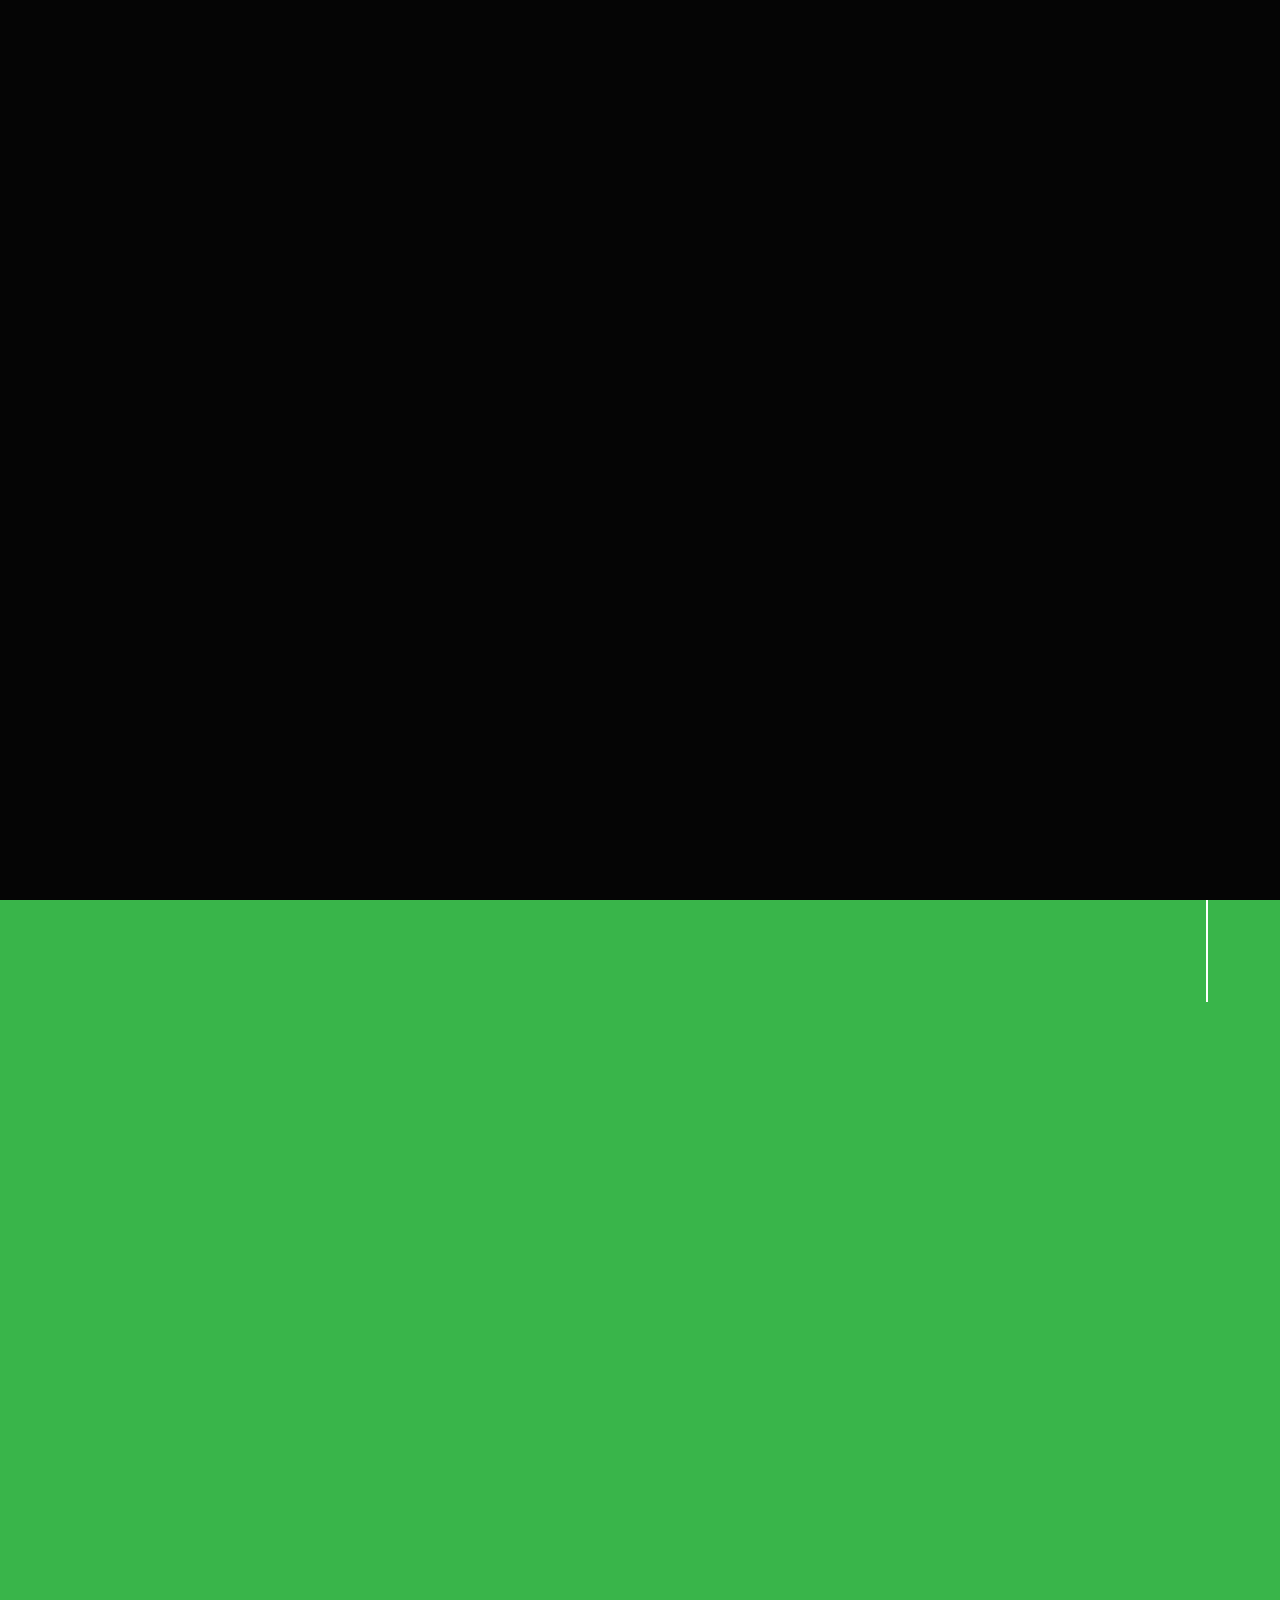
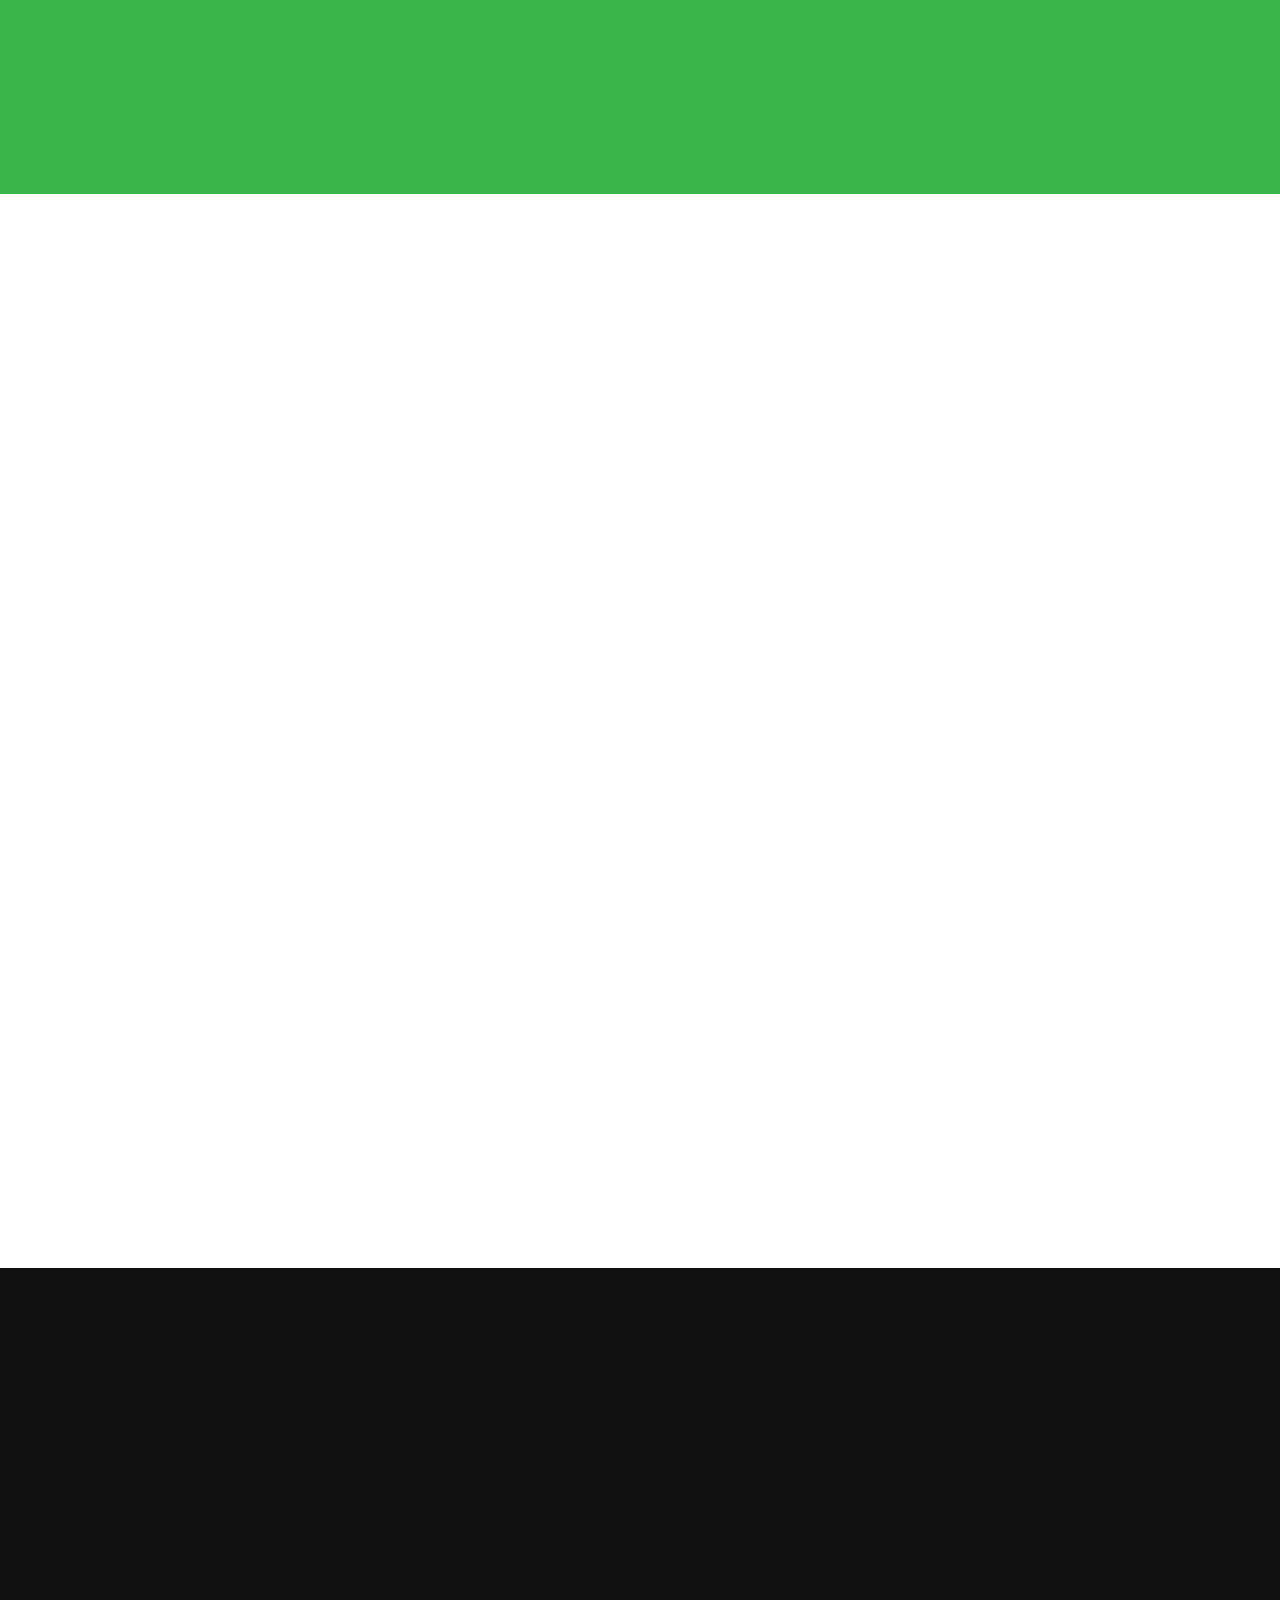
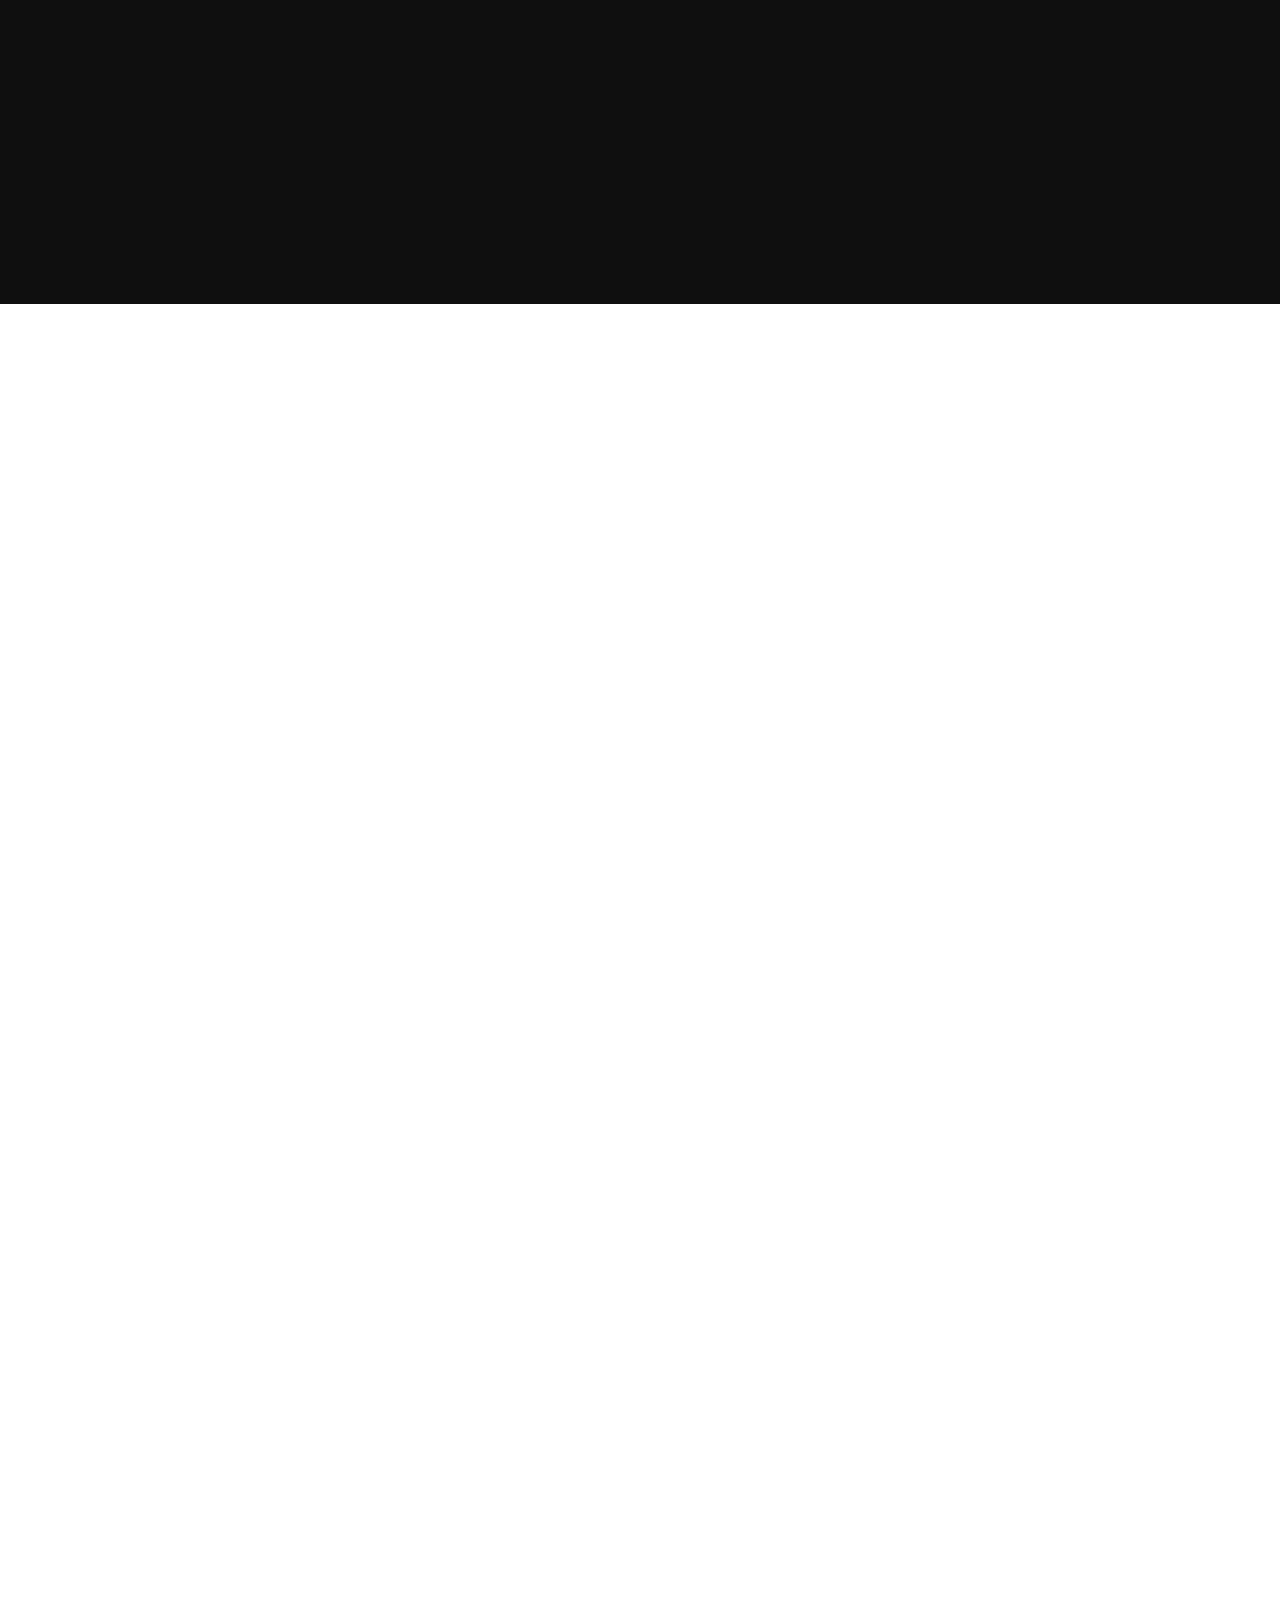
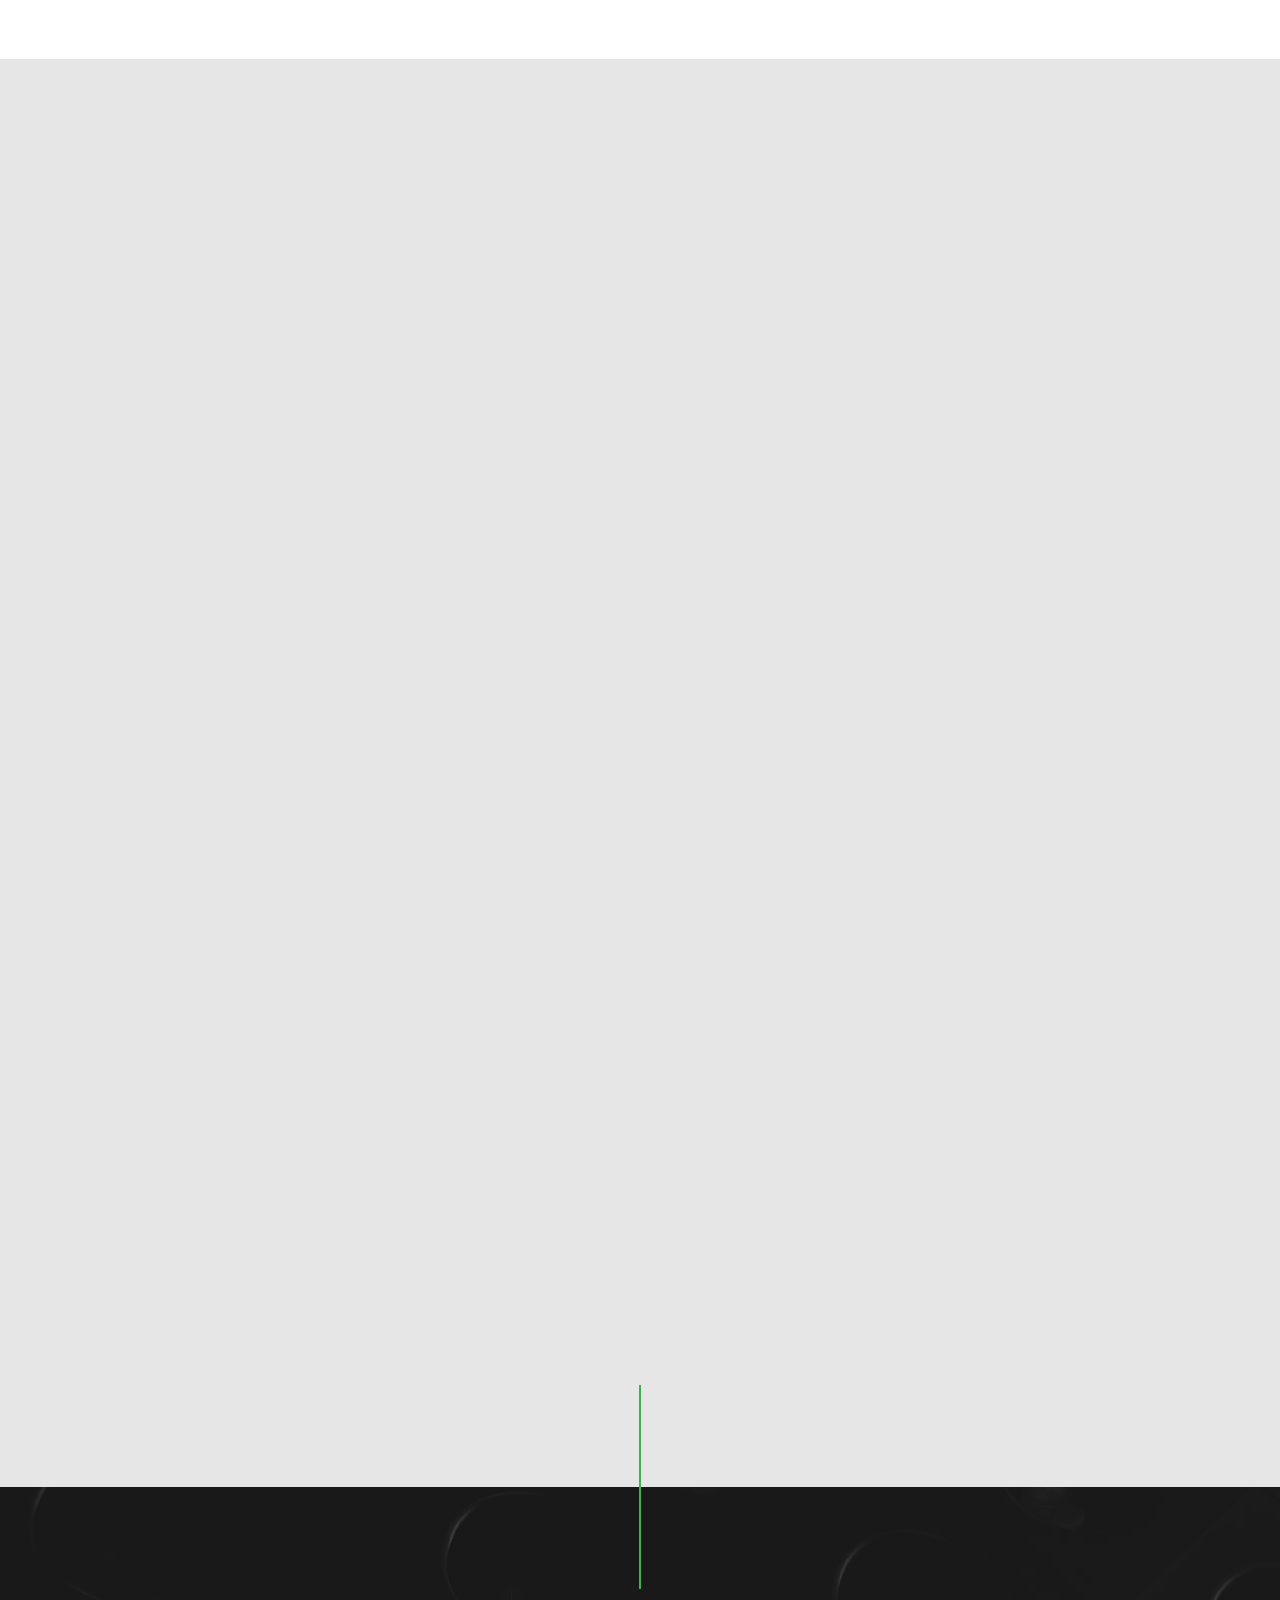
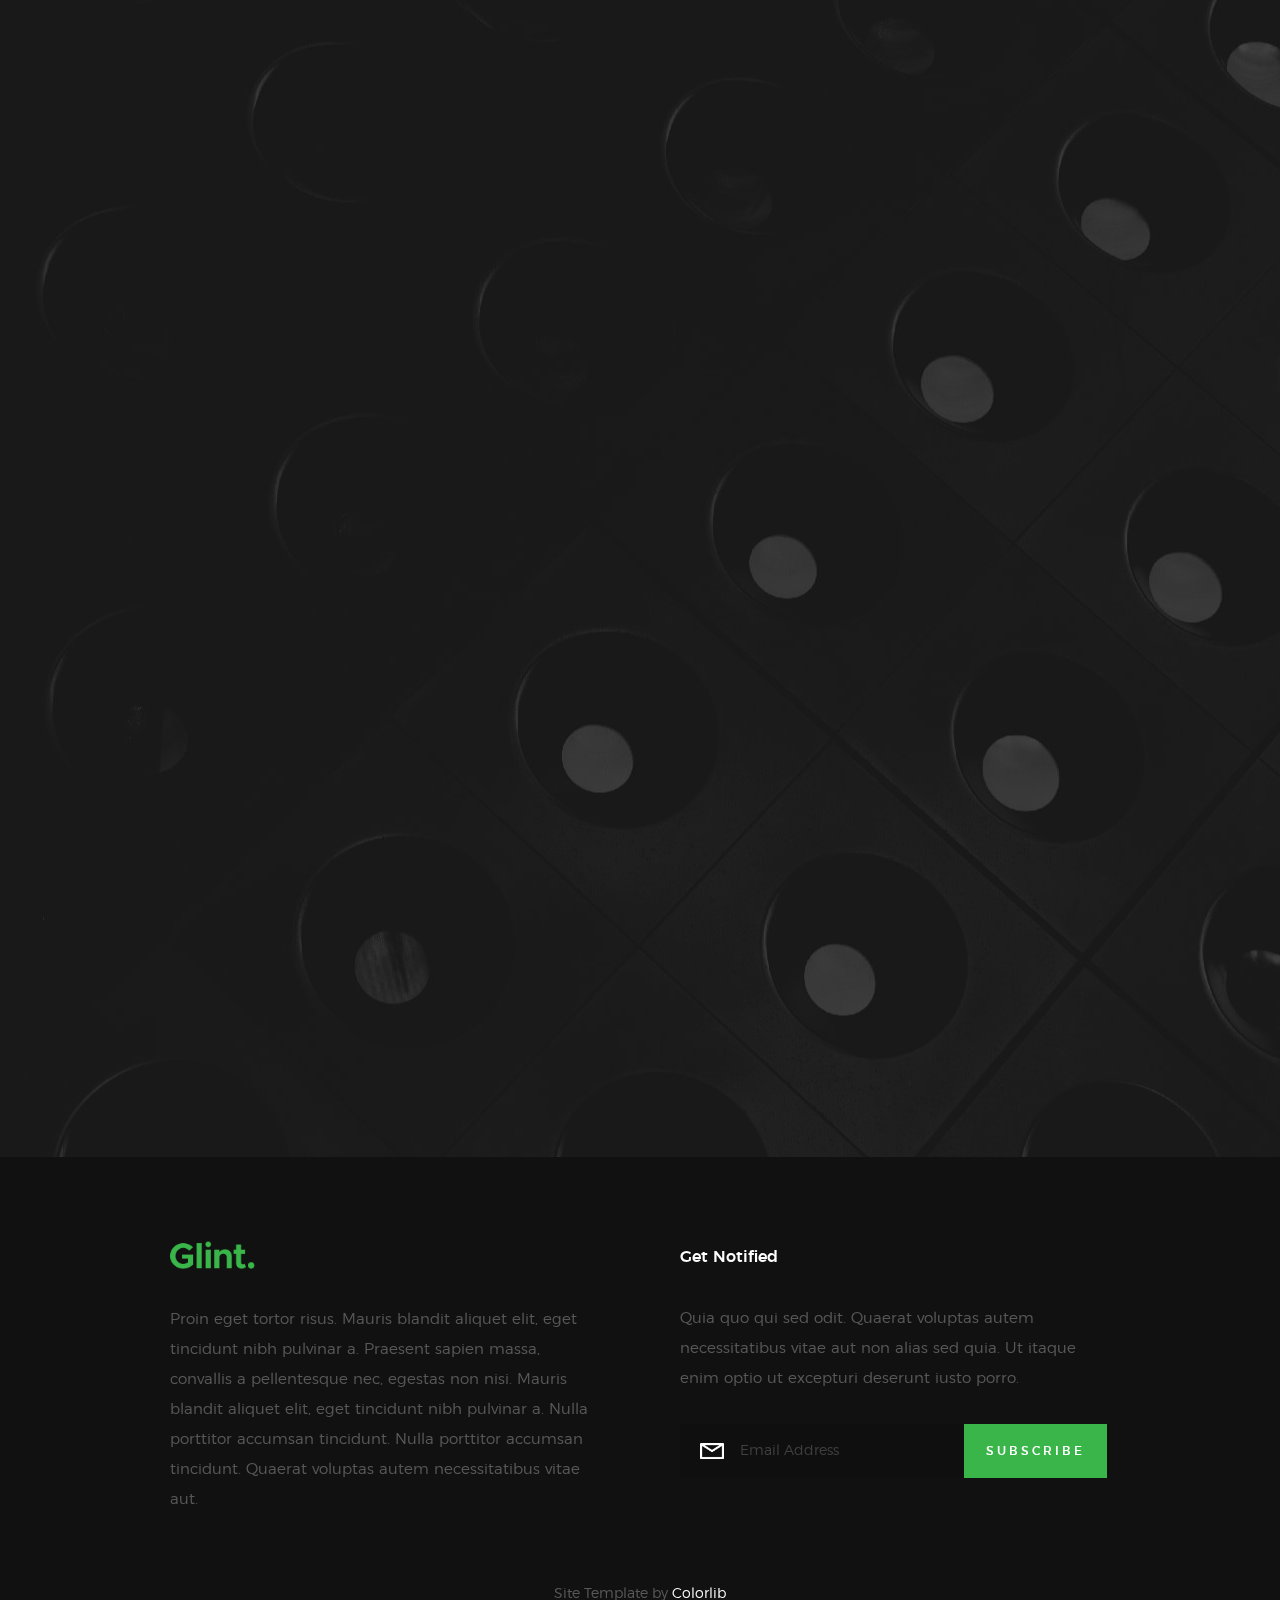
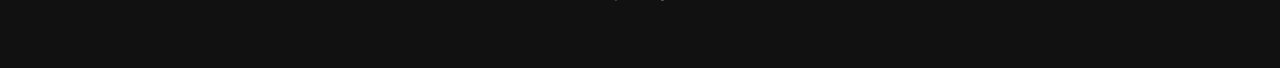
==== index.html @ d0a7d8fb "m" ====
<!DOCTYPE html>
<!--[if lt IE 9]><html class="no-js oldie" lang="en"> <![endif]-->
<!--[if IE 9]><html class="no-js oldie ie9" lang="en"> <![endif]-->
<!--[if (gte IE 9)|!(IE)]><!-->
<html class="no-js" lang="en">
  <!--<![endif]-->
  <head>
    <meta charset="utf-8" />
    <title>RC Group</title>
    <meta name="description" content />
    <meta name="author" content />
    <meta name="viewport" content="width=device-width, initial-scale=1" />
    <link rel="stylesheet" href="css/base.css" />
    <link rel="stylesheet" href="css/vendor.css" />
    <link rel="stylesheet" href="css/main.css" />
    <script src="js/modernizr.js"></script>
    <script src="js/pace.min.js"></script>
    <link rel="shortcut icon" href="favicon.ico" type="image/x-icon" />
    <link rel="icon" href="favicon.ico" type="image/x-icon" />
    <script nonce="7f8ae10b-8f5f-4189-a2b3-6d5c60047252">
      (function (w, d) {
        !(function (j, k, l, m) {
          j[l] = j[l] || {};
          j[l].executed = [];
          j.zaraz = { deferred: [], listeners: [] };
          j.zaraz.q = [];
          j.zaraz._f = function (n) {
            return async function () {
              var o = Array.prototype.slice.call(arguments);
              j.zaraz.q.push({ m: n, a: o });
            };
          };
          for (const p of ["track", "set", "debug"]) j.zaraz[p] = j.zaraz._f(p);
          j.zaraz.init = () => {
            var q = k.getElementsByTagName(m)[0],
              r = k.createElement(m),
              s = k.getElementsByTagName("title")[0];
            s && (j[l].t = k.getElementsByTagName("title")[0].text);
            j[l].x = Math.random();
            j[l].w = j.screen.width;
            j[l].h = j.screen.height;
            j[l].j = j.innerHeight;
            j[l].e = j.innerWidth;
            j[l].l = j.location.href;
            j[l].r = k.referrer;
            j[l].k = j.screen.colorDepth;
            j[l].n = k.characterSet;
            j[l].o = new Date().getTimezoneOffset();
            if (j.dataLayer)
              for (const w of Object.entries(
                Object.entries(dataLayer).reduce(
                  (x, y) => ({ ...x[1], ...y[1] }),
                  {}
                )
              ))
                zaraz.set(w[0], w[1], { scope: "page" });
            j[l].q = [];
            for (; j.zaraz.q.length; ) {
              const z = j.zaraz.q.shift();
              j[l].q.push(z);
            }
            r.defer = !0;
            for (const A of [localStorage, sessionStorage])
              Object.keys(A || {})
                .filter((C) => C.startsWith("_zaraz_"))
                .forEach((B) => {
                  try {
                    j[l]["z_" + B.slice(7)] = JSON.parse(A.getItem(B));
                  } catch {
                    j[l]["z_" + B.slice(7)] = A.getItem(B);
                  }
                });
            r.referrerPolicy = "origin";
            r.src =
              "../../cdn-cgi/zaraz/sd0d9.js?z=" +
              btoa(encodeURIComponent(JSON.stringify(j[l])));
            q.parentNode.insertBefore(r, q);
          };
          ["complete", "interactive"].includes(k.readyState)
            ? zaraz.init()
            : j.addEventListener("DOMContentLoaded", zaraz.init);
        })(w, d, "zarazData", "script");
      })(window, document);
    </script>
  </head>
  <body id="top">
    <header class="s-header">
      <div class="header-logo">
        <a class="site-logo" href="index-2.html">
          <img style="opacity: 0.35" src="images/RC.png" alt="Homepage" />
        </a>
      </div>
      <nav class="header-nav">
        <a href="#0" class="header-nav__close" title="close"
          ><span>Close</span></a
        >
        <div class="header-nav__content">
          <h3>Navigation</h3>
          <ul class="header-nav__list">
            <li class="current">
              <a class="smoothscroll" href="#home" title="home">Home</a>
            </li>
            <li>
              <a class="smoothscroll" href="#about" title="about">About</a>
            </li>
            <li>
              <a class="smoothscroll" href="#services" title="services"
                >Services</a
              >
            </li>
            <li>
              <a class="smoothscroll" href="#works" title="works">Works</a>
            </li>
            <li>
              <a class="smoothscroll" href="#clients" title="clients"
                >Clients</a
              >
            </li>
            <li>
              <a class="smoothscroll" href="#contact" title="contact"
                >Contact</a
              >
            </li>
          </ul>
          <p>
            Perspiciatis hic praesentium nesciunt. Et neque a dolorum
            <a href="#0">voluptatem</a> porro iusto sequi veritatis libero enim.
            Iusto id suscipit veritatis neque reprehenderit.
          </p>
          <ul class="header-nav__social">
            <li>
              <a href="#"><i class="fa fa-facebook"></i></a>
            </li>
            <li>
              <a href="#"><i class="fa fa-twitter"></i></a>
            </li>
            <li>
              <a href="#"><i class="fa fa-instagram"></i></a>
            </li>
            <li>
              <a href="#"><i class="fa fa-behance"></i></a>
            </li>
            <li>
              <a href="#"><i class="fa fa-dribbble"></i></a>
            </li>
          </ul>
        </div>
      </nav>
      <a class="header-menu-toggle" href="#0">
        <span class="header-menu-text">Menu</span>
        <span class="header-menu-icon"></span>
      </a>
    </header>
    <section
      id="home"
      class="s-home target-section"
      data-parallax="scroll"
      data-image-src="images\avatars\IMG-20210615-WA0149.JPEG"
      data-natural-width="3000"
      data-natural-height="2000"
      data-position-y="center"
    >
      <div class="overlay"></div>
      <div class="shadow-overlay"></div>
      <div class="home-content">
        <div class="row home-content__main">
          <h3>Welcome to the World of Construction Excellence!</h3>
          <h1>
            Where Vision Meets Reality <br />
            Explore RC Group's <br />
            Construction Legacy.
          </h1>
          <div class="home-content__buttons">
            <a href="#contact" class="smoothscroll btn btn--stroke">
              Start a Project
            </a>
            <a href="#about" class="smoothscroll btn btn--stroke">
              More About Us
            </a>
          </div>
        </div>
        <div class="home-content__scroll">
          <a href="#about" class="scroll-link smoothscroll">
            <span>Scroll Down</span>
          </a>
        </div>
        <div class="home-content__line"></div>
      </div>
      <ul class="home-social">
        <li>
          <a href="#0"
            ><i class="fa fa-facebook" aria-hidden="true"></i
            ><span>Facebook</span></a
          >
        </li>
        <li>
          <a href="#0"
            ><i class="fa fa-twitter" aria-hidden="true"></i
            ><span>Twiiter</span></a
          >
        </li>
        <li>
          <a href="#0"
            ><i class="fa fa-instagram" aria-hidden="true"></i
            ><span>Instagram</span></a
          >
        </li>
        <li>
          <a href="#0"
            ><i class="fa fa-behance" aria-hidden="true"></i
            ><span>Behance</span></a
          >
        </li>
        <li>
          <a href="#0"
            ><i class="fa fa-dribbble" aria-hidden="true"></i
            ><span>Dribbble</span></a
          >
        </li>
      </ul>
    </section>
    <section id="about" class="s-about">
      <div class="row section-header has-bottom-sep" data-aos="fade-up">
        <div class="col-full">
          <h3 class="subhead subhead--dark">Hello There</h3>
          <h1 class="display-1 display-1--light">We Are RC Group</h1>
        </div>
      </div>
      <div class="row about-desc" data-aos="fade-up">
        <div class="col-full">
          <p>
            The renovation and construction company was officially established
            in 2021, it has had its say in this field long before and is one of
            the few companies with goal for high-quality and cost-efficient
            approach alongside with a professional team and wide-ranging
            technical equipment.
          </p>
        </div>
      </div>
      <div
        class="row about-stats stats block-1-4 block-m-1-2 block-mob-full"
        data-aos="fade-up"
      >
        <div class="col-block stats__col">
          <div class="stats__count">127</div>
          <h5>Awards Received</h5>
        </div>
        <div class="col-block stats__col">
          <div class="stats__count">1505</div>
          <h5>Cups of Coffee</h5>
        </div>
        <div class="col-block stats__col">
          <div class="stats__count">109</div>
          <h5>Projects Completed</h5>
        </div>
        <div class="col-block stats__col">
          <div class="stats__count">102</div>
          <h5>Happy Clients</h5>
        </div>
      </div>
      <div class="about__line"></div>
    </section>
    <section id="services" class="s-services">
      <div class="row section-header has-bottom-sep" data-aos="fade-up">
        <div class="col-full">
          <h3 class="subhead">What We Do</h3>
          <h1 class="display-2">
            We’ve got everything you need to launch and grow your business
          </h1>
        </div>
      </div>
      <div class="row services-list block-1-2 block-tab-full">
        <div class="col-block service-item" data-aos="fade-up">
          <div class="service-icon"><i class="icon-paint-brush"></i></div>
          <div class="service-text">
            <h3 class="h2">Construction & Renovation</h3>
            <p>
              With a focus on structural excellence and quality materials, we
              bring your vision to life. Our skilled team ensures timely
              execution and precise engineering, delivering tailored solutions
              with efficient project management.
            </p>
          </div>
        </div>
        <div class="col-block service-item" data-aos="fade-up">
          <div class="service-icon"><i class="icon-group"></i></div>
          <div class="service-text">
            <h3 class="h2">Interior & Exterior Design</h3>
            <p>
              Our expert team transforms spaces into captivating works of art,
              harmonizing innovation with functionality. From luxurious
              interiors that reflect your style, to captivating exteriors that
              leave a lasting impression, we bring your vision to life.
            </p>
          </div>
        </div>
        <div class="col-block service-item" data-aos="fade-up">
          <div class="service-icon"><i class="icon-megaphone"></i></div>
          <div class="service-text">
            <h3 class="h2">Landscaping</h3>
            <p>
              Our skilled team meticulously crafts lush gardens, tranquil water
              features, inviting pathways, and stunning hardscapes. Whether it's
              a residential oasis or a commercial landscape, we blend artistry
              and functionality to create environments that inspire and delight.
            </p>
          </div>
        </div>
        <div class="col-block service-item" data-aos="fade-up">
          <div class="service-icon"><i class="icon-earth"></i></div>
          <div class="service-text">
            <h3 class="h2">Concrete & Asphalt works</h3>
            <p>
              With a proven track record of excellence, we specialize in
              delivering durable and precision-crafted concrete structures, and
              seamless asphalt paving that stands the test of time. From
              driveways to commercial projects, our skilled team ensures your
              vision becomes reality.
            </p>
          </div>
        </div>
      </div>
    </section>
    <section id="works" class="s-works">
      <div class="intro-wrap">
        <div
          class="row section-header has-bottom-sep light-sep"
          data-aos="fade-up"
        >
          <div class="col-full">
            <h3 class="subhead">Recent Works</h3>
            <h1 class="display-2 display-2--light">
              We love what we do, check out some of our latest works
            </h1>
          </div>
        </div>
      </div>
      <div class="row works-content">
        <div class="col-full masonry-wrap">
          <div class="masonry">
            <div class="masonry__brick" data-aos="fade-up">
              <div class="item-folio">
                <div class="item-folio__thumb">
                  <a
                    href="images/portfolio/IMG_9880 copy.jpg"
                    class="thumb-link"
                    title="Shutterbug"
                    data-size="1050x700"
                  >
                    <img
                      src="images/portfolio/IMG_9880 copy.jpg"
                      srcset="
                        images/portfolio/IMG_9880 copy.jpg   1x,
                       images/portfolio/IMG_9880 copy.jpg@2x.jpg 2x
                      "
                      alt
                    />
                  </a>
                </div>
                <div class="item-folio__text">
                  <h3 class="item-folio__title">Shutterbug</h3>
                  <p class="item-folio__cat">Branding</p>
                </div>
                <a
                  href="https://www.behance.net/"
                  class="item-folio__project-link"
                  title="Project link"
                >
                  <i class="icon-link"></i>
                </a>
                <div class="item-folio__caption">
                  <p>
                    Vero molestiae sed aut natus excepturi. Et tempora numquam.
                    Temporibus iusto quo.Unde dolorem corrupti neque nisi.
                  </p>
                </div>
              </div>
            </div>
            <div class="masonry__brick" data-aos="fade-up">
              <div class="item-folio">
                <div class="item-folio__thumb">
                  <a
                    href="images/portfolio/image- (7).png"
                    class="thumb-link"
                    title="Woodcraft"
                    data-size="1050x700"
                  >
                    <img
                      src="images/portfolio/image- (7).png"
                      srcset="
                       images/portfolio/image- (7).png    1x,
                       images/portfolio/image- (7).png@2x.jpg 2x
                      "
                      alt
                    />
                  </a>
                </div>
                <div class="item-folio__text">
                  <h3 class="item-folio__title">Woodcraft</h3>
                  <p class="item-folio__cat">Web Design</p>
                </div>
                <a
                  href="https://www.behance.net/"
                  class="item-folio__project-link"
                  title="Project link"
                >
                  <i class="icon-link"></i>
                </a>
                <div class="item-folio__caption">
                  <p>
                    Vero molestiae sed aut natus excepturi. Et tempora numquam.
                    Temporibus iusto quo.Unde dolorem corrupti neque nisi.
                  </p>
                </div>
              </div>
            </div>
            <div class="masonry__brick" data-aos="fade-up">
              <div class="item-folio">
                <div class="item-folio__thumb">
                  <a
                    href="images/portfolio/image- (9).png"
                    class="thumb-link"
                    title="The Beetle Car"
                    data-size="1050x700"
                  >
                    <img
                      src="images/portfolio/image- (9).png"
                      srcset="
                        images/portfolio/image- (9).png   1x,
                        images/portfolio/image- (9).png@2x.jpg 2x
                      "
                      alt
                    />
                  </a>
                </div>
                <div class="item-folio__text">
                  <h3 class="item-folio__title">The Beetle</h3>
                  <p class="item-folio__cat">Web Development</p>
                </div>
                <a
                  href="https://www.behance.net/"
                  class="item-folio__project-link"
                  title="Project link"
                >
                  <i class="icon-link"></i>
                </a>
                <div class="item-folio__caption">
                  <p>
                    Vero molestiae sed aut natus excepturi. Et tempora numquam.
                    Temporibus iusto quo.Unde dolorem corrupti neque nisi.
                  </p>
                </div>
              </div>
            </div>
            <div class="masonry__brick" data-aos="fade-up">
              <div class="item-folio">
                <div class="item-folio__thumb">
                  <a
                    href="images/portfolio/image- (13).png"
                    class="thumb-link"
                    title="Grow Green"
                    data-size="1050x700"
                  >
                    <img
                      src="images/portfolio/image- (13).png"
                      srcset="
                       images/portfolio/image- (13).png   1x,
                        images/portfolio/image- (13).png@2x.jpg 2x
                      "
                      alt
                    />
                  </a>
                </div>
                <div class="item-folio__text">
                  <h3 class="item-folio__title">Grow Green</h3>
                  <p class="item-folio__cat">Branding</p>
                </div>
                <a
                  href="https://www.behance.net/"
                  class="item-folio__project-link"
                  title="Project link"
                >
                  <i class="icon-link"></i>
                </a>
                <div class="item-folio__caption">
                  <p>
                    Vero molestiae sed aut natus excepturi. Et tempora numquam.
                    Temporibus iusto quo.Unde dolorem corrupti neque nisi.
                  </p>
                </div>
              </div>
            </div>
            <div class="masonry__brick" data-aos="fade-up">
              <div class="item-folio">
                <div class="item-folio__thumb">
                  <a
                    href="images/portfolio/image- (10).png"
                    class="thumb-link"
                    title="Guitarist"
                    data-size="1050x700"
                  >
                    <img
                      src="images/portfolio/image- (10).png"
                      srcset="
                       images/portfolio/image- (10).png  1x,
                       images/portfolio/image- (10).png@2x.jpg 2x
                      "
                      alt
                    />
                  </a>
                </div>
                <div class="item-folio__text">
                  <h3 class="item-folio__title">Guitarist</h3>
                  <p class="item-folio__cat">Web Design</p>
                </div>
                <a
                  href="https://www.behance.net/"
                  class="item-folio__project-link"
                  title="Project link"
                >
                  <i class="icon-link"></i>
                </a>
                <div class="item-folio__caption">
                  <p>
                    Vero molestiae sed aut natus excepturi. Et tempora numquam.
                    Temporibus iusto quo.Unde dolorem corrupti neque nisi.
                  </p>
                </div>
              </div>
            </div>
            <div class="masonry__brick" data-aos="fade-up">
              <div class="item-folio">
                <div class="item-folio__thumb">
                  <a
                    href="images/portfolio/image- (11).png"
                    class="thumb-link"
                    title="Palmeira"
                    data-size="1050x700"
                  >
                    <img
                      src="images/portfolio/image- (11).png"
                      srcset="
                     images/portfolio/image- (11).png    1x,
                       images/portfolio/image- (11).png@2x.jpg 2x
                      "
                      alt
                    />
                  </a>
                </div>
                <div class="item-folio__text">
                  <h3 class="item-folio__title">Palmeira</h3>
                  <p class="item-folio__cat">Web Design</p>
                </div>
                <a
                  href="https://www.behance.net/"
                  class="item-folio__project-link"
                  title="Project link"
                >
                  <i class="icon-link"></i>
                </a>
                <div class="item-folio__caption">
                  <p>
                    Vero molestiae sed aut natus excepturi. Et tempora numquam.
                    Temporibus iusto quo.Unde dolorem corrupti neque nisi.
                  </p>
                </div>
              </div>
            </div>
          </div>
        </div>
      </div>
    </section>
    <section id="clients" class="s-clients">
      <div class="row section-header" data-aos="fade-up">
        <div class="col-full">
          <h3 class="subhead">Our Clients</h3>
          <h1 class="display-2">
            RC Group has been honored to partner up with these clients
          </h1>
        </div>
      </div>
      <div class="row clients-outer" data-aos="fade-up">
        <div class="col-full">
          <div class="clients">
            <a href="#0" title class="clients__slide"
              ><img src="images/clients/Azercell-logo.png"
            /></a>
            <a href="#0" title class="clients__slide"
              ><img src="images/clients/ADY-Logo.png "
            /></a>
            <a href="#0" title class="clients__slide"
              ><img src="images/clients/Pullman.webp"
            /></a>
            <a href="#0" title class="clients__slide"
              ><img src="images/clients/dropbox.png"
            /></a>
            <a href="#0" title class="clients__slide"
              ><img src="images/clients/envato.png"
            /></a>
            <a href="#0" title class="clients__slide"
              ><img src="images/clients/firefox.png"
            /></a>
            <a href="#0" title class="clients__slide"
              ><img src="images/clients/joomla.png"
            /></a>
            <a href="#0" title class="clients__slide"
              ><img src="images/clients/magento.png"
            /></a>
          </div>
        </div>
      </div>
      <div class="row clients-testimonials" data-aos="fade-up">
        <div class="col-full">
          <div class="testimonials">
            <div class="testimonials__slide">
              <p>
                Qui ipsam temporibus quisquam vel. Maiores eos cumque distinctio
                nam accusantium ipsum. Laudantium quia consequatur molestias
                delectus culpa facere hic dolores aperiam. Accusantium quos qui
                praesentium corpori. Excepturi nam cupiditate culpa doloremque
                deleniti repellat.
              </p>
              <img
                src="images/avatars/user-01.jpg"
                alt="Author image"
                class="testimonials__avatar"
              />
              <div class="testimonials__info">
                <span class="testimonials__name">Tim Cook</span>
                <span class="testimonials__pos">CEO, Apple</span>
              </div>
            </div>
            <div class="testimonials__slide">
              <p>
                Excepturi nam cupiditate culpa doloremque deleniti repellat.
                Veniam quos repellat voluptas animi adipisci. Nisi eaque
                consequatur. Quasi voluptas eius distinctio. Atque eos maxime.
                Qui ipsam temporibus quisquam vel.
              </p>
              <img
                src="images/avatars/user-05.jpg"
                alt="Author image"
                class="testimonials__avatar"
              />
              <div class="testimonials__info">
                <span class="testimonials__name">Sundar Pichai</span>
                <span class="testimonials__pos">CEO, Google</span>
              </div>
            </div>
            <div class="testimonials__slide">
              <p>
                Repellat dignissimos libero. Qui sed at corrupti expedita
                voluptas odit. Nihil ea quia nesciunt. Ducimus aut sed ipsam.
                Autem eaque officia cum exercitationem sunt voluptatum
                accusamus. Quasi voluptas eius distinctio.
              </p>
              <img
                src="images/avatars/user-02.jpg"
                alt="Author image"
                class="testimonials__avatar"
              />
              <div class="testimonials__info">
                <span class="testimonials__name">Satya Nadella</span>
                <span class="testimonials__pos">CEO, Microsoft</span>
              </div>
            </div>
          </div>
        </div>
      </div>
    </section>
    <section id="contact" class="s-contact">
      <div class="overlay"></div>
      <div class="contact__line"></div>
      <div class="row section-header" data-aos="fade-up">
        <div class="col-full">
          <h3 class="subhead">Contact Us</h3>
          <h1 class="display-2 display-2--light">
            Reach out for a new project or just say hello
          </h1>
        </div>
      </div>
      <div class="row contact-content" data-aos="fade-up">
        <div class="contact-primary">
          <h3 class="h6">Send Us A Message</h3>
          <form
            name="contactForm"
            id="contactForm"
            method="post"
            action
            novalidate="novalidate"
          >
            <fieldset>
              <div class="form-field">
                <input
                  name="contactName"
                  type="text"
                  id="contactName"
                  placeholder="Your Name"
                  value
                  minlength="2"
                  required
                  aria-required="true"
                  class="full-width"
                />
              </div>
              <div class="form-field">
                <input
                  name="contactEmail"
                  type="email"
                  id="contactEmail"
                  placeholder="Your Email"
                  value
                  required
                  aria-required="true"
                  class="full-width"
                />
              </div>
              <div class="form-field">
                <input
                  name="contactSubject"
                  type="text"
                  id="contactSubject"
                  placeholder="Subject"
                  value
                  class="full-width"
                />
              </div>
              <div class="form-field">
                <textarea
                  name="contactMessage"
                  id="contactMessage"
                  placeholder="Your Message"
                  rows="10"
                  cols="50"
                  required
                  aria-required="true"
                  class="full-width"
                ></textarea>
              </div>
              <div class="form-field">
                <button class="full-width btn--primary">Submit</button>
                <div class="submit-loader">
                  <div class="text-loader">Sending...</div>
                  <div class="s-loader">
                    <div class="bounce1"></div>
                    <div class="bounce2"></div>
                    <div class="bounce3"></div>
                  </div>
                </div>
              </div>
            </fieldset>
          </form>
          <div class="message-warning">
            Something went wrong. Please try again.
          </div>
          <div class="message-success">
            Your message was sent, thank you!<br />
          </div>
        </div>
        <div class="contact-secondary">
          <div class="contact-info">
            <h3 class="h6 hide-on-fullwidth">Contact Info</h3>
            <div class="cinfo">
              <h5>Where to Find Us</h5>
              <p>
                Bakı şəhəri, Xətai rayonu<br />
                Ramiz QƏmbərov<br />
                12
              </p>
            </div>
            <div class="cinfo">
              <h5>Email Us At</h5>
              <p>
                <a href="office@rcgroup.az"></a><br />
                <a href="office@rcgroup.az"></a>
              </p>
            </div>
            <div class="cinfo">
              <h5>Call Us At</h5>
              <p>
                Phone: (+994) 50 210 78 61<br />
                Mobile: (+63) 555 0100<br />
                Fax: (+63) 555 0101
              </p>
            </div>
            <ul class="contact-social">
              <li>
                <a href="#"
                  ><i class="fa fa-facebook" aria-hidden="true"></i
                ></a>
              </li>
              <li>
                <a href="#"><i class="fa fa-twitter" aria-hidden="true"></i></a>
              </li>
              <li>
                <a href="#"
                  ><i class="fa fa-instagram" aria-hidden="true"></i
                ></a>
              </li>
              <li>
                <a href="#"><i class="fa fa-behance" aria-hidden="true"></i></a>
              </li>
              <li>
                <a href="#"
                  ><i class="fa fa-dribbble" aria-hidden="true"></i
                ></a>
              </li>
            </ul>
          </div>
        </div>
      </div>
    </section>
    <footer>
      <div class="row footer-main">
        <div class="col-six tab-full left footer-desc">
          <div class="footer-logo"></div>
          Proin eget tortor risus. Mauris blandit aliquet elit, eget tincidunt
          nibh pulvinar a. Praesent sapien massa, convallis a pellentesque nec,
          egestas non nisi. Mauris blandit aliquet elit, eget tincidunt nibh
          pulvinar a. Nulla porttitor accumsan tincidunt. Nulla porttitor
          accumsan tincidunt. Quaerat voluptas autem necessitatibus vitae aut.
        </div>
        <div class="col-six tab-full right footer-subscribe">
          <h4>Get Notified</h4>
          <p>
            Quia quo qui sed odit. Quaerat voluptas autem necessitatibus vitae
            aut non alias sed quia. Ut itaque enim optio ut excepturi deserunt
            iusto porro.
          </p>
          <div class="subscribe-form">
            <form id="mc-form" class="group" novalidate="true">
              <input
                type="email"
                value
                name="EMAIL"
                class="email"
                id="mc-email"
                placeholder="Email Address"
                required
              />
              <input type="submit" name="subscribe" value="Subscribe" />
              <label for="mc-email" class="subscribe-message"></label>
            </form>
          </div>
        </div>
      </div>
      <div class="row footer-bottom">
        <div class="col-twelve">
          <div class="copyright">
            <span
              >Site Template by
              <a
                href="https://colorlib.com/"
                target="_blank"
                rel="nofollow noopener"
                >Colorlib</a
              ></span
            >
          </div>
          <div class="go-top">
            <a class="smoothscroll" title="Back to Top" href="#top"
              ><i class="icon-arrow-up" aria-hidden="true"></i
            ></a>
          </div>
        </div>
      </div>
    </footer>
    <div aria-hidden="true" class="pswp" role="dialog" tabindex="-1">
      <div class="pswp__bg"></div>
      <div class="pswp__scroll-wrap">
        <div class="pswp__container">
          <div class="pswp__item"></div>
          <div class="pswp__item"></div>
          <div class="pswp__item"></div>
        </div>
        <div class="pswp__ui pswp__ui--hidden">
          <div class="pswp__top-bar">
            <div class="pswp__counter"></div>
            <button
              class="pswp__button pswp__button--close"
              title="Close (Esc)"
            ></button>
            <button
              class="pswp__button pswp__button--share"
              title="Share"
            ></button>
            <button
              class="pswp__button pswp__button--fs"
              title="Toggle fullscreen"
            ></button>
            <button
              class="pswp__button pswp__button--zoom"
              title="Zoom in/out"
            ></button>
            <div class="pswp__preloader">
              <div class="pswp__preloader__icn">
                <div class="pswp__preloader__cut">
                  <div class="pswp__preloader__donut"></div>
                </div>
              </div>
            </div>
          </div>
          <div
            class="pswp__share-modal pswp__share-modal--hidden pswp__single-tap"
          >
            <div class="pswp__share-tooltip"></div>
          </div>
          <button
            class="pswp__button pswp__button--arrow--left"
            title="Previous (arrow left)"
          ></button>
          <button
            class="pswp__button pswp__button--arrow--right"
            title="Next (arrow right)"
          ></button>
          <div class="pswp__caption">
            <div class="pswp__caption__center"></div>
          </div>
        </div>
      </div>
    </div>
    <div id="preloader">
      <div id="loader">
        <div class="line-scale-pulse-out">
          <div></div>
          <div></div>
          <div></div>
          <div></div>
          <div></div>
        </div>
      </div>
    </div>
    <script
      data-cfasync="false"
      src="../../cdn-cgi/scripts/5c5dd728/cloudflare-static/email-decode.min.js"
    ></script>
    <script src="js/jquery-3.6.1.min.js"></script>
    <script src="js/plugins.js"></script>
    <script src="js/main.js"></script>
    <script
      defer
      src="https://static.cloudflareinsights.com/beacon.min.js/v8b253dfea2ab4077af8c6f58422dfbfd1689876627854"
      integrity="sha512-bjgnUKX4azu3dLTVtie9u6TKqgx29RBwfj3QXYt5EKfWM/9hPSAI/4qcV5NACjwAo8UtTeWefx6Zq5PHcMm7Tg=="
      data-cf-beacon='{"rayId":"7f38182f3e958ec8","version":"2023.7.0","b":1,"token":"cd0b4b3a733644fc843ef0b185f98241","si":100}'
      crossorigin="anonymous"
    ></script>
  </body>
</html>
---- css/base.css ----
/* =================================================================== 
 *
 *  Glint v1.0 Base Stylesheet
 *  11-20-2017
 *  ------------------------------------------------------------------
 *
 *  TOC:
 *  # imports 
 *  # normalize
 *  # basic/base setup styles
 *      ## Media
 *      ## Typography resets 
 *      ## links
 *      ## inputs
 *  # grid
 *      ## medium size devices
 *      ## tablets
 *      ## mobile devices
 *      ## small mobile devices
 *  # block grids
 *      ## medium size devices
 *      ## tablets
 *      ## mobile devices
 *      ## small mobile devices
 *  # MISC
 *
 * =================================================================== */


/* ===================================================================
 * # imports 
 *
 * ------------------------------------------------------------------- */
@import url("font-awesome/css/font-awesome.min.css");
@import url("micons/micons.css");
@import url("fonts.css");


/* ===================================================================
 * # normalize
 * normalize.css v5.0.0 | MIT License | 
 * github.com/necolas/normalize.css
 *
 * ------------------------------------------------------------------- */
html {
    font-family: sans-serif;
    line-height: 1.15;
    -ms-text-size-adjust: 100%;
    -webkit-text-size-adjust: 100%;
}

body {
    margin: 0;
}


aside,
footer,
header,
nav,
section {
    display: block;
}

h1 {
    font-size: 2em;
    margin: 0.67em 0;
}


main {
    display: block;
}

hr {
    box-sizing: content-box;
    height: 0;
    overflow: visible;
}

pre {
    font-family: monospace, monospace;
    font-size: 1em;
}

a {
    background-color: transparent;
    -webkit-text-decoration-skip: objects;
}

a:active,
a:hover {
    outline-width: 0;
}

abbr[title] {
    border-bottom: none;
    text-decoration: underline;
    text-decoration: underline dotted;
}

b,
strong {
    font-weight: inherit;
}

b,
strong {
    font-weight: bolder;
}

code,
samp {
    font-family: monospace, monospace;
    font-size: 1em;
}

mark {
    background-color: #ff0;
    color: #000;
}

small {
    font-size: 80%;
}

sub,
sup {
    font-size: 75%;
    line-height: 0;
    position: relative;
    vertical-align: baseline;
}

sub {
    bottom: -0.25em;
}

sup {
    top: -0.5em;
}

audio,
video {
    display: inline-block;
}

audio:not([controls]) {
    display: none;
    height: 0;
}

img {
    border-style: none;
}

svg:not(:root) {
    overflow: hidden;
}

button,
input,
optgroup,
select,
textarea {
    font-family: sans-serif;
    font-size: 100%;
    line-height: 1.15;
    margin: 0;
}

button,
input {
    overflow: visible;
}

button,
select {
    text-transform: none;
}

button,
html [type="button"],
[type="reset"],
[type="submit"] {
    -webkit-appearance: button;
}

button::-moz-focus-inner,
[type="button"]::-moz-focus-inner,
[type="reset"]::-moz-focus-inner,
[type="submit"]::-moz-focus-inner {
    border-style: none;
    padding: 0;
}

button:-moz-focusring,
[type="button"]:-moz-focusring,
[type="reset"]:-moz-focusring,
[type="submit"]:-moz-focusring {
    outline: 1px dotted ButtonText;
}

fieldset {
    border: 1px solid #c0c0c0;
    margin: 0 2px;
    padding: 0.35em 0.625em 0.75em;
}

legend {
    box-sizing: border-box;
    color: inherit;
    display: table;
    max-width: 100%;
    padding: 0;
    white-space: normal;
}

progress {
    display: inline-block;
    vertical-align: baseline;
}

textarea {
    overflow: auto;
}

[type="checkbox"],
[type="radio"] {
    box-sizing: border-box;
    padding: 0;
}

[type="number"]::-webkit-inner-spin-button,
[type="number"]::-webkit-outer-spin-button {
    height: auto;
}

[type="search"] {
    -webkit-appearance: textfield;
    outline-offset: -2px;
}

[type="search"]::-webkit-search-cancel-button,
[type="search"]::-webkit-search-decoration {
    -webkit-appearance: none;
}


menu {
    display: block;
}

canvas {
    display: inline-block;
}

template {
    display: none;
}

[hidden] {
    display: none;
}


/* ===================================================================
 * # basic/base setup styles
 *
 * ------------------------------------------------------------------- */
html {
    font-size: 62.5%;
    box-sizing: border-box;
}

*,
*::before,
*::after {
    box-sizing: inherit;
}

body {
    font-weight: normal;
    line-height: 1;
    word-wrap: break-word;
    text-rendering: optimizeLegibility;
    -webkit-overflow-scrolling: touch;
    -webkit-text-size-adjust: none;
}

body,
input,
button {
    -moz-osx-font-smoothing: grayscale;
    -webkit-font-smoothing: antialiased;
}


/* ------------------------------------------------------------------- 
 * ## Media
 * ------------------------------------------------------------------- */
img,
video {
    max-width: 100%;
    height: auto;
}


/* ------------------------------------------------------------------- 
 * ## Typography resets 
 * ------------------------------------------------------------------- */
div,
dl,
dt,
dd,
ul,
ol,
li,
h1,
h2,
h3,
h4,
h5,
h6,
pre,
form,
p,
blockquote,
th,
td {
    margin: 0;
    padding: 0;
}

h1,
h2,
h3,
h4,
h5,
h6 {
    -webkit-font-smoothing: auto;
    -webkit-font-smoothing: antialiased;
    -webkit-font-variant-ligatures: common-ligatures;
    -moz-font-variant-ligatures: common-ligatures;
    font-variant-ligatures: common-ligatures;
    text-rendering: optimizeLegibility;
}

em,
i {
    font-style: italic;
    line-height: inherit;
}

strong,
b {
    font-weight: bold;
    line-height: inherit;
}

small {
    font-size: 60%;
    line-height: inherit;
}

ol,
ul {
    list-style: none;
}

li {
    display: block;
}


/* ------------------------------------------------------------------- 
 * ## links 
 * ------------------------------------------------------------------- */
a {
    text-decoration: none;
    line-height: inherit;
}

a img {
    border: none;
}


/* ------------------------------------------------------------------- 
 * ## inputs 
 * ------------------------------------------------------------------- */
fieldset {
    margin: 0;
    padding: 0;
}

input[type="email"],
input[type="number"],
input[type="search"],
input[type="text"],
input[type="tel"],
input[type="url"],
input[type="password"],
textarea {
    -webkit-appearance: none;
    -moz-appearance: none;
    -ms-appearance: none;
    -o-appearance: none;
    appearance: none;
}


/* ===================================================================
 * # grid
 *
 * ------------------------------------------------------------------- */
.row {
    width: 94%;
    max-width: 1200px;
    margin: 0 auto;
}

.row:after {
    content: "";
    display: table;
    clear: both;
}

.row .row {
    width: auto;
    max-width: none;
    margin-left: -20px;
    margin-right: -20px;
}


/* column blocks
 * -------------------------------------- */
[class*="col-"] {
    float: left;
    padding: 0 20px;
}

[class*="col-"]+[class*="col-"].end {
    float: right;
}


/* column width classes 
 * -------------------------------------- */

.col-six {
    width: 50%;
}

.col-twelve,
.col-full {
    width: 100%;
}


/* ------------------------------------------------------------------- 
 * ## medium size devices
 * ------------------------------------------------------------------- */
@media only screen and (max-width: 1200px) {
    .row .row {
        margin-left: -15px;
        margin-right: -15px;
    }
    [class*="col-"] {
        padding: 0 15px;
    }
}


/* ------------------------------------------------------------------- 
 * ## tablets
 * ------------------------------------------------------------------- */
@media only screen and (max-width: 800px) {
    .row {
        width: 90%;
    }
    .tab-full {
        width: 100%;
    }
}


/* ------------------------------------------------------------------- 
 * ## mobile devices
 * ------------------------------------------------------------------- */
@media only screen and (max-width: 600px) {
    .row {
        width: auto;
        padding-left: 25px;
        padding-right: 25px;
    }
    .row .row {
        margin-left: -10px;
        margin-right: -10px;
    }
    [class*="col-"] {
        padding: 0 10px;
    }
}


/* ------------------------------------------------------------------- 
 * ## small mobile devices
 * ------------------------------------------------------------------- */

/* stack columns on small mobile devices
 * ------------------------------------------------------------------- */

@media only screen and (max-width: 400px) {
    .row .row {
        padding-left: 0;
        padding-right: 0;
        margin-left: 0;
        margin-right: 0;
    }
    [class*="col-"] {
        width: 100% !important;
        float: none !important;
        clear: both !important;
        margin-left: 0;
        margin-right: 0;
        padding: 0;
    }
    [class*="col-"]+[class*="col-"].end {
        float: none;
    }
}


/* ===================================================================
 * # block grids
 * ------------------------------------------------------------------- */

/*   Equally-sized columns define at row level
 * ------------------------------------------------------------------- */
[class*="block-"]:after {
    content: "";
    display: table;
    clear: both;
}

.block-1-4 .col-block {
    width: 25%;
}

.block-1-2 .col-block {
    width: 50%;
}


/**
 * Clearing for block grid columns. Allow columns with 
 * different heights to align properly.
 */


.block-1-4 .col-block:nth-child(4n+1),
.block-1-2 .col-block:nth-child(2n+1) {
    clear: both;
}


/* ------------------------------------------------------------------- 
 * ## medium size devices
 * ------------------------------------------------------------------- */
@media only screen and (max-width: 1200px) {
    .block-m-1-2 .col-block {
        width: 50%;
    }
    [class*="block-m-"] .col-block:nth-child(n) {
        clear: none;
    }
    
    .block-m-1-2 .col-block:nth-child(2n+1) {
        clear: both;
    }
}


/* ------------------------------------------------------------------- 
 * ## tablets
 * ------------------------------------------------------------------- */
@media only screen and (max-width: 800px) {
    .block-tab-full .col-block {
        width: 100%;
        clear: both;
    }
    [class*="block-tab-"] .col-block:nth-child(n) {
        clear: none;
    }
}


/* ------------------------------------------------------------------- 
 * ## mobile devices
 * ------------------------------------------------------------------- */
@media only screen and (max-width: 600px) {
    .block-mob-full .col-block {
        width: 100%;
        clear: both;
    }
    [class*="block-mob-"] .col-block:nth-child(n) {
        clear: none;
    }
}


/* ------------------------------------------------------------------- 
 * ## small mobile devices
 * ------------------------------------------------------------------- */

/* stack columns on small mobile devices
 * ------------------------------------------------------------------- */

@media only screen and (max-width: 400px) {
    .stack .col-block {
        width: 100% !important;
        float: none !important;
        clear: both !important;
        margin-left: 0;
        margin-right: 0;
    }
}


/* ===================================================================
 * # MISC
 *
 * ------------------------------------------------------------------- */
.group:after {
    content: "";
    display: table;
    clear: both;
}


/* Misc Helper Styles
 * -------------------------------------- */

.half-bottom {
    margin-bottom: 1.5rem !important;
}

.add-bottom {
    margin-bottom: 3rem !important;
}

.full-width {
    width: 100%;
}

.text-center {
    text-align: center;
}

.pull-left {
    float: left;
}


/*# sourceMappingURL=base.css.map */
---- css/vendor.css ----
/* =================================================================== 
 *
 *  Glint v1.0 Vendor/Third Party CSS 
 *  11-20-2017
 *  ------------------------------------------------------------------
 *
 *  TOC:
 *  # animate on scroll
 *  # slick slider
 *  # photoswipe
 *  # photoSwipe skin
 *
 * =================================================================== */


/* ===================================================================
 * # animate on scroll 
 * https://michalsnik.github.io/aos/
 *
 * ------------------------------------------------------------------- */
[data-aos][data-aos][data-aos-duration='50'], body[data-aos-duration='50'] [data-aos] {
    transition-duration: 50ms;
}

[data-aos][data-aos][data-aos-delay='50'], body[data-aos-delay='50'] [data-aos] {
    transition-delay: 0;
}

[data-aos][data-aos][data-aos-delay='50'].aos-animate, body[data-aos-delay='50'] [data-aos].aos-animate {
    transition-delay: 50ms;
}

[data-aos][data-aos][data-aos-duration='100'], body[data-aos-duration='100'] [data-aos] {
    transition-duration: .1s;
}

[data-aos][data-aos][data-aos-delay='100'], body[data-aos-delay='100'] [data-aos] {
    transition-delay: 0;
}

[data-aos][data-aos][data-aos-delay='100'].aos-animate, body[data-aos-delay='100'] [data-aos].aos-animate {
    transition-delay: .1s;
}

[data-aos][data-aos][data-aos-duration='150'], body[data-aos-duration='150'] [data-aos] {
    transition-duration: .15s;
}

[data-aos][data-aos][data-aos-delay='150'], body[data-aos-delay='150'] [data-aos] {
    transition-delay: 0;
}

[data-aos][data-aos][data-aos-delay='150'].aos-animate, body[data-aos-delay='150'] [data-aos].aos-animate {
    transition-delay: .15s;
}

[data-aos][data-aos][data-aos-duration='200'], body[data-aos-duration='200'] [data-aos] {
    transition-duration: .2s;
}

[data-aos][data-aos][data-aos-delay='200'], body[data-aos-delay='200'] [data-aos] {
    transition-delay: 0;
}

[data-aos][data-aos][data-aos-delay='200'].aos-animate, body[data-aos-delay='200'] [data-aos].aos-animate {
    transition-delay: .2s;
}

[data-aos][data-aos][data-aos-duration='250'], body[data-aos-duration='250'] [data-aos] {
    transition-duration: .25s;
}

[data-aos][data-aos][data-aos-delay='250'], body[data-aos-delay='250'] [data-aos] {
    transition-delay: 0;
}

[data-aos][data-aos][data-aos-delay='250'].aos-animate, body[data-aos-delay='250'] [data-aos].aos-animate {
    transition-delay: .25s;
}

[data-aos][data-aos][data-aos-duration='300'], body[data-aos-duration='300'] [data-aos] {
    transition-duration: .3s;
}

[data-aos][data-aos][data-aos-delay='300'], body[data-aos-delay='300'] [data-aos] {
    transition-delay: 0;
}

[data-aos][data-aos][data-aos-delay='300'].aos-animate, body[data-aos-delay='300'] [data-aos].aos-animate {
    transition-delay: .3s;
}

[data-aos][data-aos][data-aos-duration='400'], body[data-aos-duration='400'] [data-aos] {
    transition-duration: .4s;
}

[data-aos][data-aos][data-aos-delay='400'], body[data-aos-delay='400'] [data-aos] {
    transition-delay: 0;
}

[data-aos][data-aos][data-aos-delay='400'].aos-animate, body[data-aos-delay='400'] [data-aos].aos-animate {
    transition-delay: .4s;
}

[data-aos][data-aos][data-aos-duration='500'], body[data-aos-duration='500'] [data-aos] {
    transition-duration: .5s;
}

[data-aos][data-aos][data-aos-delay='500'], body[data-aos-delay='500'] [data-aos] {
    transition-delay: 0;
}

[data-aos][data-aos][data-aos-delay='500'].aos-animate, body[data-aos-delay='500'] [data-aos].aos-animate {
    transition-delay: .5s;
}

[data-aos][data-aos][data-aos-duration='550'], body[data-aos-duration='550'] [data-aos] {
    transition-duration: .55s;
}

[data-aos][data-aos][data-aos-delay='550'], body[data-aos-delay='550'] [data-aos] {
    transition-delay: 0;
}

[data-aos][data-aos][data-aos-delay='550'].aos-animate, body[data-aos-delay='550'] [data-aos].aos-animate {
    transition-delay: .55s;
}

[data-aos][data-aos][data-aos-duration='600'], body[data-aos-duration='600'] [data-aos] {
    transition-duration: .6s;
}

[data-aos][data-aos][data-aos-delay='600'], body[data-aos-delay='600'] [data-aos] {
    transition-delay: 0;
}

[data-aos][data-aos][data-aos-delay='600'].aos-animate, body[data-aos-delay='600'] [data-aos].aos-animate {
    transition-delay: .6s;
}

[data-aos][data-aos][data-aos-duration='800'], body[data-aos-duration='800'] [data-aos] {
    transition-duration: .8s;
}

[data-aos][data-aos][data-aos-delay='800'], body[data-aos-delay='800'] [data-aos] {
    transition-delay: 0;
}

[data-aos][data-aos][data-aos-delay='800'].aos-animate, body[data-aos-delay='800'] [data-aos].aos-animate {
    transition-delay: .8s;
}

[data-aos][data-aos][data-aos-duration='900'], body[data-aos-duration='900'] [data-aos] {
    transition-duration: .9s;
}

[data-aos][data-aos][data-aos-delay='900'], body[data-aos-delay='900'] [data-aos] {
    transition-delay: 0;
}

[data-aos][data-aos][data-aos-delay='900'].aos-animate, body[data-aos-delay='900'] [data-aos].aos-animate {
    transition-delay: .9s;
}

[data-aos][data-aos][data-aos-duration='1000'], body[data-aos-duration='1000'] [data-aos] {
    transition-duration: 1s;
}

[data-aos][data-aos][data-aos-delay='1000'], body[data-aos-delay='1000'] [data-aos] {
    transition-delay: 0;
}

[data-aos][data-aos][data-aos-delay='1000'].aos-animate, body[data-aos-delay='1000'] [data-aos].aos-animate {
    transition-delay: 1s;
}

[data-aos][data-aos][data-aos-duration='1200'], body[data-aos-duration='1200'] [data-aos] {
    transition-duration: 1.2s;
}

[data-aos][data-aos][data-aos-delay='1200'], body[data-aos-delay='1200'] [data-aos] {
    transition-delay: 0;
}

[data-aos][data-aos][data-aos-delay='1200'].aos-animate, body[data-aos-delay='1200'] [data-aos].aos-animate {
    transition-delay: 1.2s;
}

[data-aos][data-aos][data-aos-duration='1500'], body[data-aos-duration='1500'] [data-aos] {
    transition-duration: 1.5s;
}

[data-aos][data-aos][data-aos-delay='1500'], body[data-aos-delay='1500'] [data-aos] {
    transition-delay: 0;
}

[data-aos][data-aos][data-aos-delay='1500'].aos-animate, body[data-aos-delay='1500'] [data-aos].aos-animate {
    transition-delay: 1.5s;
}

[data-aos][data-aos][data-aos-duration='1600'], body[data-aos-duration='1600'] [data-aos] {
    transition-duration: 1.6s;
}

[data-aos][data-aos][data-aos-delay='1600'], body[data-aos-delay='1600'] [data-aos] {
    transition-delay: 0;
}

[data-aos][data-aos][data-aos-delay='1600'].aos-animate, body[data-aos-delay='1600'] [data-aos].aos-animate {
    transition-delay: 1.6s;
}

[data-aos][data-aos][data-aos-duration='2000'], body[data-aos-duration='2000'] [data-aos] {
    transition-duration: 2s;
}

[data-aos][data-aos][data-aos-delay='2000'], body[data-aos-delay='2000'] [data-aos] {
    transition-delay: 0;
}

[data-aos][data-aos][data-aos-delay='2000'].aos-animate, body[data-aos-delay='2000'] [data-aos].aos-animate {
    transition-delay: 2s;
}

[data-aos][data-aos][data-aos-duration='3000'], body[data-aos-duration='3000'] [data-aos] {
    transition-duration: 3s;
}

[data-aos][data-aos][data-aos-delay='3000'], body[data-aos-delay='3000'] [data-aos] {
    transition-delay: 0;
}

[data-aos][data-aos][data-aos-delay='3000'].aos-animate, body[data-aos-delay='3000'] [data-aos].aos-animate {
    transition-delay: 3s;
}

[data-aos][data-aos][data-aos-easing=linear], body[data-aos-easing=linear] [data-aos] {
    transition-timing-function: cubic-bezier(0.25, 0.25, 0.75, 0.75);
}

[data-aos][data-aos][data-aos-easing=ease], body[data-aos-easing=ease] [data-aos] {
    transition-timing-function: ease;
}

[data-aos][data-aos][data-aos-easing=ease-in-sine], body[data-aos-easing=ease-in-sine] [data-aos] {
    transition-timing-function: cubic-bezier(0.47, 0, 0.745, 0.715);
}

[data-aos^=fade][data-aos^=fade] {
    opacity: 0;
    transition-property: opacity, transform;
}

[data-aos^=fade][data-aos^=fade].aos-animate {
    opacity: 1;
    transform: translate(0);
}

[data-aos=fade-up] {
    transform: translateY(100px);
}

[data-aos^=zoom][data-aos^=zoom] {
    opacity: 0;
    transition-property: opacity, transform;
}

[data-aos^=zoom][data-aos^=zoom].aos-animate {
    opacity: 1;
    transform: translate(0) scale(1);
}

[data-aos^=slide][data-aos^=slide] {
    transition-property: transform;
}

[data-aos^=slide][data-aos^=slide].aos-animate {
    transform: translate(0);
}


/*# sourceMappingURL=aos.css.map*/



/* ===================================================================
 * # slick slider
 *
 * ------------------------------------------------------------------- */
.slick-slider {
    position: relative;
    display: block;
    box-sizing: border-box;
    -webkit-touch-callout: none;
    -webkit-user-select: none;
    -khtml-user-select: none;
    -moz-user-select: none;
    -ms-user-select: none;
    user-select: none;
    -ms-touch-action: pan-y;
    touch-action: pan-y;
    -webkit-tap-highlight-color: transparent;
}

.slick-list {
    position: relative;
    overflow: hidden;
    display: block;
    margin: 0;
    padding: 0;
}

.slick-list:focus {
    outline: none;
}

.slick-list.dragging {
    cursor: pointer;
    cursor: hand;
}

.slick-slider .slick-track, .slick-slider .slick-list {
    -webkit-transform: translate3d(0, 0, 0);
    -moz-transform: translate3d(0, 0, 0);
    -ms-transform: translate3d(0, 0, 0);
    -o-transform: translate3d(0, 0, 0);
    transform: translate3d(0, 0, 0);
}

.slick-track {
    position: relative;
    left: 0;
    top: 0;
    display: block;
}

.slick-track:before, .slick-track:after {
    content: "";
    display: table;
}

.slick-track:after {
    clear: both;
}

.slick-loading .slick-track {
    visibility: hidden;
}

.slick-slide {
    float: left;
    height: 100%;
    min-height: 1px;
    display: none;
}

[dir="rtl"] .slick-slide {
    float: right;
}

.slick-slide img {
    display: block;
}

.slick-slide.slick-loading img {
    display: none;
}

.slick-slide.dragging img {
    pointer-events: none;
}

.slick-initialized .slick-slide {
    display: block;
}

.slick-loading .slick-slide {
    visibility: hidden;
}

.slick-vertical .slick-slide {
    display: block;
    height: auto;
    border: 1px solid transparent;
}

.slick-arrow.slick-hidden {
    display: none;
}



/* ===================================================================
 * # photoswipe
 *   PhotoSwipe main CSS by Dmitry Semenov 
 *   photoswipe.com | MIT license
 *
 * ------------------------------------------------------------------- */
/*! 
  # photoswipe
  PhotoSwipe main CSS by Dmitry Semenov | photoswipe.com | MIT license */

/*
	Styles for basic PhotoSwipe functionality (sliding area, open/close transitions)
*/

/* pswp = photoswipe */

.pswp {
    display: none;
    position: absolute;
    width: 100%;
    height: 100%;
    left: 0;
    top: 0;
    overflow: hidden;
    -ms-touch-action: none;
    touch-action: none;
    z-index: 1500;
    -webkit-text-size-adjust: 100%;
    /* create separate layer, to avoid paint on window.onscroll in webkit/blink */
    -webkit-backface-visibility: hidden;
    outline: none;
}

.pswp * {
    -webkit-box-sizing: border-box;
    box-sizing: border-box;
}

.pswp img {
    max-width: none;
}


/* style is added when JS option showHideOpacity is set to true */

.pswp--animate_opacity {
    /* 0.001, because opacity:0 doesn't trigger Paint action, which causes lag at start of transition */
    opacity: 0.001;
    will-change: opacity;
    /* for open/close transition */
    -webkit-transition: opacity 333ms cubic-bezier(0.4, 0, 0.22, 1);
    transition: opacity 333ms cubic-bezier(0.4, 0, 0.22, 1);
}

.pswp--open {
    display: block;
}

.pswp--zoom-allowed .pswp__img {
    /* autoprefixer: off */
    cursor: -webkit-zoom-in;
    cursor: -moz-zoom-in;
    cursor: zoom-in;
}

.pswp--zoomed-in .pswp__img {
    /* autoprefixer: off */
    cursor: -webkit-grab;
    cursor: -moz-grab;
    cursor: grab;
}

.pswp--dragging .pswp__img {
    /* autoprefixer: off */
    cursor: -webkit-grabbing;
    cursor: -moz-grabbing;
    cursor: grabbing;
}


/*
	Background is added as a separate element.
	As animating opacity is much faster than animating rgba() background-color.
*/

.pswp__bg {
    position: absolute;
    left: 0;
    top: 0;
    width: 100%;
    height: 100%;
    background: #000;
    opacity: 0;
    -webkit-transform: translateZ(0);
    transform: translateZ(0);
    -webkit-backface-visibility: hidden;
    will-change: opacity;
}

.pswp__scroll-wrap {
    position: absolute;
    left: 0;
    top: 0;
    width: 100%;
    height: 100%;
    overflow: hidden;
}

.pswp__container, .pswp__zoom-wrap {
    -ms-touch-action: none;
    touch-action: none;
    position: absolute;
    left: 0;
    right: 0;
    top: 0;
    bottom: 0;
}


/* Prevent selection and tap highlights */

.pswp__container, .pswp__img {
    -webkit-user-select: none;
    -moz-user-select: none;
    -ms-user-select: none;
    user-select: none;
    -webkit-tap-highlight-color: transparent;
    -webkit-touch-callout: none;
}

.pswp__zoom-wrap {
    position: absolute;
    width: 100%;
    -webkit-transform-origin: left top;
    -ms-transform-origin: left top;
    transform-origin: left top;
    /* for open/close transition */
    -webkit-transition: -webkit-transform 333ms cubic-bezier(0.4, 0, 0.22, 1);
    transition: transform 333ms cubic-bezier(0.4, 0, 0.22, 1);
}

.pswp__bg {
    will-change: opacity;
    /* for open/close transition */
    -webkit-transition: opacity 333ms cubic-bezier(0.4, 0, 0.22, 1);
    transition: opacity 333ms cubic-bezier(0.4, 0, 0.22, 1);
}

.pswp--animated-in .pswp__bg, .pswp--animated-in .pswp__zoom-wrap {
    -webkit-transition: none;
    transition: none;
}

.pswp__container, .pswp__zoom-wrap {
    -webkit-backface-visibility: hidden;
}

.pswp__item {
    position: absolute;
    left: 0;
    right: 0;
    top: 0;
    bottom: 0;
    overflow: hidden;
}

.pswp__img {
    position: absolute;
    width: auto;
    height: auto;
    top: 0;
    left: 0;
}


/*
	stretched thumbnail or div placeholder element (see below)
	style is added to avoid flickering in webkit/blink when layers overlap
*/

.pswp__img--placeholder {
    -webkit-backface-visibility: hidden;
}


/*
	div element that matches size of large image
	large image loads on top of it
*/

.pswp__img--placeholder--blank {
    background: #222;
}

.pswp--ie .pswp__img {
    width: 100% !important;
    height: auto !important;
    left: 0;
    top: 0;
}


/*
	Error message appears when image is not loaded
	(JS option errorMsg controls markup)
*/

.pswp__error-msg {
    position: absolute;
    left: 0;
    top: 50%;
    width: 100%;
    text-align: center;
    font-size: 14px;
    line-height: 16px;
    margin-top: -8px;
    color: #CCC;
}

.pswp__error-msg a {
    color: #CCC;
    text-decoration: underline;
}


/* ===================================================================
 * # photoSwipe skin
 *
 * ------------------------------------------------------------------- */

/*
    Contents:

    1. Buttons
    2. Share modal and links
    3. Index indicator ("1 of X" counter)
    4. Caption
    5. Loading indicator
    6. Additional styles (root element, top bar, idle state, hidden state, etc.)
*/


/* -------------------------------------------------------------------
 * ## 1. buttons
 * ------------------------------------------------------------------- */


/* <button> css reset */

.pswp__button {
    width: 44px;
    height: 44px;
    line-height: 1;
    position: relative;
    background: none;
    cursor: pointer;
    overflow: visible;
    -webkit-appearance: none;
    display: block;
    border: 0;
    padding: 0;
    margin: 0;
    float: right;
    opacity: 0.6;
    -webkit-transition: opacity 0.2s;
    transition: opacity 0.2s;
    -webkit-box-shadow: none;
    box-shadow: none;
}

.pswp__button:focus, .pswp__button:hover {
    opacity: 1;
    background-color: transparent;
}

.pswp__button:active {
    outline: none;
    opacity: 0.9;
}

.pswp__button::-moz-focus-inner {
    padding: 0;
    border: 0;
}


/* 
pswp__ui--over-close class it added when mouse is 
over element that should close gallery 
*/

.pswp__ui--over-close .pswp__button--close {
    opacity: 1;
}

.pswp__button, .pswp__button--arrow--left:before, .pswp__button--arrow--right:before {
    background: url(../images/photoswipe/default-skin.png) 0 0 no-repeat;
    background-size: 264px 88px;
    width: 44px;
    height: 44px;
}

@media (-webkit-min-device-pixel-ratio: 1.1), (-webkit-min-device-pixel-ratio: 1.09375), (min-resolution: 105dpi), (min-resolution: 1.1dppx) {
    /* Serve SVG sprite if browser supports SVG and resolution is more than 105dpi */
    .pswp--svg .pswp__button, .pswp--svg .pswp__button--arrow--left:before, .pswp--svg .pswp__button--arrow--right:before {
        background-image: url(images/photoswipe/default-skin.html);
    }
    .pswp--svg .pswp__button--arrow--left, .pswp--svg .pswp__button--arrow--right {
        background: none;
    }
}

.pswp__button--close {
    background-position: 0 -44px;
}

.pswp__button--share {
    background-position: -44px -44px;
}

.pswp__button--fs {
    display: none;
}

.pswp--supports-fs .pswp__button--fs {
    display: block;
}

.pswp--fs .pswp__button--fs {
    background-position: -44px 0;
}

.pswp__button--zoom {
    display: none;
    background-position: -88px 0;
}

.pswp--zoom-allowed .pswp__button--zoom {
    display: block;
}

.pswp--zoomed-in .pswp__button--zoom {
    background-position: -132px 0;
}


/* no arrows on touch screens */

.pswp--touch .pswp__button--arrow--left, .pswp--touch .pswp__button--arrow--right {
    visibility: hidden;
}


/*
Arrow buttons hit area
(icon is added to :before pseudo-element)
*/

.pswp__button--arrow--left, .pswp__button--arrow--right {
    background: none;
    top: 50%;
    margin-top: -22px;
    width: 30px;
    height: 32px;
    position: absolute;
}

.pswp__button--arrow--left {
    left: 12px;
}

.pswp__button--arrow--right {
    right: 12px;
}

.pswp__button--arrow--left:before, .pswp__button--arrow--right:before {
    content: '';
    top: 0;
    background-color: rgba(0, 0, 0, 0.3);
    height: 30px;
    width: 32px;
    position: absolute;
    border-radius: 3px;
}

.pswp__button--arrow--left:before {
    left: 6px;
    background-position: -138px -44px;
}

.pswp__button--arrow--right:before {
    right: 6px;
    background-position: -94px -44px;
}


/* -------------------------------------------------------------------
 * ## 2. Share modal/popup and links
 * ------------------------------------------------------------------- */

.pswp__counter, .pswp__share-modal {
    -webkit-user-select: none;
    -moz-user-select: none;
    -ms-user-select: none;
    user-select: none;
}

.pswp__share-modal {
    display: block;
    background: rgba(0, 0, 0, 0.5);
    width: 100%;
    height: 100%;
    top: 0;
    left: 0;
    padding: 10px;
    position: absolute;
    z-index: 1600;
    opacity: 0;
    -webkit-transition: opacity 0.25s ease-out;
    transition: opacity 0.25s ease-out;
    -webkit-backface-visibility: hidden;
    will-change: opacity;
}

.pswp__share-modal--hidden {
    display: none;
}

.pswp__share-tooltip {
    z-index: 1620;
    position: absolute;
    background: #FFF;
    top: 56px;
    border-radius: 3px;
    display: block;
    width: auto;
    right: 44px;
    -webkit-box-shadow: 0 2px 5px rgba(0, 0, 0, 0.25);
    box-shadow: 0 2px 5px rgba(0, 0, 0, 0.25);
    -webkit-transform: translateY(6px);
    -ms-transform: translateY(6px);
    transform: translateY(6px);
    -webkit-transition: -webkit-transform 0.25s;
    transition: transform 0.25s;
    -webkit-backface-visibility: hidden;
    will-change: transform;
}

.pswp__share-tooltip a {
    display: block;
    padding: 9px 15px;
    color: #000;
    text-decoration: none;
    font-size: 13px;
    line-height: 18px;
}

.pswp__share-tooltip a:hover {
    text-decoration: none;
    color: #000;
}

.pswp__share-tooltip a:first-child {
    /* round corners on the first/last list item */
    border-radius: 3px 3px 0 0;
}

.pswp__share-tooltip a:last-child {
    border-radius: 0 0 3px 3px;
}

.pswp__share-modal--fade-in {
    opacity: 1;
}

.pswp__share-modal--fade-in .pswp__share-tooltip {
    -webkit-transform: translateY(0);
    -ms-transform: translateY(0);
    transform: translateY(0);
}


/* increase size of share links on touch devices */

.pswp--touch .pswp__share-tooltip a {
    padding: 16px 12px;
}


/* -------------------------------------------------------------------
 * ## 3. Index indicator ("1 of X" counter)
 * ------------------------------------------------------------------- */

.pswp__counter {
    position: absolute;
    left: 6px;
    top: 0;
    height: 44px;
    font-size: 13px;
    line-height: 44px;
    color: #FFF;
    opacity: 0.75;
    padding: 0 10px;
}


/* -------------------------------------------------------------------
 * ## 4. Caption
 * ------------------------------------------------------------------- */

.pswp__caption {
    position: absolute;
    left: 0;
    bottom: 0;
    width: 100%;
    min-height: 45px;
}

.pswp__caption h4 {
    font-size: 1.8rem;
    line-height: 1.333;
    margin: 0 0 .6rem;
    color: #FFFFFF;
}

.pswp__caption small {
    font-size: 11px;
    color: rgba(255, 255, 255, 0.5);
}

.pswp__caption__center {
    text-align: center;
    max-width: 900px;
    margin: 0 auto;
    font-size: 13px;
    padding: 10px;
    line-height: 20px;
    color: rgba(255, 255, 255, 0.5);
}

.pswp__caption--empty {
    display: none;
}


/* Fake caption element, used to calculate height of next/prev image */

.pswp__caption--fake {
    visibility: hidden;
}


/* -------------------------------------------------------------------
 * ## 5. Loading indicator (preloader)
 * You can play with it here - http://codepen.io/dimsemenov/pen/yyBWoR
 * ------------------------------------------------------------------- */

.pswp__preloader {
    width: 44px;
    height: 44px;
    position: absolute;
    top: 0;
    left: 50%;
    margin-left: -22px;
    opacity: 0;
    -webkit-transition: opacity 0.25s ease-out;
    transition: opacity 0.25s ease-out;
    will-change: opacity;
    direction: ltr;
}

.pswp__preloader__icn {
    width: 20px;
    height: 20px;
    margin: 12px;
}

.pswp--css_animation .pswp__preloader__icn {
    background: none;
    opacity: 0.75;
    width: 14px;
    height: 14px;
    position: absolute;
    left: 15px;
    top: 15px;
    margin: 0;
}

.pswp--css_animation .pswp__preloader__cut {
    /* 
			The idea of animating inner circle is based on Polymer ("material") loading indicator 
			 by Keanu Lee https://blog.keanulee.com/2014/10/20/the-tale-of-three-spinners.html
		*/
    position: relative;
    width: 7px;
    height: 14px;
    overflow: hidden;
}

.pswp--css_animation .pswp__preloader__donut {
    -webkit-box-sizing: border-box;
    box-sizing: border-box;
    width: 14px;
    height: 14px;
    border: 2px solid #FFF;
    border-radius: 50%;
    border-left-color: transparent;
    border-bottom-color: transparent;
    position: absolute;
    top: 0;
    left: 0;
    background: none;
    margin: 0;
}

@media screen and (max-width: 1024px) {
    .pswp__preloader {
        position: relative;
        left: auto;
        top: auto;
        margin: 0;
        float: right;
    }
}

@keyframes clockwise {
    0% {
        -webkit-transform: rotate(0deg);
        transform: rotate(0deg);
    }
    100% {
        -webkit-transform: rotate(360deg);
        transform: rotate(360deg);
    }
}

@keyframes donut-rotate {
    0% {
        -webkit-transform: rotate(0);
        transform: rotate(0);
    }
    50% {
        -webkit-transform: rotate(-140deg);
        transform: rotate(-140deg);
    }
    100% {
        -webkit-transform: rotate(0);
        transform: rotate(0);
    }
}


/* -------------------------------------------------------------------
 * ## 6. additional styles
 * ------------------------------------------------------------------- */


/* root element of UI */

.pswp {
    font-family: "montserrat-regular", sans-serif;
}

.pswp__ui {
    -webkit-font-smoothing: auto;
    visibility: visible;
    opacity: 1;
    z-index: 1550;
}


/* top black bar with buttons and "1 of X" indicator */

.pswp__top-bar {
    position: absolute;
    left: 0;
    top: 0;
    height: 44px;
    width: 100%;
    padding: 0 6px;
}

.pswp__caption, .pswp__top-bar, .pswp--has_mouse .pswp__button--arrow--left, .pswp--has_mouse .pswp__button--arrow--right {
    -webkit-backface-visibility: hidden;
    will-change: opacity;
    -webkit-transition: opacity 333ms cubic-bezier(0.4, 0, 0.22, 1);
    transition: opacity 333ms cubic-bezier(0.4, 0, 0.22, 1);
}


/* pswp--has_mouse class is added only when two subsequent mousemove events occur */

.pswp--has_mouse .pswp__button--arrow--left, .pswp--has_mouse .pswp__button--arrow--right {
    visibility: visible;
}

.pswp__top-bar, .pswp__caption {
    background-color: rgba(0, 0, 0, 0.5);
}


/* pswp__ui--fit class is added when main image "fits" between top bar and bottom bar (caption) */

.pswp__ui--fit .pswp__top-bar, .pswp__ui--fit .pswp__caption {
    background-color: rgba(0, 0, 0, 0.3);
}


/* pswp__ui--idle class is added when mouse isn't moving for several seconds (JS option timeToIdle) */


/*
	pswp__ui--hidden class is added when controls are hidden
	e.g. when user taps to toggle visibility of controls
*/

.pswp__ui--hidden .pswp__top-bar, .pswp__ui--hidden .pswp__caption, .pswp__ui--hidden .pswp__button--arrow--left, .pswp__ui--hidden .pswp__button--arrow--right {
    /* Force paint & create composition layer for controls. */
    opacity: 0.001;
}


/* pswp__ui--one-slide class is added when there is just one item in gallery */

.pswp__element--disabled {
    display: none !important;
}


/*# sourceMappingURL=vendor.css.map */
---- css/main.css ----
/* =================================================================== 
 *
 *  Glint v1.0 Main Stylesheet
 *  11-20-2017
 *  ------------------------------------------------------------------
 *
 *  TOC:
 *  # base style overrides
 *      ## links
 *  # typography & general theme styles
 *      ## Lists
 *      ## responsive video container
 *      ## floated image
 *      ## tables
 *      ## Spacing
 *      ## pace.js styles - minimal
 *  # preloader
 *  # forms
 *      ## style placeholder text
 *      ## change autocomplete styles in chrome
 *  # buttons
 *  # additional components
 *      ## alert box
 *      ## additional typo styles
 *      ## skillbars 
 *  # reusable and common theme styles
 *      ## display headings
 *      ## section header
 *      ## slick slider
 *  # header styles
 *      ## header logo
 *      ## main navigation 
 *      ## mobile menu toggle 
 *  # home 
 *      ## home content
 *      ## home social 
 *      ## home animations
 *  # about
 *      ## about stats
 *  # services
 *      ## services list
 *  # works
 *      ## bricks/masonry
 *  # clients
 *      ## slider
 *      ## testimonials
 *  # contact
 *      ## loader animation
 *  # footer
 *      ## footer main
 *      ## footer bottom
 *      ## go to top
 *
 *
 * =================================================================== */


/* ===================================================================
 * # base style overrides
 *
 * ------------------------------------------------------------------- */
html {
    font-size: 10px;
}

@media only screen and (max-width: 400px) {
    html {
        font-size: 9.411764705882353px;
    }
}

html, body {
    height: 100%;
}

body {
    background: #111111;
    font-family: "lora-regular", serif;
    font-size: 1.7rem;
    font-style: normal;
    font-weight: normal;
    line-height: 1.765;
    color: #757575;
    margin: 0;
    padding: 0;
}


/* ------------------------------------------------------------------- 
 * ## links
 * ------------------------------------------------------------------- */
a {
    color: #0087cc;
    -webkit-transition: all 0.3s ease-in-out;
    transition: all 0.3s ease-in-out;
}

a:hover, a:focus, a:active {
    color: #39b54a;
}

a:hover, a:active {
    outline: 0;
}



/* ===================================================================
 * # typography & general theme styles
 * 
 * ------------------------------------------------------------------- */
h1, h2, h3, h4, h5, h6, 
.h1, .h2, .h3, .h4, .h5, .h6 {
    font-family: "montserrat-medium", sans-serif;
    color: #000000;
    font-style: normal;
    font-weight: normal;
    text-rendering: optimizeLegibility;
}

h1, .h1, h2, .h2, h3, .h3, h4, .h4 {
    margin-top: 6rem;
    margin-bottom: 1.8rem;
}

@media only screen and (max-width: 600px) {
    h1, .h1, h2, .h2, h3, .h3, h4, .h4 {
        margin-top: 5.1rem;
    }
}

h5, .h5, h6, .h6 {
    margin-top: 4.2rem;
    margin-bottom: 1.5rem;
}

@media only screen and (max-width: 600px) {
    h5, .h5, h6, .h6 {
        margin-top: 3.6rem;
        margin-bottom: 0.9rem;
    }
}

h1, .h1 {
    font-size: 3.6rem;
    line-height: 1.25;
    letter-spacing: -.1rem;
}

@media only screen and (max-width: 600px) {
    h1, .h1 {
        font-size: 3.3rem;
        letter-spacing: -.07rem;
    }
}

h2, .h2 {
    font-size: 3rem;
    line-height: 1.3;
}

h3, .h3 {
    font-size: 2.4rem;
    line-height: 1.25;
}

h4, .h4 {
    font-size: 2.1rem;
    line-height: 1.286;
}

h5, .h5 {
    font-size: 1.6rem;
    line-height: 1.313;
}

h6, .h6 {
    font-size: 1.3rem;
    line-height: 1.385;
    text-transform: uppercase;
    letter-spacing: .16rem;
}

p img {
    margin: 0;
}

p.lead {
    font-family: "montserrat-regular", sans-serif;
    font-size: 2rem;
    font-weight: 300;
    line-height: 1.8;
    margin-bottom: 3.6rem;
    color: #000000;
}

@media only screen and (max-width: 800px) {
    p.lead {
        font-size: 1.8rem;
    }
}

em, i, strong, b {
    font-size: inherit;
    line-height: inherit;
    font-style: normal;
    font-weight: normal;
}

em, i {
    font-family: "lora-italic", serif;
}

strong, b {
    font-family: "lora-bold", serif;
}

small {
    font-size: 1.2rem;
    line-height: inherit;
}

blockquote {
    margin: 3.9rem 0;
    padding-left: 4.5rem;
    position: relative;
}

blockquote:before {
    content: "\201C";
    font-size: 10rem;
    line-height: 0px;
    margin: 0;
    color: rgba(0, 0, 0, 0.25);
    font-family: arial, sans-serif;
    position: absolute;
    top: 3.6rem;
    left: 0;
}

blockquote p {
    font-family: "montserrat-regular", sans-serif;
    padding: 0;
    font-size: 2.1rem;
    line-height: 1.857;
    color: #111111;
}

blockquote cite {
    display: block;
    font-family: "montserrat-regular", sans-serif;
    font-size: 1.4rem;
    font-style: normal;
    line-height: 1.5;
}

blockquote cite:before {
    content: "\2014 \0020";
}

blockquote cite a, blockquote cite a:visited {
    color: #828282;
    border: none;
}

abbr {
    font-family: "lora-bold", serif;
    font-variant: small-caps;
    text-transform: lowercase;
    letter-spacing: .05rem;
    color: #828282;
}

var, samp, code, pre {
    font-family: Consolas, "Andale Mono", Courier, "Courier New", monospace;
}

pre {
    padding: 2.4rem 3rem 3rem;
    background: #F1F1F1;
    overflow-x: auto;
}

code {
    font-size: 1.4rem;
    margin: 0 .2rem;
    padding: .3rem .6rem;
    white-space: nowrap;
    background: #F1F1F1;
    border: 1px solid #E1E1E1;
    border-radius: 3px;
}

pre > code {
    display: block;
    white-space: pre;
    line-height: 2;
    padding: 0;
    margin: 0;
}

del {
    text-decoration: line-through;
}

abbr[title] {
    border-bottom: 1px dotted;
    cursor: help;
    text-decoration: none;
}

mark {
    background: #ffd900;
    color: #000000;
}

hr {
    border: solid rgba(0, 0, 0, 0.1);
    border-width: 1px 0 0;
    clear: both;
    margin: 2.4rem 0 1.5rem;
    height: 0;
}


/* ------------------------------------------------------------------- 
 * ## Lists
 * ------------------------------------------------------------------- */
ol {
    list-style: decimal;
}

ul {
    list-style: disc;
}

li {
    display: list-item;
}

ol, ul {
    margin-left: 1.7rem;
}

ul li {
    padding-left: .4rem;
}

ul ul, ul ol, ol ol, ol ul {
    margin: .6rem 0 .6rem 1.7rem;
}

ul.disc li {
    display: list-item;
    list-style: none;
    padding: 0 0 0 .8rem;
    position: relative;
}

ul.disc li::before {
    content: "";
    display: inline-block;
    width: 8px;
    height: 8px;
    border-radius: 50%;
    background: #39b54a;
    position: absolute;
    left: -17px;
    top: 11px;
    vertical-align: middle;
}

dt {
    margin: 0;
    color: #39b54a;
}

dd {
    margin: 0 0 0 2rem;
}


/* ------------------------------------------------------------------- 
 * ## responsive video container
 * ------------------------------------------------------------------- */
.video-container {
    position: relative;
    padding-bottom: 56.25%;
    height: 0;
    overflow: hidden;
}

.video-container iframe,
.video-container object,
.video-container embed,
.video-container video {
    position: absolute;
    top: 0;
    left: 0;
    width: 100%;
    height: 100%;
}


/* ------------------------------------------------------------------- 
 * ## floated image
 * ------------------------------------------------------------------- */

img.pull-left {
    margin: 1.5rem 3rem 0 0;
}


/* ------------------------------------------------------------------- 
 * ## tables
 * ------------------------------------------------------------------- */
table {
    border-width: 0;
    width: 100%;
    max-width: 100%;
    font-family: "lora-regular", serif;
}

th, td {
    padding: 1.5rem 3rem;
    text-align: left;
    border-bottom: 1px solid #E8E8E8;
}

th {
    color: #000000;
    font-family: "montserrat-bold", sans-serif;
}

td {
    line-height: 1.5;
}

th:first-child, td:first-child {
    padding-left: 0;
}

th:last-child, td:last-child {
    padding-right: 0;
}

.table-responsive {
    overflow-x: auto;
    -webkit-overflow-scrolling: touch;
}


/* ------------------------------------------------------------------- 
 * ## Spacing 
 * ------------------------------------------------------------------- */
button, .btn {
    margin-bottom: 1.2rem;
}

fieldset {
    margin-bottom: 1.5rem;
}

input,
textarea,
select,
pre,
blockquote,
table,
p,
ul,
ol,
dl,
form,
.video-container,
.cl-custom-select {
    margin-bottom: 3rem;
}


/* ------------------------------------------------------------------- 
 * ## pace.js styles - minimal
 * ------------------------------------------------------------------- */
.pace {
    -webkit-pointer-events: none;
    pointer-events: none;
    -webkit-user-select: none;
    -moz-user-select: none;
    user-select: none;
}

.pace-inactive {
    display: none;
}

.pace .pace-progress {
    background: #39b54a;
    position: fixed;
    z-index: 900;
    top: 0;
    right: 100%;
    width: 100%;
    height: 4px;
}

.oldie .pace {
    display: none;
}



/* ===================================================================
 * # preloader
 *
 * ------------------------------------------------------------------- */
#preloader {
    position: fixed;
    top: 0;
    left: 0;
    right: 0;
    bottom: 0;
    background: #050505;
    z-index: 800;
    height: 100%;
    width: 100%;
    display: table;
}

.no-js #preloader, .oldie #preloader {
    display: none;
}

#loader {
    display: table-cell;
    text-align: center;
    vertical-align: middle;
}

.line-scale-pulse-out > div {
    background-color: #39b54a;
    width: 4px;
    height: 35px;
    border-radius: 2px;
    margin: 2px;
    -webkit-animation-fill-mode: both;
    animation-fill-mode: both;
    display: inline-block;
    -webkit-animation: line-scale-pulse-out 0.9s -0.6s infinite cubic-bezier(0.85, 0.25, 0.37, 0.85);
    animation: line-scale-pulse-out 0.9s -0.6s infinite cubic-bezier(0.85, 0.25, 0.37, 0.85);
}

.line-scale-pulse-out > div:nth-child(2), .line-scale-pulse-out > div:nth-child(4) {
    -webkit-animation-delay: -0.4s !important;
    animation-delay: -0.4s !important;
}

.line-scale-pulse-out > div:nth-child(1), .line-scale-pulse-out > div:nth-child(5) {
    -webkit-animation-delay: -0.2s !important;
    animation-delay: -0.2s !important;
}

@keyframes line-scale-pulse-out {
    0% {
        -webkit-transform: scaley(1);
        transform: scaley(1);
    }
    50% {
        -webkit-transform: scaley(0.4);
        transform: scaley(0.4);
    }
    100% {
        -webkit-transform: scaley(1);
        transform: scaley(1);
    }
}



/* ===================================================================
 * # forms
 *
 * ------------------------------------------------------------------- */
fieldset {
    border: none;
}

input[type="email"],
input[type="number"],
input[type="search"],
input[type="text"],
input[type="tel"],
input[type="url"],
input[type="password"],
textarea,
select {
    display: block;
    height: 6rem;
    padding: 1.5rem 0;
    border: 0;
    outline: none;
    color: #333333;
    font-family: "montserrat-light", sans-serif;
    font-size: 1.4rem;
    line-height: 3rem;
    max-width: 100%;
    background: transparent;
    border-bottom: 2px solid rgba(0, 0, 0, 0.15);
    -webkit-transition: all 0.3s ease-in-out;
    transition: all 0.3s ease-in-out;
}

.cl-custom-select {
    position: relative;
    padding: 0;
}

.cl-custom-select select {
    -webkit-appearance: none;
    -moz-appearance: none;
    -ms-appearance: none;
    -o-appearance: none;
    appearance: none;
    text-indent: 0.01px;
    text-overflow: '';
    margin: 0;
    line-height: 3rem;
    vertical-align: middle;
}

.cl-custom-select select option {
    padding-left: 2rem;
    padding-right: 2rem;
}

.cl-custom-select select::-ms-expand {
    display: none;
}

.cl-custom-select::after {
    border-bottom: 2px solid rgba(0, 0, 0, 0.5);
    border-right: 2px solid rgba(0, 0, 0, 0.5);
    content: '';
    display: block;
    height: 8px;
    width: 8px;
    margin-top: -7px;
    pointer-events: none;
    position: absolute;
    right: 2.4rem;
    top: 50%;
    -webkit-transform-origin: 66% 66%;
    -ms-transform-origin: 66% 66%;
    transform-origin: 66% 66%;
    -webkit-transform: rotate(45deg);
    -ms-transform: rotate(45deg);
    transform: rotate(45deg);
    -webkit-transition: all 0.15s ease-in-out;
    transition: all 0.15s ease-in-out;
}


/* IE9 and below */

.oldie .cl-custom-select::after {
    display: none;
}

textarea {
    min-height: 25rem;
}

input[type="email"]:focus,
input[type="number"]:focus,
input[type="search"]:focus,
input[type="text"]:focus,
input[type="tel"]:focus,
input[type="url"]:focus,
input[type="password"]:focus,
textarea:focus,
select:focus {
    color: #000000;
    border-bottom: 2px solid black;
}

label, legend {
    font-family: "montserrat-regular", sans-serif;
    font-size: 1.4rem;
    font-weight: bold;
    margin-bottom: .9rem;
    line-height: 1.714;
    color: #000000;
    display: block;
}

input[type="checkbox"], input[type="radio"] {
    display: inline;
}

label > .label-text {
    display: inline-block;
    margin-left: 1rem;
    font-family: "montserrat-regular", sans-serif;
    font-weight: normal;
    line-height: inherit;
}

label > input[type="checkbox"], 
label > input[type="radio"] {
    margin: 0;
    position: relative;
    top: .15rem;
}


/* ------------------------------------------------------------------- 
 * ## style placeholder text
 * ------------------------------------------------------------------- */

.placeholder {
    color: #828282 !important;
}


/* ------------------------------------------------------------------- 
 * ## change autocomplete styles in chrome
 * ------------------------------------------------------------------- */
input:-webkit-autofill,
input:-webkit-autofill:hover,
input:-webkit-autofill:focus input:-webkit-autofill,
textarea:-webkit-autofill,
textarea:-webkit-autofill:hover textarea:-webkit-autofill:focus,
select:-webkit-autofill,
select:-webkit-autofill:hover,
select:-webkit-autofill:focus {
    -webkit-text-fill-color: #39b54a;
    transition: background-color 5000s ease-in-out 0s;
}



/* ===================================================================
 * # buttons
 *
 * ------------------------------------------------------------------- */
.btn,
button,
input[type="submit"],
input[type="reset"],
input[type="button"] {
    display: inline-block;
    font-family: "montserrat-medium", sans-serif;
    font-size: 1.2rem;
    text-transform: uppercase;
    letter-spacing: .3rem;
    height: 5.4rem;
    line-height: calc(5.4rem - .4rem);
    padding: 0 3rem;
    margin: 0 .3rem 1.2rem 0;
    color: #000000;
    text-decoration: none;
    text-align: center;
    white-space: nowrap;
    cursor: pointer;
    -webkit-transition: all 0.3s ease-in-out;
    transition: all 0.3s ease-in-out;
    background-color: #c5c5c5;
    border: .2rem solid #c5c5c5;
}

.btn:hover,
button:hover,
input[type="submit"]:hover,
input[type="reset"]:hover,
input[type="button"]:hover,
.btn:focus,
button:focus,
input[type="submit"]:focus,
input[type="reset"]:focus,
input[type="button"]:focus {
    background-color: #b8b8b8;
    border-color: #b8b8b8;
    color: #000000;
    outline: 0;
}


/* button primary
 * ------------------------------------------------- */

.btn.btn--primary,
button.btn--primary,
input[type="submit"].btn--primary,
input[type="reset"].btn--primary,
input[type="button"].btn--primary {
    background: #39b54a;
    border-color: #39b54a;
    color: #FFFFFF;
}

.btn.btn--primary:hover,
button.btn--primary:hover,
input[type="submit"].btn--primary:hover,
input[type="reset"].btn--primary:hover,
input[type="button"].btn--primary:hover,
.btn.btn--primary:focus,
button.btn--primary:focus,
input[type="submit"].btn--primary:focus,
input[type="reset"].btn--primary:focus,
input[type="button"].btn--primary:focus {
    background: #33a242;
    border-color: #33a242;
}


/* button modifiers
 * ------------------------------------------------- */

.btn.full-width, button.full-width {
    width: 100%;
    margin-right: 0;
}

.btn--stroke, button.btn--stroke {
    background: transparent !important;
    border: 0.2rem solid #39b54a;
    color: #39b54a;
}

.btn--stroke:hover, button.btn--stroke:hover {
    border: 0.2rem solid #000000;
    color: #000000;
}

button::-moz-focus-inner, input::-moz-focus-inner {
    border: 0;
    padding: 0;
}


/* =================================================================== 
 * # additional components
 *
 * ------------------------------------------------------------------- */


/* ------------------------------------------------------------------- 
 * ## alert box
 * ------------------------------------------------------------------- */
.alert-box {
    padding: 2.1rem 4rem 2.1rem 3rem;
    position: relative;
    margin-bottom: 3rem;
    border-radius: 3px;
    font-family: "montserrat-regular", sans-serif;
    font-size: 1.5rem;
    line-height: 1.6;
}

.alert-box__close {
    position: absolute;
    right: 1.8rem;
    top: 1.8rem;
    cursor: pointer;
}

.alert-box__close.fa {
    font-size: 12px;
}

.alert-box--error {
    background-color: #ffd1d2;
    color: #e65153;
}

.alert-box--success {
    background-color: #c8e675;
    color: #758c36;
}

.alert-box--info {
    background-color: #d7ecfb;
    color: #4a95cc;
}

.alert-box--notice {
    background-color: #fff099;
    color: #bba31b;
}


/* ------------------------------------------------------------------- 
 * ## additional typo styles 
 * ------------------------------------------------------------------- */


/* drop cap 
 * ----------------------------------------------- */
.drop-cap:first-letter {
    float: left;
    margin: 0;
    padding: 1.5rem .6rem 0 0;
    font-size: 8.4rem;
    font-family: "montserrat-regular", sans-serif;
    font-weight: bold;
    line-height: 6rem;
    text-indent: 0;
    background: transparent;
    color: #000000;
}


/* line definition style 
 * ----------------------------------------------- */


/* dictionary definition style 
 * ----------------------------------------------- */


/** 
 * Pull Quotes
 * -----------
 * markup:
 *
 * <aside class="pull-quote">
 *		<blockquote>
 *			<p></p>
 *		</blockquote>
 *	</aside>
 *
 * --------------------------------------------------------------------- */

.pull-quote {
    position: relative;
    padding: 2.1rem 3rem 2.1rem 0px;
}

.pull-quote:before, .pull-quote:after {
    height: 1em;
    position: absolute;
    font-size: 10rem;
    font-family: Arial, Sans-Serif;
    color: rgba(0, 0, 0, 0.25);
}

.pull-quote:before {
    content: "\201C";
    top: -3.6rem;
    left: 0;
}

.pull-quote:after {
    content: '\201D';
    bottom: 3.6rem;
    right: 0;
}

.pull-quote blockquote {
    margin: 0;
}

.pull-quote blockquote:before {
    content: none;
}


/** 
 * Stats Tab
 * ---------
 * markup:
 *
 * <ul class="stats-tabs">
 *		<li><a href="#">[value]<em>[name]</em></a></li>
 *	</ul>
 *
 * Extend this object into your markup.
 *
 * --------------------------------------------------------------------- */

.stats-tabs {
    padding: 0;
    margin: 3rem 0;
}

.stats-tabs li {
    display: inline-block;
    margin: 0 1.5rem 3rem 0;
    padding: 0 1.5rem 0 0;
    border-right: 1px solid rgba(0, 0, 0, 0.1);
}

.stats-tabs li:last-child {
    margin: 0;
    padding: 0;
    border: none;
}

.stats-tabs li a {
    display: inline-block;
    font-size: 2.5rem;
    font-family: "montserrat-regular", sans-serif;
    font-weight: bold;
    border: none;
    color: #000000;
}

.stats-tabs li a:hover {
    color: #39b54a;
}

.stats-tabs li a em {
    display: block;
    margin: .6rem 0 0 0;
    font-size: 1.4rem;
    font-family: "montserrat-regular", sans-serif;
    color: #828282;
}


/* ------------------------------------------------------------------- 
 * ## skillbars 
 * ------------------------------------------------------------------- */
.skill-bars {
    list-style: none;
    margin: 6rem 0 3rem;
}

.skill-bars li {
    height: .6rem;
    background: #c9c9c9;
    width: 100%;
    margin-bottom: 6.9rem;
    padding: 0;
    position: relative;
}

.skill-bars li strong {
    position: absolute;
    left: 0;
    top: -3rem;
    font-family: "montserrat-bold", sans-serif;
    color: #000000;
    text-transform: uppercase;
    letter-spacing: .2rem;
    font-size: 1.4rem;
    line-height: 2.4rem;
}

.skill-bars li .progress {
    background: #000000;
    position: relative;
    height: 100%;
}

.skill-bars li .progress span {
    position: absolute;
    right: 0;
    top: -3.6rem;
    display: block;
    font-family: "montserrat-regular", sans-serif;
    color: #FFFFFF;
    font-size: 1.1rem;
    line-height: 1;
    background: #000000;
    padding: .6rem .6rem;
    border-radius: 3px;
}

.skill-bars li .progress span::after {
    position: absolute;
    left: 50%;
    bottom: -5px;
    margin-left: -5px;
    border-right: 5px solid transparent;
    border-left: 5px solid transparent;
    border-top: 5px solid #000000;
    content: "";
}
.skill-bars li .percent70 { width: 70%; }
.skill-bars li .percent75 { width: 75%; }
.skill-bars li .percent85 { width: 85%; }
.skill-bars li .percent90 { width: 90%; }
.skill-bars li .percent95 { width: 95%; }



/* ===================================================================
 * # reusable and common theme styles
 *
 * ------------------------------------------------------------------- */

.narrow {
    max-width: 800px;
}


/* ------------------------------------------------------------------- 
 * ## display headings
 * ------------------------------------------------------------------- */
.display-1 {
    font-family: "montserrat-medium", sans-serif;
    font-size: 7.8rem;
    line-height: 1.25;
    color: #000000;
    margin-top: 0;
}

.display-1--light {
    color: #FFFFFF;
}

.display-2 {
    font-family: "montserrat-medium", sans-serif;
    font-size: 5.2rem;
    line-height: 1.255;
    color: #000000;
    margin-top: 0;
}

.display-2--light {
    color: #FFFFFF;
}

.subhead + .display-2 {
    margin-top: .6rem;
}

.subhead {
    font-family: "montserrat-bold", sans-serif;
    font-size: 1.7rem;
    line-height: 1.333;
    text-transform: uppercase;
    letter-spacing: .25rem;
    color: #39b54a;
    margin-top: 0;
    margin-bottom: 0;
}

.subhead--dark {
    color: #000000;
}


/* ------------------------------------------------------------------- 
 * responsive:
 * display headings
 * ------------------------------------------------------------------- */
@media only screen and (max-width: 1200px) {
    .display-1 {
        font-size: 7.2rem;
    }
    .display-2 {
        font-size: 4.4rem;
    }
}

@media only screen and (max-width: 800px) {
    .display-1 {
        font-size: 6.5rem;
    }
    .display-2 {
        font-size: 4rem;
    }
}

@media only screen and (max-width: 600px) {
    .display-1 {
        font-size: 5rem;
    }
    .display-2 {
        font-size: 3.3rem;
    }
    .subhead {
        font-size: 1.5rem;
    }
}

@media only screen and (max-width: 400px) {
    .display-1 {
        font-size: 4.2rem;
    }
    .display-2 {
        font-size: 3rem;
    }
}


/* ------------------------------------------------------------------- 
 * ## section header
 * ------------------------------------------------------------------- */
.section-header {
    text-align: center;
    position: relative;
    margin-bottom: 3.6rem;
    max-width: 960px;
}

.section-header.has-bottom-sep {
    padding-bottom: 2.1rem;
    position: relative;
}

.section-header.has-bottom-sep::before {
    content: "";
    display: inline-block;
    height: 1px;
    width: 550px;
    background-color: rgba(0, 0, 0, 0.1);
    position: absolute;
    bottom: 0;
    left: 50%;
    -webkit-transform: translateX(-50%);
    -ms-transform: translateX(-50%);
    transform: translateX(-50%);
}

.section-header.has-bottom-sep.light-sep::before {
    background-color: rgba(255, 255, 255, 0.05);
}


/* ------------------------------------------------------------------- 
 * responsive:
 * section-header
 * ------------------------------------------------------------------- */
@media only screen and (max-width: 1200px) {
    .section-header {
        max-width: 800px;
    }
}

@media only screen and (max-width: 900px) {
    .section-header {
        max-width: 700px;
    }
}

@media only screen and (max-width: 800px) {
    .s-clients {
        padding-bottom: 17.4rem;
    }
    .section-header.has-bottom-sep::before {
        width: 400px;
    }
}

@media only screen and (max-width: 600px) {
    .section-header.has-bottom-sep {
        padding-bottom: 0;
    }
    .section-header.has-bottom-sep::before {
        width: 250px;
    }
}


/* ------------------------------------------------------------------- 
 * ## slick slider 
 * ------------------------------------------------------------------- */
.slick-slider .slick-slide {
    outline: none;
}

.slick-slider .slick-dots {
    display: block;
    list-style: none;
    width: 100%;
    padding: 0;
    margin: 3rem 0 0 0;
    text-align: center;
    position: absolute;
    top: 100%;
    left: 0;
}

.slick-slider .slick-dots li {
    display: inline-block;
    width: 27px;
    height: 27px;
    margin: 0;
    padding: 9px;
    cursor: pointer;
}

.slick-slider .slick-dots li button {
    display: block;
    width: 10px;
    height: 10px;
    border-radius: 50%;
    background: #959595;
    border: none;
    line-height: 10px;
    padding: 0;
    margin: 0;
    cursor: pointer;
    font: 0/0 a;
    text-shadow: none;
    color: transparent;
}

.slick-slider .slick-dots li button:hover,
.slick-slider .slick-dots li button:focus {
    outline: none;
}

.slick-slider .slick-dots li.slick-active button,
.slick-slider .slick-dots li:hover button {
    background: #39b54a;
}



/* ===================================================================
 * # header styles
 *
 * ------------------------------------------------------------------- */
.s-header {
    width: 100%;
    height: 96px;
    background-color: transparent;
    position: absolute;
    top: 0;
    z-index: 500;
}


/* -------------------------------------------------------------------
 * ## header logo
 * ------------------------------------------------------------------- */
.header-logo {
    display: inline-block;
    position: absolute;
    margin: 0;
    padding: 0;
    left: 40px;
    top: 50%;
    -webkit-transform: translateY(-50%);
    -ms-transform: translateY(-50%);
    transform: translateY(-50%);
    z-index: 501;
}

.header-logo a {
    display: block;
    margin: 9px 0 0 0;
    padding: 0;
    outline: 0;
    border: none;
    width: 80px;
    -webkit-transition: all 0.3s ease-in-out;
    transition: all 0.3s ease-in-out;
}


/* ------------------------------------------------------------------- 
 * ## main navigation 
 * ------------------------------------------------------------------- */
.header-nav {
    background: #0C0C0C;
    color: rgba(255, 255, 255, 0.25);
    font-family: "montserrat-light", sans-serif;
    font-size: 1.3rem;
    line-height: 1.846;
    padding: 3.6rem 3rem 3.6rem 3.6rem;
    height: 100%;
    width: 280px;
    position: fixed;
    right: 0;
    top: 0;
    z-index: 700;
    overflow-y: auto;
    overflow-x: hidden;
    -webkit-transition: all 0.5s ease;
    transition: all 0.5s ease;
    -webkit-transform: translateZ(0);
    -webkit-backface-visibility: hidden;
    -webkit-transform: translateX(100%);
    -ms-transform: translateX(100%);
    transform: translateX(100%);
    visibility: hidden;
}

.header-nav a, .header-nav a:visited {
    color: rgba(255, 255, 255, 0.5);
}

.header-nav a:hover,
.header-nav a:focus,
.header-nav a:active {
    color: white;
}

.header-nav h3 {
    font-family: "montserrat-semibold", sans-serif;
    font-size: 11px;
    line-height: 1.5;
    text-transform: uppercase;
    letter-spacing: .25rem;
    margin-bottom: 4.8rem;
    margin-top: .9rem;
    color: #39b54a;
}

.header-nav p {
    margin-bottom: 2.7rem;
}

.header-nav__content {
    position: relative;
    left: 50px;
    opacity: 0;
    visibility: hidden;
}

.header-nav__list {
    font-family: "montserrat-regular", sans-serif;
    font-size: 1.8rem;
    margin: 3.6rem 0 3rem 0;
    padding: 0 0 1.8rem 0;
    list-style: none;
}

.header-nav__list li {
    padding-left: 0;
    line-height: 4.5rem;
}

.header-nav__list a,
.header-nav__list a:visited {
    color: #FFFFFF;
}

.header-nav__social {
    list-style: none;
    display: inline-block;
    margin: 0;
    font-size: 1.8rem;
}

.header-nav__social li {
    margin-right: 12px;
    padding-left: 0;
    display: inline-block;
}

.header-nav__social li a {
    color: rgba(255, 255, 255, 0.15);
}

.header-nav__social li a:hover,
.header-nav__social li a:focus {
    color: white;
}

.header-nav__social li:last-child {
    margin: 0;
}

.header-nav__close {
    display: block;
    height: 30px;
    width: 30px;
    border-radius: 3px;
    background-color: rgba(0, 0, 0, 0.3);
    position: absolute;
    top: 36px;
    right: 30px;
    font: 0/0 a;
    text-shadow: none;
    color: transparent;
    z-index: 800;
}

.header-nav__close span::before, 
.header-nav__close span::after {
    content: "";
    display: block;
    height: 2px;
    width: 12px;
    background-color: #FFFFFF;
    position: absolute;
    top: 50%;
    left: 9px;
    margin-top: -1px;
}

.header-nav__close span::before {
    -webkit-transform: rotate(-45deg);
    -ms-transform: rotate(-45deg);
    transform: rotate(-45deg);
}

.header-nav__close span::after {
    -webkit-transform: rotate(45deg);
    -ms-transform: rotate(45deg);
    transform: rotate(45deg);
}


/* menu is open
 * ----------------------------------------------- */
.menu-is-open .header-nav {
    -webkit-transform: translateX(0);
    -ms-transform: translateX(0);
    transform: translateX(0);
    visibility: visible;
    -webkit-overflow-scrolling: touch;
}

.menu-is-open .header-nav .header-nav__content {
    opacity: 1;
    visibility: visible;
    -webkit-transition-property: all;
    transition-property: all;
    -webkit-transition-duration: 0.5s;
    transition-duration: 0.5s;
    -webkit-transition-timing-function: ease-in-out;
    transition-timing-function: ease-in-out;
    -webkit-transition-delay: 0.3s;
    transition-delay: 0.3s;
    left: 0;
}


/* ------------------------------------------------------------------- 
 * ## mobile menu toggle 
 * ------------------------------------------------------------------- */
.header-menu-toggle {
    position: fixed;
    right: 38px;
    top: 24px;
    height: 42px;
    width: 42px;
    line-height: 42px;
    font-family: "montserrat-medium", sans-serif;
    font-size: 1.3rem;
    text-transform: uppercase;
    letter-spacing: .3rem;
    color: #39b54a;
    -webkit-transition: all 0.5s ease-in-out;
    transition: all 0.5s ease-in-out;
}

.header-menu-toggle.opaque {
    background-color: #000000;
}

.header-menu-toggle.opaque .header-menu-text {
    background-color: #000000;
}

.header-menu-toggle:hover, .header-menu-toggle:focus {
    color: #FFFFFF;
}

.header-menu-text {
    display: block;
    position: absolute;
    top: 0;
    left: -70px;
    width: 70px;
    padding-left: 12px;
}

.header-menu-icon {
    display: block;
    width: 22px;
    height: 2px;
    margin-top: -1px;
    position: absolute;
    left: 10px;
    top: 50%;
    right: auto;
    bottom: auto;
    background-color: white;
    -webkit-transition: all 0.5s ease-in-out;
    transition: all 0.5s ease-in-out;
}

.header-menu-icon::before, .header-menu-icon::after {
    content: '';
    width: 100%;
    height: 100%;
    background-color: inherit;
    position: absolute;
    left: 0;
    -webkit-transition: all 0.5s ease-in-out;
    transition: all 0.5s ease-in-out;
}

.header-menu-icon::before {
    top: -9px;
}

.header-menu-icon::after {
    bottom: -9px;
}


/* ------------------------------------------------------------------- 
 * responsive:
 * header
 * ------------------------------------------------------------------- */
@media only screen and (max-width: 600px) {
    .s-header {
        height: 90px;
    }
    .header-logo {
        left: 30px;
    }
    .header-menu-toggle {
        right: 25px;
    }
}

@media only screen and (max-width: 400px) {
    .header-menu-text {
        display: none;
    }
}



/* ===================================================================
 * # home 
 *
 * ------------------------------------------------------------------- */
.s-home {
    width: 100%;
    height: 100%;
    min-height: 786px;
    background-color: transparent;
    position: relative;
    display: table;
}

.s-home .shadow-overlay {
    position: absolute;
    top: 0;
    left: 0;
    width: 100%;
    height: 100%;
    opacity: .4;
    background: -moz-linear-gradient(top, transparent 0%, rgba(0, 0, 0, 0.8) 100%);
    background: -webkit-linear-gradient(top, transparent 0%, rgba(0, 0, 0, 0.8) 100%);
    background: linear-gradient(to bottom, transparent 0%, rgba(0, 0, 0, 0.8) 100%);
    filter: progid: DXImageTransform.Microsoft.gradient( startColorstr='#00000000', endColorstr='#cc000000', GradientType=0);
}

.s-home .overlay {
    position: absolute;
    top: 0;
    left: 0;
    width: 100%;
    height: 100%;
    opacity: .6;
    background-color: #000000;
}

.no-js .s-home {
    background: #000000;
}


/* ------------------------------------------------------------------- 
 * ## home content
 * ------------------------------------------------------------------- */
.home-content {
    display: table-cell;
    width: 100%;
    height: 100%;
    vertical-align: middle;
    padding-bottom: 15.6rem;
    position: relative;
    overflow: hidden;
}

.home-content h3 {
    font-family: "montserrat-medium", sans-serif;
    font-size: 1.6rem;
    color: rgba(255, 255, 255, 0.5);
    text-transform: uppercase;
    letter-spacing: .3rem;
    position: relative;
    margin-top: 0;
    margin-bottom: 1.2rem;
    margin-left: 6px;
}

.home-content h1 {
    font-family: "montserrat-medium", sans-serif;
    font-size: 6.3rem;
    line-height: 1.333;
    margin-top: 0;
    color: #FFFFFF;
}

.home-content__main {
    padding-top: 24rem;
    position: relative;
}

.home-content__buttons {
    padding-top: 6rem;
    text-align: left;
}

.home-content__buttons .btn {
    width: 215px;
    border-color: #FFFFFF;
    color: #FFFFFF;
    margin: 1.5rem 1.5rem 0 0;
    letter-spacing: .25rem;
    -webkit-transition: all 0.5s ease-in-out;
    transition: all 0.5s ease-in-out;
}

.home-content__buttons .btn:last-child {
    margin-right: 0;
}

.home-content__buttons .btn:hover, 
.home-content__buttons .btn:focus {
    background: #FFFFFF !important;
    color: #000000;
}

.home-content__scroll {
    position: absolute;
    right: 9.5rem;
    bottom: 8.4rem;
}

.home-content__scroll a {
    font-family: "montserrat-semibold", sans-serif;
    font-size: 1rem;
    text-transform: uppercase;
    letter-spacing: .3rem;
    color: #FFFFFF;
    position: relative;
    display: inline-block;
    line-height: 3rem;
    padding-left: 2.5rem;
}

.home-content__scroll a::before {
    border-bottom: 2px solid #39b54a;
    border-right: 2px solid #39b54a;
    content: '';
    display: block;
    height: 8px;
    width: 8px;
    margin-top: -6px;
    pointer-events: none;
    position: absolute;
    left: 0;
    top: 50%;
    -webkit-transform-origin: 66% 66%;
    -ms-transform-origin: 66% 66%;
    transform-origin: 66% 66%;
    -webkit-transform: rotate(45deg);
    -ms-transform: rotate(45deg);
    transform: rotate(45deg);
    -webkit-transition: all 0.15s ease-in-out;
    transition: all 0.15s ease-in-out;
}

.home-content__line {
    display: block;
    width: 2px;
    height: 10.2rem;
    background-color: #39b54a;
    position: absolute;
    right: 7.2rem;
    bottom: 0;
}


/* ------------------------------------------------------------------- 
 * ## home social 
 * ------------------------------------------------------------------- */
.home-social {
    font-family: "montserrat-regular", sans-serif;
    list-style: none;
    margin: 0;
    position: absolute;
    top: 50%;
    right: 5.4rem;
    -webkit-transform: translate3d(0, -50%, 0);
    -ms-transform: translate3d(0, -50%, 0);
    transform: translate3d(0, -50%, 0);
}

.home-social a {
    color: white;
    -webkit-transition: all 0.5s ease-in-out;
    transition: all 0.5s ease-in-out;
}

.home-social li {
    position: relative;
    padding: .9rem 0;
}

.home-social li a {
    display: block;
    width: 33px;
    height: 33px;
}

.home-social i, .home-social span {
    position: absolute;
    top: 0;
    line-height: 33px;
    -webkit-transition: all 0.5s ease-in-out;
    transition: all 0.5s ease-in-out;
}

.home-social i {
    font-size: 14px;
    right: 0;
    text-align: center;
    display: inline-block;
    width: 33px;
    height: 33px;
    line-height: calc(33px - 4px);
    border: 2px solid #FFFFFF;
    border-radius: 50%;
}

.home-social span {
    color: #39b54a;
    right: 4.5rem;
    font-size: 1.3rem;
    opacity: 0;
    visibility: hidden;
    -webkit-transform: scale(0);
    -ms-transform: scale(0);
    transform: scale(0);
    -webkit-transform-origin: 100% 50%;
    -ms-transform-origin: 100% 50%;
    transform-origin: 100% 50%;
}

.home-social li:hover span {
    opacity: 1;
    visibility: visible;
    -webkit-transform: scale(1);
    -ms-transform: scale(1);
    transform: scale(1);
}


/* animate .home-content__main
 * ------------------------------------------------------------------- */
html.cl-preload .home-content__main {
    opacity: 0;
}

html.cl-loaded .home-content__main {
    animation-duration: 2s;
    -webkit-animation-name: fadeIn;
    animation-name: fadeIn;
}


/* ------------------------------------------------------------------- 
 * ## home animations
 * ------------------------------------------------------------------- */


/* fade in */

@-webkit-keyframes fadeIn {
    from {
        opacity: 0;
        -webkit-transform: translate3d(0, 150%, 0);
        -ms-transform: translate3d(0, 150%, 0);
        transform: translate3d(0, 150%, 0);
    }
    to {
        opacity: 1;
        -webkit-transform: translate3d(0, 0, 0);
        -ms-transform: translate3d(0, 0, 0);
        transform: translate3d(0, 0, 0);
    }
}

@keyframes fadeIn {
    from {
        opacity: 0;
        -webkit-transform: translate3d(0, 150%, 0);
        -ms-transform: translate3d(0, 150%, 0);
        transform: translate3d(0, 150%, 0);
    }
    to {
        opacity: 1;
        -webkit-transform: translate3d(0, 0, 0);
        -ms-transform: translate3d(0, 0, 0);
        transform: translate3d(0, 0, 0);
    }
}


/* fade out */

@-webkit-keyframes fadeOut {
    from {
        opacity: 1;
    }
    to {
        opacity: 0;
        -webkit-transform: translate3d(0, -150%, 0);
        -ms-transform: translate3d(0, -150%, 0);
        transform: translate3d(0, -150%, 0);
    }
}

@keyframes fadeOut {
    from {
        opacity: 1;
    }
    to {
        opacity: 0;
        -webkit-transform: translate3d(0, -150%, 0);
        -ms-transform: translate3d(0, -150%, 0);
        transform: translate3d(0, -150%, 0);
    }
}


/* ------------------------------------------------------------------- 
 * responsive:
 * home
 * ------------------------------------------------------------------- */
@media only screen and (max-width: 1500px) {
    .home-content h1 {
        font-size: 6rem;
    }
    .home-content__main {
        max-width: 1000px;
    }
}

@media only screen and (max-width: 1200px) {
    .home-content h1 {
        font-size: 5.5rem;
    }
    .home-content__main {
        max-width: 800px;
    }
}

@media only screen and (max-width: 1000px) {
    .home-content h1 {
        font-size: 4.6rem;
    }
    .home-content br {
        display: none;
    }
    .home-content__main {
        padding-top: 21rem;
        padding-right: 80px;
        max-width: 680px;
    }
}

@media only screen and (max-width: 800px) {
    .home-content h3 {
        font-size: 1.5rem;
    }
    .home-content h1 {
        font-size: 4rem;
    }
    .home-content__main {
        padding-right: 70px;
        max-width: 550px;
    }
}

@media only screen and (max-width: 700px) {
    .home-content__main {
        max-width: 490px;
    }
    .home-content__buttons {
        padding-top: 1.2rem;
        text-align: center;
    }
    .home-content__buttons .btn {
        display: block;
        width: 70%;
        margin: 1.5rem 0 0 0;
    }
    .home-social {
        right: 4rem;
    }
    .home-content__scroll {
        right: 7.5rem;
    }
    .home-content__line {
        right: 5.5rem;
    }
}

@media only screen and (max-width: 600px) {
    .home-content h1 {
        font-size: 3.8rem;
    }
    .home-social {
        right: 2rem;
    }
    .home-social li {
        padding: .6rem 0;
    }
    .home-social i {
        font-size: 17px;
        border: none;
    }
    .home-social span {
        display: none;
    }
    .home-content__scroll {
        bottom: 5.4rem;
    }
    .home-content__line {
        height: 7.2rem;
    }
}

@media only screen and (max-width: 500px) {
    .s-home {
        min-height: 642px;
    }
    .home-content h1 {
        font-size: 3.5rem;
    }
    .home-content__main {
        text-align: center;
        max-width: none;
        padding-top: 15rem;
        padding-right: 25px;
        width: 85%;
    }
    .home-content__buttons {
        padding-top: 1.2rem;
    }
    .home-content__buttons .btn {
        width: auto;
        margin: 1.5rem 0 0 0;
    }
    .home-social {
        display: none;
    }
}

@media only screen and (max-width: 450px) {
    .home-content h1 {
        font-size: 3.3rem;
    }
}

@media only screen and (max-width: 400px) {
    .s-home {
        min-height: 630px;
    }
    .home-content h1 {
        font-size: 3.2rem;
    }
    .home-content__main {
        padding-top: 16.2rem;
        width: auto;
    }
}



/* ===================================================================
 * # about
 *
 * ------------------------------------------------------------------- */
.s-about {
    padding-top: 16.2rem;
    padding-bottom: 9rem;
    background-color: #39b54a;
    color: #010507;
    position: relative;
}

.s-about .section-header.has-bottom-sep::before {
    background-color: rgba(255, 255, 255, 0.25);
}

.about-desc {
    font-size: 2.4rem;
    line-height: 1.75;
    text-align: center;
    max-width: 1024px;
}


/* ------------------------------------------------------------------- 
 * ## about stats
 * ------------------------------------------------------------------- */
.about-stats {
    text-align: center;
}

.stats__col {
    margin: 5.4rem 0;
    padding: 0 2rem;
    position: relative;
    overflow: hidden;
    white-space: nowrap;
    border-right: 1px solid rgba(255, 255, 255, 0.25);
}

.stats__col:last-child {
    border-right: none;
}

.stats__count {
    font-family: "montserrat-bold", sans-serif;
    font-size: 8.4rem;
    line-height: 1;
    color: #FFFFFF;
    position: relative;
    overflow: hidden;
    text-overflow: ellipsis;
    white-space: nowrap;
}

.stats h5 {
    font-family: "montserrat-semibold", sans-serif;
    margin-top: 1.8rem;
    color: #000000;
    font-size: 1.8rem;
    line-height: 1.333;
    position: relative;
}

.about__line {
    display: block;
    width: 2px;
    height: 10.2rem;
    background-color: #FFFFFF;
    position: absolute;
    right: 7.2rem;
    top: 0;
}


/* ------------------------------------------------------------------- 
 * responsive:
 * about
 * ------------------------------------------------------------------- */
@media only screen and (max-width: 1200px) {
    .about-desc {
        font-size: 2.2rem;
        max-width: 940px;
    }
    .about-stats {
        padding-top: 3rem;
        padding-bottom: 3.9rem;
    }
    .about-stats {
        max-width: 800px;
    }
    .stats__col {
        margin: 1.5rem 0;
    }
    .stats__col:nth-child(n) {
        border: none;
    }
    .stats__col:nth-child(2n+1) {
        border-right: 1px solid rgba(255, 255, 255, 0.25);
    }
}

@media only screen and (max-width: 800px) {
    .about-desc {
        font-size: 2rem;
        max-width: 600px;
    }
    .stats__count {
        font-size: 8rem;
    }
    .stats h5 {
        margin-top: 1.2rem;
    }
}

@media only screen and (max-width: 700px) {
    .about__line {
        right: 5.5rem;
    }
}

@media only screen and (max-width: 600px) {
    .s-about {
        padding-top: 12rem;
    }
    .about-desc {
        font-size: 1.9rem;
    }
    .about-stats {
        padding-top: 0;
    }
    .stats__col {
        margin: 0;
        padding-top: 3rem;
        padding-bottom: 3rem;
        position: relative;
    }
    .stats__col::after {
        content: "";
        display: block;
        height: 1px;
        width: 250px;
        background-color: rgba(255, 255, 255, 0.25);
        position: absolute;
        bottom: 0;
        left: 50%;
        margin-left: -125px;
    }
    .stats__col:last-child::after {
        display: none;
    }
    .stats__col:nth-child(n) {
        border: none;
    }
    .about__line {
        height: 7.2rem;
    }
}

@media only screen and (max-width: 400px) {
    .about-desc {
        font-size: 1.8rem;
    }
    .stats__count {
        font-size: 7.8rem;
    }
}



/* ===================================================================
 * # services
 *
 * ------------------------------------------------------------------- */
.s-services {
    padding-top: 16.2rem;
    padding-bottom: 13.2rem;
    background-color: #FFFFFF;
    color: #757575;
    position: relative;
}


/* ------------------------------------------------------------------- 
 * ## services list
 * ------------------------------------------------------------------- */
.services-list {
    margin-top: 6rem;
}

.services-list .service-item {
    margin-bottom: .9rem;
}

.services-list .service-item h3 {
    margin-top: 0;
}

.services-list .service-item:nth-child(2n+1) {
    padding-right: 50px;
}

.services-list .service-item:nth-child(2n+2) {
    padding-left: 50px;
}

.services-list .service-text {
    margin-left: 7.8rem;
}

.services-list .service-icon {
    float: left;
    color: #39b54a;
    font-size: 4.8rem;
    margin-top: -.6rem;
}


/* ------------------------------------------------------------------- 
 * responsive:
 * services
 * ------------------------------------------------------------------- */
@media only screen and (max-width: 1200px) {
    .services-list {
        max-width: 1000px;
    }
    .services-list .service-item:nth-child(2n+1) {
        padding-right: 30px;
    }
    .services-list .service-item:nth-child(2n+2) {
        padding-left: 30px;
    }
}

@media only screen and (max-width: 1000px) {
    .services-list h3 {
        font-size: 2.5rem;
    }
    .services-list .service-item:nth-child(2n+1) {
        padding-right: 20px;
    }
    .services-list .service-item:nth-child(2n+2) {
        padding-left: 20px;
    }
}

@media only screen and (max-width: 800px) {
    .services-list {
        margin-top: 4.2rem;
        max-width: 500px;
        text-align: center;
    }
    .services-list .service-item:nth-child(n) {
        padding-right: 15px;
        padding-left: 15px;
    }
    .services-list h3 {
        font-size: 3rem;
    }
    .services-list .service-text {
        margin-left: 0;
    }
    .services-list .service-icon {
        font-size: 4.5rem;
        float: none;
        margin-top: 0;
    }
}

@media only screen and (max-width: 600px) {
    .s-services {
        padding-top: 12rem;
    }
    .services-list .service-item:nth-child(n) {
        padding-right: 10px;
        padding-left: 10px;
    }
    .services-list h3 {
        font-size: 2.5rem;
    }
}

@media only screen and (max-width: 400px) {
    .services-list .service-item:nth-child(n) {
        padding-right: 0;
        padding-left: 0;
    }
    .services-list h3 {
        font-size: 2.5rem;
    }
}



/* ===================================================================
 * # works
 *
 * ------------------------------------------------------------------- */
.s-works {
    background: #FFFFFF;
    padding: 0 0 15rem 0;
    min-height: 800px;
    position: relative;
}

.s-works .intro-wrap {
    padding: 15rem 0 25.2rem;
    background: #111111;
}

.works-content {
    max-width: 1160px;
    margin-top: -23.4rem;
}


/* ------------------------------------------------------------------- 
 * ## bricks/masonry
 * ------------------------------------------------------------------- */
.masonry:after {
    content: "";
    display: table;
    clear: both;
}

 .masonry__brick {
    width: 50%;
}

.masonry__brick {
    float: left;
    padding: 0;
}

.item-folio {
    position: relative;
    overflow: hidden;
}

.item-folio__thumb img {
    vertical-align: bottom;
    -webkit-transition: all 0.5s ease-in-out;
    transition: all 0.5s ease-in-out;
}

.item-folio__thumb a {
    display: block;
}

.item-folio__thumb a::before {
    display: block;
    background-color: rgba(0, 0, 0, 0.8);
    content: "";
    opacity: 0;
    visibility: hidden;
    position: absolute;
    top: 0;
    left: 0;
    width: 100%;
    height: 100%;
    -webkit-transition: all 0.5s ease-in-out;
    transition: all 0.5s ease-in-out;
    z-index: 1;
}

.item-folio__thumb a::after {
    content: "+";
    font-family: georgia, serif;
    font-size: 2.7rem;
    display: block;
    height: 30px;
    width: 30px;
    line-height: 30px;
    margin-left: -15px;
    margin-top: -15px;
    position: absolute;
    left: 50%;
    top: 50%;
    text-align: center;
    color: rgba(255, 255, 255, 0.8);
    opacity: 0;
    visibility: hidden;
    -webkit-transition: all 0.5s ease-in-out;
    transition: all 0.5s ease-in-out;
    -webkit-transform: scale(0.5);
    -ms-transform: scale(0.5);
    transform: scale(0.5);
    z-index: 1;
}

.item-folio__text {
    position: absolute;
    left: 0;
    bottom: 3.6rem;
    padding: 0 3.3rem;
    z-index: 2;
    opacity: 0;
    visibility: hidden;
    -webkit-transform: translate3d(0, 100%, 0);
    -ms-transform: translate3d(0, 100%, 0);
    transform: translate3d(0, 100%, 0);
    -webkit-transition: all 0.3s ease-in-out;
    transition: all 0.3s ease-in-out;
}

.item-folio__title {
    font-family: "montserrat-semibold", sans-serif;
    font-size: 1.4rem;
    line-height: 1.286;
    color: #FFFFFF;
    text-transform: uppercase;
    letter-spacing: .2rem;
    margin: 0 0 .3rem 0;
}

.item-folio__cat {
    color: rgba(255, 255, 255, 0.5);
    font-family: "montserrat-light", sans-serif;
    font-size: 1.4rem;
    line-height: 1.714;
    margin-bottom: 0;
}

.item-folio__caption {
    display: none;
}

.item-folio__project-link {
    display: block;
    color: #FFFFFF;
    box-shadow: 0 0 0 1px #FFFFFF;
    border-radius: 50%;
    height: 4.2rem;
    width: 4.2rem;
    text-align: center;
    z-index: 500;
    position: absolute;
    top: 3rem;
    left: 3rem;
    opacity: 0;
    visibility: hidden;
    -webkit-transform: translate3d(0, -100%, 0);
    -ms-transform: translate3d(0, -100%, 0);
    transform: translate3d(0, -100%, 0);
}

.item-folio__project-link i {
    font-size: 1.8rem;
    line-height: 4.2rem;
}

.item-folio__project-link::before {
    display: block;
    content: "";
    height: 3rem;
    width: 1px;
    background-color: rgba(255, 255, 255, 0.1);
    position: absolute;
    top: -3rem;
    left: 50%;
}

.item-folio__project-link:hover,
.item-folio__project-link:focus,
.item-folio__project-link:active {
    background-color: #FFFFFF;
    color: #000000;
}


/* on hover 
 * ----------------------------------------------- */
.item-folio:hover .item-folio__thumb a::before {
    opacity: 1;
    visibility: visible;
}

.item-folio:hover .item-folio__thumb a::after {
    opacity: 1;
    visibility: visible;
    -webkit-transform: scale(1);
    -ms-transform: scale(1);
    transform: scale(1);
}

.item-folio:hover .item-folio__thumb img {
    -webkit-transform: scale(1.05);
    -ms-transform: scale(1.05);
    transform: scale(1.05);
}

.item-folio:hover .item-folio__project-link,
.item-folio:hover .item-folio__text {
    opacity: 1;
    visibility: visible;
    -webkit-transform: translate3d(0, 0, 0);
    -ms-transform: translate3d(0, 0, 0);
    transform: translate3d(0, 0, 0);
}


/* ------------------------------------------------------------------- 
 * responsive:
 * works
 * ------------------------------------------------------------------- */
@media only screen and (max-width: 800px) {
    .item-folio__title, .item-folio__cat {
        font-size: 1.3rem;
    }
}

@media only screen and (max-width: 600px) {
    .s-works {
        padding-bottom: 12rem;
    }
    .s-works .intro-wrap {
        padding: 12rem 0 25.2rem;
    }
    .works-content {
        margin-top: -25.2rem;
    }
    .masonry__brick {
        float: none;
        width: 100%;
    }
    .item-folio__title, .item-folio__cat {
        font-size: 1.4rem;
    }
}



/* ===================================================================
 * # clients
 *
 * ------------------------------------------------------------------- */
.s-clients {
    padding-top: 16.2rem;
    padding-bottom: 16.8rem;
    background-color: #e6e6e6;
    color: #757575;
    position: relative;
}


/* ------------------------------------------------------------------- 
 * ## slider
 * ------------------------------------------------------------------- */
.clients-outer {
    margin-top: 3.6rem;
    padding-bottom: 9rem;
    text-align: center;
    position: relative;
}

.clients__slide {
    display: block;
    opacity: .55;
    padding: 1.5rem 2.8rem;
    -webkit-transition: opacity 0.5s ease-in-out;
    transition: opacity 0.5s ease-in-out;
}

.clients__slide:hover, .clients__slide:focus {
    opacity: 1;
}


/* ------------------------------------------------------------------- 
 * ## testimonials
 * ------------------------------------------------------------------- */
.clients-testimonials {
    margin-top: 4.2rem;
    padding-top: 7.2rem;
    text-align: center;
    position: relative;
}

.clients-testimonials::before {
    content: "";
    display: block;
    height: 1px;
    width: 550px;
    background-color: rgba(0, 0, 0, 0.1);
    text-align: center;
    position: absolute;
    top: 0;
    left: 50%;
    -webkit-transform: translateX(-50%);
    -ms-transform: translateX(-50%);
    transform: translateX(-50%);
}

.clients-testimonials .testimonials {
    margin: 0 10%;
}

.clients-testimonials .testimonials p {
    font-family: "lora-regular", serif;
    font-size: 3rem;
    line-height: 1.8;
    color: #555555;
    margin-bottom: 6rem;
}

.clients-testimonials .testimonials__slide {
    padding: 0 0 3rem 0;
}

.clients-testimonials .testimonials__avatar {
    height: 8.4rem;
    width: 8.4rem;
    border-radius: 50%;
    margin: 0 auto 1.2rem auto;
}

.clients-testimonials .testimonials__name, 
.clients-testimonials .testimonials__pos {
    display: block;
}

.clients-testimonials .testimonials__name {
    font-family: "montserrat-semibold", sans-serif;
    color: #000000;
}

.clients-testimonials .testimonials__pos {
    font-family: "montserrat-light", sans-serif;
    font-size: 1.4rem;
}

.clients-testimonials .testimonials .slick-arrow {
    position: absolute;
    top: 7.2rem;
    width: 66px;
    height: 66px;
    margin: 0;
    padding: 0;
    background-color: transparent;
    background-repeat: no-repeat;
    background-size: 22px 15px;
    background-position: center;
    border: none;
    cursor: pointer;
    -webkit-transition: all 0.3s ease-in-out;
    transition: all 0.3s ease-in-out;
    font: 0/0 a;
    text-shadow: none;
    color: transparent;
    z-index: 2;
}

.clients-testimonials .testimonials .slick-prev {
    left: -130px;
    background-image: url("../images/left-arrow.png");
}

.clients-testimonials .testimonials .slick-next {
    right: -130px;
    background-image: url("../images/right-arrow.png");
}

.clients-testimonials .testimonials .slick-dots {
    margin-top: -0.6px;
}


/* ------------------------------------------------------------------- 
 * responsive:
 * clients
 * ------------------------------------------------------------------- */
@media only screen and (max-width: 1200px) {
    .clients-testimonials .testimonials {
        margin: 0 12%;
    }
    .clients-testimonials .testimonials p {
        font-size: 2.6rem;
    }
    .clients-testimonials .testimonials .slick-prev {
        left: -100px;
    }
    .clients-testimonials .testimonials .slick-next {
        right: -100px;
    }
}

@media only screen and (max-width: 1000px) {
    .clients-testimonials .testimonials p {
        font-size: 2.2rem;
    }
}

@media only screen and (max-width: 800px) {
    .clients-testimonials::before {
        width: 400px;
    }
    .clients-testimonials .testimonials {
        margin: 0 2rem;
    }
    .clients-testimonials .testimonials .slick-arrow {
        top: auto;
        bottom: 3rem;
    }
    .clients-testimonials .testimonials .slick-prev {
        left: 0;
    }
    .clients-testimonials .testimonials .slick-next {
        right: 0;
    }
}

@media only screen and (max-width: 600px) {
    .s-clients {
        padding-top: 12rem;
    }
    .clients-testimonials::before {
        width: 250px;
    }
    .clients-testimonials .testimonials {
        margin: 0;
    }
    .clients-testimonials .testimonials p {
        font-size: 2rem;
    }
}

@media only screen and (max-width: 400px) {
    .clients-testimonials .testimonials p {
        font-size: 1.9rem;
    }
}



/* ===================================================================
 * # contact 
 *
 * ------------------------------------------------------------------- */
.s-contact {
    background-color: #151515;
    background-image: url("../images/contact-bg.jpg");
    background-repeat: no-repeat;
    background-position: center, center;
    padding-top: 15rem;
    padding-bottom: 12rem;
    color: rgba(255, 255, 255, 0.5);
    position: relative;
}

.s-contact .overlay {
    position: absolute;
    top: 0;
    left: 0;
    width: 100%;
    height: 100%;
    opacity: .8;
    background-color: #151515;
}

.s-contact .form-field {
    position: relative;
}

.s-contact .form-field:after {
    content: "";
    display: table;
    clear: both;
}

.s-contact .form-field label {
    font-family: "montserrat-light", sans-serif;
    font-size: 1rem;
    line-height: 2.4rem;
    position: absolute;
    bottom: -0.3rem;
    right: .6rem;
    text-transform: uppercase;
    letter-spacing: .1rem;
    padding: 0 2rem;
    margin: 0;
    color: #FFFFFF;
    background: #39b54a;
}

.s-contact .form-field label::after {
    content: "";
    position: absolute;
    left: -5px;
    top: 50%;
    margin-top: -6px;
    border-top: 5px solid transparent;
    border-bottom: 5px solid transparent;
    border-right: 5px solid #39b54a;
}

.contact__line {
    display: block;
    width: 2px;
    height: 20.4rem;
    background-color: #39b54a;
    position: absolute;
    left: 50%;
    top: -10.2rem;
    margin-left: -1px;
}

.contact-content {
    max-width: 1000px;
    background-color: rgba(0, 0, 0, 0.2);
    color: rgba(255, 255, 255, 0.4);
    padding-top: 6rem;
    padding-bottom: 6rem;
    font-family: "montserrat-light", sans-serif;
    font-size: 1.5rem;
    line-height: 2;
    position: relative;
}

.contact-content h3 {
    margin-top: 0;
    margin-bottom: 6.6rem;
    color: #FFFFFF;
}

.contact-content h5 {
    margin-top: 0;
    color: #39b54a;
}

.contact-content input[type="email"],
.contact-content input[type="number"],
.contact-content input[type="search"],
.contact-content input[type="text"],
.contact-content input[type="tel"],
.contact-content input[type="url"],
.contact-content input[type="password"],
.contact-content textarea,
.contact-content select {
    color: rgba(255, 255, 255, 0.6);
    border-bottom: 1px solid rgba(255, 255, 255, 0.07);
    margin-bottom: .9rem;
}

.contact-content input[type="email"]:focus,
.contact-content input[type="number"]:focus,
.contact-content input[type="search"]:focus,
.contact-content input[type="text"]:focus,
.contact-content input[type="tel"]:focus,
.contact-content input[type="url"]:focus,
.contact-content input[type="password"]:focus,
.contact-content textarea:focus,
.contact-content select:focus {
    color: #FFFFFF;
    border-bottom: 1px solid #39b54a;
}

.contact-content button,
.contact-content .btn {
    margin-top: 3.6rem;
}
.contact-content input::-webkit-input-placeholder,
.contact-content select::-webkit-input-placeholder,
.contact-content textarea::-webkit-input-placeholder {
    color: #4f4f4f;
}

.contact-content input:-moz-placeholder,
.contact-content select:-moz-placeholder,
.contact-content textarea:-moz-placeholder {
    color: #4f4f4f;    /* Firefox 18- */
}

.contact-content input::-moz-placeholder,
.contact-content select::-moz-placeholder,
.contact-content textarea::-moz-placeholder {
    color: #4f4f4f;    /* Firefox 19+ */
}

.contact-content input:-ms-input-placeholder,
.contact-content select:-ms-input-placeholder,
.contact-content textarea:-ms-input-placeholder {
    color: #4f4f4f;
}

.contact-content input.placeholder,
.contact-content select.placeholder,
.contact-content textarea.placeholder {
    color: #4f4f4f !important;
}
.contact-primary, .contact-secondary {
    float: left;
    padding: 0 5rem;
}

.contact-primary {
    width: 65%;
}

.contact-primary #contactForm {
    margin-top: -1.5rem;
}

.contact-secondary {
    width: 35%;
}

.contact-secondary::before {
    content: "";
    display: block;
    width: 35%;
    position: absolute;
    top: 0;
    bottom: 0;
    right: 0;
    background-color: #121212;
}

.contact-secondary .contact-info {
    position: relative;
}

.contact-secondary .cinfo {
    margin-bottom: 4.8rem;
}

.contact-social {
    list-style: none;
    display: inline-block;
    margin: 0;
    font-size: 2rem;
}

.contact-social li {
    margin-right: 15px;
    padding-left: 0;
    display: inline-block;
}

.contact-social li a {
    color: white;
}

.contact-social li a:hover, 
.contact-social li a:focus {
    color: #39b54a;
}

.contact-social li:last-child {
    margin: 0;
}

.message-warning, 
.message-success {
    display: none;
    background: #111111;
    font-size: 1.5rem;
    line-height: 2;
    padding: 3rem;
    margin-bottom: 3.6rem;
    width: 100%;
}

.message-warning {
    color: #ff6163;
}

.message-success {
    color: #39b54a;
}

.message-warning i, .message-success i {
    margin-right: 10px;
    font-size: 1.2rem;
}


/* form loader
 * ----------------------------------------------- */
.submit-loader {
    display: none;
    position: relative;
    left: 0;
    top: 1.8rem;
    width: 100%;
    text-align: center;
    margin-bottom: 3rem;
}

.submit-loader .text-loader {
    display: none;
    font-family: "montserrat-regular", sans-serif;
    font-size: 1.3rem;
    font-weight: bold;
    line-height: 1.846;
    color: #FFFFFF;
    letter-spacing: .2rem;
    text-transform: uppercase;
}

.oldie .submit-loader .s-loader {
    display: none;
}

.oldie .submit-loader .text-loader {
    display: block;
}


/* --------------------------------------------------------------- 
 * ## loader animation 
 * --------------------------------------------------------------- */
.s-loader {
    margin: 1.2rem auto 3rem;
    width: 70px;
    text-align: center;
    -webkit-transform: translateX(0.45rem);
    -ms-transform: translateX(0.45rem);
    transform: translateX(0.45rem);
}

.s-loader > div {
    width: 9px;
    height: 9px;
    background-color: #FFFFFF;
    border-radius: 100%;
    display: inline-block;
    margin-right: .9rem;
    -webkit-animation: bouncedelay 1.4s infinite ease-in-out both;
    animation: bouncedelay 1.4s infinite ease-in-out both;
}

.s-loader .bounce1 {
    -webkit-animation-delay: -0.32s;
    animation-delay: -0.32s;
}

.s-loader .bounce2 {
    -webkit-animation-delay: -0.16s;
    animation-delay: -0.16s;
}

@keyframes bouncedelay {
    0%, 80%, 100% {
        -webkit-transform: scale(0);
        -ms-transform: scale(0);
        transform: scale(0);
    }
    40% {
        -webkit-transform: scale(1);
        -ms-transform: scale(1);
        transform: scale(1);
    }
}


/* ------------------------------------------------------------------- 
 * responsive:
 * contact
 * ------------------------------------------------------------------- */
@media only screen and (max-width: 1200px) {
    .contact-content {
        max-width: 900px;
    }
}

@media only screen and (max-width: 1000px) {
    .contact-content {
        max-width: 700px;
    }
    .contact-primary, .contact-secondary {
        float: none;
        width: 100%;
    }
    .contact-primary #contactForm {
        margin-top: -1.5rem;
        margin-bottom: 7.2rem;
    }
    .contact-secondary .hide-on-fullwidth {
        display: none;
    }
    .contact-secondary::before {
        display: none;
    }
    .message-warning, .message-success {
        margin-bottom: 6rem;
    }
}

@media only screen and (max-width: 800px) {
    .contact-content h3 {
        text-align: center;
    }
}

@media only screen and (max-width: 600px) {
    .s-contact {
        padding-top: 12rem;
        padding-bottom: 0;
    }
    .contact__line {
        height: 14.4rem;
        top: -7.2rem;
    }
    .contact-content {
        padding-bottom: 12rem;
        text-align: center;
    }
    .contact-primary, .contact-secondary {
        padding: 0 20px;
    }
}

@media only screen and (max-width: 400px) {
    .contact-primary, .contact-secondary {
        padding: 0 5px;
    }
}



/* ===================================================================
 * # footer
 *
 * ------------------------------------------------------------------- */
footer {
    padding: 9rem 0 6rem;
    font-family: "montserrat-light", sans-serif;
    font-size: 15px;
    line-height: 2;
    text-align: center;
    color: rgba(255, 255, 255, 0.3);
}

footer h4 {
    color: #FFFFFF;
    font-size: 1.6rem;
    line-height: 1.313;
    margin-top: 0;
    margin-bottom: 3.6rem;
}

footer a {
    color: #FFFFFF;
}

footer a:hover, footer a:focus, footer a:active {
    color: #39b54a;
}

footer .row {
    max-width: 980px;
}


/* --------------------------------------------------------------- 
 * ## footer main
 * --------------------------------------------------------------- */
.footer-main {
    text-align: left;
}

.footer-main .left {
    padding-right: 40px;
}

.footer-main .right {
    padding-left: 40px;
}

.footer-logo {
    display: block;
    margin: -.6rem 0 3.6rem 0;
    padding: 0;
    outline: 0;
    border: none;
    width: 85px;
    height: 28px;
    background: url("../images/logo-footer.png") no-repeat center;
    background-size: 85px 28px;
    font: 0/0 a;
    text-shadow: none;
    color: transparent;
    -webkit-transition: all 0.3s ease-in-out;
    transition: all 0.3s ease-in-out;
}

.footer-subscribe .subscribe-form {
    margin: 0;
    padding: 0;
    position: relative;
}

.footer-subscribe #mc-form {
    width: 100%;
}

.footer-subscribe #mc-form input[type="email"] {
    width: 100%;
    height: 5.4rem;
    padding: 1.2rem 160px 1.2rem 60px;
    background: url(../images/email-icon.png) 20px center no-repeat, rgba(0, 0, 0, 0.1);
    background-size: 24px 16px, auto;
    border: none;
    margin-bottom: 1.8rem;
    color: rgba(255, 255, 255, 0.5);
}

.footer-subscribe #mc-form input[type="email"]:focus {
    color: #FFFFFF;
}

.footer-subscribe #mc-form input[type="email"]::-webkit-input-placeholder {
    color: rgba(255, 255, 255, 0.2);
}

.footer-subscribe #mc-form input[type="email"]:-moz-placeholder {
    color: rgba(255, 255, 255, 0.2);
    /* Firefox 18- */
}

.footer-subscribe #mc-form input[type="email"]::-moz-placeholder {
    color: rgba(255, 255, 255, 0.2);
    /* Firefox 19+ */
}

.footer-subscribe #mc-form input[type="email"]:-ms-input-placeholder {
    color: rgba(255, 255, 255, 0.2);
}

.footer-subscribe #mc-form input[type="email"].placeholder {
    color: rgba(255, 255, 255, 0.2) !important;
}

.footer-subscribe #mc-form input[type=submit] {
    position: absolute;
    top: 0;
    right: 0;
    color: #FFFFFF;
    background: #39b54a;
    border-color: #39b54a;
    padding: 0 20px;
}

.footer-subscribe #mc-form label {
    color: #FFFFFF;
    font-family: "montserrat-regular", sans-serif;
    font-size: 1.3rem;
    padding: 0 2rem;
}

.footer-subscribe #mc-form label i {
    padding-right: 6px;
}


/* ---------------------------------------------------------------
 * ## footer bottom
 * --------------------------------------------------------------- */
.footer-bottom {
    margin-top: 5.4rem;
    text-align: center;
    font-size: 14px;
}

.footer-bottom .copyright span {
    display: inline-block;
}

.footer-bottom .copyright span::after {
    content: "|";
    display: inline-block;
    padding: 0 1rem 0 1.2rem;
    color: rgba(255, 255, 255, 0.05);
}

.footer-bottom .copyright span:last-child::after {
    display: none;
}


/* ------------------------------------------------------------------- 
 * ## go to top
 * ------------------------------------------------------------------- */
.go-top {
    position: fixed;
    bottom: 30px;
    right: 30px;
    z-index: 600;
    display: none;
}

.go-top a, .go-top a:visited {
    text-decoration: none;
    border: 0 none;
    display: block;
    height: 60px;
    width: 60px;
    line-height: 60px;
    text-align: center;
    background: black;
    color: rgba(255, 255, 255, 0.5);
    text-align: center;
    text-transform: uppercase;
    -webkit-transition: all 0.3s ease-in-out;
    transition: all 0.3s ease-in-out;
}

.go-top a i, .go-top a:visited i {
    font-size: 18px;
    line-height: inherit;
}

.go-top a:hover, .go-top a:focus {
    color: #FFFFFF;
}


/* ------------------------------------------------------------------- 
 * responsive:
 * footer
 * ------------------------------------------------------------------- */
@media only screen and (max-width: 900px) {
    .footer-main .left {
        padding-right: 20px;
    }
    .footer-main .right {
        padding-left: 20px;
    }
}

@media only screen and (max-width: 800px) {
    footer .row {
        max-width: 600px;
    }
    .footer-main .left {
        padding-right: 15px;
        margin-bottom: 4.2rem;
    }
    .footer-main .right {
        padding-left: 15px;
    }
}

@media only screen and (max-width: 600px) {
    .footer-main .left {
        padding-right: 10px;
    }
    .footer-main .right {
        padding-left: 10px;
    }
    .footer-logo {
        margin: -.6rem auto 3.6rem;
    }
    .footer-bottom {
        padding-bottom: .6rem;
    }
    .footer-bottom .copyright span {
        display: block;
    }
    .footer-bottom .copyright span::after {
        display: none;
    }
    .go-top {
        right: 0;
        bottom: 0;
    }
}

@media only screen and (max-width: 500px) {
    .footer-subscribe #mc-form input[type="email"] {
        padding: 1.2rem 20px 1.2rem;
        background: rgba(0, 0, 0, 0.1);
        text-align: center;
    }
    .footer-subscribe #mc-form input[type=submit] {
        position: static;
        width: 100%;
        margin-bottom: 1.8rem;
    }
    .footer-subscribe #mc-form label {
        text-align: center;
    }
}

@media only screen and (max-width: 400px) {
    .footer-main .left {
        padding-right: 0;
    }
    .footer-main .right {
        padding-left: 0;
    }
}


/*# sourceMappingURL=main.css.map */
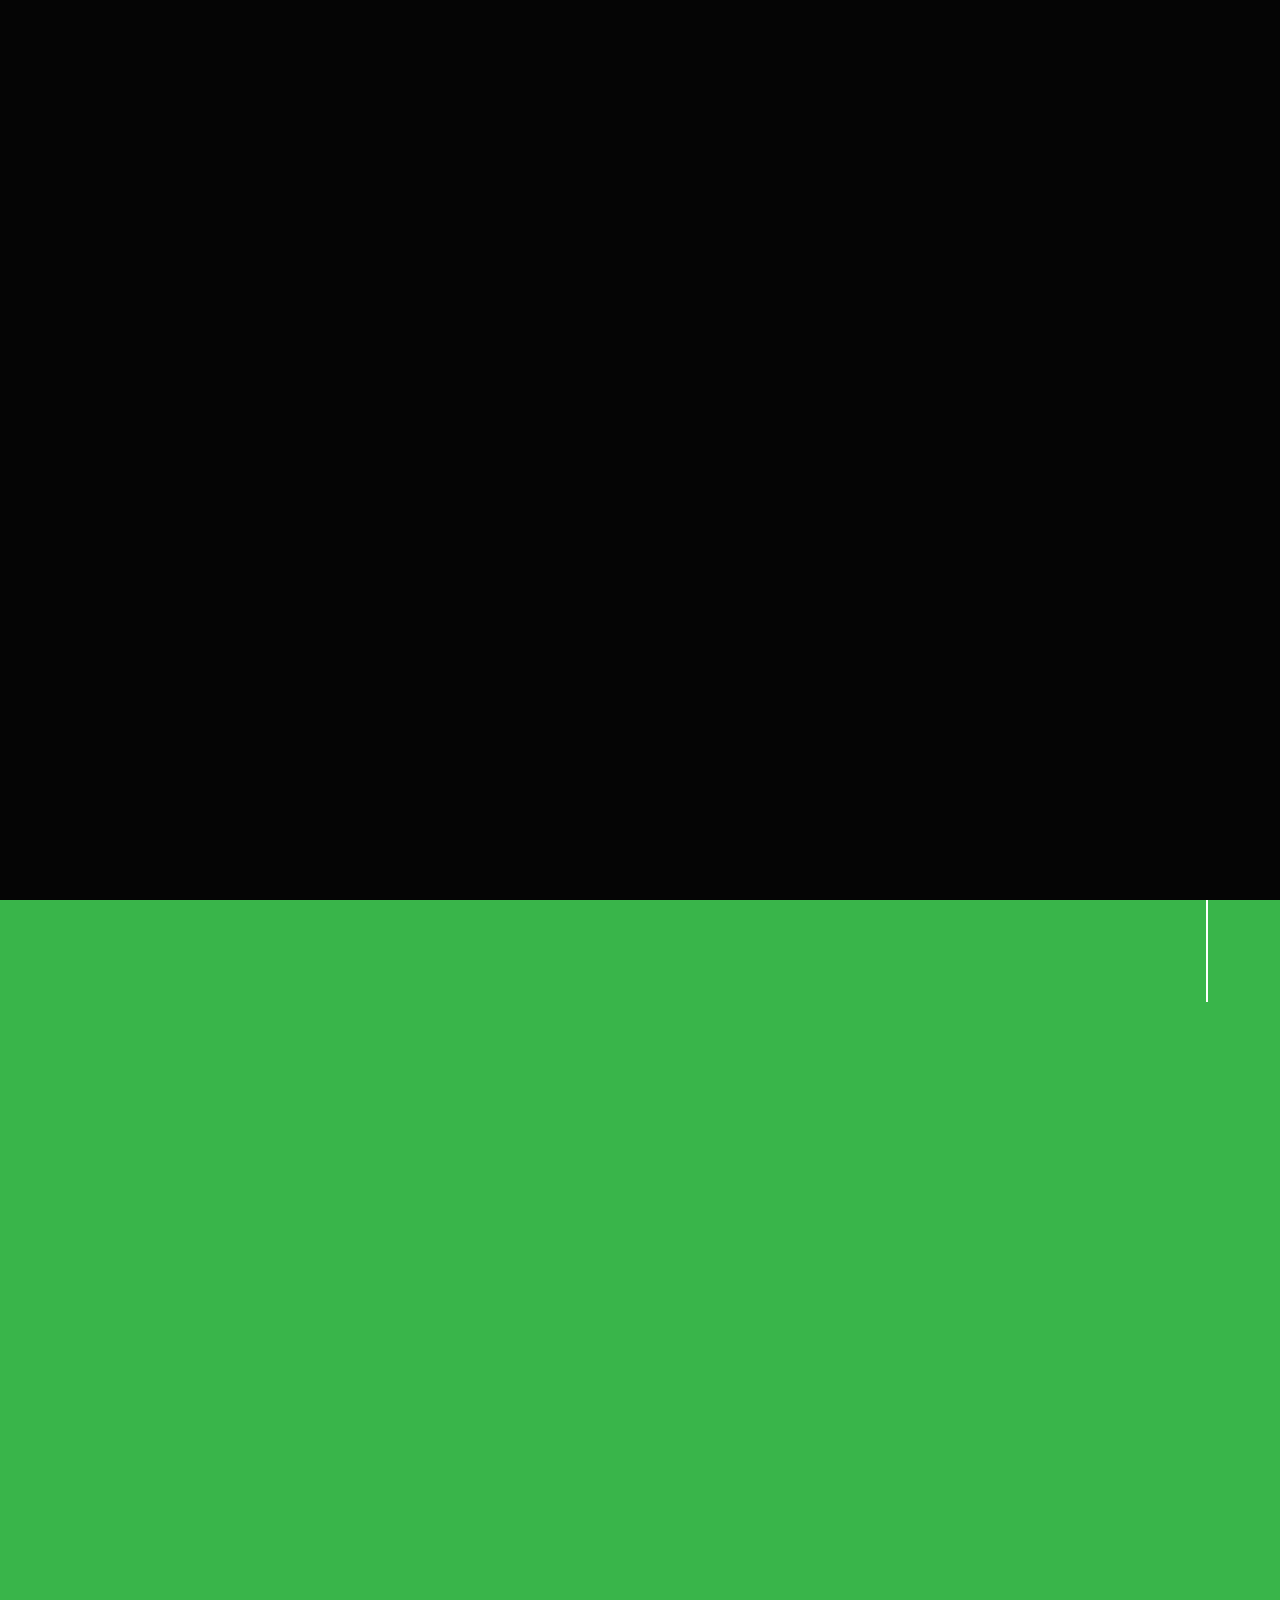
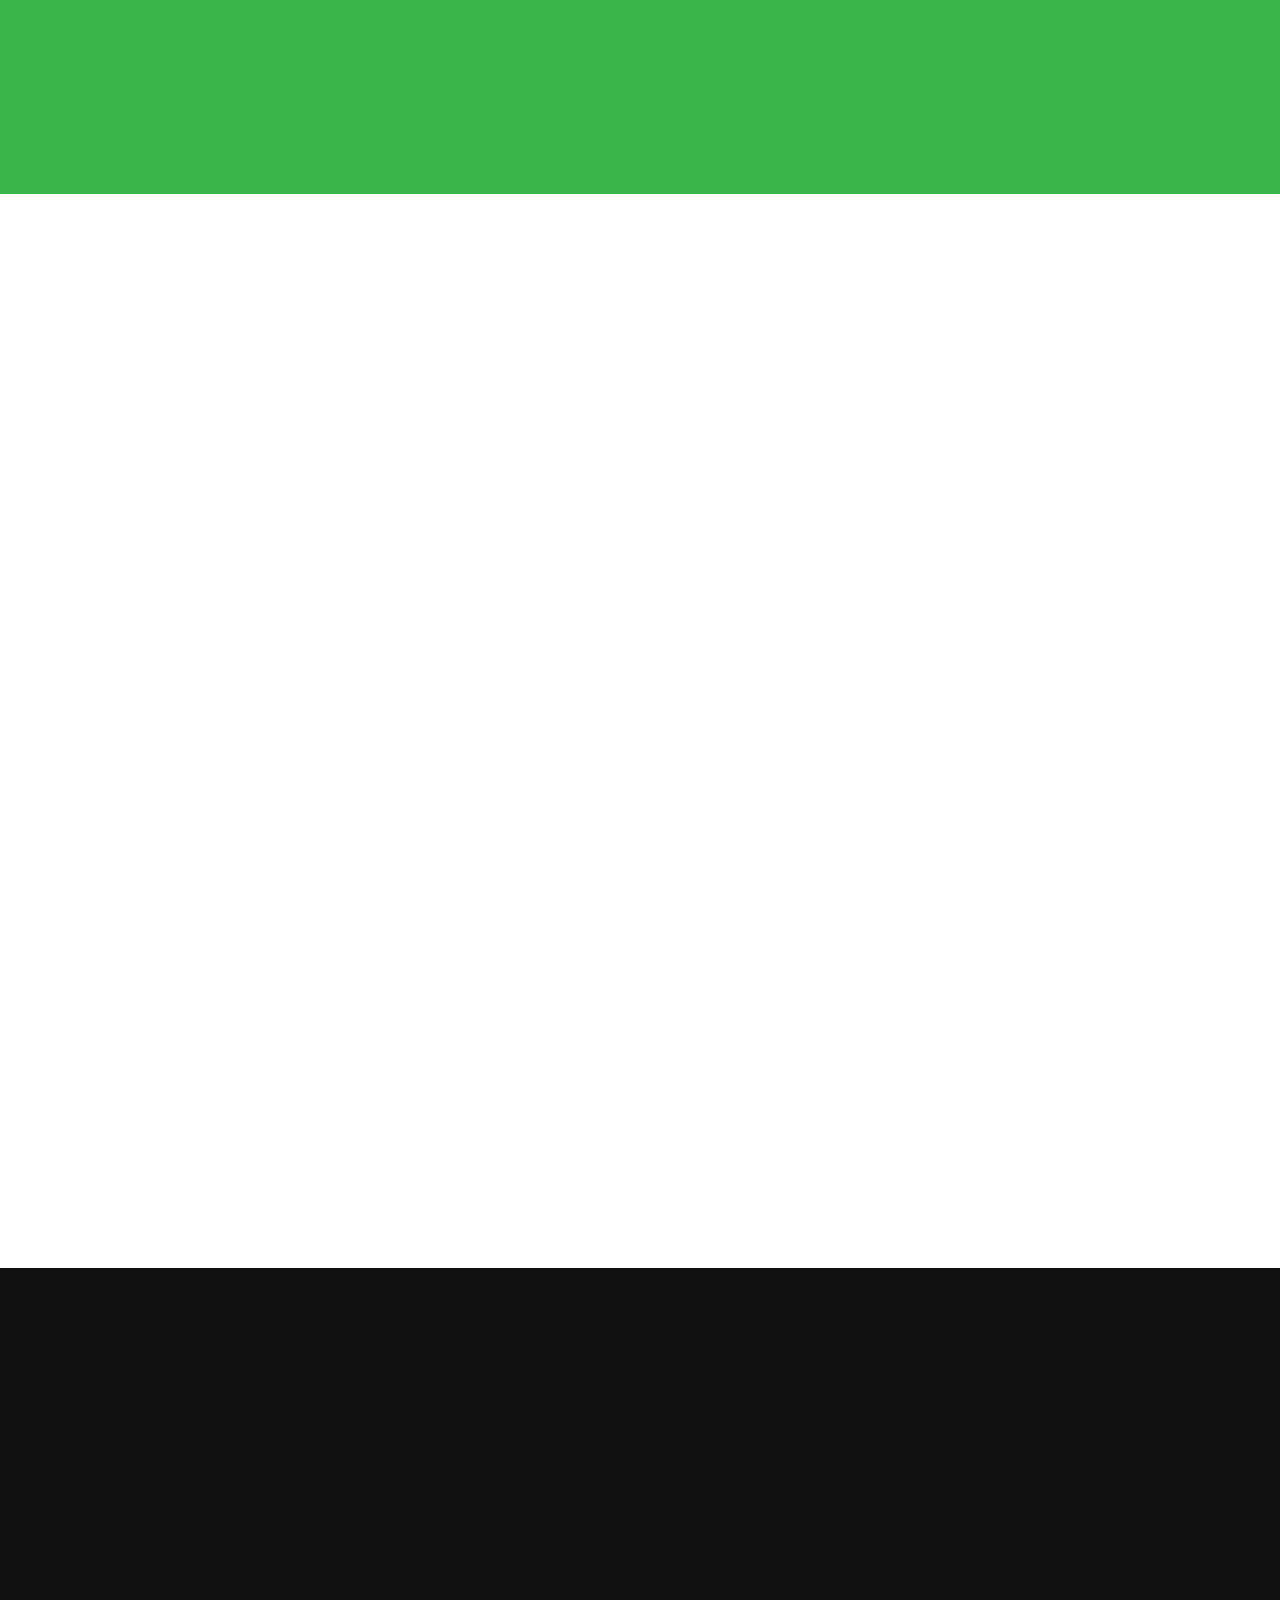
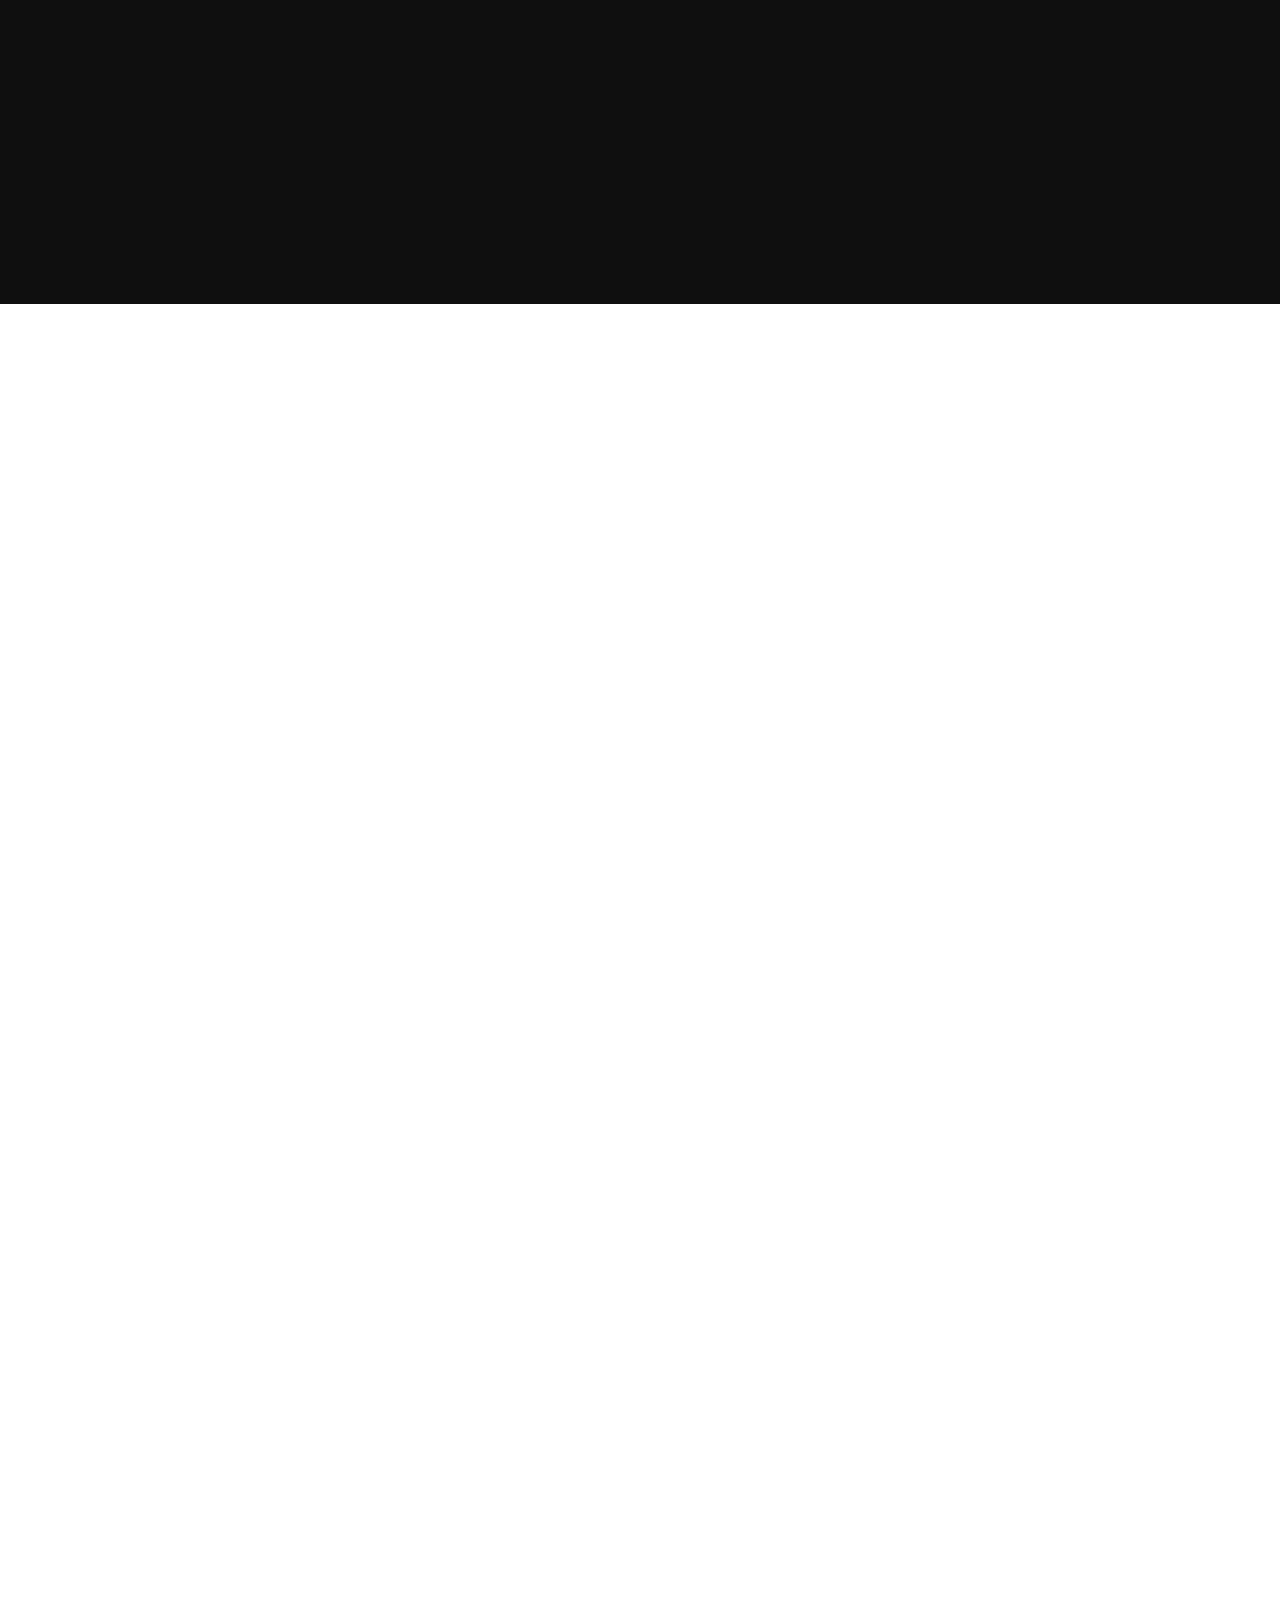
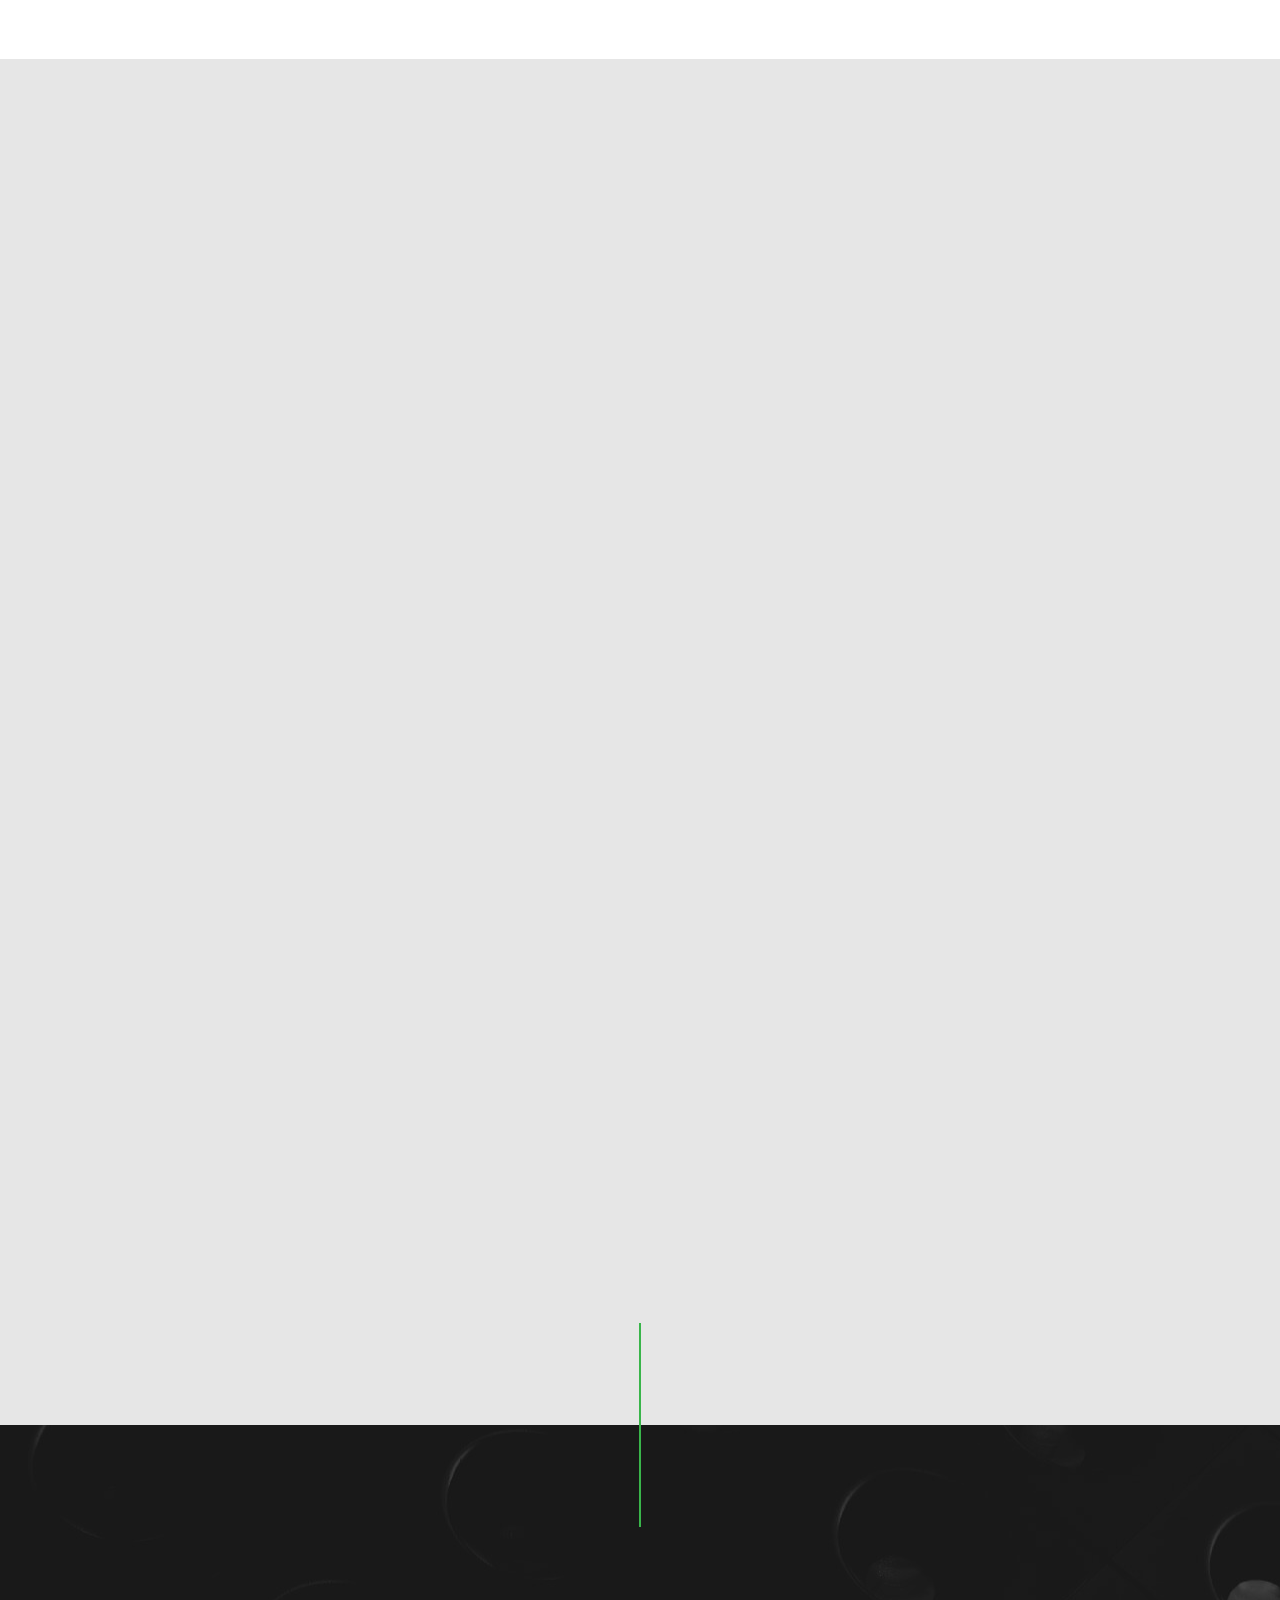
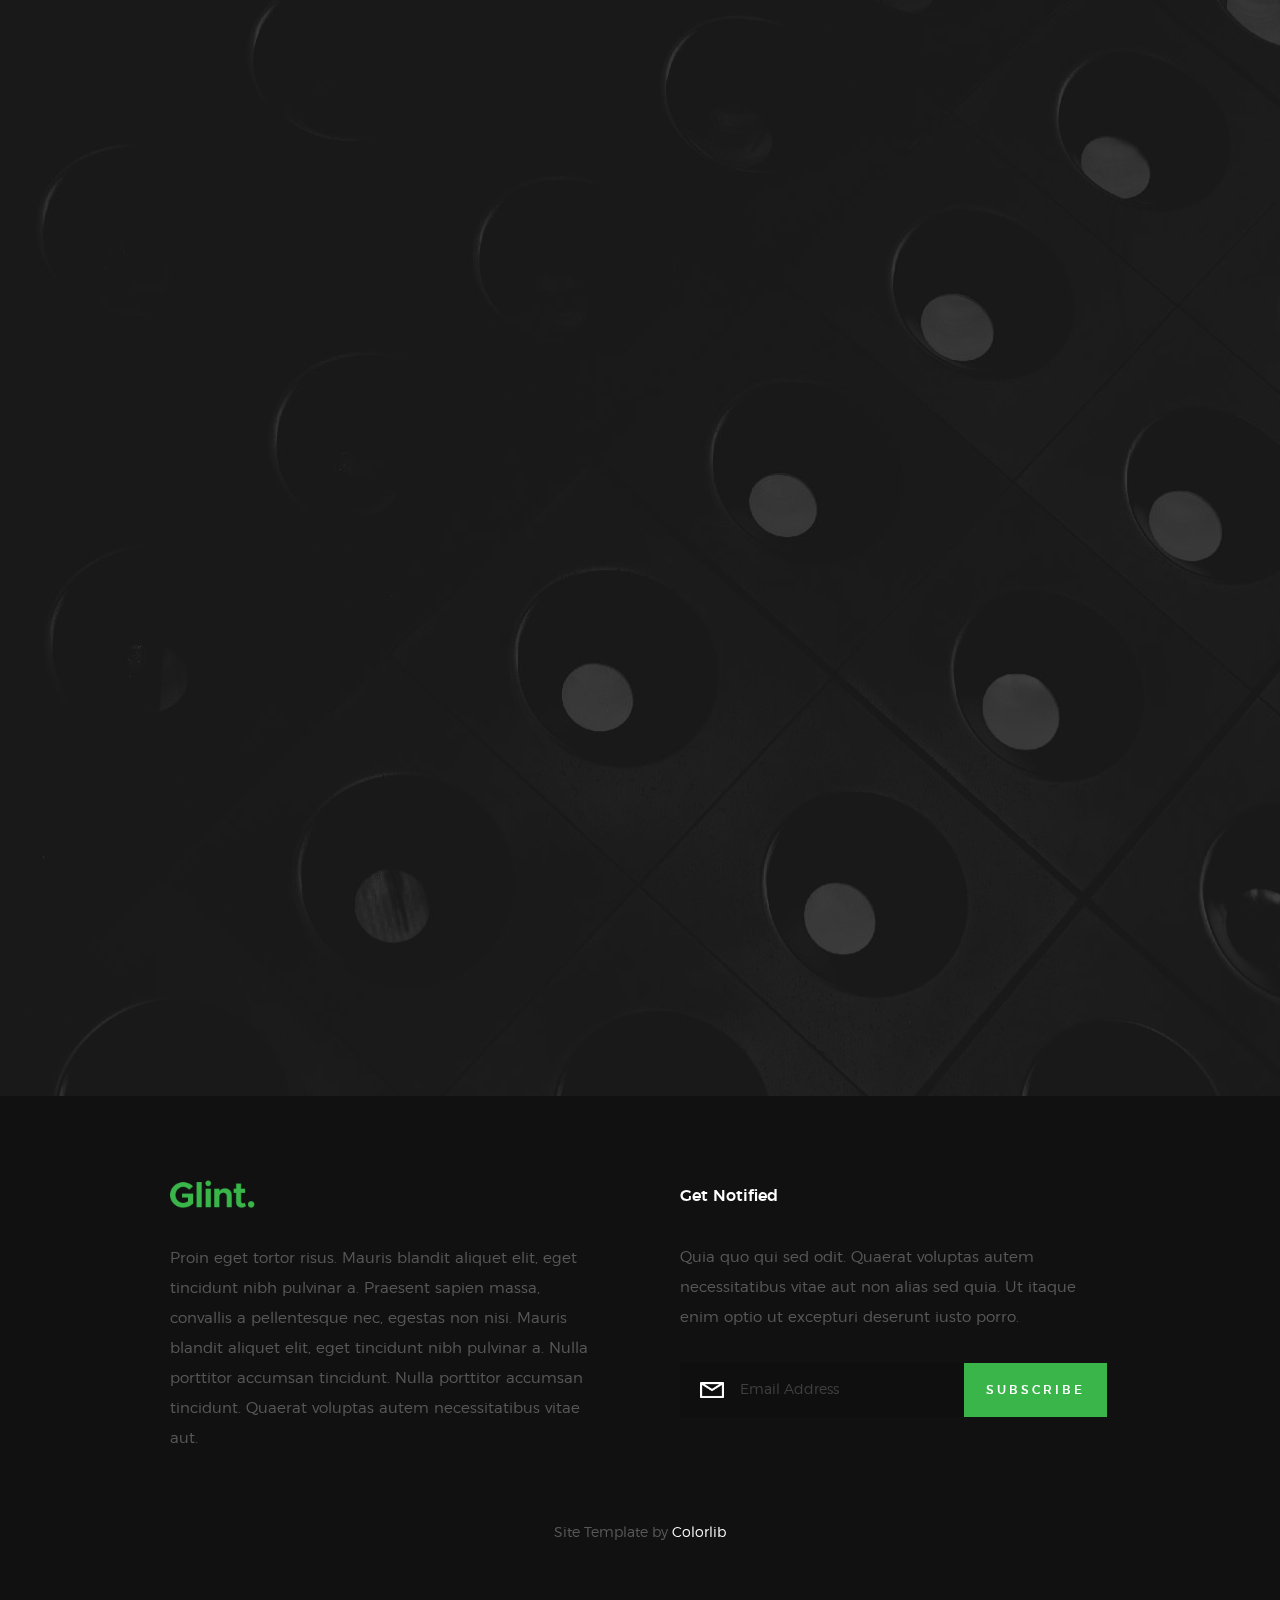
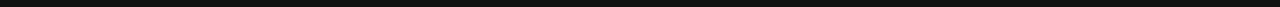
==== commit 2f7880d6: "08aug23" ====
--- a/index.html
+++ b/index.html
@@ -586,25 +586,33 @@
               ><img src="images/clients/Azercell-logo.png"
             /></a>
             <a href="#0" title class="clients__slide"
-              ><img src="images/clients/ADY-Logo.png "
+              ><img src="images/clients/Azerbaycan_Demir_Yollari_logo.svg.png"
             /></a>
             <a href="#0" title class="clients__slide"
-              ><img src="images/clients/Pullman.webp"
+              ><img src="images/clients/Azerpoçt_logo.svg"
             /></a>
             <a href="#0" title class="clients__slide"
-              ><img src="images/clients/dropbox.png"
+              ><img src="images/clients/seabreeze-logo.png"
             /></a>
             <a href="#0" title class="clients__slide"
-              ><img src="images/clients/envato.png"
+              ><img src="images/clients/AAY logo.png"
             /></a>
             <a href="#0" title class="clients__slide"
-              ><img src="images/clients/firefox.png"
+              ><img src="images/clients/Silk_Way_West_Airlines_logo.svg"
             /></a>
             <a href="#0" title class="clients__slide"
-              ><img src="images/clients/joomla.png"
+              ><img src="images/clients/a-s logo.png"
             /></a>
             <a href="#0" title class="clients__slide"
-              ><img src="images/clients/magento.png"
+              ><img src="images/clients/pasha malls-logo--az.svg"
+            /></a>
+            <a href="#0" title class="clients__slide"
+              ><img
+                style="background-color: red"
+                src="images/clients/million logo.svg"
+            /></a>
+            <a href="#0" title class="clients__slide"
+              ><img src="images/clients/jmarriott-baku-logo.jpg"
             /></a>
           </div>
         </div>
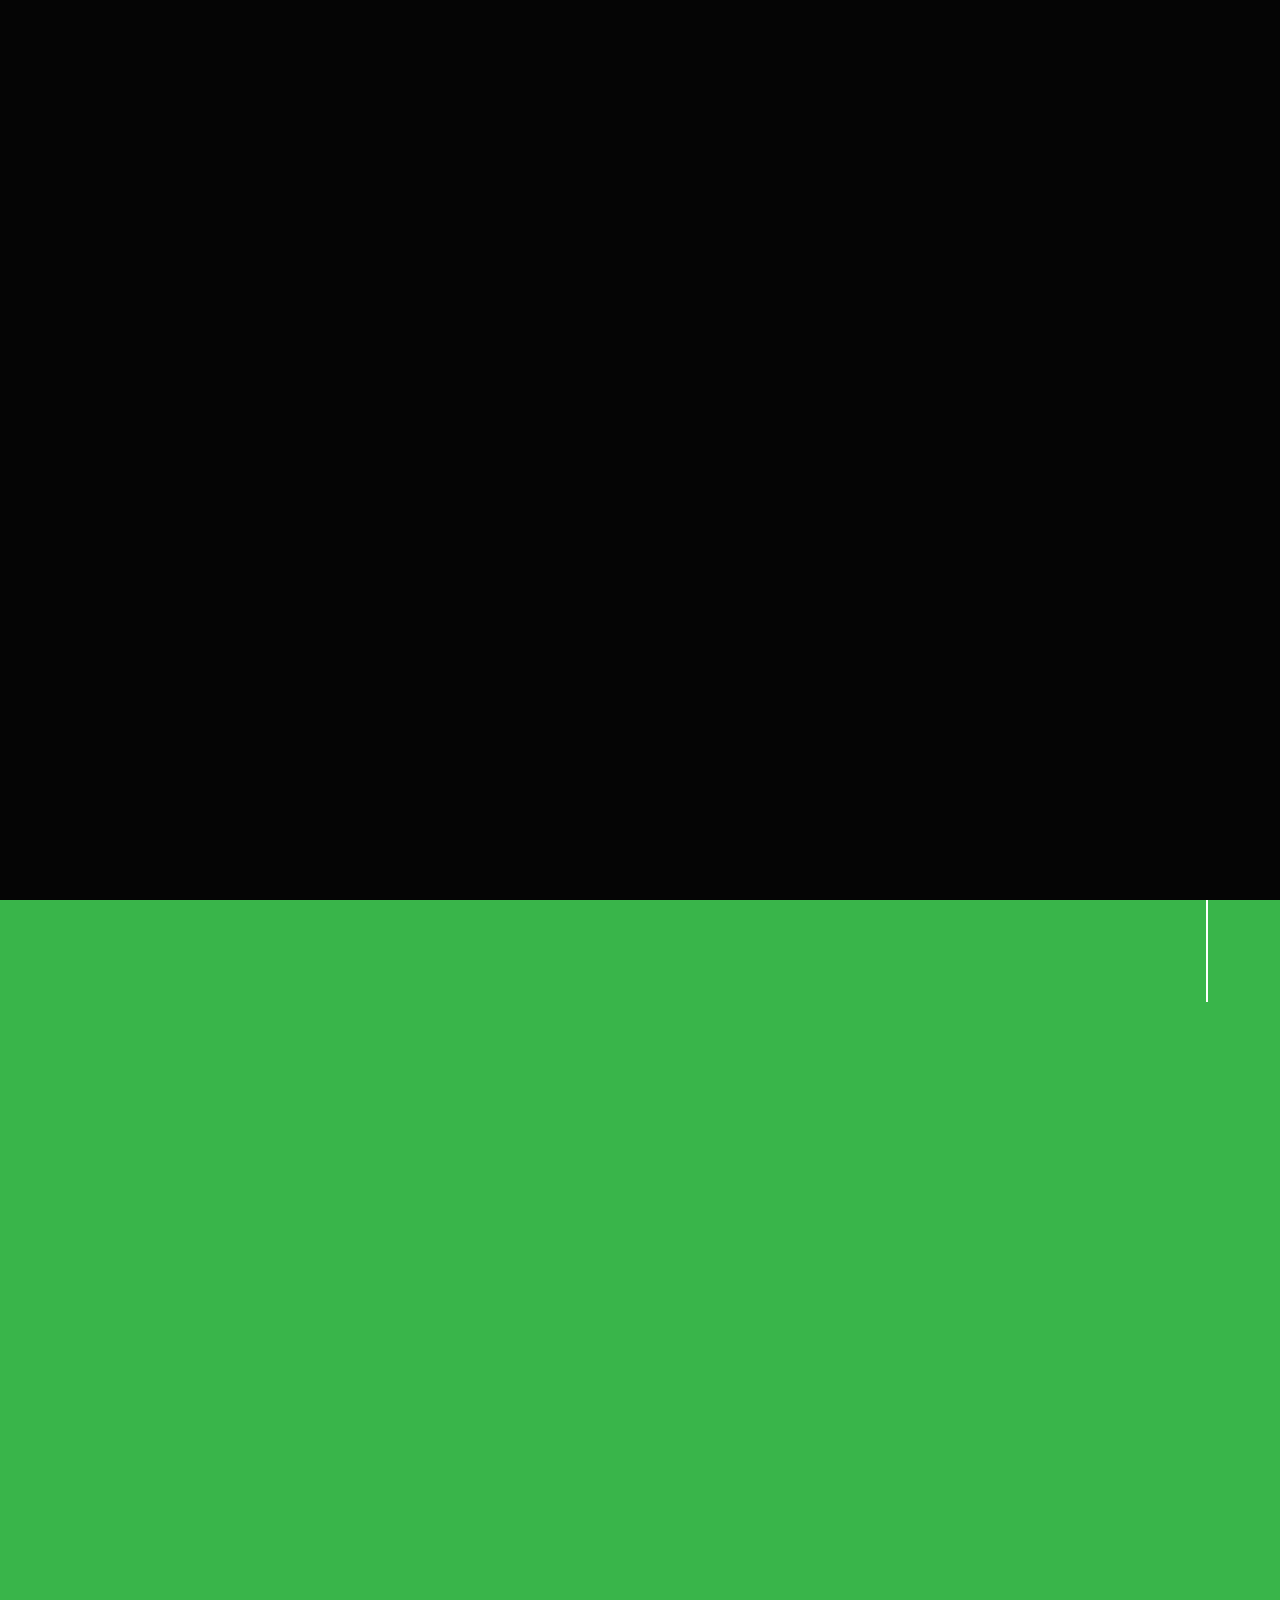
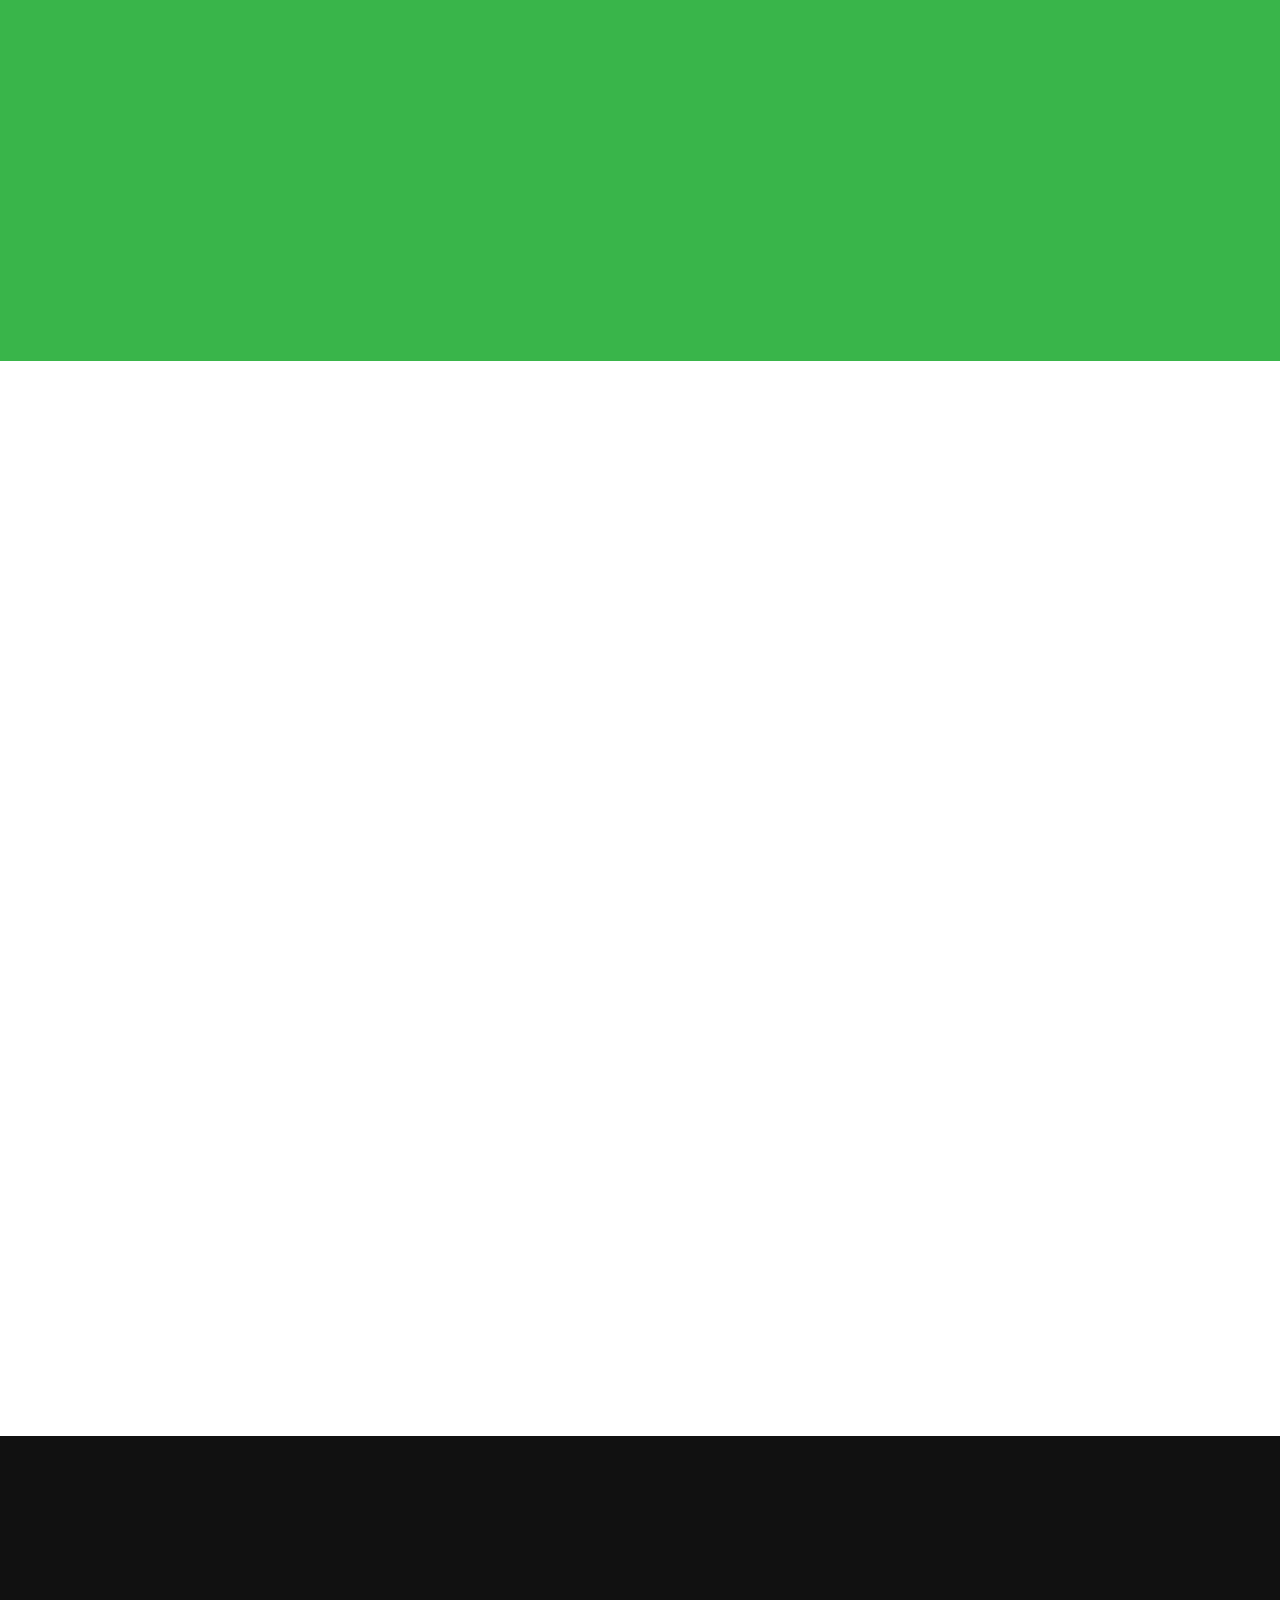
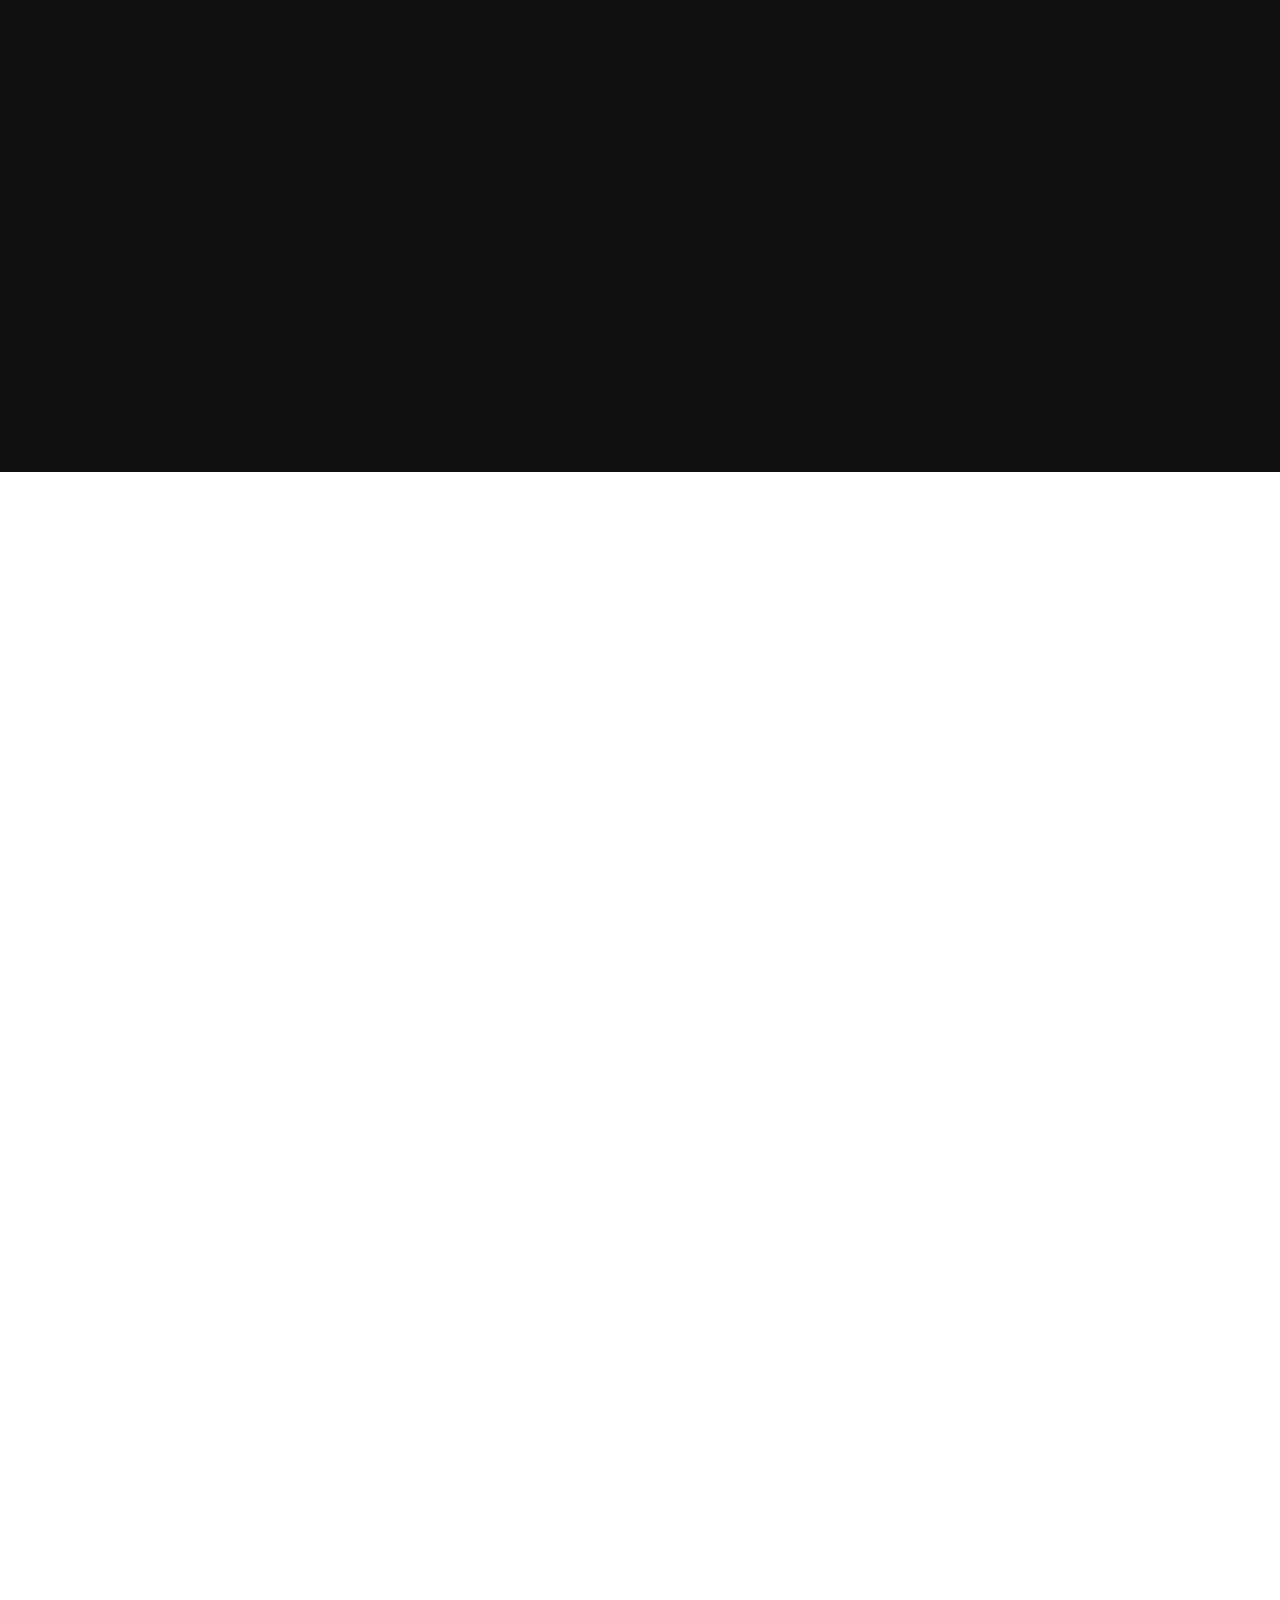
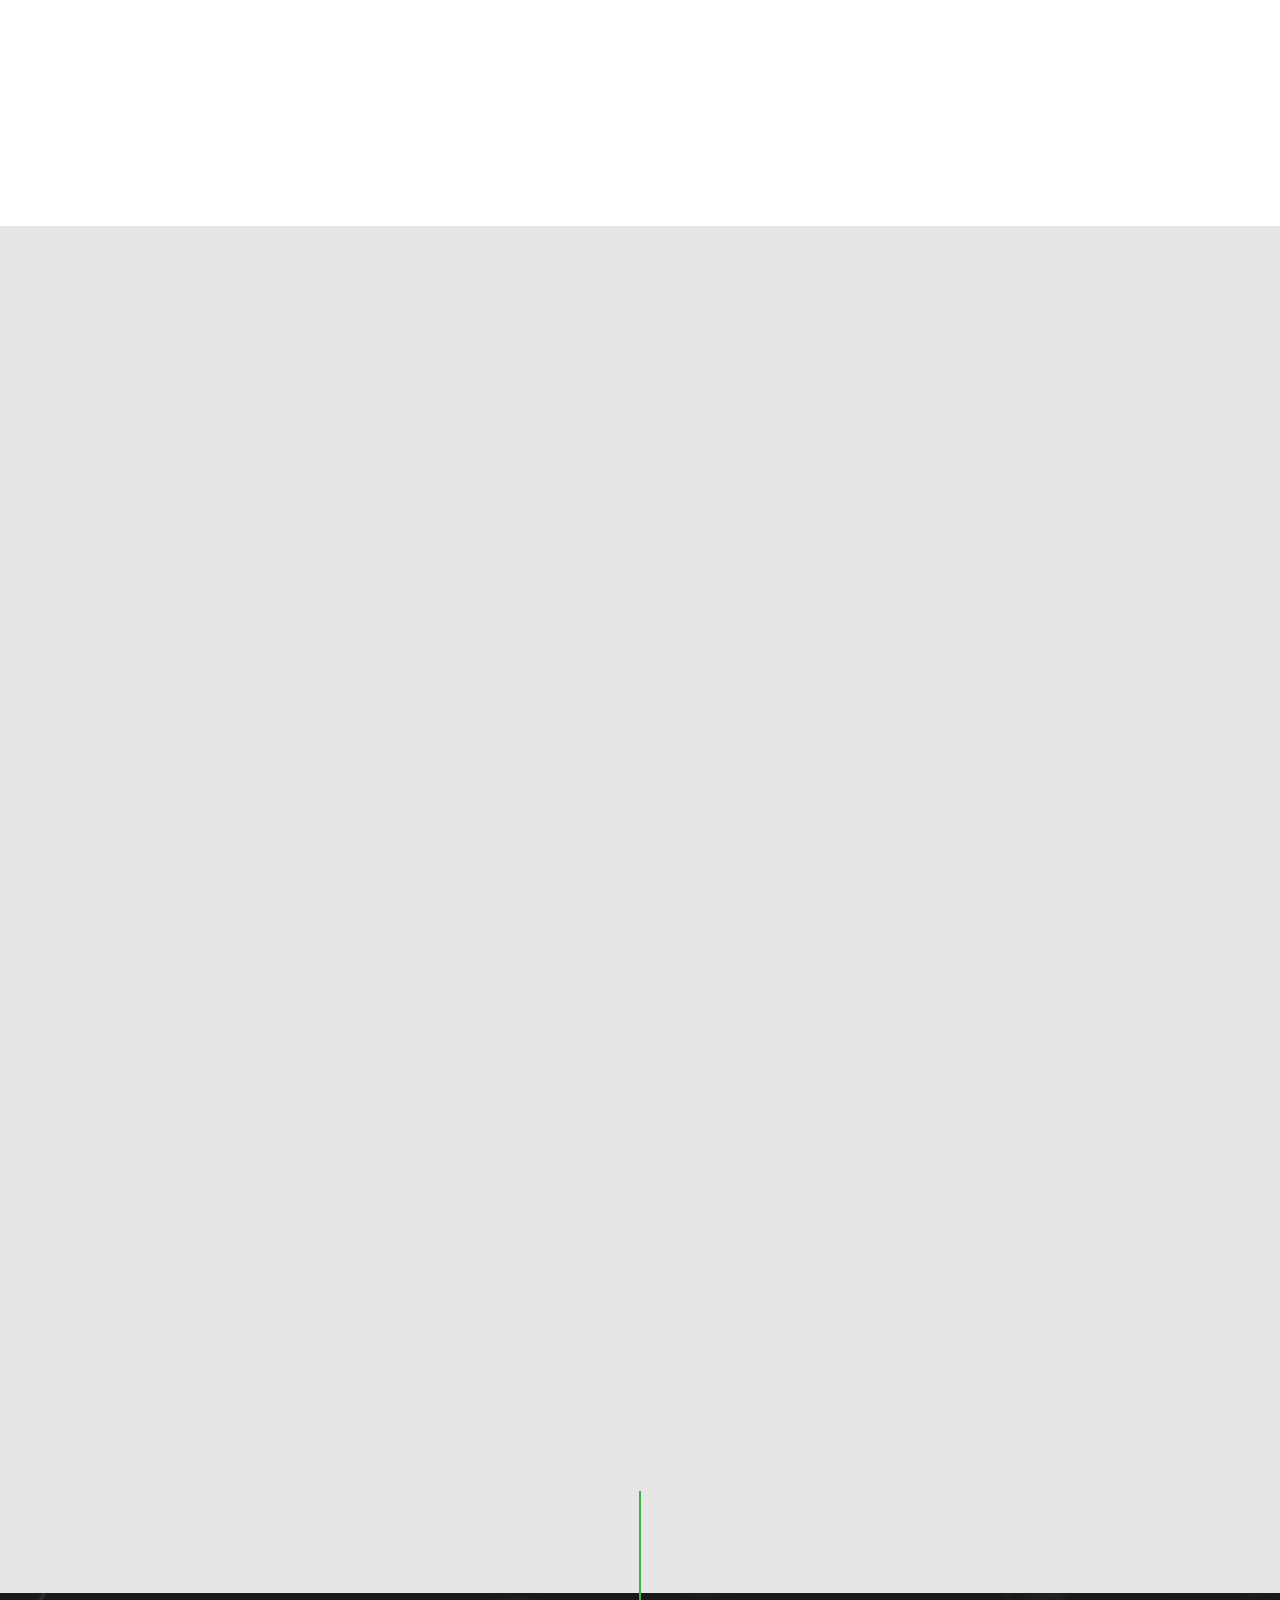
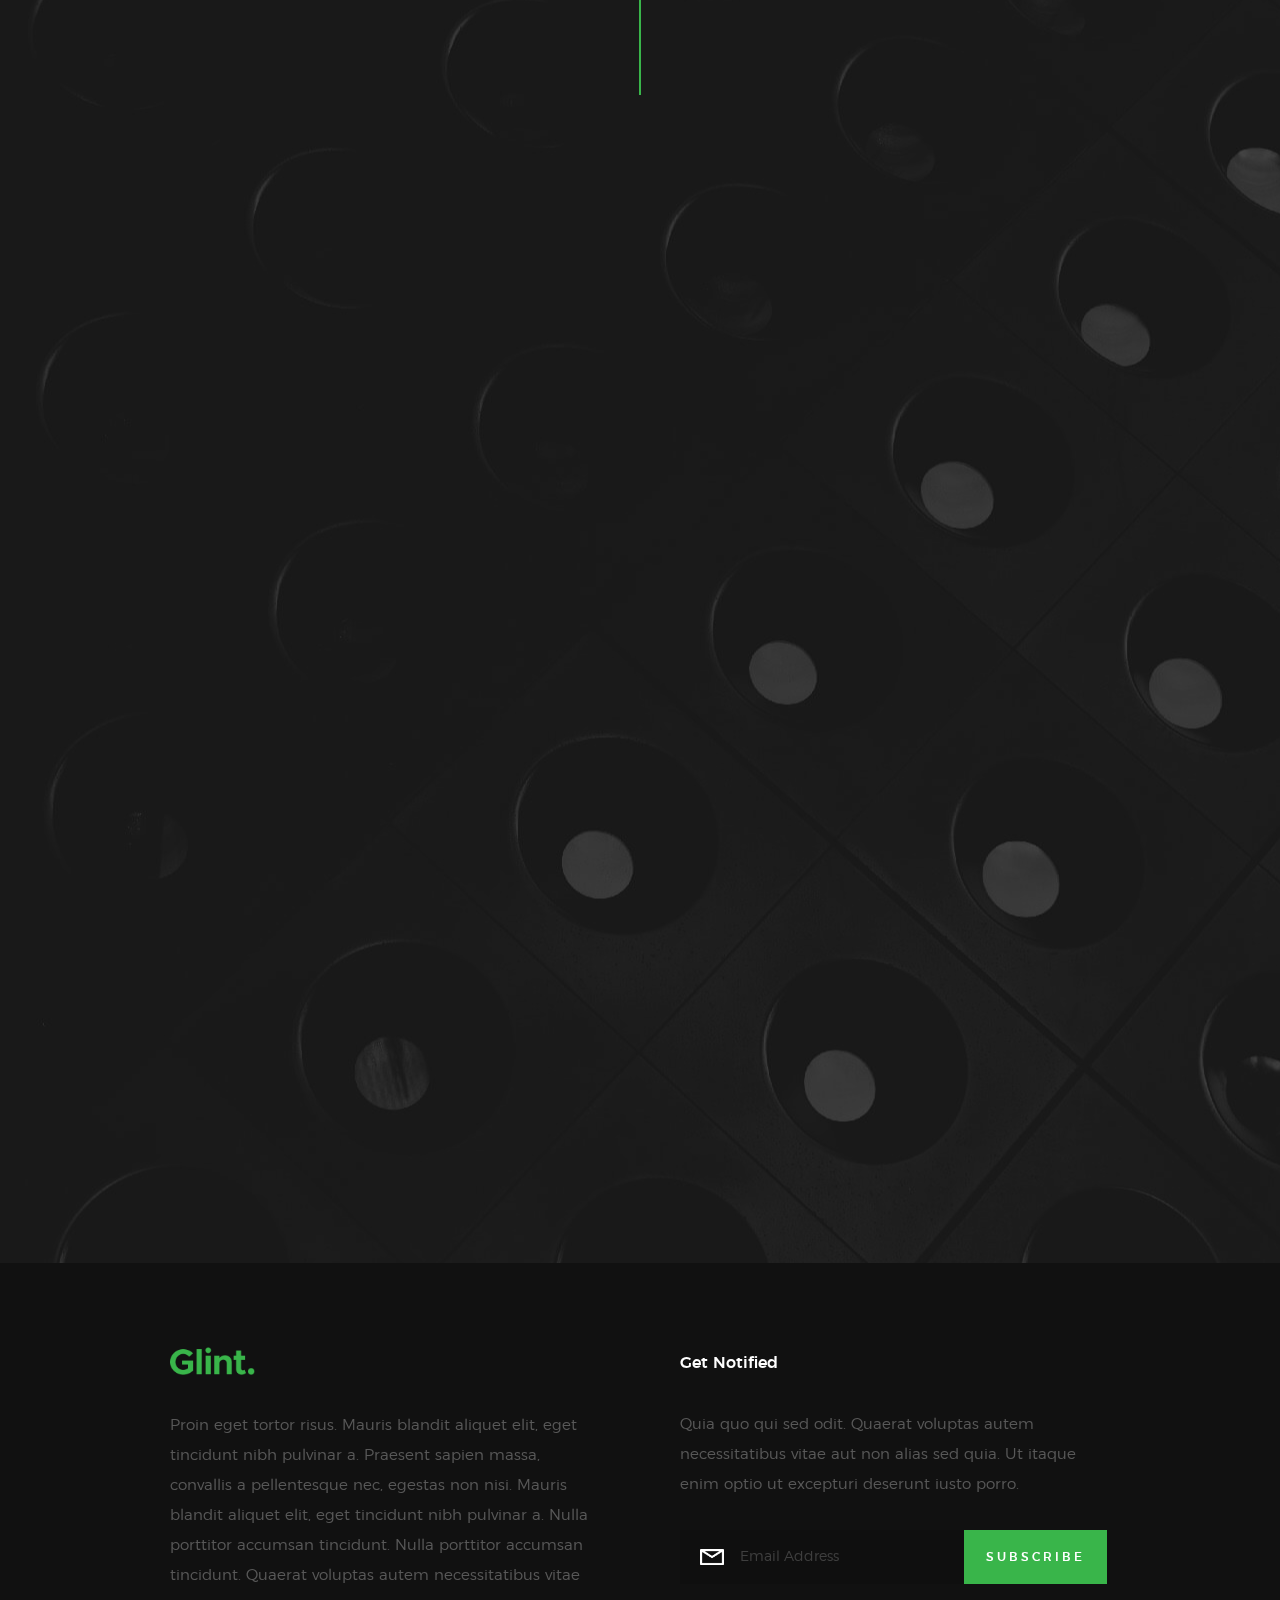
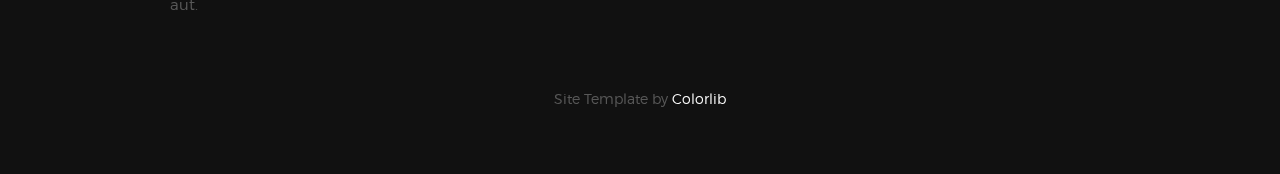
==== commit 8877dabe: "19aug23" ====
--- a/index.html
+++ b/index.html
@@ -86,8 +86,12 @@
   <body id="top">
     <header class="s-header">
       <div class="header-logo">
-        <a class="site-logo" href="index-2.html">
-          <img style="opacity: 0.35" src="images/RC.png" alt="Homepage" />
+        <a
+          style="width: 250px; padding-top: 100px"
+          class="site-logo"
+          href="index-2.html"
+        >
+          <img src="images/Logo-rc-AG-KEISM.svg" alt="Homepage" />
         </a>
       </div>
       <nav class="header-nav">
@@ -135,10 +139,12 @@
               <a href="#"><i class="fa fa-twitter"></i></a>
             </li>
             <li>
-              <a href="#"><i class="fa fa-instagram"></i></a>
+              <a href="https://www.instagram.com/rcgroup.az/?hl=en"
+                ><i class="fa fa-instagram"></i
+              ></a>
             </li>
             <li>
-              <a href="#"><i class="fa fa-behance"></i></a>
+              <a href="#"><i class="fa fa-linkedin"></i></a>
             </li>
             <li>
               <a href="#"><i class="fa fa-dribbble"></i></a>
@@ -200,15 +206,15 @@
           >
         </li>
         <li>
-          <a href="#0"
+          <a href="https://www.instagram.com/rcgroup.az/?hl=en"
             ><i class="fa fa-instagram" aria-hidden="true"></i
             ><span>Instagram</span></a
           >
         </li>
         <li>
           <a href="#0"
-            ><i class="fa fa-behance" aria-hidden="true"></i
-            ><span>Behance</span></a
+            ><i class="fa fa-linkedin" aria-hidden="true"></i
+            ><span>Linkedin</span></a
           >
         </li>
         <li>
@@ -235,6 +241,9 @@
             approach alongside with a professional team and wide-ranging
             technical equipment.
           </p>
+          <p style="font-size: 35px" class="display-1 display-1--light">
+            Presenting our credentials and licenses
+          </p>
         </div>
       </div>
       <div
@@ -242,20 +251,81 @@
         data-aos="fade-up"
       >
         <div class="col-block stats__col">
-          <div class="stats__count">127</div>
-          <h5>Awards Received</h5>
+          <a
+            href="C:\Users\User\Desktop\OneDrive\RC Group\RCGroupWebsite\RCGroup\images\Licences\Azarbaycan Respublikasinin iqtisadiyyat Nazirliyi.pdf"
+            download="Azarbaycan Respublikasinin iqtisadiyyat Nazirliyi.pdf"
+            target="_blank"
+            class="thumb-link"
+            title="Shutterbug"
+            data-size="1050x700"
+          >
+            <img
+              style="width: 60%; height: 60%"
+              src="images/Licences/lisenziya-2.png"
+              srcset="
+                        images/portfolio/IMG_9880 copy.jpg   1x,
+                       images/portfolio/IMG_9880 copy.jpg@2x.jpg 2x
+                      "
+              alt
+            />
+          </a>
         </div>
         <div class="col-block stats__col">
-          <div class="stats__count">1505</div>
-          <h5>Cups of Coffee</h5>
+          <a
+            href="images/Licences/iso-45001.png"
+            target="_blank"
+            class="thumb-link"
+            title="Shutterbug"
+            data-size="1050x700"
+          >
+            <img
+              style="width: 60%; height: 60%"
+              src="images/Licences/iso-45001.png"
+              srcset="
+                        images/portfolio/IMG_9880 copy.jpg   1x,
+                       images/portfolio/IMG_9880 copy.jpg@2x.jpg 2x
+                      "
+              alt
+            />
+          </a>
         </div>
         <div class="col-block stats__col">
-          <div class="stats__count">109</div>
-          <h5>Projects Completed</h5>
+          <a
+            href="images/Licences/iso-14001.png"
+            target="_blank"
+            class="thumb-link"
+            title="Shutterbug"
+            data-size="1050x700"
+          >
+            <img
+              style="width: 60%; height: 60%"
+              src="images/Licences/iso-14001.png"
+              srcset="
+                        images/portfolio/IMG_9880 copy.jpg   1x,
+                       images/portfolio/IMG_9880 copy.jpg@2x.jpg 2x
+                      "
+              alt
+            />
+          </a>
         </div>
         <div class="col-block stats__col">
-          <div class="stats__count">102</div>
-          <h5>Happy Clients</h5>
+          <a
+            href="images/Licences/iso-9001.png"
+            target="_blank"
+            class="thumb-link"
+            title="Shutterbug"
+            data-size="1050x700"
+          >
+            <img
+              style="width: 60%; height: 60%"
+              src="images/Licences/iso-9001.png"
+              srcset="
+                        images/portfolio/IMG_9880 copy.jpg   1x,
+                       images/portfolio/IMG_9880 copy.jpg@2x.jpg 2x
+                      "
+              alt
+            />
+          </a>
         </div>
       </div>
       <div class="about__line"></div>
@@ -362,7 +432,7 @@
                   <p class="item-folio__cat">Branding</p>
                 </div>
                 <a
-                  href="https://www.behance.net/"
+                  href="https://www.Linkedin.net/"
                   class="item-folio__project-link"
                   title="Project link"
                 >
@@ -400,7 +470,7 @@
                   <p class="item-folio__cat">Web Design</p>
                 </div>
                 <a
-                  href="https://www.behance.net/"
+                  href="https://www.Linkedin.net/"
                   class="item-folio__project-link"
                   title="Project link"
                 >
@@ -438,7 +508,7 @@
                   <p class="item-folio__cat">Web Development</p>
                 </div>
                 <a
-                  href="https://www.behance.net/"
+                  href="https://www.Linkedin.net/"
                   class="item-folio__project-link"
                   title="Project link"
                 >
@@ -476,7 +546,7 @@
                   <p class="item-folio__cat">Branding</p>
                 </div>
                 <a
-                  href="https://www.behance.net/"
+                  href="https://www.Linkedin.net/"
                   class="item-folio__project-link"
                   title="Project link"
                 >
@@ -514,7 +584,7 @@
                   <p class="item-folio__cat">Web Design</p>
                 </div>
                 <a
-                  href="https://www.behance.net/"
+                  href="https://www.Linkedin.net/"
                   class="item-folio__project-link"
                   title="Project link"
                 >
@@ -552,7 +622,7 @@
                   <p class="item-folio__cat">Web Design</p>
                 </div>
                 <a
-                  href="https://www.behance.net/"
+                  href="https://www.Linkedin.net/"
                   class="item-folio__project-link"
                   title="Project link"
                 >
@@ -613,6 +683,15 @@
             /></a>
             <a href="#0" title class="clients__slide"
               ><img src="images/clients/jmarriott-baku-logo.jpg"
+            /></a>
+            <a href="#0" title class="clients__slide"
+              ><img src="images/clients/pasha-development-1.svg"
+            /></a>
+            <a href="#0" title class="clients__slide"
+              ><img src="images/clients/Pullman_logo_2013.svg"
+            /></a>
+            <a href="#0" title class="clients__slide"
+              ><img src="images/clients/amburan-mall-logo.svg"
             /></a>
           </div>
         </div>
@@ -801,12 +880,14 @@
                 <a href="#"><i class="fa fa-twitter" aria-hidden="true"></i></a>
               </li>
               <li>
-                <a href="#"
+                <a href="https://www.instagram.com/rcgroup.az/?hl=en"
                   ><i class="fa fa-instagram" aria-hidden="true"></i
                 ></a>
               </li>
               <li>
-                <a href="#"><i class="fa fa-behance" aria-hidden="true"></i></a>
+                <a href="#"
+                  ><i class="fa fa-linkedin" aria-hidden="true"></i
+                ></a>
               </li>
               <li>
                 <a href="#"
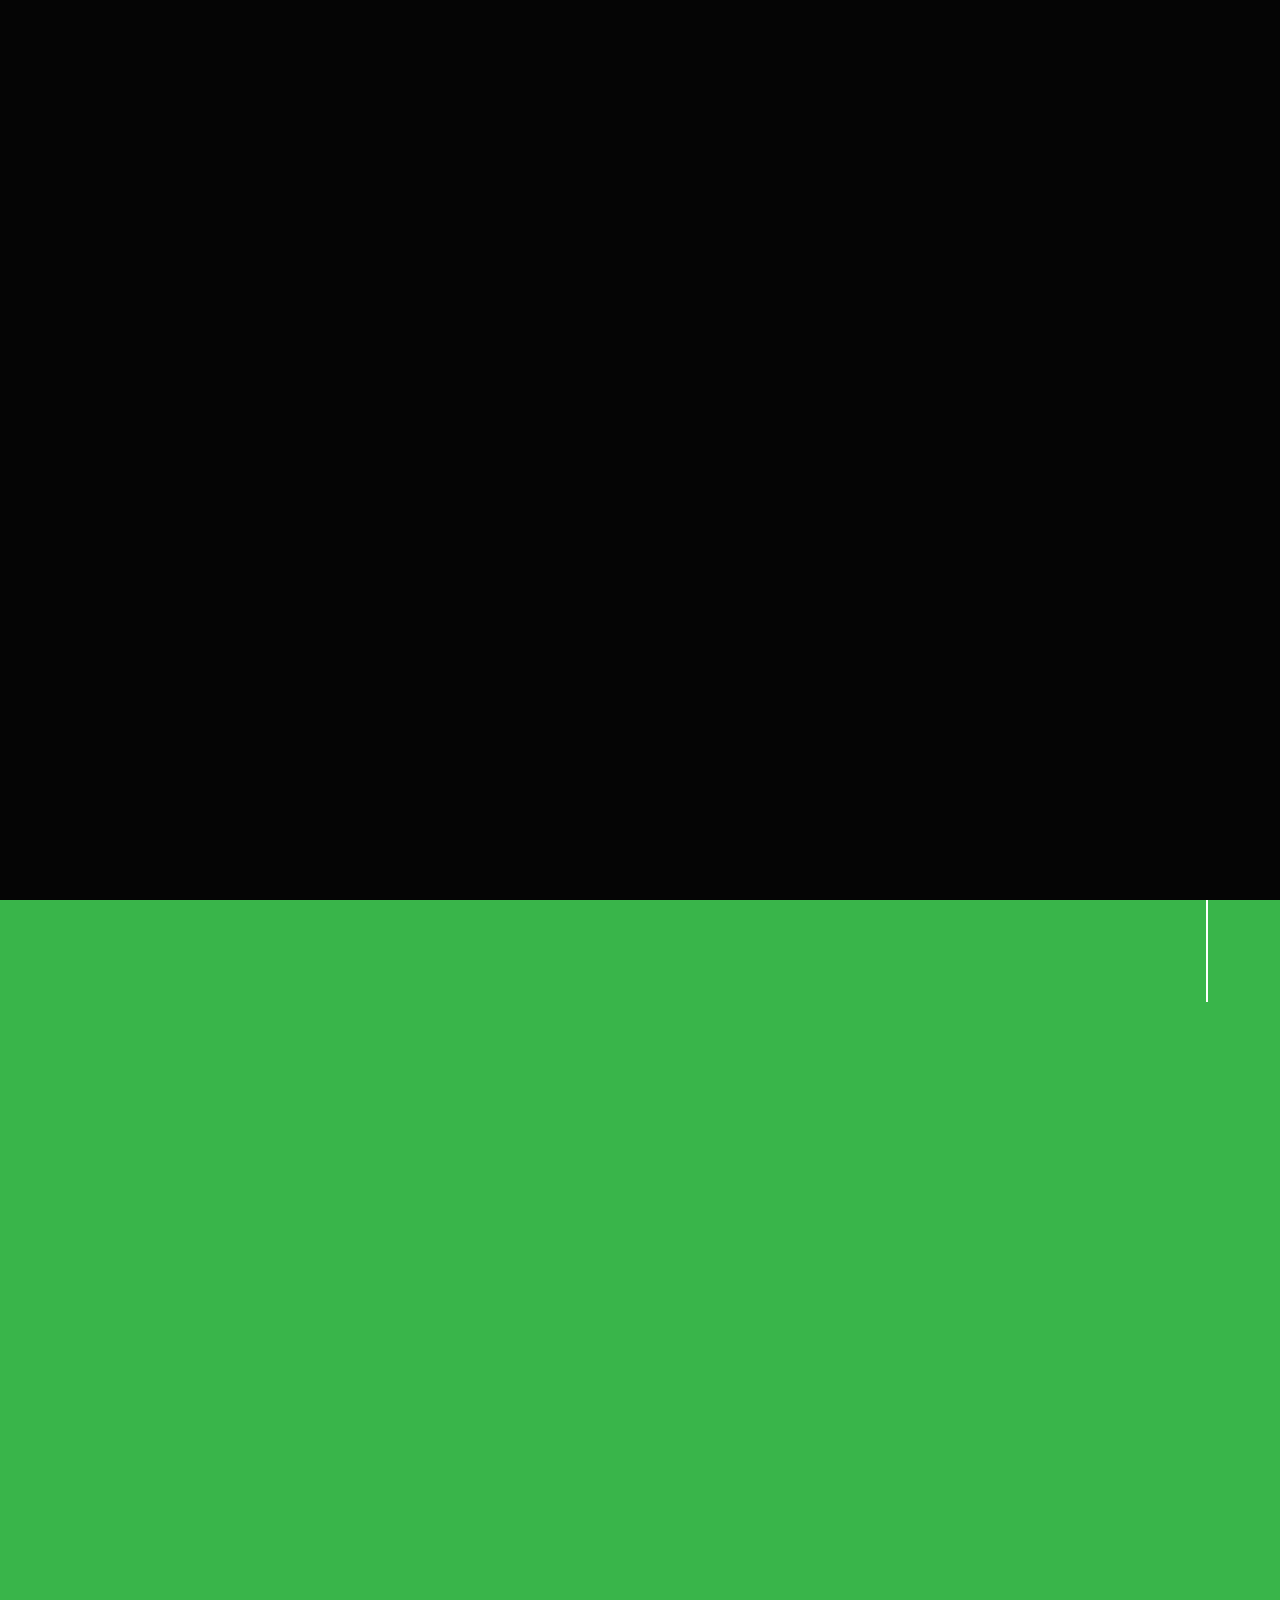
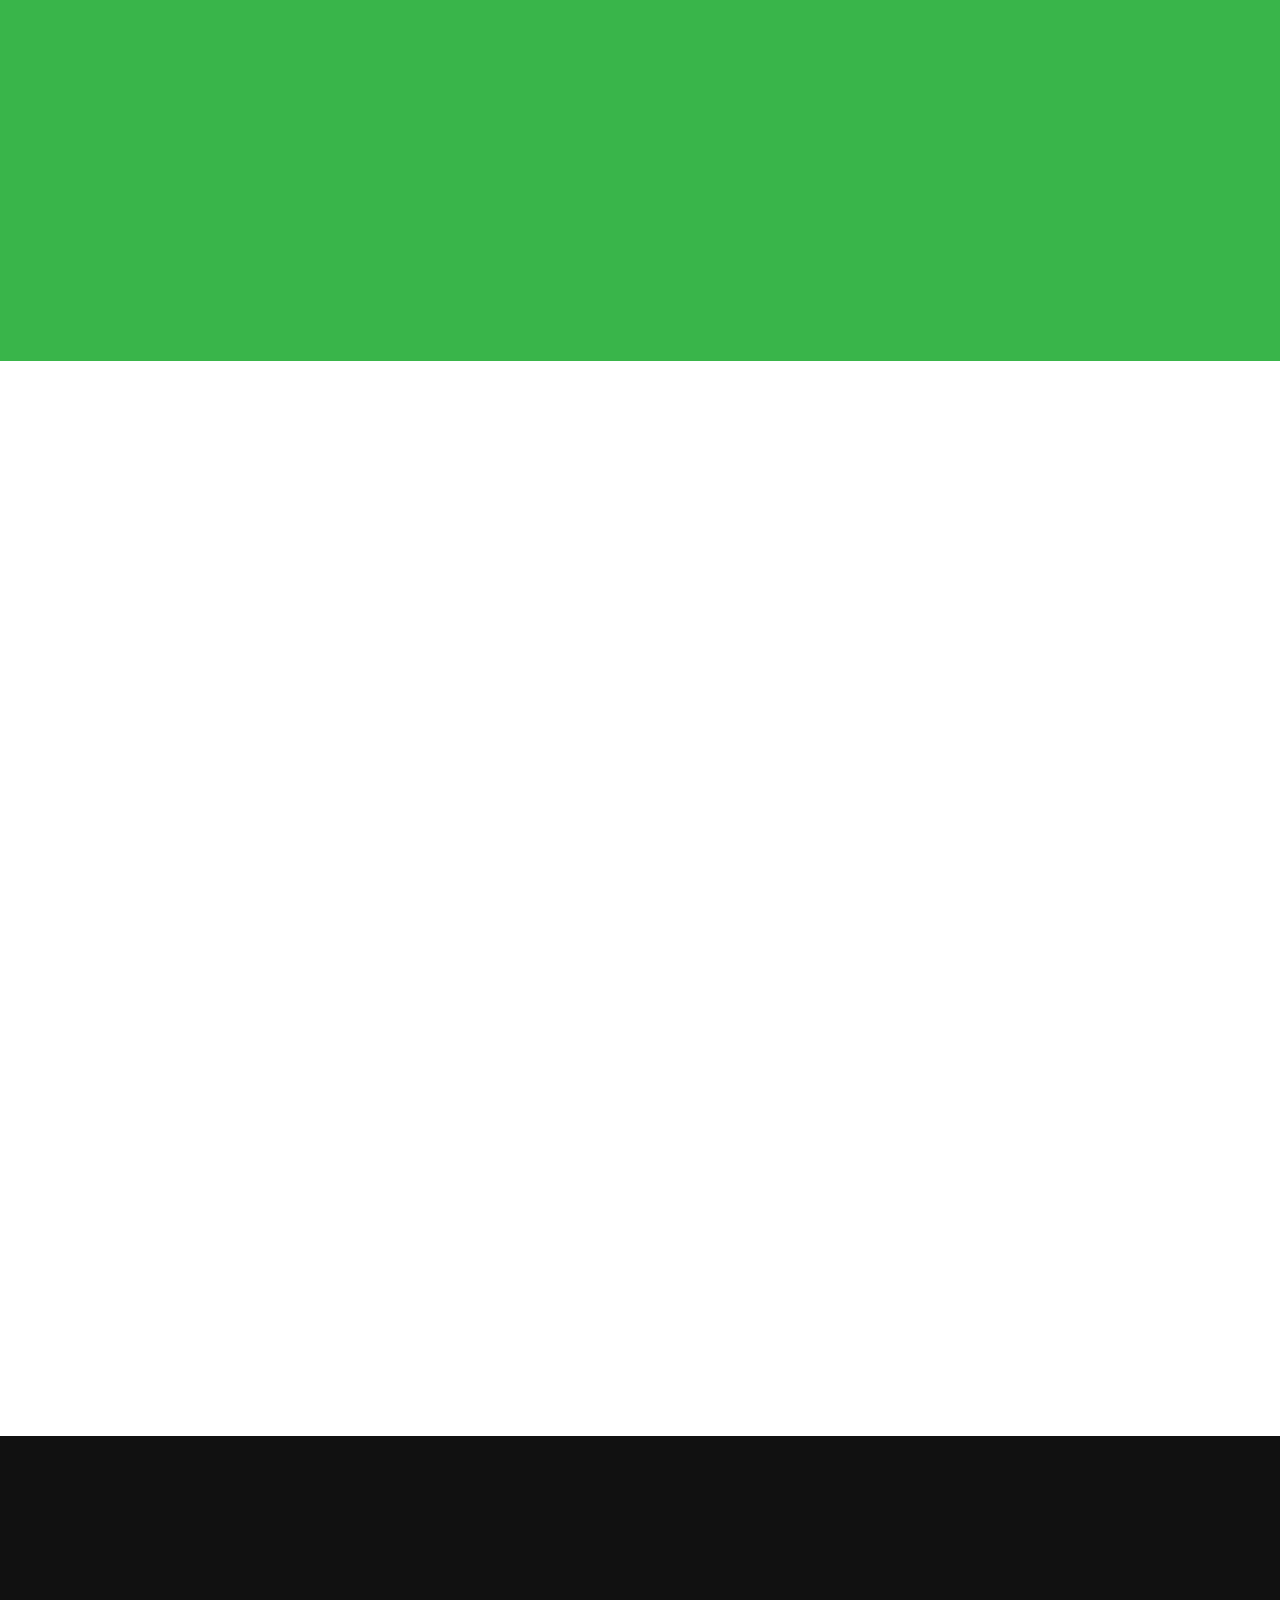
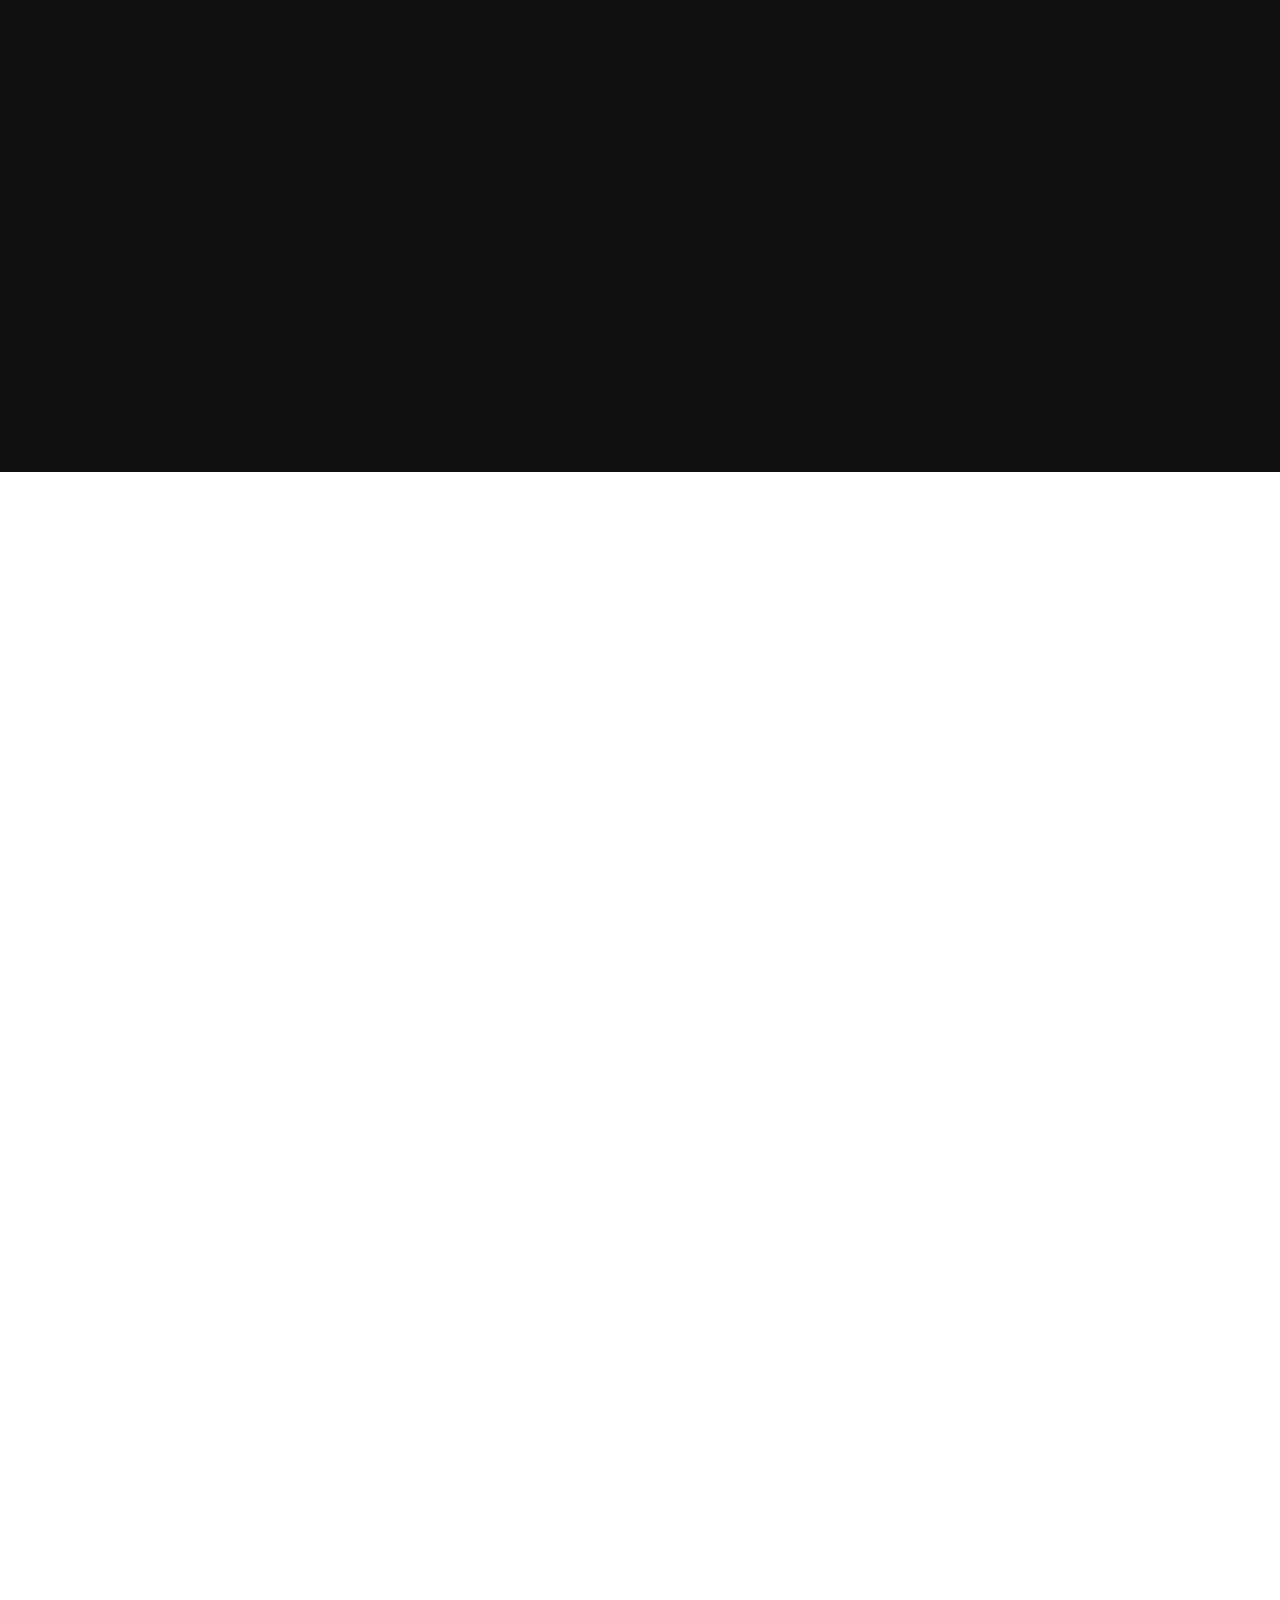
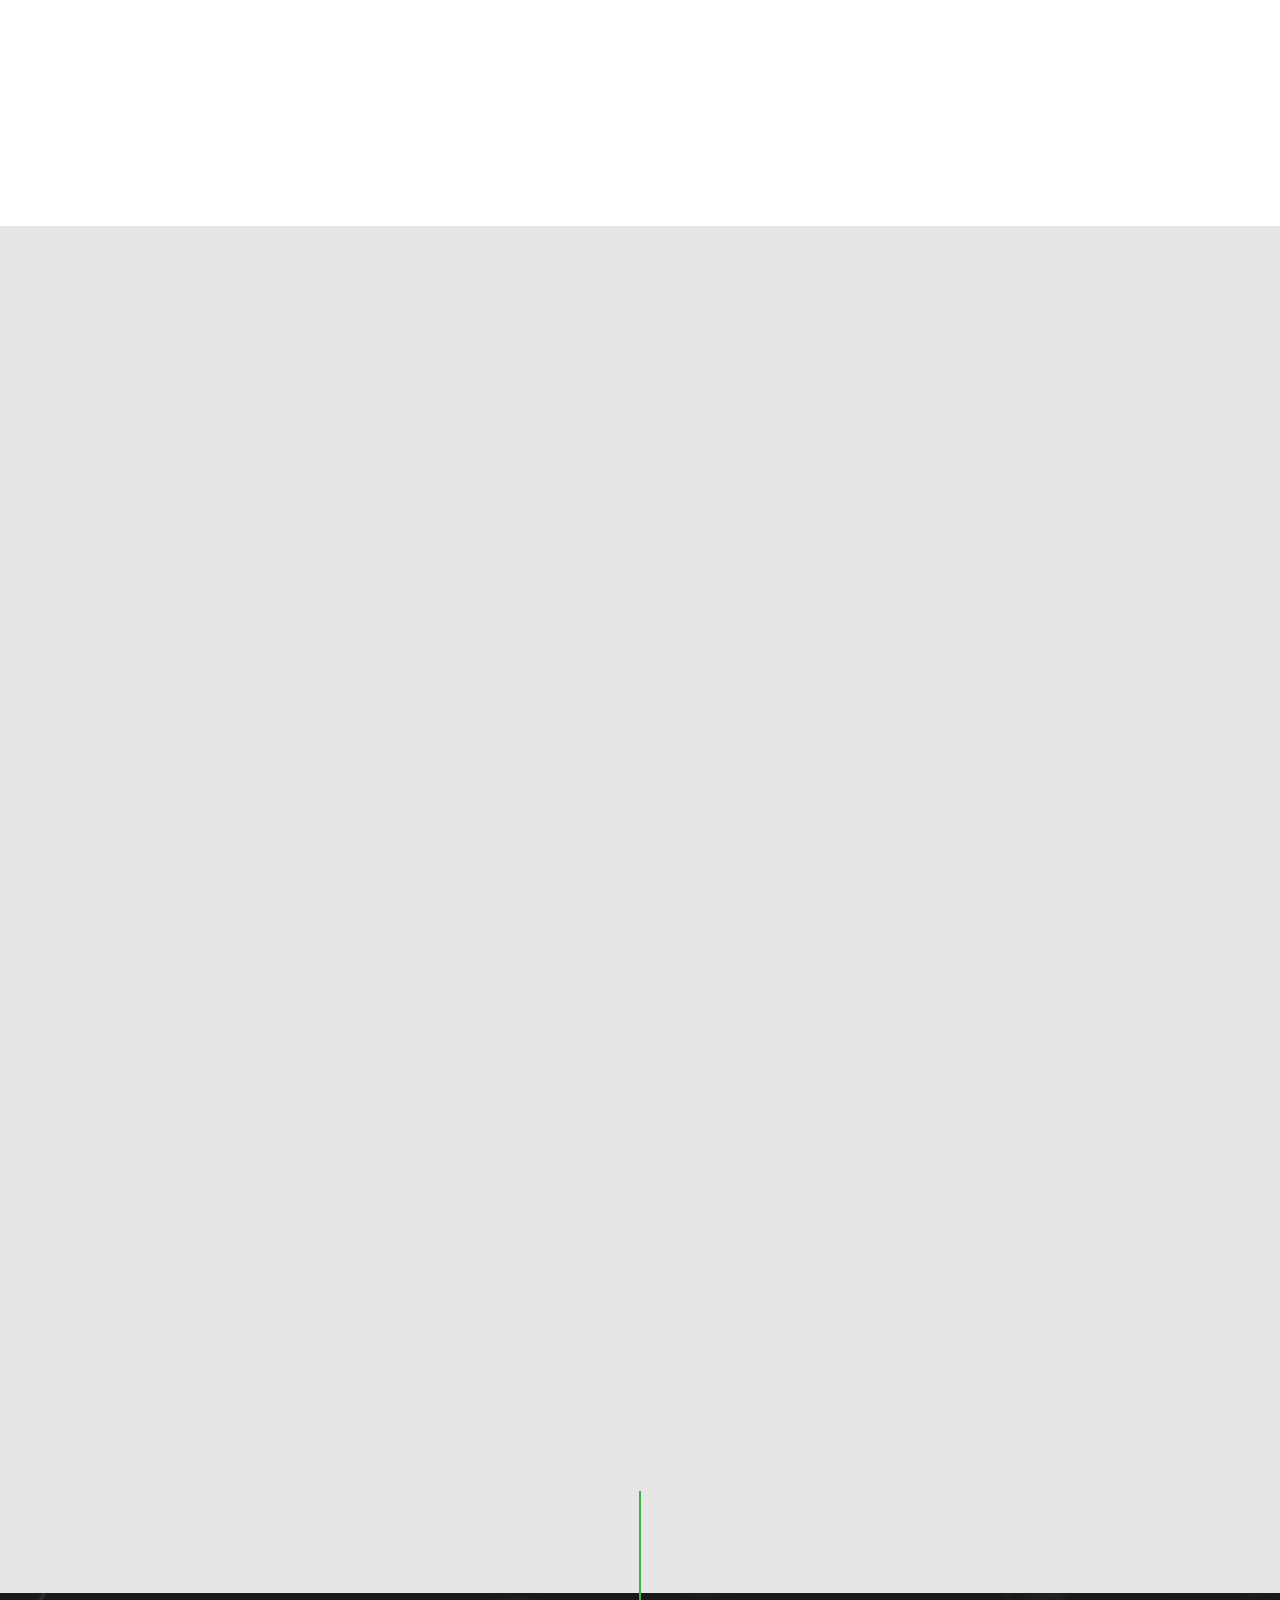
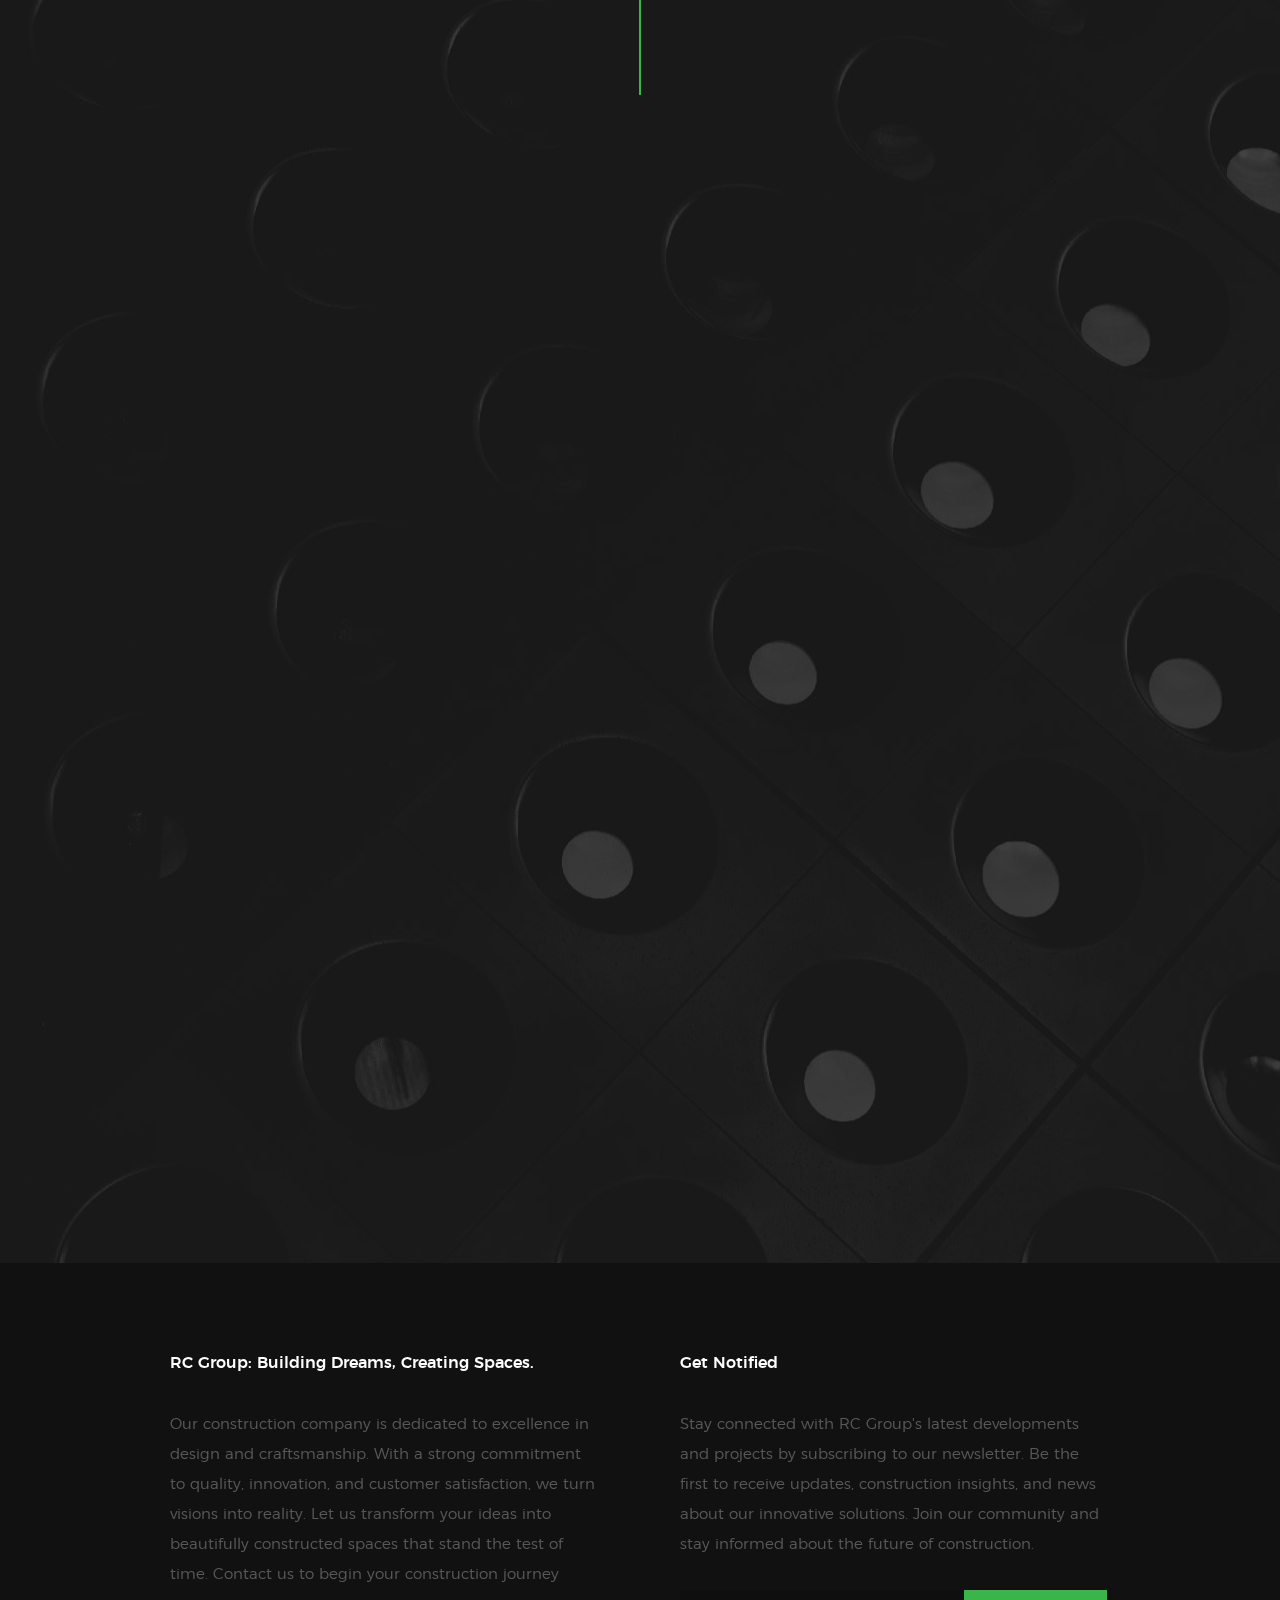
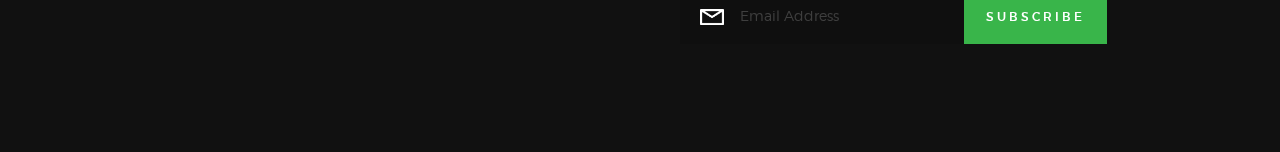
==== commit 9917e15f: "25aug23" ====
--- a/index.html
+++ b/index.html
@@ -89,7 +89,7 @@
         <a
           style="width: 250px; padding-top: 100px"
           class="site-logo"
-          href="index-2.html"
+          href="index.html"
         >
           <img src="images/Logo-rc-AG-KEISM.svg" alt="Homepage" />
         </a>
@@ -126,11 +126,11 @@
               >
             </li>
           </ul>
-          <p>
+          <!-- <p>
             Perspiciatis hic praesentium nesciunt. Et neque a dolorum
             <a href="#0">voluptatem</a> porro iusto sequi veritatis libero enim.
             Iusto id suscipit veritatis neque reprehenderit.
-          </p>
+          </p> -->
           <ul class="header-nav__social">
             <li>
               <a href="#"><i class="fa fa-facebook"></i></a>
@@ -400,7 +400,7 @@
           <div class="col-full">
             <h3 class="subhead">Recent Works</h3>
             <h1 class="display-2 display-2--light">
-              We love what we do, check out some of our latest works
+              We love what we do, check out some of our latest works.
             </h1>
           </div>
         </div>
@@ -770,7 +770,8 @@
         <div class="contact-primary">
           <h3 class="h6">Send Us A Message</h3>
           <form
-            name="contactForm"
+            name="contact"
+            netlify
             id="contactForm"
             method="post"
             action
@@ -779,7 +780,7 @@
             <fieldset>
               <div class="form-field">
                 <input
-                  name="contactName"
+                  name="name"
                   type="text"
                   id="contactName"
                   placeholder="Your Name"
@@ -792,7 +793,7 @@
               </div>
               <div class="form-field">
                 <input
-                  name="contactEmail"
+                  name="email"
                   type="email"
                   id="contactEmail"
                   placeholder="Your Email"
@@ -825,7 +826,9 @@
                 ></textarea>
               </div>
               <div class="form-field">
-                <button class="full-width btn--primary">Submit</button>
+                <button class="full-width btn--primary" type="submit">
+                  Submit
+                </button>
                 <div class="submit-loader">
                   <div class="text-loader">Sending...</div>
                   <div class="s-loader">
@@ -851,23 +854,18 @@
               <h5>Where to Find Us</h5>
               <p>
                 Bakı şəhəri, Xətai rayonu<br />
-                Ramiz QƏmbərov<br />
-                12
+                Ramiz Qəmbərov 12
               </p>
             </div>
             <div class="cinfo">
               <h5>Email Us At</h5>
-              <p>
-                <a href="office@rcgroup.az"></a><br />
-                <a href="office@rcgroup.az"></a>
-              </p>
+              <p>office@rcgroup.az</p>
             </div>
             <div class="cinfo">
               <h5>Call Us At</h5>
               <p>
                 Phone: (+994) 50 210 78 61<br />
-                Mobile: (+63) 555 0100<br />
-                Fax: (+63) 555 0101
+                Mobile: (+994) 51 240 88 85<br />
               </p>
             </div>
             <ul class="contact-social">
@@ -902,19 +900,22 @@
     <footer>
       <div class="row footer-main">
         <div class="col-six tab-full left footer-desc">
-          <div class="footer-logo"></div>
-          Proin eget tortor risus. Mauris blandit aliquet elit, eget tincidunt
-          nibh pulvinar a. Praesent sapien massa, convallis a pellentesque nec,
-          egestas non nisi. Mauris blandit aliquet elit, eget tincidunt nibh
-          pulvinar a. Nulla porttitor accumsan tincidunt. Nulla porttitor
-          accumsan tincidunt. Quaerat voluptas autem necessitatibus vitae aut.
+          <!-- <div class="footer-logo"></div> -->
+          <h4>RC Group: Building Dreams, Creating Spaces.</h4>
+
+          Our construction company is dedicated to excellence in design and
+          craftsmanship. With a strong commitment to quality, innovation, and
+          customer satisfaction, we turn visions into reality. Let us transform
+          your ideas into beautifully constructed spaces that stand the test of
+          time. Contact us to begin your construction journey
         </div>
         <div class="col-six tab-full right footer-subscribe">
           <h4>Get Notified</h4>
           <p>
-            Quia quo qui sed odit. Quaerat voluptas autem necessitatibus vitae
-            aut non alias sed quia. Ut itaque enim optio ut excepturi deserunt
-            iusto porro.
+            Stay connected with RC Group's latest developments and projects by
+            subscribing to our newsletter. Be the first to receive updates,
+            construction insights, and news about our innovative solutions. Join
+            our community and stay informed about the future of construction.
           </p>
           <div class="subscribe-form">
             <form id="mc-form" class="group" novalidate="true">
@@ -930,26 +931,6 @@
               <input type="submit" name="subscribe" value="Subscribe" />
               <label for="mc-email" class="subscribe-message"></label>
             </form>
-          </div>
-        </div>
-      </div>
-      <div class="row footer-bottom">
-        <div class="col-twelve">
-          <div class="copyright">
-            <span
-              >Site Template by
-              <a
-                href="https://colorlib.com/"
-                target="_blank"
-                rel="nofollow noopener"
-                >Colorlib</a
-              ></span
-            >
-          </div>
-          <div class="go-top">
-            <a class="smoothscroll" title="Back to Top" href="#top"
-              ><i class="icon-arrow-up" aria-hidden="true"></i
-            ></a>
           </div>
         </div>
       </div>
--- a/css/main.css
+++ b/css/main.css
@@ -54,411 +54,460 @@
  *
  * =================================================================== */
 
-
 /* ===================================================================
  * # base style overrides
  *
  * ------------------------------------------------------------------- */
 html {
-    font-size: 10px;
+  font-size: 10px;
 }
 
 @media only screen and (max-width: 400px) {
-    html {
-        font-size: 9.411764705882353px;
-    }
-}
-
-html, body {
-    height: 100%;
-}
-
+  html {
+    font-size: 9.411764705882353px;
+  }
+}
+
+html,
 body {
-    background: #111111;
-    font-family: "lora-regular", serif;
-    font-size: 1.7rem;
-    font-style: normal;
-    font-weight: normal;
-    line-height: 1.765;
-    color: #757575;
-    margin: 0;
-    padding: 0;
-}
-
+  height: 100%;
+}
+
+body {
+  background: #111111;
+  font-family: "lora-regular", serif;
+  font-size: 1.7rem;
+  font-style: normal;
+  font-weight: normal;
+  line-height: 1.765;
+  color: #757575;
+  margin: 0;
+  padding: 0;
+}
 
 /* ------------------------------------------------------------------- 
  * ## links
  * ------------------------------------------------------------------- */
 a {
-    color: #0087cc;
-    -webkit-transition: all 0.3s ease-in-out;
-    transition: all 0.3s ease-in-out;
-}
-
-a:hover, a:focus, a:active {
-    color: #39b54a;
-}
-
-a:hover, a:active {
-    outline: 0;
-}
-
-
+  color: #0087cc;
+  -webkit-transition: all 0.3s ease-in-out;
+  transition: all 0.3s ease-in-out;
+}
+
+a:hover,
+a:focus,
+a:active {
+  color: #39b54a;
+}
+
+a:hover,
+a:active {
+  outline: 0;
+}
 
 /* ===================================================================
  * # typography & general theme styles
  * 
  * ------------------------------------------------------------------- */
-h1, h2, h3, h4, h5, h6, 
-.h1, .h2, .h3, .h4, .h5, .h6 {
-    font-family: "montserrat-medium", sans-serif;
-    color: #000000;
-    font-style: normal;
-    font-weight: normal;
-    text-rendering: optimizeLegibility;
-}
-
-h1, .h1, h2, .h2, h3, .h3, h4, .h4 {
-    margin-top: 6rem;
-    margin-bottom: 1.8rem;
+h1,
+h2,
+h3,
+h4,
+h5,
+h6,
+.h1,
+.h2,
+.h3,
+.h4,
+.h5,
+.h6 {
+  font-family: "montserrat-medium", sans-serif;
+  color: #000000;
+  font-style: normal;
+  font-weight: normal;
+  text-rendering: optimizeLegibility;
+}
+
+h1,
+.h1,
+h2,
+.h2,
+h3,
+.h3,
+h4,
+.h4 {
+  margin-top: 6rem;
+  margin-bottom: 1.8rem;
 }
 
 @media only screen and (max-width: 600px) {
-    h1, .h1, h2, .h2, h3, .h3, h4, .h4 {
-        margin-top: 5.1rem;
-    }
-}
-
-h5, .h5, h6, .h6 {
-    margin-top: 4.2rem;
-    margin-bottom: 1.5rem;
+  h1,
+  .h1,
+  h2,
+  .h2,
+  h3,
+  .h3,
+  h4,
+  .h4 {
+    margin-top: 5.1rem;
+  }
+}
+
+h5,
+.h5,
+h6,
+.h6 {
+  margin-top: 4.2rem;
+  margin-bottom: 1.5rem;
 }
 
 @media only screen and (max-width: 600px) {
-    h5, .h5, h6, .h6 {
-        margin-top: 3.6rem;
-        margin-bottom: 0.9rem;
-    }
-}
-
-h1, .h1 {
-    font-size: 3.6rem;
-    line-height: 1.25;
-    letter-spacing: -.1rem;
+  h5,
+  .h5,
+  h6,
+  .h6 {
+    margin-top: 3.6rem;
+    margin-bottom: 0.9rem;
+  }
+}
+
+h1,
+.h1 {
+  font-size: 3.6rem;
+  line-height: 1.25;
+  letter-spacing: -0.1rem;
 }
 
 @media only screen and (max-width: 600px) {
-    h1, .h1 {
-        font-size: 3.3rem;
-        letter-spacing: -.07rem;
-    }
-}
-
-h2, .h2 {
-    font-size: 3rem;
-    line-height: 1.3;
-}
-
-h3, .h3 {
-    font-size: 2.4rem;
-    line-height: 1.25;
-}
-
-h4, .h4 {
-    font-size: 2.1rem;
-    line-height: 1.286;
-}
-
-h5, .h5 {
-    font-size: 1.6rem;
-    line-height: 1.313;
-}
-
-h6, .h6 {
-    font-size: 1.3rem;
-    line-height: 1.385;
-    text-transform: uppercase;
-    letter-spacing: .16rem;
+  h1,
+  .h1 {
+    font-size: 3.3rem;
+    letter-spacing: -0.07rem;
+  }
+}
+
+h2,
+.h2 {
+  font-size: 3rem;
+  line-height: 1.3;
+}
+
+h3,
+.h3 {
+  font-size: 2.4rem;
+  line-height: 1.25;
+}
+
+h4,
+.h4 {
+  font-size: 2.1rem;
+  line-height: 1.286;
+}
+
+h5,
+.h5 {
+  font-size: 1.6rem;
+  line-height: 1.313;
+}
+
+h6,
+.h6 {
+  font-size: 1.3rem;
+  line-height: 1.385;
+  text-transform: uppercase;
+  letter-spacing: 0.16rem;
 }
 
 p img {
-    margin: 0;
+  margin: 0;
 }
 
 p.lead {
-    font-family: "montserrat-regular", sans-serif;
-    font-size: 2rem;
-    font-weight: 300;
-    line-height: 1.8;
-    margin-bottom: 3.6rem;
-    color: #000000;
+  font-family: "montserrat-regular", sans-serif;
+  font-size: 2rem;
+  font-weight: 300;
+  line-height: 1.8;
+  margin-bottom: 3.6rem;
+  color: #000000;
 }
 
 @media only screen and (max-width: 800px) {
-    p.lead {
-        font-size: 1.8rem;
-    }
-}
-
-em, i, strong, b {
-    font-size: inherit;
-    line-height: inherit;
-    font-style: normal;
-    font-weight: normal;
-}
-
-em, i {
-    font-family: "lora-italic", serif;
-}
-
-strong, b {
-    font-family: "lora-bold", serif;
+  p.lead {
+    font-size: 1.8rem;
+  }
+}
+
+em,
+i,
+strong,
+b {
+  font-size: inherit;
+  line-height: inherit;
+  font-style: normal;
+  font-weight: normal;
+}
+
+em,
+i {
+  font-family: "lora-italic", serif;
+}
+
+strong,
+b {
+  font-family: "lora-bold", serif;
 }
 
 small {
-    font-size: 1.2rem;
-    line-height: inherit;
+  font-size: 1.2rem;
+  line-height: inherit;
 }
 
 blockquote {
-    margin: 3.9rem 0;
-    padding-left: 4.5rem;
-    position: relative;
+  margin: 3.9rem 0;
+  padding-left: 4.5rem;
+  position: relative;
 }
 
 blockquote:before {
-    content: "\201C";
-    font-size: 10rem;
-    line-height: 0px;
-    margin: 0;
-    color: rgba(0, 0, 0, 0.25);
-    font-family: arial, sans-serif;
-    position: absolute;
-    top: 3.6rem;
-    left: 0;
+  content: "\201C";
+  font-size: 10rem;
+  line-height: 0px;
+  margin: 0;
+  color: rgba(0, 0, 0, 0.25);
+  font-family: arial, sans-serif;
+  position: absolute;
+  top: 3.6rem;
+  left: 0;
 }
 
 blockquote p {
-    font-family: "montserrat-regular", sans-serif;
-    padding: 0;
-    font-size: 2.1rem;
-    line-height: 1.857;
-    color: #111111;
+  font-family: "montserrat-regular", sans-serif;
+  padding: 0;
+  font-size: 2.1rem;
+  line-height: 1.857;
+  color: #111111;
 }
 
 blockquote cite {
-    display: block;
-    font-family: "montserrat-regular", sans-serif;
-    font-size: 1.4rem;
-    font-style: normal;
-    line-height: 1.5;
+  display: block;
+  font-family: "montserrat-regular", sans-serif;
+  font-size: 1.4rem;
+  font-style: normal;
+  line-height: 1.5;
 }
 
 blockquote cite:before {
-    content: "\2014 \0020";
-}
-
-blockquote cite a, blockquote cite a:visited {
-    color: #828282;
-    border: none;
+  content: "\2014 \0020";
+}
+
+blockquote cite a,
+blockquote cite a:visited {
+  color: #828282;
+  border: none;
 }
 
 abbr {
-    font-family: "lora-bold", serif;
-    font-variant: small-caps;
-    text-transform: lowercase;
-    letter-spacing: .05rem;
-    color: #828282;
-}
-
-var, samp, code, pre {
-    font-family: Consolas, "Andale Mono", Courier, "Courier New", monospace;
-}
-
+  font-family: "lora-bold", serif;
+  font-variant: small-caps;
+  text-transform: lowercase;
+  letter-spacing: 0.05rem;
+  color: #828282;
+}
+
+var,
+samp,
+code,
 pre {
-    padding: 2.4rem 3rem 3rem;
-    background: #F1F1F1;
-    overflow-x: auto;
+  font-family: Consolas, "Andale Mono", Courier, "Courier New", monospace;
+}
+
+pre {
+  padding: 2.4rem 3rem 3rem;
+  background: #f1f1f1;
+  overflow-x: auto;
 }
 
 code {
-    font-size: 1.4rem;
-    margin: 0 .2rem;
-    padding: .3rem .6rem;
-    white-space: nowrap;
-    background: #F1F1F1;
-    border: 1px solid #E1E1E1;
-    border-radius: 3px;
+  font-size: 1.4rem;
+  margin: 0 0.2rem;
+  padding: 0.3rem 0.6rem;
+  white-space: nowrap;
+  background: #f1f1f1;
+  border: 1px solid #e1e1e1;
+  border-radius: 3px;
 }
 
 pre > code {
-    display: block;
-    white-space: pre;
-    line-height: 2;
-    padding: 0;
-    margin: 0;
+  display: block;
+  white-space: pre;
+  line-height: 2;
+  padding: 0;
+  margin: 0;
 }
 
 del {
-    text-decoration: line-through;
+  text-decoration: line-through;
 }
 
 abbr[title] {
-    border-bottom: 1px dotted;
-    cursor: help;
-    text-decoration: none;
+  border-bottom: 1px dotted;
+  cursor: help;
+  text-decoration: none;
 }
 
 mark {
-    background: #ffd900;
-    color: #000000;
+  background: #ffd900;
+  color: #000000;
 }
 
 hr {
-    border: solid rgba(0, 0, 0, 0.1);
-    border-width: 1px 0 0;
-    clear: both;
-    margin: 2.4rem 0 1.5rem;
-    height: 0;
-}
-
+  border: solid rgba(0, 0, 0, 0.1);
+  border-width: 1px 0 0;
+  clear: both;
+  margin: 2.4rem 0 1.5rem;
+  height: 0;
+}
 
 /* ------------------------------------------------------------------- 
  * ## Lists
  * ------------------------------------------------------------------- */
 ol {
-    list-style: decimal;
+  list-style: decimal;
 }
 
 ul {
-    list-style: disc;
+  list-style: disc;
 }
 
 li {
-    display: list-item;
-}
-
-ol, ul {
-    margin-left: 1.7rem;
+  display: list-item;
+}
+
+ol,
+ul {
+  margin-left: 1.7rem;
 }
 
 ul li {
-    padding-left: .4rem;
-}
-
-ul ul, ul ol, ol ol, ol ul {
-    margin: .6rem 0 .6rem 1.7rem;
+  padding-left: 0.4rem;
+}
+
+ul ul,
+ul ol,
+ol ol,
+ol ul {
+  margin: 0.6rem 0 0.6rem 1.7rem;
 }
 
 ul.disc li {
-    display: list-item;
-    list-style: none;
-    padding: 0 0 0 .8rem;
-    position: relative;
+  display: list-item;
+  list-style: none;
+  padding: 0 0 0 0.8rem;
+  position: relative;
 }
 
 ul.disc li::before {
-    content: "";
-    display: inline-block;
-    width: 8px;
-    height: 8px;
-    border-radius: 50%;
-    background: #39b54a;
-    position: absolute;
-    left: -17px;
-    top: 11px;
-    vertical-align: middle;
+  content: "";
+  display: inline-block;
+  width: 8px;
+  height: 8px;
+  border-radius: 50%;
+  background: #39b54a;
+  position: absolute;
+  left: -17px;
+  top: 11px;
+  vertical-align: middle;
 }
 
 dt {
-    margin: 0;
-    color: #39b54a;
+  margin: 0;
+  color: #39b54a;
 }
 
 dd {
-    margin: 0 0 0 2rem;
-}
-
+  margin: 0 0 0 2rem;
+}
 
 /* ------------------------------------------------------------------- 
  * ## responsive video container
  * ------------------------------------------------------------------- */
 .video-container {
-    position: relative;
-    padding-bottom: 56.25%;
-    height: 0;
-    overflow: hidden;
+  position: relative;
+  padding-bottom: 56.25%;
+  height: 0;
+  overflow: hidden;
 }
 
 .video-container iframe,
 .video-container object,
 .video-container embed,
 .video-container video {
-    position: absolute;
-    top: 0;
-    left: 0;
-    width: 100%;
-    height: 100%;
-}
-
+  position: absolute;
+  top: 0;
+  left: 0;
+  width: 100%;
+  height: 100%;
+}
 
 /* ------------------------------------------------------------------- 
  * ## floated image
  * ------------------------------------------------------------------- */
 
 img.pull-left {
-    margin: 1.5rem 3rem 0 0;
-}
-
+  margin: 1.5rem 3rem 0 0;
+}
 
 /* ------------------------------------------------------------------- 
  * ## tables
  * ------------------------------------------------------------------- */
 table {
-    border-width: 0;
-    width: 100%;
-    max-width: 100%;
-    font-family: "lora-regular", serif;
-}
-
-th, td {
-    padding: 1.5rem 3rem;
-    text-align: left;
-    border-bottom: 1px solid #E8E8E8;
+  border-width: 0;
+  width: 100%;
+  max-width: 100%;
+  font-family: "lora-regular", serif;
+}
+
+th,
+td {
+  padding: 1.5rem 3rem;
+  text-align: left;
+  border-bottom: 1px solid #e8e8e8;
 }
 
 th {
-    color: #000000;
-    font-family: "montserrat-bold", sans-serif;
+  color: #000000;
+  font-family: "montserrat-bold", sans-serif;
 }
 
 td {
-    line-height: 1.5;
-}
-
-th:first-child, td:first-child {
-    padding-left: 0;
-}
-
-th:last-child, td:last-child {
-    padding-right: 0;
+  line-height: 1.5;
+}
+
+th:first-child,
+td:first-child {
+  padding-left: 0;
+}
+
+th:last-child,
+td:last-child {
+  padding-right: 0;
 }
 
 .table-responsive {
-    overflow-x: auto;
-    -webkit-overflow-scrolling: touch;
-}
-
+  overflow-x: auto;
+  -webkit-overflow-scrolling: touch;
+}
 
 /* ------------------------------------------------------------------- 
  * ## Spacing 
  * ------------------------------------------------------------------- */
-button, .btn {
-    margin-bottom: 1.2rem;
+button,
+.btn {
+  margin-bottom: 1.2rem;
 }
 
 fieldset {
-    margin-bottom: 1.5rem;
+  margin-bottom: 1.5rem;
 }
 
 input,
@@ -474,114 +523,112 @@
 form,
 .video-container,
 .cl-custom-select {
-    margin-bottom: 3rem;
-}
-
+  margin-bottom: 3rem;
+}
 
 /* ------------------------------------------------------------------- 
  * ## pace.js styles - minimal
  * ------------------------------------------------------------------- */
 .pace {
-    -webkit-pointer-events: none;
-    pointer-events: none;
-    -webkit-user-select: none;
-    -moz-user-select: none;
-    user-select: none;
+  -webkit-pointer-events: none;
+  pointer-events: none;
+  -webkit-user-select: none;
+  -moz-user-select: none;
+  user-select: none;
 }
 
 .pace-inactive {
-    display: none;
+  display: none;
 }
 
 .pace .pace-progress {
-    background: #39b54a;
-    position: fixed;
-    z-index: 900;
-    top: 0;
-    right: 100%;
-    width: 100%;
-    height: 4px;
+  background: #39b54a;
+  position: fixed;
+  z-index: 900;
+  top: 0;
+  right: 100%;
+  width: 100%;
+  height: 4px;
 }
 
 .oldie .pace {
-    display: none;
-}
-
-
+  display: none;
+}
 
 /* ===================================================================
  * # preloader
  *
  * ------------------------------------------------------------------- */
 #preloader {
-    position: fixed;
-    top: 0;
-    left: 0;
-    right: 0;
-    bottom: 0;
-    background: #050505;
-    z-index: 800;
-    height: 100%;
-    width: 100%;
-    display: table;
-}
-
-.no-js #preloader, .oldie #preloader {
-    display: none;
+  position: fixed;
+  top: 0;
+  left: 0;
+  right: 0;
+  bottom: 0;
+  background: #050505;
+  z-index: 800;
+  height: 100%;
+  width: 100%;
+  display: table;
+}
+
+.no-js #preloader,
+.oldie #preloader {
+  display: none;
 }
 
 #loader {
-    display: table-cell;
-    text-align: center;
-    vertical-align: middle;
+  display: table-cell;
+  text-align: center;
+  vertical-align: middle;
 }
 
 .line-scale-pulse-out > div {
-    background-color: #39b54a;
-    width: 4px;
-    height: 35px;
-    border-radius: 2px;
-    margin: 2px;
-    -webkit-animation-fill-mode: both;
-    animation-fill-mode: both;
-    display: inline-block;
-    -webkit-animation: line-scale-pulse-out 0.9s -0.6s infinite cubic-bezier(0.85, 0.25, 0.37, 0.85);
-    animation: line-scale-pulse-out 0.9s -0.6s infinite cubic-bezier(0.85, 0.25, 0.37, 0.85);
-}
-
-.line-scale-pulse-out > div:nth-child(2), .line-scale-pulse-out > div:nth-child(4) {
-    -webkit-animation-delay: -0.4s !important;
-    animation-delay: -0.4s !important;
-}
-
-.line-scale-pulse-out > div:nth-child(1), .line-scale-pulse-out > div:nth-child(5) {
-    -webkit-animation-delay: -0.2s !important;
-    animation-delay: -0.2s !important;
+  background-color: #39b54a;
+  width: 4px;
+  height: 35px;
+  border-radius: 2px;
+  margin: 2px;
+  -webkit-animation-fill-mode: both;
+  animation-fill-mode: both;
+  display: inline-block;
+  -webkit-animation: line-scale-pulse-out 0.9s -0.6s infinite cubic-bezier(0.85, 0.25, 0.37, 0.85);
+  animation: line-scale-pulse-out 0.9s -0.6s infinite cubic-bezier(0.85, 0.25, 0.37, 0.85);
+}
+
+.line-scale-pulse-out > div:nth-child(2),
+.line-scale-pulse-out > div:nth-child(4) {
+  -webkit-animation-delay: -0.4s !important;
+  animation-delay: -0.4s !important;
+}
+
+.line-scale-pulse-out > div:nth-child(1),
+.line-scale-pulse-out > div:nth-child(5) {
+  -webkit-animation-delay: -0.2s !important;
+  animation-delay: -0.2s !important;
 }
 
 @keyframes line-scale-pulse-out {
-    0% {
-        -webkit-transform: scaley(1);
-        transform: scaley(1);
-    }
-    50% {
-        -webkit-transform: scaley(0.4);
-        transform: scaley(0.4);
-    }
-    100% {
-        -webkit-transform: scaley(1);
-        transform: scaley(1);
-    }
-}
-
-
+  0% {
+    -webkit-transform: scaley(1);
+    transform: scaley(1);
+  }
+  50% {
+    -webkit-transform: scaley(0.4);
+    transform: scaley(0.4);
+  }
+  100% {
+    -webkit-transform: scaley(1);
+    transform: scaley(1);
+  }
+}
 
 /* ===================================================================
  * # forms
  *
  * ------------------------------------------------------------------- */
 fieldset {
-    border: none;
+  border: none;
 }
 
 input[type="email"],
@@ -593,80 +640,79 @@
 input[type="password"],
 textarea,
 select {
-    display: block;
-    height: 6rem;
-    padding: 1.5rem 0;
-    border: 0;
-    outline: none;
-    color: #333333;
-    font-family: "montserrat-light", sans-serif;
-    font-size: 1.4rem;
-    line-height: 3rem;
-    max-width: 100%;
-    background: transparent;
-    border-bottom: 2px solid rgba(0, 0, 0, 0.15);
-    -webkit-transition: all 0.3s ease-in-out;
-    transition: all 0.3s ease-in-out;
+  display: block;
+  height: 6rem;
+  padding: 1.5rem 0;
+  border: 0;
+  outline: none;
+  color: #333333;
+  font-family: "montserrat-light", sans-serif;
+  font-size: 1.4rem;
+  line-height: 3rem;
+  max-width: 100%;
+  background: transparent;
+  border-bottom: 2px solid rgba(0, 0, 0, 0.15);
+  -webkit-transition: all 0.3s ease-in-out;
+  transition: all 0.3s ease-in-out;
 }
 
 .cl-custom-select {
-    position: relative;
-    padding: 0;
+  position: relative;
+  padding: 0;
 }
 
 .cl-custom-select select {
-    -webkit-appearance: none;
-    -moz-appearance: none;
-    -ms-appearance: none;
-    -o-appearance: none;
-    appearance: none;
-    text-indent: 0.01px;
-    text-overflow: '';
-    margin: 0;
-    line-height: 3rem;
-    vertical-align: middle;
+  -webkit-appearance: none;
+  -moz-appearance: none;
+  -ms-appearance: none;
+  -o-appearance: none;
+  appearance: none;
+  text-indent: 0.01px;
+  text-overflow: "";
+  margin: 0;
+  line-height: 3rem;
+  vertical-align: middle;
 }
 
 .cl-custom-select select option {
-    padding-left: 2rem;
-    padding-right: 2rem;
+  padding-left: 2rem;
+  padding-right: 2rem;
 }
 
 .cl-custom-select select::-ms-expand {
-    display: none;
+  display: none;
 }
 
 .cl-custom-select::after {
-    border-bottom: 2px solid rgba(0, 0, 0, 0.5);
-    border-right: 2px solid rgba(0, 0, 0, 0.5);
-    content: '';
-    display: block;
-    height: 8px;
-    width: 8px;
-    margin-top: -7px;
-    pointer-events: none;
-    position: absolute;
-    right: 2.4rem;
-    top: 50%;
-    -webkit-transform-origin: 66% 66%;
-    -ms-transform-origin: 66% 66%;
-    transform-origin: 66% 66%;
-    -webkit-transform: rotate(45deg);
-    -ms-transform: rotate(45deg);
-    transform: rotate(45deg);
-    -webkit-transition: all 0.15s ease-in-out;
-    transition: all 0.15s ease-in-out;
-}
-
+  border-bottom: 2px solid rgba(0, 0, 0, 0.5);
+  border-right: 2px solid rgba(0, 0, 0, 0.5);
+  content: "";
+  display: block;
+  height: 8px;
+  width: 8px;
+  margin-top: -7px;
+  pointer-events: none;
+  position: absolute;
+  right: 2.4rem;
+  top: 50%;
+  -webkit-transform-origin: 66% 66%;
+  -ms-transform-origin: 66% 66%;
+  transform-origin: 66% 66%;
+  -webkit-transform: rotate(45deg);
+  -ms-transform: rotate(45deg);
+  transform: rotate(45deg);
+  -webkit-transition: all 0.15s ease-in-out;
+  transition: all 0.15s ease-in-out;
+}
 
 /* IE9 and below */
 
 .oldie .cl-custom-select::after {
-    display: none;
+  display: none;
 }
 
 textarea {
-    min-height: 25rem;
+  min-height: 25rem;
 }
 
 input[type="email"]:focus,
@@ -678,48 +724,48 @@
 input[type="password"]:focus,
 textarea:focus,
 select:focus {
-    color: #000000;
-    border-bottom: 2px solid black;
-}
-
-label, legend {
-    font-family: "montserrat-regular", sans-serif;
-    font-size: 1.4rem;
-    font-weight: bold;
-    margin-bottom: .9rem;
-    line-height: 1.714;
-    color: #000000;
-    display: block;
-}
-
-input[type="checkbox"], input[type="radio"] {
-    display: inline;
+  color: #000000;
+  border-bottom: 2px solid black;
+}
+
+label,
+legend {
+  font-family: "montserrat-regular", sans-serif;
+  font-size: 1.4rem;
+  font-weight: bold;
+  margin-bottom: 0.9rem;
+  line-height: 1.714;
+  color: #000000;
+  display: block;
+}
+
+input[type="checkbox"],
+input[type="radio"] {
+  display: inline;
 }
 
 label > .label-text {
-    display: inline-block;
-    margin-left: 1rem;
-    font-family: "montserrat-regular", sans-serif;
-    font-weight: normal;
-    line-height: inherit;
-}
-
-label > input[type="checkbox"], 
+  display: inline-block;
+  margin-left: 1rem;
+  font-family: "montserrat-regular", sans-serif;
+  font-weight: normal;
+  line-height: inherit;
+}
+
+label > input[type="checkbox"],
 label > input[type="radio"] {
-    margin: 0;
-    position: relative;
-    top: .15rem;
-}
-
+  margin: 0;
+  position: relative;
+  top: 0.15rem;
+}
 
 /* ------------------------------------------------------------------- 
  * ## style placeholder text
  * ------------------------------------------------------------------- */
 
 .placeholder {
-    color: #828282 !important;
-}
-
+  color: #828282 !important;
+}
 
 /* ------------------------------------------------------------------- 
  * ## change autocomplete styles in chrome
@@ -732,11 +778,9 @@
 select:-webkit-autofill,
 select:-webkit-autofill:hover,
 select:-webkit-autofill:focus {
-    -webkit-text-fill-color: #39b54a;
-    transition: background-color 5000s ease-in-out 0s;
-}
-
-
+  -webkit-text-fill-color: #39b54a;
+  transition: background-color 5000s ease-in-out 0s;
+}
 
 /* ===================================================================
  * # buttons
@@ -747,24 +791,24 @@
 input[type="submit"],
 input[type="reset"],
 input[type="button"] {
-    display: inline-block;
-    font-family: "montserrat-medium", sans-serif;
-    font-size: 1.2rem;
-    text-transform: uppercase;
-    letter-spacing: .3rem;
-    height: 5.4rem;
-    line-height: calc(5.4rem - .4rem);
-    padding: 0 3rem;
-    margin: 0 .3rem 1.2rem 0;
-    color: #000000;
-    text-decoration: none;
-    text-align: center;
-    white-space: nowrap;
-    cursor: pointer;
-    -webkit-transition: all 0.3s ease-in-out;
-    transition: all 0.3s ease-in-out;
-    background-color: #c5c5c5;
-    border: .2rem solid #c5c5c5;
+  display: inline-block;
+  font-family: "montserrat-medium", sans-serif;
+  font-size: 1.2rem;
+  text-transform: uppercase;
+  letter-spacing: 0.3rem;
+  height: 5.4rem;
+  line-height: calc(5.4rem - 0.4rem);
+  padding: 0 3rem;
+  margin: 0 0.3rem 1.2rem 0;
+  color: #000000;
+  text-decoration: none;
+  text-align: center;
+  white-space: nowrap;
+  cursor: pointer;
+  -webkit-transition: all 0.3s ease-in-out;
+  transition: all 0.3s ease-in-out;
+  background-color: #c5c5c5;
+  border: 0.2rem solid #c5c5c5;
 }
 
 .btn:hover,
@@ -777,12 +821,11 @@
 input[type="submit"]:focus,
 input[type="reset"]:focus,
 input[type="button"]:focus {
-    background-color: #b8b8b8;
-    border-color: #b8b8b8;
-    color: #000000;
-    outline: 0;
-}
-
+  background-color: #b8b8b8;
+  border-color: #b8b8b8;
+  color: #000000;
+  outline: 0;
+}
 
 /* button primary
  * ------------------------------------------------- */
@@ -792,9 +835,9 @@
 input[type="submit"].btn--primary,
 input[type="reset"].btn--primary,
 input[type="button"].btn--primary {
-    background: #39b54a;
-    border-color: #39b54a;
-    color: #FFFFFF;
+  background: #39b54a;
+  border-color: #39b54a;
+  color: #ffffff;
 }
 
 .btn.btn--primary:hover,
@@ -807,115 +850,111 @@
 input[type="submit"].btn--primary:focus,
 input[type="reset"].btn--primary:focus,
 input[type="button"].btn--primary:focus {
-    background: #33a242;
-    border-color: #33a242;
-}
-
+  background: #33a242;
+  border-color: #33a242;
+}
 
 /* button modifiers
  * ------------------------------------------------- */
 
-.btn.full-width, button.full-width {
-    width: 100%;
-    margin-right: 0;
-}
-
-.btn--stroke, button.btn--stroke {
-    background: transparent !important;
-    border: 0.2rem solid #39b54a;
-    color: #39b54a;
-}
-
-.btn--stroke:hover, button.btn--stroke:hover {
-    border: 0.2rem solid #000000;
-    color: #000000;
-}
-
-button::-moz-focus-inner, input::-moz-focus-inner {
-    border: 0;
-    padding: 0;
-}
-
+.btn.full-width,
+button.full-width {
+  width: 100%;
+  margin-right: 0;
+}
+
+.btn--stroke,
+button.btn--stroke {
+  background: transparent !important;
+  border: 0.2rem solid #39b54a;
+  color: #39b54a;
+}
+
+.btn--stroke:hover,
+button.btn--stroke:hover {
+  border: 0.2rem solid #000000;
+  color: #000000;
+}
+
+button::-moz-focus-inner,
+input::-moz-focus-inner {
+  border: 0;
+  padding: 0;
+}
 
 /* =================================================================== 
  * # additional components
  *
  * ------------------------------------------------------------------- */
 
-
 /* ------------------------------------------------------------------- 
  * ## alert box
  * ------------------------------------------------------------------- */
 .alert-box {
-    padding: 2.1rem 4rem 2.1rem 3rem;
-    position: relative;
-    margin-bottom: 3rem;
-    border-radius: 3px;
-    font-family: "montserrat-regular", sans-serif;
-    font-size: 1.5rem;
-    line-height: 1.6;
+  padding: 2.1rem 4rem 2.1rem 3rem;
+  position: relative;
+  margin-bottom: 3rem;
+  border-radius: 3px;
+  font-family: "montserrat-regular", sans-serif;
+  font-size: 1.5rem;
+  line-height: 1.6;
 }
 
 .alert-box__close {
-    position: absolute;
-    right: 1.8rem;
-    top: 1.8rem;
-    cursor: pointer;
+  position: absolute;
+  right: 1.8rem;
+  top: 1.8rem;
+  cursor: pointer;
 }
 
 .alert-box__close.fa {
-    font-size: 12px;
+  font-size: 12px;
 }
 
 .alert-box--error {
-    background-color: #ffd1d2;
-    color: #e65153;
+  background-color: #ffd1d2;
+  color: #e65153;
 }
 
 .alert-box--success {
-    background-color: #c8e675;
-    color: #758c36;
+  background-color: #c8e675;
+  color: #758c36;
 }
 
 .alert-box--info {
-    background-color: #d7ecfb;
-    color: #4a95cc;
+  background-color: #d7ecfb;
+  color: #4a95cc;
 }
 
 .alert-box--notice {
-    background-color: #fff099;
-    color: #bba31b;
-}
-
+  background-color: #fff099;
+  color: #bba31b;
+}
 
 /* ------------------------------------------------------------------- 
  * ## additional typo styles 
  * ------------------------------------------------------------------- */
-
 
 /* drop cap 
  * ----------------------------------------------- */
 .drop-cap:first-letter {
-    float: left;
-    margin: 0;
-    padding: 1.5rem .6rem 0 0;
-    font-size: 8.4rem;
-    font-family: "montserrat-regular", sans-serif;
-    font-weight: bold;
-    line-height: 6rem;
-    text-indent: 0;
-    background: transparent;
-    color: #000000;
-}
-
+  float: left;
+  margin: 0;
+  padding: 1.5rem 0.6rem 0 0;
+  font-size: 8.4rem;
+  font-family: "montserrat-regular", sans-serif;
+  font-weight: bold;
+  line-height: 6rem;
+  text-indent: 0;
+  background: transparent;
+  color: #000000;
+}
 
 /* line definition style 
  * ----------------------------------------------- */
 
-
 /* dictionary definition style 
  * ----------------------------------------------- */
-
 
 /** 
  * Pull Quotes
@@ -931,38 +970,38 @@
  * --------------------------------------------------------------------- */
 
 .pull-quote {
-    position: relative;
-    padding: 2.1rem 3rem 2.1rem 0px;
-}
-
-.pull-quote:before, .pull-quote:after {
-    height: 1em;
-    position: absolute;
-    font-size: 10rem;
-    font-family: Arial, Sans-Serif;
-    color: rgba(0, 0, 0, 0.25);
+  position: relative;
+  padding: 2.1rem 3rem 2.1rem 0px;
+}
+
+.pull-quote:before,
+.pull-quote:after {
+  height: 1em;
+  position: absolute;
+  font-size: 10rem;
+  font-family: Arial, Sans-Serif;
+  color: rgba(0, 0, 0, 0.25);
 }
 
 .pull-quote:before {
-    content: "\201C";
-    top: -3.6rem;
-    left: 0;
+  content: "\201C";
+  top: -3.6rem;
+  left: 0;
 }
 
 .pull-quote:after {
-    content: '\201D';
-    bottom: 3.6rem;
-    right: 0;
+  content: "\201D";
+  bottom: 3.6rem;
+  right: 0;
 }
 
 .pull-quote blockquote {
-    margin: 0;
+  margin: 0;
 }
 
 .pull-quote blockquote:before {
-    content: none;
-}
-
+  content: none;
+}
 
 /** 
  * Stats Tab
@@ -978,111 +1017,118 @@
  * --------------------------------------------------------------------- */
 
 .stats-tabs {
-    padding: 0;
-    margin: 3rem 0;
+  padding: 0;
+  margin: 3rem 0;
 }
 
 .stats-tabs li {
-    display: inline-block;
-    margin: 0 1.5rem 3rem 0;
-    padding: 0 1.5rem 0 0;
-    border-right: 1px solid rgba(0, 0, 0, 0.1);
+  display: inline-block;
+  margin: 0 1.5rem 3rem 0;
+  padding: 0 1.5rem 0 0;
+  border-right: 1px solid rgba(0, 0, 0, 0.1);
 }
 
 .stats-tabs li:last-child {
-    margin: 0;
-    padding: 0;
-    border: none;
+  margin: 0;
+  padding: 0;
+  border: none;
 }
 
 .stats-tabs li a {
-    display: inline-block;
-    font-size: 2.5rem;
-    font-family: "montserrat-regular", sans-serif;
-    font-weight: bold;
-    border: none;
-    color: #000000;
+  display: inline-block;
+  font-size: 2.5rem;
+  font-family: "montserrat-regular", sans-serif;
+  font-weight: bold;
+  border: none;
+  color: #000000;
 }
 
 .stats-tabs li a:hover {
-    color: #39b54a;
+  color: #39b54a;
 }
 
 .stats-tabs li a em {
-    display: block;
-    margin: .6rem 0 0 0;
-    font-size: 1.4rem;
-    font-family: "montserrat-regular", sans-serif;
-    color: #828282;
-}
-
+  display: block;
+  margin: 0.6rem 0 0 0;
+  font-size: 1.4rem;
+  font-family: "montserrat-regular", sans-serif;
+  color: #828282;
+}
 
 /* ------------------------------------------------------------------- 
  * ## skillbars 
  * ------------------------------------------------------------------- */
 .skill-bars {
-    list-style: none;
-    margin: 6rem 0 3rem;
+  list-style: none;
+  margin: 6rem 0 3rem;
 }
 
 .skill-bars li {
-    height: .6rem;
-    background: #c9c9c9;
-    width: 100%;
-    margin-bottom: 6.9rem;
-    padding: 0;
-    position: relative;
+  height: 0.6rem;
+  background: #c9c9c9;
+  width: 100%;
+  margin-bottom: 6.9rem;
+  padding: 0;
+  position: relative;
 }
 
 .skill-bars li strong {
-    position: absolute;
-    left: 0;
-    top: -3rem;
-    font-family: "montserrat-bold", sans-serif;
-    color: #000000;
-    text-transform: uppercase;
-    letter-spacing: .2rem;
-    font-size: 1.4rem;
-    line-height: 2.4rem;
+  position: absolute;
+  left: 0;
+  top: -3rem;
+  font-family: "montserrat-bold", sans-serif;
+  color: #000000;
+  text-transform: uppercase;
+  letter-spacing: 0.2rem;
+  font-size: 1.4rem;
+  line-height: 2.4rem;
 }
 
 .skill-bars li .progress {
-    background: #000000;
-    position: relative;
-    height: 100%;
+  background: #000000;
+  position: relative;
+  height: 100%;
 }
 
 .skill-bars li .progress span {
-    position: absolute;
-    right: 0;
-    top: -3.6rem;
-    display: block;
-    font-family: "montserrat-regular", sans-serif;
-    color: #FFFFFF;
-    font-size: 1.1rem;
-    line-height: 1;
-    background: #000000;
-    padding: .6rem .6rem;
-    border-radius: 3px;
+  position: absolute;
+  right: 0;
+  top: -3.6rem;
+  display: block;
+  font-family: "montserrat-regular", sans-serif;
+  color: #ffffff;
+  font-size: 1.1rem;
+  line-height: 1;
+  background: #000000;
+  padding: 0.6rem 0.6rem;
+  border-radius: 3px;
 }
 
 .skill-bars li .progress span::after {
-    position: absolute;
-    left: 50%;
-    bottom: -5px;
-    margin-left: -5px;
-    border-right: 5px solid transparent;
-    border-left: 5px solid transparent;
-    border-top: 5px solid #000000;
-    content: "";
-}
-.skill-bars li .percent70 { width: 70%; }
-.skill-bars li .percent75 { width: 75%; }
-.skill-bars li .percent85 { width: 85%; }
-.skill-bars li .percent90 { width: 90%; }
-.skill-bars li .percent95 { width: 95%; }
-
-
+  position: absolute;
+  left: 50%;
+  bottom: -5px;
+  margin-left: -5px;
+  border-right: 5px solid transparent;
+  border-left: 5px solid transparent;
+  border-top: 5px solid #000000;
+  content: "";
+}
+.skill-bars li .percent70 {
+  width: 70%;
+}
+.skill-bars li .percent75 {
+  width: 75%;
+}
+.skill-bars li .percent85 {
+  width: 85%;
+}
+.skill-bars li .percent90 {
+  width: 90%;
+}
+.skill-bars li .percent95 {
+  width: 95%;
+}
 
 /* ===================================================================
  * # reusable and common theme styles
@@ -1090,1817 +1136,1795 @@
  * ------------------------------------------------------------------- */
 
 .narrow {
-    max-width: 800px;
-}
-
+  max-width: 800px;
+}
 
 /* ------------------------------------------------------------------- 
  * ## display headings
  * ------------------------------------------------------------------- */
 .display-1 {
-    font-family: "montserrat-medium", sans-serif;
-    font-size: 7.8rem;
-    line-height: 1.25;
-    color: #000000;
-    margin-top: 0;
+  font-family: "montserrat-medium", sans-serif;
+  font-size: 7.8rem;
+  line-height: 1.25;
+  color: #000000;
+  margin-top: 0;
 }
 
 .display-1--light {
-    color: #FFFFFF;
+  color: #ffffff;
 }
 
 .display-2 {
-    font-family: "montserrat-medium", sans-serif;
-    font-size: 5.2rem;
-    line-height: 1.255;
-    color: #000000;
-    margin-top: 0;
+  font-family: "montserrat-medium", sans-serif;
+  font-size: 5.2rem;
+  line-height: 1.255;
+  color: #000000;
+  margin-top: 0;
 }
 
 .display-2--light {
-    color: #FFFFFF;
+  color: #ffffff;
 }
 
 .subhead + .display-2 {
-    margin-top: .6rem;
+  margin-top: 0.6rem;
 }
 
 .subhead {
-    font-family: "montserrat-bold", sans-serif;
-    font-size: 1.7rem;
-    line-height: 1.333;
-    text-transform: uppercase;
-    letter-spacing: .25rem;
-    color: #39b54a;
-    margin-top: 0;
-    margin-bottom: 0;
+  font-family: "montserrat-bold", sans-serif;
+  font-size: 1.7rem;
+  line-height: 1.333;
+  text-transform: uppercase;
+  letter-spacing: 0.25rem;
+  color: #39b54a;
+  margin-top: 0;
+  margin-bottom: 0;
 }
 
 .subhead--dark {
-    color: #000000;
-}
-
+  color: #000000;
+}
 
 /* ------------------------------------------------------------------- 
  * responsive:
  * display headings
  * ------------------------------------------------------------------- */
 @media only screen and (max-width: 1200px) {
-    .display-1 {
-        font-size: 7.2rem;
-    }
-    .display-2 {
-        font-size: 4.4rem;
-    }
+  .display-1 {
+    font-size: 7.2rem;
+  }
+  .display-2 {
+    font-size: 4.4rem;
+  }
 }
 
 @media only screen and (max-width: 800px) {
-    .display-1 {
-        font-size: 6.5rem;
-    }
-    .display-2 {
-        font-size: 4rem;
-    }
+  .display-1 {
+    font-size: 6.5rem;
+  }
+  .display-2 {
+    font-size: 4rem;
+  }
 }
 
 @media only screen and (max-width: 600px) {
-    .display-1 {
-        font-size: 5rem;
-    }
-    .display-2 {
-        font-size: 3.3rem;
-    }
-    .subhead {
-        font-size: 1.5rem;
-    }
+  .display-1 {
+    font-size: 5rem;
+  }
+  .display-2 {
+    font-size: 3.3rem;
+  }
+  .subhead {
+    font-size: 1.5rem;
+  }
 }
 
 @media only screen and (max-width: 400px) {
-    .display-1 {
-        font-size: 4.2rem;
-    }
-    .display-2 {
-        font-size: 3rem;
-    }
-}
-
+  .display-1 {
+    font-size: 4.2rem;
+  }
+  .display-2 {
+    font-size: 3rem;
+  }
+}
 
 /* ------------------------------------------------------------------- 
  * ## section header
  * ------------------------------------------------------------------- */
 .section-header {
+  text-align: center;
+  position: relative;
+  margin-bottom: 3.6rem;
+  max-width: 960px;
+}
+
+.section-header.has-bottom-sep {
+  padding-bottom: 2.1rem;
+  position: relative;
+}
+
+.section-header.has-bottom-sep::before {
+  content: "";
+  display: inline-block;
+  height: 1px;
+  width: 550px;
+  background-color: rgba(0, 0, 0, 0.1);
+  position: absolute;
+  bottom: 0;
+  left: 50%;
+  -webkit-transform: translateX(-50%);
+  -ms-transform: translateX(-50%);
+  transform: translateX(-50%);
+}
+
+.section-header.has-bottom-sep.light-sep::before {
+  background-color: rgba(255, 255, 255, 0.05);
+}
+
+/* ------------------------------------------------------------------- 
+ * responsive:
+ * section-header
+ * ------------------------------------------------------------------- */
+@media only screen and (max-width: 1200px) {
+  .section-header {
+    max-width: 800px;
+  }
+}
+
+@media only screen and (max-width: 900px) {
+  .section-header {
+    max-width: 700px;
+  }
+}
+
+@media only screen and (max-width: 800px) {
+  .s-clients {
+    padding-bottom: 17.4rem;
+  }
+  .section-header.has-bottom-sep::before {
+    width: 400px;
+  }
+}
+
+@media only screen and (max-width: 600px) {
+  .section-header.has-bottom-sep {
+    padding-bottom: 0;
+  }
+  .section-header.has-bottom-sep::before {
+    width: 250px;
+  }
+}
+
+/* ------------------------------------------------------------------- 
+ * ## slick slider 
+ * ------------------------------------------------------------------- */
+.slick-slider .slick-slide {
+  outline: none;
+}
+
+.slick-slider .slick-dots {
+  display: block;
+  list-style: none;
+  width: 100%;
+  padding: 0;
+  margin: 3rem 0 0 0;
+  text-align: center;
+  position: absolute;
+  top: 100%;
+  left: 0;
+}
+
+.slick-slider .slick-dots li {
+  display: inline-block;
+  width: 27px;
+  height: 27px;
+  margin: 0;
+  padding: 9px;
+  cursor: pointer;
+}
+
+.slick-slider .slick-dots li button {
+  display: block;
+  width: 10px;
+  height: 10px;
+  border-radius: 50%;
+  background: #959595;
+  border: none;
+  line-height: 10px;
+  padding: 0;
+  margin: 0;
+  cursor: pointer;
+  font: 0/0 a;
+  text-shadow: none;
+  color: transparent;
+}
+
+.slick-slider .slick-dots li button:hover,
+.slick-slider .slick-dots li button:focus {
+  outline: none;
+}
+
+.slick-slider .slick-dots li.slick-active button,
+.slick-slider .slick-dots li:hover button {
+  background: #39b54a;
+}
+
+/* ===================================================================
+ * # header styles
+ *
+ * ------------------------------------------------------------------- */
+.s-header {
+  width: 100%;
+  height: 96px;
+  background-color: transparent;
+  position: absolute;
+  top: 0;
+  z-index: 500;
+}
+
+/* -------------------------------------------------------------------
+ * ## header logo
+ * ------------------------------------------------------------------- */
+.header-logo {
+  display: inline-block;
+  position: absolute;
+  margin: 0;
+  padding: 0;
+  left: 40px;
+  top: 50%;
+  -webkit-transform: translateY(-50%);
+  -ms-transform: translateY(-50%);
+  transform: translateY(-50%);
+  z-index: 501;
+}
+
+.header-logo a {
+  display: block;
+  margin: 9px 0 0 0;
+  padding: 0;
+  outline: 0;
+  border: none;
+  width: 80px;
+  -webkit-transition: all 0.3s ease-in-out;
+  transition: all 0.3s ease-in-out;
+}
+
+/* ------------------------------------------------------------------- 
+ * ## main navigation 
+ * ------------------------------------------------------------------- */
+.header-nav {
+  background: #0c0c0c;
+  color: rgba(255, 255, 255, 0.25);
+  font-family: "montserrat-light", sans-serif;
+  font-size: 1.3rem;
+  line-height: 1.846;
+  padding: 3.6rem 3rem 3.6rem 3.6rem;
+  height: 100%;
+  width: 280px;
+  position: fixed;
+  right: 0;
+  top: 0;
+  z-index: 700;
+  overflow-y: auto;
+  overflow-x: hidden;
+  -webkit-transition: all 0.5s ease;
+  transition: all 0.5s ease;
+  -webkit-transform: translateZ(0);
+  -webkit-backface-visibility: hidden;
+  -webkit-transform: translateX(100%);
+  -ms-transform: translateX(100%);
+  transform: translateX(100%);
+  visibility: hidden;
+}
+
+.header-nav a,
+.header-nav a:visited {
+  color: rgba(255, 255, 255, 0.5);
+}
+
+.header-nav a:hover,
+.header-nav a:focus,
+.header-nav a:active {
+  color: white;
+}
+
+.header-nav h3 {
+  font-family: "montserrat-semibold", sans-serif;
+  font-size: 11px;
+  line-height: 1.5;
+  text-transform: uppercase;
+  letter-spacing: 0.25rem;
+  margin-bottom: 4.8rem;
+  margin-top: 0.9rem;
+  color: #39b54a;
+}
+
+.header-nav p {
+  margin-bottom: 2.7rem;
+}
+
+.header-nav__content {
+  position: relative;
+  left: 50px;
+  opacity: 0;
+  visibility: hidden;
+}
+
+.header-nav__list {
+  font-family: "montserrat-regular", sans-serif;
+  font-size: 1.8rem;
+  margin: 3.6rem 0 3rem 0;
+  padding: 0 0 1.8rem 0;
+  list-style: none;
+}
+
+.header-nav__list li {
+  padding-left: 0;
+  line-height: 4.5rem;
+}
+
+.header-nav__list a,
+.header-nav__list a:visited {
+  color: #ffffff;
+}
+
+.header-nav__social {
+  list-style: none;
+  display: inline-block;
+  margin: 0;
+  font-size: 1.8rem;
+}
+
+.header-nav__social li {
+  margin-right: 12px;
+  padding-left: 0;
+  display: inline-block;
+}
+
+.header-nav__social li a {
+  color: rgba(255, 255, 255, 0.15);
+}
+
+.header-nav__social li a:hover,
+.header-nav__social li a:focus {
+  color: white;
+}
+
+.header-nav__social li:last-child {
+  margin: 0;
+}
+
+.header-nav__close {
+  display: block;
+  height: 30px;
+  width: 30px;
+  border-radius: 3px;
+  background-color: rgba(0, 0, 0, 0.3);
+  position: absolute;
+  top: 36px;
+  right: 30px;
+  font: 0/0 a;
+  text-shadow: none;
+  color: transparent;
+  z-index: 800;
+}
+
+.header-nav__close span::before,
+.header-nav__close span::after {
+  content: "";
+  display: block;
+  height: 2px;
+  width: 12px;
+  background-color: #ffffff;
+  position: absolute;
+  top: 50%;
+  left: 9px;
+  margin-top: -1px;
+}
+
+.header-nav__close span::before {
+  -webkit-transform: rotate(-45deg);
+  -ms-transform: rotate(-45deg);
+  transform: rotate(-45deg);
+}
+
+.header-nav__close span::after {
+  -webkit-transform: rotate(45deg);
+  -ms-transform: rotate(45deg);
+  transform: rotate(45deg);
+}
+
+/* menu is open
+ * ----------------------------------------------- */
+.menu-is-open .header-nav {
+  -webkit-transform: translateX(0);
+  -ms-transform: translateX(0);
+  transform: translateX(0);
+  visibility: visible;
+  -webkit-overflow-scrolling: touch;
+}
+
+.menu-is-open .header-nav .header-nav__content {
+  opacity: 1;
+  visibility: visible;
+  -webkit-transition-property: all;
+  transition-property: all;
+  -webkit-transition-duration: 0.5s;
+  transition-duration: 0.5s;
+  -webkit-transition-timing-function: ease-in-out;
+  transition-timing-function: ease-in-out;
+  -webkit-transition-delay: 0.3s;
+  transition-delay: 0.3s;
+  left: 0;
+}
+
+/* ------------------------------------------------------------------- 
+ * ## mobile menu toggle 
+ * ------------------------------------------------------------------- */
+.header-menu-toggle {
+  position: fixed;
+  right: 38px;
+  top: 24px;
+  height: 42px;
+  width: 42px;
+  line-height: 42px;
+  font-family: "montserrat-medium", sans-serif;
+  font-size: 1.3rem;
+  text-transform: uppercase;
+  letter-spacing: 0.3rem;
+  color: #39b54a;
+  -webkit-transition: all 0.5s ease-in-out;
+  transition: all 0.5s ease-in-out;
+}
+
+.header-menu-toggle.opaque {
+  background-color: #000000;
+}
+
+.header-menu-toggle.opaque .header-menu-text {
+  background-color: #000000;
+}
+
+.header-menu-toggle:hover,
+.header-menu-toggle:focus {
+  color: #ffffff;
+}
+
+.header-menu-text {
+  display: block;
+  position: absolute;
+  top: 0;
+  left: -70px;
+  width: 70px;
+  padding-left: 12px;
+}
+
+.header-menu-icon {
+  display: block;
+  width: 22px;
+  height: 2px;
+  margin-top: -1px;
+  position: absolute;
+  left: 10px;
+  top: 50%;
+  right: auto;
+  bottom: auto;
+  background-color: white;
+  -webkit-transition: all 0.5s ease-in-out;
+  transition: all 0.5s ease-in-out;
+}
+
+.header-menu-icon::before,
+.header-menu-icon::after {
+  content: "";
+  width: 100%;
+  height: 100%;
+  background-color: inherit;
+  position: absolute;
+  left: 0;
+  -webkit-transition: all 0.5s ease-in-out;
+  transition: all 0.5s ease-in-out;
+}
+
+.header-menu-icon::before {
+  top: -9px;
+}
+
+.header-menu-icon::after {
+  bottom: -9px;
+}
+
+/* ------------------------------------------------------------------- 
+ * responsive:
+ * header
+ * ------------------------------------------------------------------- */
+@media only screen and (max-width: 600px) {
+  .s-header {
+    height: 90px;
+  }
+  .header-logo {
+    left: 30px;
+  }
+  .header-menu-toggle {
+    right: 25px;
+  }
+}
+
+@media only screen and (max-width: 400px) {
+  .header-menu-text {
+    display: none;
+  }
+}
+
+/* ===================================================================
+ * # home 
+ *
+ * ------------------------------------------------------------------- */
+.s-home {
+  width: 100%;
+  height: 100%;
+  min-height: 786px;
+  background-color: transparent;
+  position: relative;
+  display: table;
+}
+
+.s-home .shadow-overlay {
+  position: absolute;
+  top: 0;
+  left: 0;
+  width: 100%;
+  height: 100%;
+  opacity: 0.4;
+  background: -moz-linear-gradient(
+    top,
+    transparent 0%,
+    rgba(0, 0, 0, 0.8) 100%
+  );
+  background: -webkit-linear-gradient(
+    top,
+    transparent 0%,
+    rgba(0, 0, 0, 0.8) 100%
+  );
+  background: linear-gradient(
+    to bottom,
+    transparent 0%,
+    rgba(0, 0, 0, 0.8) 100%
+  );
+  filter: progid: DXImageTransform.Microsoft.gradient( startColorstr='#00000000', endColorstr='#cc000000', GradientType=0);
+}
+
+.s-home .overlay {
+  position: absolute;
+  top: 0;
+  left: 0;
+  width: 100%;
+  height: 100%;
+  opacity: 0.6;
+  background-color: #000000;
+}
+
+.no-js .s-home {
+  background: #000000;
+}
+
+/* ------------------------------------------------------------------- 
+ * ## home content
+ * ------------------------------------------------------------------- */
+.home-content {
+  display: table-cell;
+  width: 100%;
+  height: 100%;
+  vertical-align: middle;
+  padding-bottom: 15.6rem;
+  position: relative;
+  overflow: hidden;
+}
+
+.home-content h3 {
+  font-family: "montserrat-medium", sans-serif;
+  font-size: 1.6rem;
+  color: rgba(255, 255, 255, 0.5);
+  text-transform: uppercase;
+  letter-spacing: 0.3rem;
+  position: relative;
+  margin-top: 0;
+  margin-bottom: 1.2rem;
+  margin-left: 6px;
+}
+
+.home-content h1 {
+  font-family: "montserrat-medium", sans-serif;
+  font-size: 6.3rem;
+  line-height: 1.333;
+  margin-top: 0;
+  color: #ffffff;
+}
+
+.home-content__main {
+  padding-top: 24rem;
+  position: relative;
+}
+
+.home-content__buttons {
+  padding-top: 6rem;
+  text-align: left;
+}
+
+.home-content__buttons .btn {
+  width: 215px;
+  border-color: #ffffff;
+  color: #ffffff;
+  margin: 1.5rem 1.5rem 0 0;
+  letter-spacing: 0.25rem;
+  -webkit-transition: all 0.5s ease-in-out;
+  transition: all 0.5s ease-in-out;
+}
+
+.home-content__buttons .btn:last-child {
+  margin-right: 0;
+}
+
+.home-content__buttons .btn:hover,
+.home-content__buttons .btn:focus {
+  background: #ffffff !important;
+  color: #000000;
+}
+
+.home-content__scroll {
+  position: absolute;
+  right: 9.5rem;
+  bottom: 8.4rem;
+}
+
+.home-content__scroll a {
+  font-family: "montserrat-semibold", sans-serif;
+  font-size: 1rem;
+  text-transform: uppercase;
+  letter-spacing: 0.3rem;
+  color: #ffffff;
+  position: relative;
+  display: inline-block;
+  line-height: 3rem;
+  padding-left: 2.5rem;
+}
+
+.home-content__scroll a::before {
+  border-bottom: 2px solid #39b54a;
+  border-right: 2px solid #39b54a;
+  content: "";
+  display: block;
+  height: 8px;
+  width: 8px;
+  margin-top: -6px;
+  pointer-events: none;
+  position: absolute;
+  left: 0;
+  top: 50%;
+  -webkit-transform-origin: 66% 66%;
+  -ms-transform-origin: 66% 66%;
+  transform-origin: 66% 66%;
+  -webkit-transform: rotate(45deg);
+  -ms-transform: rotate(45deg);
+  transform: rotate(45deg);
+  -webkit-transition: all 0.15s ease-in-out;
+  transition: all 0.15s ease-in-out;
+}
+
+.home-content__line {
+  display: block;
+  width: 2px;
+  height: 10.2rem;
+  background-color: #39b54a;
+  position: absolute;
+  right: 7.2rem;
+  bottom: 0;
+}
+
+/* ------------------------------------------------------------------- 
+ * ## home social 
+ * ------------------------------------------------------------------- */
+.home-social {
+  font-family: "montserrat-regular", sans-serif;
+  list-style: none;
+  margin: 0;
+  position: absolute;
+  top: 50%;
+  right: 5.4rem;
+  -webkit-transform: translate3d(0, -50%, 0);
+  -ms-transform: translate3d(0, -50%, 0);
+  transform: translate3d(0, -50%, 0);
+}
+
+.home-social a {
+  color: white;
+  -webkit-transition: all 0.5s ease-in-out;
+  transition: all 0.5s ease-in-out;
+}
+
+.home-social li {
+  position: relative;
+  padding: 0.9rem 0;
+}
+
+.home-social li a {
+  display: block;
+  width: 33px;
+  height: 33px;
+}
+
+.home-social i,
+.home-social span {
+  position: absolute;
+  top: 0;
+  line-height: 33px;
+  -webkit-transition: all 0.5s ease-in-out;
+  transition: all 0.5s ease-in-out;
+}
+
+.home-social i {
+  font-size: 14px;
+  right: 0;
+  text-align: center;
+  display: inline-block;
+  width: 33px;
+  height: 33px;
+  line-height: calc(33px - 4px);
+  border: 2px solid #ffffff;
+  border-radius: 50%;
+}
+
+.home-social span {
+  color: #39b54a;
+  right: 4.5rem;
+  font-size: 1.3rem;
+  opacity: 0;
+  visibility: hidden;
+  -webkit-transform: scale(0);
+  -ms-transform: scale(0);
+  transform: scale(0);
+  -webkit-transform-origin: 100% 50%;
+  -ms-transform-origin: 100% 50%;
+  transform-origin: 100% 50%;
+}
+
+.home-social li:hover span {
+  opacity: 1;
+  visibility: visible;
+  -webkit-transform: scale(1);
+  -ms-transform: scale(1);
+  transform: scale(1);
+}
+
+/* animate .home-content__main
+ * ------------------------------------------------------------------- */
+html.cl-preload .home-content__main {
+  opacity: 0;
+}
+
+html.cl-loaded .home-content__main {
+  animation-duration: 2s;
+  -webkit-animation-name: fadeIn;
+  animation-name: fadeIn;
+}
+
+/* ------------------------------------------------------------------- 
+ * ## home animations
+ * ------------------------------------------------------------------- */
+
+/* fade in */
+
+@-webkit-keyframes fadeIn {
+  from {
+    opacity: 0;
+    -webkit-transform: translate3d(0, 150%, 0);
+    -ms-transform: translate3d(0, 150%, 0);
+    transform: translate3d(0, 150%, 0);
+  }
+  to {
+    opacity: 1;
+    -webkit-transform: translate3d(0, 0, 0);
+    -ms-transform: translate3d(0, 0, 0);
+    transform: translate3d(0, 0, 0);
+  }
+}
+
+@keyframes fadeIn {
+  from {
+    opacity: 0;
+    -webkit-transform: translate3d(0, 150%, 0);
+    -ms-transform: translate3d(0, 150%, 0);
+    transform: translate3d(0, 150%, 0);
+  }
+  to {
+    opacity: 1;
+    -webkit-transform: translate3d(0, 0, 0);
+    -ms-transform: translate3d(0, 0, 0);
+    transform: translate3d(0, 0, 0);
+  }
+}
+
+/* fade out */
+
+@-webkit-keyframes fadeOut {
+  from {
+    opacity: 1;
+  }
+  to {
+    opacity: 0;
+    -webkit-transform: translate3d(0, -150%, 0);
+    -ms-transform: translate3d(0, -150%, 0);
+    transform: translate3d(0, -150%, 0);
+  }
+}
+
+@keyframes fadeOut {
+  from {
+    opacity: 1;
+  }
+  to {
+    opacity: 0;
+    -webkit-transform: translate3d(0, -150%, 0);
+    -ms-transform: translate3d(0, -150%, 0);
+    transform: translate3d(0, -150%, 0);
+  }
+}
+
+/* ------------------------------------------------------------------- 
+ * responsive:
+ * home
+ * ------------------------------------------------------------------- */
+@media only screen and (max-width: 1500px) {
+  .home-content h1 {
+    font-size: 6rem;
+  }
+  .home-content__main {
+    max-width: 1000px;
+  }
+}
+
+@media only screen and (max-width: 1200px) {
+  .home-content h1 {
+    font-size: 5.5rem;
+  }
+  .home-content__main {
+    max-width: 800px;
+  }
+}
+
+@media only screen and (max-width: 1000px) {
+  .home-content h1 {
+    font-size: 4.6rem;
+  }
+  .home-content br {
+    display: none;
+  }
+  .home-content__main {
+    padding-top: 21rem;
+    padding-right: 80px;
+    max-width: 680px;
+  }
+}
+
+@media only screen and (max-width: 800px) {
+  .home-content h3 {
+    font-size: 1.5rem;
+  }
+  .home-content h1 {
+    font-size: 4rem;
+  }
+  .home-content__main {
+    padding-right: 70px;
+    max-width: 550px;
+  }
+}
+
+@media only screen and (max-width: 700px) {
+  .home-content__main {
+    max-width: 490px;
+  }
+  .home-content__buttons {
+    padding-top: 1.2rem;
     text-align: center;
+  }
+  .home-content__buttons .btn {
+    display: block;
+    width: 70%;
+    margin: 1.5rem 0 0 0;
+  }
+  .home-social {
+    right: 4rem;
+  }
+  .home-content__scroll {
+    right: 7.5rem;
+  }
+  .home-content__line {
+    right: 5.5rem;
+  }
+}
+
+@media only screen and (max-width: 600px) {
+  .home-content h1 {
+    font-size: 3.8rem;
+  }
+  .home-social {
+    right: 2rem;
+  }
+  .home-social li {
+    padding: 0.6rem 0;
+  }
+  .home-social i {
+    font-size: 17px;
+    border: none;
+  }
+  .home-social span {
+    display: none;
+  }
+  .home-content__scroll {
+    bottom: 5.4rem;
+  }
+  .home-content__line {
+    height: 7.2rem;
+  }
+}
+
+@media only screen and (max-width: 500px) {
+  .s-home {
+    min-height: 642px;
+  }
+  .home-content h1 {
+    font-size: 3.5rem;
+  }
+  .home-content__main {
+    text-align: center;
+    max-width: none;
+    padding-top: 15rem;
+    padding-right: 25px;
+    width: 85%;
+  }
+  .home-content__buttons {
+    padding-top: 1.2rem;
+  }
+  .home-content__buttons .btn {
+    width: auto;
+    margin: 1.5rem 0 0 0;
+  }
+  .home-social {
+    display: none;
+  }
+}
+
+@media only screen and (max-width: 450px) {
+  .home-content h1 {
+    font-size: 3.3rem;
+  }
+}
+
+@media only screen and (max-width: 400px) {
+  .s-home {
+    min-height: 630px;
+  }
+  .home-content h1 {
+    font-size: 3.2rem;
+  }
+  .home-content__main {
+    padding-top: 16.2rem;
+    width: auto;
+  }
+}
+
+/* ===================================================================
+ * # about
+ *
+ * ------------------------------------------------------------------- */
+.s-about {
+  padding-top: 16.2rem;
+  padding-bottom: 9rem;
+  background-color: #39b54a;
+  color: #010507;
+  position: relative;
+}
+
+.s-about .section-header.has-bottom-sep::before {
+  background-color: rgba(255, 255, 255, 0.25);
+}
+
+.about-desc {
+  font-size: 2.4rem;
+  line-height: 1.75;
+  text-align: center;
+  max-width: 1024px;
+}
+
+/* ------------------------------------------------------------------- 
+ * ## about stats
+ * ------------------------------------------------------------------- */
+.about-stats {
+  text-align: center;
+}
+
+.stats__col {
+  margin: 5.4rem 0;
+  padding: 0 2rem;
+  position: relative;
+  overflow: hidden;
+  white-space: nowrap;
+  border-right: 1px solid rgba(255, 255, 255, 0.25);
+}
+
+.stats__col:last-child {
+  border-right: none;
+}
+
+.stats__count {
+  font-family: "montserrat-bold", sans-serif;
+  font-size: 8.4rem;
+  line-height: 1;
+  color: #ffffff;
+  position: relative;
+  overflow: hidden;
+  text-overflow: ellipsis;
+  white-space: nowrap;
+}
+
+.stats h5 {
+  font-family: "montserrat-semibold", sans-serif;
+  margin-top: 1.8rem;
+  color: #000000;
+  font-size: 1.8rem;
+  line-height: 1.333;
+  position: relative;
+}
+
+.about__line {
+  display: block;
+  width: 2px;
+  height: 10.2rem;
+  background-color: #ffffff;
+  position: absolute;
+  right: 7.2rem;
+  top: 0;
+}
+
+/* ------------------------------------------------------------------- 
+ * responsive:
+ * about
+ * ------------------------------------------------------------------- */
+@media only screen and (max-width: 1200px) {
+  .about-desc {
+    font-size: 2.2rem;
+    max-width: 940px;
+  }
+  .about-stats {
+    padding-top: 3rem;
+    padding-bottom: 3.9rem;
+  }
+  .about-stats {
+    max-width: 800px;
+  }
+  .stats__col {
+    margin: 1.5rem 0;
+  }
+  .stats__col:nth-child(n) {
+    border: none;
+  }
+  .stats__col:nth-child(2n + 1) {
+    border-right: 1px solid rgba(255, 255, 255, 0.25);
+  }
+}
+
+@media only screen and (max-width: 800px) {
+  .about-desc {
+    font-size: 2rem;
+    max-width: 600px;
+  }
+  .stats__count {
+    font-size: 8rem;
+  }
+  .stats h5 {
+    margin-top: 1.2rem;
+  }
+}
+
+@media only screen and (max-width: 700px) {
+  .about__line {
+    right: 5.5rem;
+  }
+}
+
+@media only screen and (max-width: 600px) {
+  .s-about {
+    padding-top: 12rem;
+  }
+  .about-desc {
+    font-size: 1.9rem;
+  }
+  .about-stats {
+    padding-top: 0;
+  }
+  .stats__col {
+    margin: 0;
+    padding-top: 3rem;
+    padding-bottom: 3rem;
     position: relative;
-    margin-bottom: 3.6rem;
-    max-width: 960px;
-}
-
-.section-header.has-bottom-sep {
-    padding-bottom: 2.1rem;
-    position: relative;
-}
-
-.section-header.has-bottom-sep::before {
+  }
+  .stats__col::after {
     content: "";
-    display: inline-block;
+    display: block;
     height: 1px;
-    width: 550px;
-    background-color: rgba(0, 0, 0, 0.1);
+    width: 250px;
+    background-color: rgba(255, 255, 255, 0.25);
     position: absolute;
     bottom: 0;
     left: 50%;
-    -webkit-transform: translateX(-50%);
-    -ms-transform: translateX(-50%);
-    transform: translateX(-50%);
-}
-
-.section-header.has-bottom-sep.light-sep::before {
-    background-color: rgba(255, 255, 255, 0.05);
-}
-
-
-/* ------------------------------------------------------------------- 
- * responsive:
- * section-header
- * ------------------------------------------------------------------- */
-@media only screen and (max-width: 1200px) {
-    .section-header {
-        max-width: 800px;
-    }
-}
-
-@media only screen and (max-width: 900px) {
-    .section-header {
-        max-width: 700px;
-    }
-}
-
-@media only screen and (max-width: 800px) {
-    .s-clients {
-        padding-bottom: 17.4rem;
-    }
-    .section-header.has-bottom-sep::before {
-        width: 400px;
-    }
-}
-
-@media only screen and (max-width: 600px) {
-    .section-header.has-bottom-sep {
-        padding-bottom: 0;
-    }
-    .section-header.has-bottom-sep::before {
-        width: 250px;
-    }
-}
-
-
-/* ------------------------------------------------------------------- 
- * ## slick slider 
- * ------------------------------------------------------------------- */
-.slick-slider .slick-slide {
-    outline: none;
-}
-
-.slick-slider .slick-dots {
-    display: block;
-    list-style: none;
-    width: 100%;
-    padding: 0;
-    margin: 3rem 0 0 0;
-    text-align: center;
-    position: absolute;
-    top: 100%;
-    left: 0;
-}
-
-.slick-slider .slick-dots li {
-    display: inline-block;
-    width: 27px;
-    height: 27px;
-    margin: 0;
-    padding: 9px;
-    cursor: pointer;
-}
-
-.slick-slider .slick-dots li button {
-    display: block;
-    width: 10px;
-    height: 10px;
-    border-radius: 50%;
-    background: #959595;
+    margin-left: -125px;
+  }
+  .stats__col:last-child::after {
+    display: none;
+  }
+  .stats__col:nth-child(n) {
     border: none;
-    line-height: 10px;
-    padding: 0;
-    margin: 0;
-    cursor: pointer;
-    font: 0/0 a;
-    text-shadow: none;
-    color: transparent;
-}
-
-.slick-slider .slick-dots li button:hover,
-.slick-slider .slick-dots li button:focus {
-    outline: none;
-}
-
-.slick-slider .slick-dots li.slick-active button,
-.slick-slider .slick-dots li:hover button {
-    background: #39b54a;
-}
-
-
-
-/* ===================================================================
- * # header styles
- *
- * ------------------------------------------------------------------- */
-.s-header {
-    width: 100%;
-    height: 96px;
-    background-color: transparent;
-    position: absolute;
-    top: 0;
-    z-index: 500;
-}
-
-
-/* -------------------------------------------------------------------
- * ## header logo
- * ------------------------------------------------------------------- */
-.header-logo {
-    display: inline-block;
-    position: absolute;
-    margin: 0;
-    padding: 0;
-    left: 40px;
-    top: 50%;
-    -webkit-transform: translateY(-50%);
-    -ms-transform: translateY(-50%);
-    transform: translateY(-50%);
-    z-index: 501;
-}
-
-.header-logo a {
-    display: block;
-    margin: 9px 0 0 0;
-    padding: 0;
-    outline: 0;
-    border: none;
-    width: 80px;
-    -webkit-transition: all 0.3s ease-in-out;
-    transition: all 0.3s ease-in-out;
-}
-
-
-/* ------------------------------------------------------------------- 
- * ## main navigation 
- * ------------------------------------------------------------------- */
-.header-nav {
-    background: #0C0C0C;
-    color: rgba(255, 255, 255, 0.25);
-    font-family: "montserrat-light", sans-serif;
-    font-size: 1.3rem;
-    line-height: 1.846;
-    padding: 3.6rem 3rem 3.6rem 3.6rem;
-    height: 100%;
-    width: 280px;
-    position: fixed;
-    right: 0;
-    top: 0;
-    z-index: 700;
-    overflow-y: auto;
-    overflow-x: hidden;
-    -webkit-transition: all 0.5s ease;
-    transition: all 0.5s ease;
-    -webkit-transform: translateZ(0);
-    -webkit-backface-visibility: hidden;
-    -webkit-transform: translateX(100%);
-    -ms-transform: translateX(100%);
-    transform: translateX(100%);
-    visibility: hidden;
-}
-
-.header-nav a, .header-nav a:visited {
-    color: rgba(255, 255, 255, 0.5);
-}
-
-.header-nav a:hover,
-.header-nav a:focus,
-.header-nav a:active {
-    color: white;
-}
-
-.header-nav h3 {
-    font-family: "montserrat-semibold", sans-serif;
-    font-size: 11px;
-    line-height: 1.5;
-    text-transform: uppercase;
-    letter-spacing: .25rem;
-    margin-bottom: 4.8rem;
-    margin-top: .9rem;
-    color: #39b54a;
-}
-
-.header-nav p {
-    margin-bottom: 2.7rem;
-}
-
-.header-nav__content {
-    position: relative;
-    left: 50px;
-    opacity: 0;
-    visibility: hidden;
-}
-
-.header-nav__list {
-    font-family: "montserrat-regular", sans-serif;
+  }
+  .about__line {
+    height: 7.2rem;
+  }
+}
+
+@media only screen and (max-width: 400px) {
+  .about-desc {
     font-size: 1.8rem;
-    margin: 3.6rem 0 3rem 0;
-    padding: 0 0 1.8rem 0;
-    list-style: none;
-}
-
-.header-nav__list li {
-    padding-left: 0;
-    line-height: 4.5rem;
-}
-
-.header-nav__list a,
-.header-nav__list a:visited {
-    color: #FFFFFF;
-}
-
-.header-nav__social {
-    list-style: none;
-    display: inline-block;
-    margin: 0;
-    font-size: 1.8rem;
-}
-
-.header-nav__social li {
-    margin-right: 12px;
-    padding-left: 0;
-    display: inline-block;
-}
-
-.header-nav__social li a {
-    color: rgba(255, 255, 255, 0.15);
-}
-
-.header-nav__social li a:hover,
-.header-nav__social li a:focus {
-    color: white;
-}
-
-.header-nav__social li:last-child {
-    margin: 0;
-}
-
-.header-nav__close {
-    display: block;
-    height: 30px;
-    width: 30px;
-    border-radius: 3px;
-    background-color: rgba(0, 0, 0, 0.3);
-    position: absolute;
-    top: 36px;
-    right: 30px;
-    font: 0/0 a;
-    text-shadow: none;
-    color: transparent;
-    z-index: 800;
-}
-
-.header-nav__close span::before, 
-.header-nav__close span::after {
-    content: "";
-    display: block;
-    height: 2px;
-    width: 12px;
-    background-color: #FFFFFF;
-    position: absolute;
-    top: 50%;
-    left: 9px;
-    margin-top: -1px;
-}
-
-.header-nav__close span::before {
-    -webkit-transform: rotate(-45deg);
-    -ms-transform: rotate(-45deg);
-    transform: rotate(-45deg);
-}
-
-.header-nav__close span::after {
-    -webkit-transform: rotate(45deg);
-    -ms-transform: rotate(45deg);
-    transform: rotate(45deg);
-}
-
-
-/* menu is open
- * ----------------------------------------------- */
-.menu-is-open .header-nav {
-    -webkit-transform: translateX(0);
-    -ms-transform: translateX(0);
-    transform: translateX(0);
-    visibility: visible;
-    -webkit-overflow-scrolling: touch;
-}
-
-.menu-is-open .header-nav .header-nav__content {
-    opacity: 1;
-    visibility: visible;
-    -webkit-transition-property: all;
-    transition-property: all;
-    -webkit-transition-duration: 0.5s;
-    transition-duration: 0.5s;
-    -webkit-transition-timing-function: ease-in-out;
-    transition-timing-function: ease-in-out;
-    -webkit-transition-delay: 0.3s;
-    transition-delay: 0.3s;
-    left: 0;
-}
-
-
-/* ------------------------------------------------------------------- 
- * ## mobile menu toggle 
- * ------------------------------------------------------------------- */
-.header-menu-toggle {
-    position: fixed;
-    right: 38px;
-    top: 24px;
-    height: 42px;
-    width: 42px;
-    line-height: 42px;
-    font-family: "montserrat-medium", sans-serif;
-    font-size: 1.3rem;
-    text-transform: uppercase;
-    letter-spacing: .3rem;
-    color: #39b54a;
-    -webkit-transition: all 0.5s ease-in-out;
-    transition: all 0.5s ease-in-out;
-}
-
-.header-menu-toggle.opaque {
-    background-color: #000000;
-}
-
-.header-menu-toggle.opaque .header-menu-text {
-    background-color: #000000;
-}
-
-.header-menu-toggle:hover, .header-menu-toggle:focus {
-    color: #FFFFFF;
-}
-
-.header-menu-text {
-    display: block;
-    position: absolute;
-    top: 0;
-    left: -70px;
-    width: 70px;
-    padding-left: 12px;
-}
-
-.header-menu-icon {
-    display: block;
-    width: 22px;
-    height: 2px;
-    margin-top: -1px;
-    position: absolute;
-    left: 10px;
-    top: 50%;
-    right: auto;
-    bottom: auto;
-    background-color: white;
-    -webkit-transition: all 0.5s ease-in-out;
-    transition: all 0.5s ease-in-out;
-}
-
-.header-menu-icon::before, .header-menu-icon::after {
-    content: '';
-    width: 100%;
-    height: 100%;
-    background-color: inherit;
-    position: absolute;
-    left: 0;
-    -webkit-transition: all 0.5s ease-in-out;
-    transition: all 0.5s ease-in-out;
-}
-
-.header-menu-icon::before {
-    top: -9px;
-}
-
-.header-menu-icon::after {
-    bottom: -9px;
-}
-
-
-/* ------------------------------------------------------------------- 
- * responsive:
- * header
- * ------------------------------------------------------------------- */
-@media only screen and (max-width: 600px) {
-    .s-header {
-        height: 90px;
-    }
-    .header-logo {
-        left: 30px;
-    }
-    .header-menu-toggle {
-        right: 25px;
-    }
-}
-
-@media only screen and (max-width: 400px) {
-    .header-menu-text {
-        display: none;
-    }
-}
-
-
-
-/* ===================================================================
- * # home 
- *
- * ------------------------------------------------------------------- */
-.s-home {
-    width: 100%;
-    height: 100%;
-    min-height: 786px;
-    background-color: transparent;
-    position: relative;
-    display: table;
-}
-
-.s-home .shadow-overlay {
-    position: absolute;
-    top: 0;
-    left: 0;
-    width: 100%;
-    height: 100%;
-    opacity: .4;
-    background: -moz-linear-gradient(top, transparent 0%, rgba(0, 0, 0, 0.8) 100%);
-    background: -webkit-linear-gradient(top, transparent 0%, rgba(0, 0, 0, 0.8) 100%);
-    background: linear-gradient(to bottom, transparent 0%, rgba(0, 0, 0, 0.8) 100%);
-    filter: progid: DXImageTransform.Microsoft.gradient( startColorstr='#00000000', endColorstr='#cc000000', GradientType=0);
-}
-
-.s-home .overlay {
-    position: absolute;
-    top: 0;
-    left: 0;
-    width: 100%;
-    height: 100%;
-    opacity: .6;
-    background-color: #000000;
-}
-
-.no-js .s-home {
-    background: #000000;
-}
-
-
-/* ------------------------------------------------------------------- 
- * ## home content
- * ------------------------------------------------------------------- */
-.home-content {
-    display: table-cell;
-    width: 100%;
-    height: 100%;
-    vertical-align: middle;
-    padding-bottom: 15.6rem;
-    position: relative;
-    overflow: hidden;
-}
-
-.home-content h3 {
-    font-family: "montserrat-medium", sans-serif;
-    font-size: 1.6rem;
-    color: rgba(255, 255, 255, 0.5);
-    text-transform: uppercase;
-    letter-spacing: .3rem;
-    position: relative;
-    margin-top: 0;
-    margin-bottom: 1.2rem;
-    margin-left: 6px;
-}
-
-.home-content h1 {
-    font-family: "montserrat-medium", sans-serif;
-    font-size: 6.3rem;
-    line-height: 1.333;
-    margin-top: 0;
-    color: #FFFFFF;
-}
-
-.home-content__main {
-    padding-top: 24rem;
-    position: relative;
-}
-
-.home-content__buttons {
-    padding-top: 6rem;
-    text-align: left;
-}
-
-.home-content__buttons .btn {
-    width: 215px;
-    border-color: #FFFFFF;
-    color: #FFFFFF;
-    margin: 1.5rem 1.5rem 0 0;
-    letter-spacing: .25rem;
-    -webkit-transition: all 0.5s ease-in-out;
-    transition: all 0.5s ease-in-out;
-}
-
-.home-content__buttons .btn:last-child {
-    margin-right: 0;
-}
-
-.home-content__buttons .btn:hover, 
-.home-content__buttons .btn:focus {
-    background: #FFFFFF !important;
-    color: #000000;
-}
-
-.home-content__scroll {
-    position: absolute;
-    right: 9.5rem;
-    bottom: 8.4rem;
-}
-
-.home-content__scroll a {
-    font-family: "montserrat-semibold", sans-serif;
-    font-size: 1rem;
-    text-transform: uppercase;
-    letter-spacing: .3rem;
-    color: #FFFFFF;
-    position: relative;
-    display: inline-block;
-    line-height: 3rem;
-    padding-left: 2.5rem;
-}
-
-.home-content__scroll a::before {
-    border-bottom: 2px solid #39b54a;
-    border-right: 2px solid #39b54a;
-    content: '';
-    display: block;
-    height: 8px;
-    width: 8px;
-    margin-top: -6px;
-    pointer-events: none;
-    position: absolute;
-    left: 0;
-    top: 50%;
-    -webkit-transform-origin: 66% 66%;
-    -ms-transform-origin: 66% 66%;
-    transform-origin: 66% 66%;
-    -webkit-transform: rotate(45deg);
-    -ms-transform: rotate(45deg);
-    transform: rotate(45deg);
-    -webkit-transition: all 0.15s ease-in-out;
-    transition: all 0.15s ease-in-out;
-}
-
-.home-content__line {
-    display: block;
-    width: 2px;
-    height: 10.2rem;
-    background-color: #39b54a;
-    position: absolute;
-    right: 7.2rem;
-    bottom: 0;
-}
-
-
-/* ------------------------------------------------------------------- 
- * ## home social 
- * ------------------------------------------------------------------- */
-.home-social {
-    font-family: "montserrat-regular", sans-serif;
-    list-style: none;
-    margin: 0;
-    position: absolute;
-    top: 50%;
-    right: 5.4rem;
-    -webkit-transform: translate3d(0, -50%, 0);
-    -ms-transform: translate3d(0, -50%, 0);
-    transform: translate3d(0, -50%, 0);
-}
-
-.home-social a {
-    color: white;
-    -webkit-transition: all 0.5s ease-in-out;
-    transition: all 0.5s ease-in-out;
-}
-
-.home-social li {
-    position: relative;
-    padding: .9rem 0;
-}
-
-.home-social li a {
-    display: block;
-    width: 33px;
-    height: 33px;
-}
-
-.home-social i, .home-social span {
-    position: absolute;
-    top: 0;
-    line-height: 33px;
-    -webkit-transition: all 0.5s ease-in-out;
-    transition: all 0.5s ease-in-out;
-}
-
-.home-social i {
-    font-size: 14px;
-    right: 0;
-    text-align: center;
-    display: inline-block;
-    width: 33px;
-    height: 33px;
-    line-height: calc(33px - 4px);
-    border: 2px solid #FFFFFF;
-    border-radius: 50%;
-}
-
-.home-social span {
-    color: #39b54a;
-    right: 4.5rem;
-    font-size: 1.3rem;
-    opacity: 0;
-    visibility: hidden;
-    -webkit-transform: scale(0);
-    -ms-transform: scale(0);
-    transform: scale(0);
-    -webkit-transform-origin: 100% 50%;
-    -ms-transform-origin: 100% 50%;
-    transform-origin: 100% 50%;
-}
-
-.home-social li:hover span {
-    opacity: 1;
-    visibility: visible;
-    -webkit-transform: scale(1);
-    -ms-transform: scale(1);
-    transform: scale(1);
-}
-
-
-/* animate .home-content__main
- * ------------------------------------------------------------------- */
-html.cl-preload .home-content__main {
-    opacity: 0;
-}
-
-html.cl-loaded .home-content__main {
-    animation-duration: 2s;
-    -webkit-animation-name: fadeIn;
-    animation-name: fadeIn;
-}
-
-
-/* ------------------------------------------------------------------- 
- * ## home animations
- * ------------------------------------------------------------------- */
-
-
-/* fade in */
-
-@-webkit-keyframes fadeIn {
-    from {
-        opacity: 0;
-        -webkit-transform: translate3d(0, 150%, 0);
-        -ms-transform: translate3d(0, 150%, 0);
-        transform: translate3d(0, 150%, 0);
-    }
-    to {
-        opacity: 1;
-        -webkit-transform: translate3d(0, 0, 0);
-        -ms-transform: translate3d(0, 0, 0);
-        transform: translate3d(0, 0, 0);
-    }
-}
-
-@keyframes fadeIn {
-    from {
-        opacity: 0;
-        -webkit-transform: translate3d(0, 150%, 0);
-        -ms-transform: translate3d(0, 150%, 0);
-        transform: translate3d(0, 150%, 0);
-    }
-    to {
-        opacity: 1;
-        -webkit-transform: translate3d(0, 0, 0);
-        -ms-transform: translate3d(0, 0, 0);
-        transform: translate3d(0, 0, 0);
-    }
-}
-
-
-/* fade out */
-
-@-webkit-keyframes fadeOut {
-    from {
-        opacity: 1;
-    }
-    to {
-        opacity: 0;
-        -webkit-transform: translate3d(0, -150%, 0);
-        -ms-transform: translate3d(0, -150%, 0);
-        transform: translate3d(0, -150%, 0);
-    }
-}
-
-@keyframes fadeOut {
-    from {
-        opacity: 1;
-    }
-    to {
-        opacity: 0;
-        -webkit-transform: translate3d(0, -150%, 0);
-        -ms-transform: translate3d(0, -150%, 0);
-        transform: translate3d(0, -150%, 0);
-    }
-}
-
-
-/* ------------------------------------------------------------------- 
- * responsive:
- * home
- * ------------------------------------------------------------------- */
-@media only screen and (max-width: 1500px) {
-    .home-content h1 {
-        font-size: 6rem;
-    }
-    .home-content__main {
-        max-width: 1000px;
-    }
-}
-
-@media only screen and (max-width: 1200px) {
-    .home-content h1 {
-        font-size: 5.5rem;
-    }
-    .home-content__main {
-        max-width: 800px;
-    }
-}
-
-@media only screen and (max-width: 1000px) {
-    .home-content h1 {
-        font-size: 4.6rem;
-    }
-    .home-content br {
-        display: none;
-    }
-    .home-content__main {
-        padding-top: 21rem;
-        padding-right: 80px;
-        max-width: 680px;
-    }
-}
-
-@media only screen and (max-width: 800px) {
-    .home-content h3 {
-        font-size: 1.5rem;
-    }
-    .home-content h1 {
-        font-size: 4rem;
-    }
-    .home-content__main {
-        padding-right: 70px;
-        max-width: 550px;
-    }
-}
-
-@media only screen and (max-width: 700px) {
-    .home-content__main {
-        max-width: 490px;
-    }
-    .home-content__buttons {
-        padding-top: 1.2rem;
-        text-align: center;
-    }
-    .home-content__buttons .btn {
-        display: block;
-        width: 70%;
-        margin: 1.5rem 0 0 0;
-    }
-    .home-social {
-        right: 4rem;
-    }
-    .home-content__scroll {
-        right: 7.5rem;
-    }
-    .home-content__line {
-        right: 5.5rem;
-    }
-}
-
-@media only screen and (max-width: 600px) {
-    .home-content h1 {
-        font-size: 3.8rem;
-    }
-    .home-social {
-        right: 2rem;
-    }
-    .home-social li {
-        padding: .6rem 0;
-    }
-    .home-social i {
-        font-size: 17px;
-        border: none;
-    }
-    .home-social span {
-        display: none;
-    }
-    .home-content__scroll {
-        bottom: 5.4rem;
-    }
-    .home-content__line {
-        height: 7.2rem;
-    }
-}
-
-@media only screen and (max-width: 500px) {
-    .s-home {
-        min-height: 642px;
-    }
-    .home-content h1 {
-        font-size: 3.5rem;
-    }
-    .home-content__main {
-        text-align: center;
-        max-width: none;
-        padding-top: 15rem;
-        padding-right: 25px;
-        width: 85%;
-    }
-    .home-content__buttons {
-        padding-top: 1.2rem;
-    }
-    .home-content__buttons .btn {
-        width: auto;
-        margin: 1.5rem 0 0 0;
-    }
-    .home-social {
-        display: none;
-    }
-}
-
-@media only screen and (max-width: 450px) {
-    .home-content h1 {
-        font-size: 3.3rem;
-    }
-}
-
-@media only screen and (max-width: 400px) {
-    .s-home {
-        min-height: 630px;
-    }
-    .home-content h1 {
-        font-size: 3.2rem;
-    }
-    .home-content__main {
-        padding-top: 16.2rem;
-        width: auto;
-    }
-}
-
-
-
-/* ===================================================================
- * # about
- *
- * ------------------------------------------------------------------- */
-.s-about {
-    padding-top: 16.2rem;
-    padding-bottom: 9rem;
-    background-color: #39b54a;
-    color: #010507;
-    position: relative;
-}
-
-.s-about .section-header.has-bottom-sep::before {
-    background-color: rgba(255, 255, 255, 0.25);
-}
-
-.about-desc {
-    font-size: 2.4rem;
-    line-height: 1.75;
-    text-align: center;
-    max-width: 1024px;
-}
-
-
-/* ------------------------------------------------------------------- 
- * ## about stats
- * ------------------------------------------------------------------- */
-.about-stats {
-    text-align: center;
-}
-
-.stats__col {
-    margin: 5.4rem 0;
-    padding: 0 2rem;
-    position: relative;
-    overflow: hidden;
-    white-space: nowrap;
-    border-right: 1px solid rgba(255, 255, 255, 0.25);
-}
-
-.stats__col:last-child {
-    border-right: none;
-}
-
-.stats__count {
-    font-family: "montserrat-bold", sans-serif;
-    font-size: 8.4rem;
-    line-height: 1;
-    color: #FFFFFF;
-    position: relative;
-    overflow: hidden;
-    text-overflow: ellipsis;
-    white-space: nowrap;
-}
-
-.stats h5 {
-    font-family: "montserrat-semibold", sans-serif;
-    margin-top: 1.8rem;
-    color: #000000;
-    font-size: 1.8rem;
-    line-height: 1.333;
-    position: relative;
-}
-
-.about__line {
-    display: block;
-    width: 2px;
-    height: 10.2rem;
-    background-color: #FFFFFF;
-    position: absolute;
-    right: 7.2rem;
-    top: 0;
-}
-
-
-/* ------------------------------------------------------------------- 
- * responsive:
- * about
- * ------------------------------------------------------------------- */
-@media only screen and (max-width: 1200px) {
-    .about-desc {
-        font-size: 2.2rem;
-        max-width: 940px;
-    }
-    .about-stats {
-        padding-top: 3rem;
-        padding-bottom: 3.9rem;
-    }
-    .about-stats {
-        max-width: 800px;
-    }
-    .stats__col {
-        margin: 1.5rem 0;
-    }
-    .stats__col:nth-child(n) {
-        border: none;
-    }
-    .stats__col:nth-child(2n+1) {
-        border-right: 1px solid rgba(255, 255, 255, 0.25);
-    }
-}
-
-@media only screen and (max-width: 800px) {
-    .about-desc {
-        font-size: 2rem;
-        max-width: 600px;
-    }
-    .stats__count {
-        font-size: 8rem;
-    }
-    .stats h5 {
-        margin-top: 1.2rem;
-    }
-}
-
-@media only screen and (max-width: 700px) {
-    .about__line {
-        right: 5.5rem;
-    }
-}
-
-@media only screen and (max-width: 600px) {
-    .s-about {
-        padding-top: 12rem;
-    }
-    .about-desc {
-        font-size: 1.9rem;
-    }
-    .about-stats {
-        padding-top: 0;
-    }
-    .stats__col {
-        margin: 0;
-        padding-top: 3rem;
-        padding-bottom: 3rem;
-        position: relative;
-    }
-    .stats__col::after {
-        content: "";
-        display: block;
-        height: 1px;
-        width: 250px;
-        background-color: rgba(255, 255, 255, 0.25);
-        position: absolute;
-        bottom: 0;
-        left: 50%;
-        margin-left: -125px;
-    }
-    .stats__col:last-child::after {
-        display: none;
-    }
-    .stats__col:nth-child(n) {
-        border: none;
-    }
-    .about__line {
-        height: 7.2rem;
-    }
-}
-
-@media only screen and (max-width: 400px) {
-    .about-desc {
-        font-size: 1.8rem;
-    }
-    .stats__count {
-        font-size: 7.8rem;
-    }
-}
-
-
+  }
+  .stats__count {
+    font-size: 7.8rem;
+  }
+}
 
 /* ===================================================================
  * # services
  *
  * ------------------------------------------------------------------- */
 .s-services {
-    padding-top: 16.2rem;
-    padding-bottom: 13.2rem;
-    background-color: #FFFFFF;
-    color: #757575;
-    position: relative;
-}
-
+  padding-top: 16.2rem;
+  padding-bottom: 13.2rem;
+  background-color: #ffffff;
+  color: #757575;
+  position: relative;
+}
 
 /* ------------------------------------------------------------------- 
  * ## services list
  * ------------------------------------------------------------------- */
 .services-list {
-    margin-top: 6rem;
+  margin-top: 6rem;
 }
 
 .services-list .service-item {
-    margin-bottom: .9rem;
+  margin-bottom: 0.9rem;
 }
 
 .services-list .service-item h3 {
-    margin-top: 0;
-}
-
-.services-list .service-item:nth-child(2n+1) {
-    padding-right: 50px;
-}
-
-.services-list .service-item:nth-child(2n+2) {
-    padding-left: 50px;
+  margin-top: 0;
+}
+
+.services-list .service-item:nth-child(2n + 1) {
+  padding-right: 50px;
+}
+
+.services-list .service-item:nth-child(2n + 2) {
+  padding-left: 50px;
 }
 
 .services-list .service-text {
-    margin-left: 7.8rem;
+  margin-left: 7.8rem;
 }
 
 .services-list .service-icon {
-    float: left;
-    color: #39b54a;
-    font-size: 4.8rem;
-    margin-top: -.6rem;
-}
-
+  float: left;
+  color: #39b54a;
+  font-size: 4.8rem;
+  margin-top: -0.6rem;
+}
 
 /* ------------------------------------------------------------------- 
  * responsive:
  * services
  * ------------------------------------------------------------------- */
 @media only screen and (max-width: 1200px) {
-    .services-list {
-        max-width: 1000px;
-    }
-    .services-list .service-item:nth-child(2n+1) {
-        padding-right: 30px;
-    }
-    .services-list .service-item:nth-child(2n+2) {
-        padding-left: 30px;
-    }
+  .services-list {
+    max-width: 1000px;
+  }
+  .services-list .service-item:nth-child(2n + 1) {
+    padding-right: 30px;
+  }
+  .services-list .service-item:nth-child(2n + 2) {
+    padding-left: 30px;
+  }
 }
 
 @media only screen and (max-width: 1000px) {
-    .services-list h3 {
-        font-size: 2.5rem;
-    }
-    .services-list .service-item:nth-child(2n+1) {
-        padding-right: 20px;
-    }
-    .services-list .service-item:nth-child(2n+2) {
-        padding-left: 20px;
-    }
+  .services-list h3 {
+    font-size: 2.5rem;
+  }
+  .services-list .service-item:nth-child(2n + 1) {
+    padding-right: 20px;
+  }
+  .services-list .service-item:nth-child(2n + 2) {
+    padding-left: 20px;
+  }
 }
 
 @media only screen and (max-width: 800px) {
-    .services-list {
-        margin-top: 4.2rem;
-        max-width: 500px;
-        text-align: center;
-    }
-    .services-list .service-item:nth-child(n) {
-        padding-right: 15px;
-        padding-left: 15px;
-    }
-    .services-list h3 {
-        font-size: 3rem;
-    }
-    .services-list .service-text {
-        margin-left: 0;
-    }
-    .services-list .service-icon {
-        font-size: 4.5rem;
-        float: none;
-        margin-top: 0;
-    }
+  .services-list {
+    margin-top: 4.2rem;
+    max-width: 500px;
+    text-align: center;
+  }
+  .services-list .service-item:nth-child(n) {
+    padding-right: 15px;
+    padding-left: 15px;
+  }
+  .services-list h3 {
+    font-size: 3rem;
+  }
+  .services-list .service-text {
+    margin-left: 0;
+  }
+  .services-list .service-icon {
+    font-size: 4.5rem;
+    float: none;
+    margin-top: 0;
+  }
 }
 
 @media only screen and (max-width: 600px) {
-    .s-services {
-        padding-top: 12rem;
-    }
-    .services-list .service-item:nth-child(n) {
-        padding-right: 10px;
-        padding-left: 10px;
-    }
-    .services-list h3 {
-        font-size: 2.5rem;
-    }
+  .s-services {
+    padding-top: 12rem;
+  }
+  .services-list .service-item:nth-child(n) {
+    padding-right: 10px;
+    padding-left: 10px;
+  }
+  .services-list h3 {
+    font-size: 2.5rem;
+  }
 }
 
 @media only screen and (max-width: 400px) {
-    .services-list .service-item:nth-child(n) {
-        padding-right: 0;
-        padding-left: 0;
-    }
-    .services-list h3 {
-        font-size: 2.5rem;
-    }
-}
-
-
+  .services-list .service-item:nth-child(n) {
+    padding-right: 0;
+    padding-left: 0;
+  }
+  .services-list h3 {
+    font-size: 2.5rem;
+  }
+}
 
 /* ===================================================================
  * # works
  *
  * ------------------------------------------------------------------- */
 .s-works {
-    background: #FFFFFF;
-    padding: 0 0 15rem 0;
-    min-height: 800px;
-    position: relative;
+  background: #ffffff;
+  padding: 0 0 15rem 0;
+  min-height: 800px;
+  position: relative;
 }
 
 .s-works .intro-wrap {
-    padding: 15rem 0 25.2rem;
-    background: #111111;
+  padding: 15rem 0 25.2rem;
+  background: #111111;
 }
 
 .works-content {
-    max-width: 1160px;
-    margin-top: -23.4rem;
-}
-
+  max-width: 1160px;
+  margin-top: -23.4rem;
+}
 
 /* ------------------------------------------------------------------- 
  * ## bricks/masonry
  * ------------------------------------------------------------------- */
 .masonry:after {
-    content: "";
-    display: table;
-    clear: both;
-}
-
- .masonry__brick {
-    width: 50%;
+  content: "";
+  display: table;
+  clear: both;
 }
 
 .masonry__brick {
-    float: left;
-    padding: 0;
+  width: 50%;
+}
+
+.masonry__brick {
+  float: left;
+  padding: 0;
 }
 
 .item-folio {
-    position: relative;
-    overflow: hidden;
+  position: relative;
+  overflow: hidden;
 }
 
 .item-folio__thumb img {
-    vertical-align: bottom;
-    -webkit-transition: all 0.5s ease-in-out;
-    transition: all 0.5s ease-in-out;
+  vertical-align: bottom;
+  -webkit-transition: all 0.5s ease-in-out;
+  transition: all 0.5s ease-in-out;
 }
 
 .item-folio__thumb a {
-    display: block;
+  display: block;
 }
 
 .item-folio__thumb a::before {
-    display: block;
-    background-color: rgba(0, 0, 0, 0.8);
-    content: "";
-    opacity: 0;
-    visibility: hidden;
-    position: absolute;
-    top: 0;
-    left: 0;
-    width: 100%;
-    height: 100%;
-    -webkit-transition: all 0.5s ease-in-out;
-    transition: all 0.5s ease-in-out;
-    z-index: 1;
+  display: block;
+  background-color: rgba(0, 0, 0, 0.8);
+  content: "";
+  opacity: 0;
+  visibility: hidden;
+  position: absolute;
+  top: 0;
+  left: 0;
+  width: 100%;
+  height: 100%;
+  -webkit-transition: all 0.5s ease-in-out;
+  transition: all 0.5s ease-in-out;
+  z-index: 1;
 }
 
 .item-folio__thumb a::after {
-    content: "+";
-    font-family: georgia, serif;
-    font-size: 2.7rem;
-    display: block;
-    height: 30px;
-    width: 30px;
-    line-height: 30px;
-    margin-left: -15px;
-    margin-top: -15px;
-    position: absolute;
-    left: 50%;
-    top: 50%;
-    text-align: center;
-    color: rgba(255, 255, 255, 0.8);
-    opacity: 0;
-    visibility: hidden;
-    -webkit-transition: all 0.5s ease-in-out;
-    transition: all 0.5s ease-in-out;
-    -webkit-transform: scale(0.5);
-    -ms-transform: scale(0.5);
-    transform: scale(0.5);
-    z-index: 1;
+  content: "+";
+  font-family: georgia, serif;
+  font-size: 2.7rem;
+  display: block;
+  height: 30px;
+  width: 30px;
+  line-height: 30px;
+  margin-left: -15px;
+  margin-top: -15px;
+  position: absolute;
+  left: 50%;
+  top: 50%;
+  text-align: center;
+  color: rgba(255, 255, 255, 0.8);
+  opacity: 0;
+  visibility: hidden;
+  -webkit-transition: all 0.5s ease-in-out;
+  transition: all 0.5s ease-in-out;
+  -webkit-transform: scale(0.5);
+  -ms-transform: scale(0.5);
+  transform: scale(0.5);
+  z-index: 1;
 }
 
 .item-folio__text {
-    position: absolute;
-    left: 0;
-    bottom: 3.6rem;
-    padding: 0 3.3rem;
-    z-index: 2;
-    opacity: 0;
-    visibility: hidden;
-    -webkit-transform: translate3d(0, 100%, 0);
-    -ms-transform: translate3d(0, 100%, 0);
-    transform: translate3d(0, 100%, 0);
-    -webkit-transition: all 0.3s ease-in-out;
-    transition: all 0.3s ease-in-out;
+  position: absolute;
+  left: 0;
+  bottom: 3.6rem;
+  padding: 0 3.3rem;
+  z-index: 2;
+  opacity: 0;
+  visibility: hidden;
+  -webkit-transform: translate3d(0, 100%, 0);
+  -ms-transform: translate3d(0, 100%, 0);
+  transform: translate3d(0, 100%, 0);
+  -webkit-transition: all 0.3s ease-in-out;
+  transition: all 0.3s ease-in-out;
 }
 
 .item-folio__title {
-    font-family: "montserrat-semibold", sans-serif;
-    font-size: 1.4rem;
-    line-height: 1.286;
-    color: #FFFFFF;
-    text-transform: uppercase;
-    letter-spacing: .2rem;
-    margin: 0 0 .3rem 0;
+  font-family: "montserrat-semibold", sans-serif;
+  font-size: 1.4rem;
+  line-height: 1.286;
+  color: #ffffff;
+  text-transform: uppercase;
+  letter-spacing: 0.2rem;
+  margin: 0 0 0.3rem 0;
 }
 
 .item-folio__cat {
-    color: rgba(255, 255, 255, 0.5);
-    font-family: "montserrat-light", sans-serif;
-    font-size: 1.4rem;
-    line-height: 1.714;
-    margin-bottom: 0;
+  color: rgba(255, 255, 255, 0.5);
+  font-family: "montserrat-light", sans-serif;
+  font-size: 1.4rem;
+  line-height: 1.714;
+  margin-bottom: 0;
 }
 
 .item-folio__caption {
-    display: none;
+  display: none;
 }
 
 .item-folio__project-link {
-    display: block;
-    color: #FFFFFF;
-    box-shadow: 0 0 0 1px #FFFFFF;
-    border-radius: 50%;
-    height: 4.2rem;
-    width: 4.2rem;
-    text-align: center;
-    z-index: 500;
-    position: absolute;
-    top: 3rem;
-    left: 3rem;
-    opacity: 0;
-    visibility: hidden;
-    -webkit-transform: translate3d(0, -100%, 0);
-    -ms-transform: translate3d(0, -100%, 0);
-    transform: translate3d(0, -100%, 0);
+  display: block;
+  color: #ffffff;
+  box-shadow: 0 0 0 1px #ffffff;
+  border-radius: 50%;
+  height: 4.2rem;
+  width: 4.2rem;
+  text-align: center;
+  z-index: 500;
+  position: absolute;
+  top: 3rem;
+  left: 3rem;
+  opacity: 0;
+  visibility: hidden;
+  -webkit-transform: translate3d(0, -100%, 0);
+  -ms-transform: translate3d(0, -100%, 0);
+  transform: translate3d(0, -100%, 0);
 }
 
 .item-folio__project-link i {
-    font-size: 1.8rem;
-    line-height: 4.2rem;
+  font-size: 1.8rem;
+  line-height: 4.2rem;
 }
 
 .item-folio__project-link::before {
-    display: block;
-    content: "";
-    height: 3rem;
-    width: 1px;
-    background-color: rgba(255, 255, 255, 0.1);
-    position: absolute;
-    top: -3rem;
-    left: 50%;
+  display: block;
+  content: "";
+  height: 3rem;
+  width: 1px;
+  background-color: rgba(255, 255, 255, 0.1);
+  position: absolute;
+  top: -3rem;
+  left: 50%;
 }
 
 .item-folio__project-link:hover,
 .item-folio__project-link:focus,
 .item-folio__project-link:active {
-    background-color: #FFFFFF;
-    color: #000000;
-}
-
+  background-color: #ffffff;
+  color: #000000;
+}
 
 /* on hover 
  * ----------------------------------------------- */
 .item-folio:hover .item-folio__thumb a::before {
-    opacity: 1;
-    visibility: visible;
+  opacity: 1;
+  visibility: visible;
 }
 
 .item-folio:hover .item-folio__thumb a::after {
-    opacity: 1;
-    visibility: visible;
-    -webkit-transform: scale(1);
-    -ms-transform: scale(1);
-    transform: scale(1);
+  opacity: 1;
+  visibility: visible;
+  -webkit-transform: scale(1);
+  -ms-transform: scale(1);
+  transform: scale(1);
 }
 
 .item-folio:hover .item-folio__thumb img {
-    -webkit-transform: scale(1.05);
-    -ms-transform: scale(1.05);
-    transform: scale(1.05);
+  -webkit-transform: scale(1.05);
+  -ms-transform: scale(1.05);
+  transform: scale(1.05);
 }
 
 .item-folio:hover .item-folio__project-link,
 .item-folio:hover .item-folio__text {
-    opacity: 1;
-    visibility: visible;
-    -webkit-transform: translate3d(0, 0, 0);
-    -ms-transform: translate3d(0, 0, 0);
-    transform: translate3d(0, 0, 0);
-}
-
+  opacity: 1;
+  visibility: visible;
+  -webkit-transform: translate3d(0, 0, 0);
+  -ms-transform: translate3d(0, 0, 0);
+  transform: translate3d(0, 0, 0);
+}
 
 /* ------------------------------------------------------------------- 
  * responsive:
  * works
  * ------------------------------------------------------------------- */
 @media only screen and (max-width: 800px) {
-    .item-folio__title, .item-folio__cat {
-        font-size: 1.3rem;
-    }
+  .item-folio__title,
+  .item-folio__cat {
+    font-size: 1.3rem;
+  }
 }
 
 @media only screen and (max-width: 600px) {
-    .s-works {
-        padding-bottom: 12rem;
-    }
-    .s-works .intro-wrap {
-        padding: 12rem 0 25.2rem;
-    }
-    .works-content {
-        margin-top: -25.2rem;
-    }
-    .masonry__brick {
-        float: none;
-        width: 100%;
-    }
-    .item-folio__title, .item-folio__cat {
-        font-size: 1.4rem;
-    }
-}
-
-
+  .s-works {
+    padding-bottom: 12rem;
+  }
+  .s-works .intro-wrap {
+    padding: 12rem 0 25.2rem;
+  }
+  .works-content {
+    margin-top: -25.2rem;
+  }
+  .masonry__brick {
+    float: none;
+    width: 100%;
+  }
+  .item-folio__title,
+  .item-folio__cat {
+    font-size: 1.4rem;
+  }
+}
 
 /* ===================================================================
  * # clients
  *
  * ------------------------------------------------------------------- */
 .s-clients {
-    padding-top: 16.2rem;
-    padding-bottom: 16.8rem;
-    background-color: #e6e6e6;
-    color: #757575;
-    position: relative;
-}
-
+  padding-top: 16.2rem;
+  padding-bottom: 16.8rem;
+  background-color: #e6e6e6;
+  color: #757575;
+  position: relative;
+}
 
 /* ------------------------------------------------------------------- 
  * ## slider
  * ------------------------------------------------------------------- */
 .clients-outer {
-    margin-top: 3.6rem;
-    padding-bottom: 9rem;
-    text-align: center;
-    position: relative;
+  margin-top: 3.6rem;
+  padding-bottom: 9rem;
+  text-align: center;
+  position: relative;
 }
 
 .clients__slide {
-    display: block;
-    opacity: .55;
-    padding: 1.5rem 2.8rem;
-    -webkit-transition: opacity 0.5s ease-in-out;
-    transition: opacity 0.5s ease-in-out;
-}
-
-.clients__slide:hover, .clients__slide:focus {
-    opacity: 1;
-}
-
+  display: block;
+  opacity: 0.55;
+  padding: 1.5rem 2.8rem;
+  -webkit-transition: opacity 0.5s ease-in-out;
+  transition: opacity 0.5s ease-in-out;
+}
+
+.clients__slide:hover,
+.clients__slide:focus {
+  opacity: 1;
+}
 
 /* ------------------------------------------------------------------- 
  * ## testimonials
  * ------------------------------------------------------------------- */
 .clients-testimonials {
-    margin-top: 4.2rem;
-    padding-top: 7.2rem;
-    text-align: center;
-    position: relative;
+  margin-top: 4.2rem;
+  padding-top: 7.2rem;
+  text-align: center;
+  position: relative;
 }
 
 .clients-testimonials::before {
-    content: "";
-    display: block;
-    height: 1px;
-    width: 550px;
-    background-color: rgba(0, 0, 0, 0.1);
-    text-align: center;
-    position: absolute;
-    top: 0;
-    left: 50%;
-    -webkit-transform: translateX(-50%);
-    -ms-transform: translateX(-50%);
-    transform: translateX(-50%);
+  content: "";
+  display: block;
+  height: 1px;
+  width: 550px;
+  background-color: rgba(0, 0, 0, 0.1);
+  text-align: center;
+  position: absolute;
+  top: 0;
+  left: 50%;
+  -webkit-transform: translateX(-50%);
+  -ms-transform: translateX(-50%);
+  transform: translateX(-50%);
 }
 
 .clients-testimonials .testimonials {
-    margin: 0 10%;
+  margin: 0 10%;
 }
 
 .clients-testimonials .testimonials p {
-    font-family: "lora-regular", serif;
-    font-size: 3rem;
-    line-height: 1.8;
-    color: #555555;
-    margin-bottom: 6rem;
+  font-family: "lora-regular", serif;
+  font-size: 3rem;
+  line-height: 1.8;
+  color: #555555;
+  margin-bottom: 6rem;
 }
 
 .clients-testimonials .testimonials__slide {
-    padding: 0 0 3rem 0;
+  padding: 0 0 3rem 0;
 }
 
 .clients-testimonials .testimonials__avatar {
-    height: 8.4rem;
-    width: 8.4rem;
-    border-radius: 50%;
-    margin: 0 auto 1.2rem auto;
-}
-
-.clients-testimonials .testimonials__name, 
+  height: 8.4rem;
+  width: 8.4rem;
+  border-radius: 50%;
+  margin: 0 auto 1.2rem auto;
+}
+
+.clients-testimonials .testimonials__name,
 .clients-testimonials .testimonials__pos {
-    display: block;
+  display: block;
 }
 
 .clients-testimonials .testimonials__name {
-    font-family: "montserrat-semibold", sans-serif;
-    color: #000000;
+  font-family: "montserrat-semibold", sans-serif;
+  color: #000000;
 }
 
 .clients-testimonials .testimonials__pos {
-    font-family: "montserrat-light", sans-serif;
-    font-size: 1.4rem;
+  font-family: "montserrat-light", sans-serif;
+  font-size: 1.4rem;
 }
 
 .clients-testimonials .testimonials .slick-arrow {
-    position: absolute;
-    top: 7.2rem;
-    width: 66px;
-    height: 66px;
-    margin: 0;
-    padding: 0;
-    background-color: transparent;
-    background-repeat: no-repeat;
-    background-size: 22px 15px;
-    background-position: center;
-    border: none;
-    cursor: pointer;
-    -webkit-transition: all 0.3s ease-in-out;
-    transition: all 0.3s ease-in-out;
-    font: 0/0 a;
-    text-shadow: none;
-    color: transparent;
-    z-index: 2;
+  position: absolute;
+  top: 7.2rem;
+  width: 66px;
+  height: 66px;
+  margin: 0;
+  padding: 0;
+  background-color: transparent;
+  background-repeat: no-repeat;
+  background-size: 22px 15px;
+  background-position: center;
+  border: none;
+  cursor: pointer;
+  -webkit-transition: all 0.3s ease-in-out;
+  transition: all 0.3s ease-in-out;
+  font: 0/0 a;
+  text-shadow: none;
+  color: transparent;
+  z-index: 2;
 }
 
 .clients-testimonials .testimonials .slick-prev {
-    left: -130px;
-    background-image: url("../images/left-arrow.png");
+  left: -130px;
+  background-image: url("../images/left-arrow.png");
 }
 
 .clients-testimonials .testimonials .slick-next {
-    right: -130px;
-    background-image: url("../images/right-arrow.png");
+  right: -130px;
+  background-image: url("../images/right-arrow.png");
 }
 
 .clients-testimonials .testimonials .slick-dots {
-    margin-top: -0.6px;
-}
-
+  margin-top: -0.6px;
+}
 
 /* ------------------------------------------------------------------- 
  * responsive:
  * clients
  * ------------------------------------------------------------------- */
 @media only screen and (max-width: 1200px) {
-    .clients-testimonials .testimonials {
-        margin: 0 12%;
-    }
-    .clients-testimonials .testimonials p {
-        font-size: 2.6rem;
-    }
-    .clients-testimonials .testimonials .slick-prev {
-        left: -100px;
-    }
-    .clients-testimonials .testimonials .slick-next {
-        right: -100px;
-    }
+  .clients-testimonials .testimonials {
+    margin: 0 12%;
+  }
+  .clients-testimonials .testimonials p {
+    font-size: 2.6rem;
+  }
+  .clients-testimonials .testimonials .slick-prev {
+    left: -100px;
+  }
+  .clients-testimonials .testimonials .slick-next {
+    right: -100px;
+  }
 }
 
 @media only screen and (max-width: 1000px) {
-    .clients-testimonials .testimonials p {
-        font-size: 2.2rem;
-    }
+  .clients-testimonials .testimonials p {
+    font-size: 2.2rem;
+  }
 }
 
 @media only screen and (max-width: 800px) {
-    .clients-testimonials::before {
-        width: 400px;
-    }
-    .clients-testimonials .testimonials {
-        margin: 0 2rem;
-    }
-    .clients-testimonials .testimonials .slick-arrow {
-        top: auto;
-        bottom: 3rem;
-    }
-    .clients-testimonials .testimonials .slick-prev {
-        left: 0;
-    }
-    .clients-testimonials .testimonials .slick-next {
-        right: 0;
-    }
+  .clients-testimonials::before {
+    width: 400px;
+  }
+  .clients-testimonials .testimonials {
+    margin: 0 2rem;
+  }
+  .clients-testimonials .testimonials .slick-arrow {
+    top: auto;
+    bottom: 3rem;
+  }
+  .clients-testimonials .testimonials .slick-prev {
+    left: 0;
+  }
+  .clients-testimonials .testimonials .slick-next {
+    right: 0;
+  }
 }
 
 @media only screen and (max-width: 600px) {
-    .s-clients {
-        padding-top: 12rem;
-    }
-    .clients-testimonials::before {
-        width: 250px;
-    }
-    .clients-testimonials .testimonials {
-        margin: 0;
-    }
-    .clients-testimonials .testimonials p {
-        font-size: 2rem;
-    }
+  .s-clients {
+    padding-top: 12rem;
+  }
+  .clients-testimonials::before {
+    width: 250px;
+  }
+  .clients-testimonials .testimonials {
+    margin: 0;
+  }
+  .clients-testimonials .testimonials p {
+    font-size: 2rem;
+  }
 }
 
 @media only screen and (max-width: 400px) {
-    .clients-testimonials .testimonials p {
-        font-size: 1.9rem;
-    }
-}
-
-
+  .clients-testimonials .testimonials p {
+    font-size: 1.9rem;
+  }
+}
 
 /* ===================================================================
  * # contact 
  *
  * ------------------------------------------------------------------- */
 .s-contact {
-    background-color: #151515;
-    background-image: url("../images/contact-bg.jpg");
-    background-repeat: no-repeat;
-    background-position: center, center;
-    padding-top: 15rem;
-    padding-bottom: 12rem;
-    color: rgba(255, 255, 255, 0.5);
-    position: relative;
+  background-color: #151515;
+  background-image: url("../images/contact-bg.jpg");
+  background-repeat: no-repeat;
+  background-position: center, center;
+  padding-top: 15rem;
+  padding-bottom: 12rem;
+  color: rgba(255, 255, 255, 0.5);
+  position: relative;
 }
 
 .s-contact .overlay {
-    position: absolute;
-    top: 0;
-    left: 0;
-    width: 100%;
-    height: 100%;
-    opacity: .8;
-    background-color: #151515;
+  position: absolute;
+  top: 0;
+  left: 0;
+  width: 100%;
+  height: 100%;
+  opacity: 0.8;
+  background-color: #151515;
 }
 
 .s-contact .form-field {
-    position: relative;
+  position: relative;
 }
 
 .s-contact .form-field:after {
-    content: "";
-    display: table;
-    clear: both;
+  content: "";
+  display: table;
+  clear: both;
 }
 
 .s-contact .form-field label {
-    font-family: "montserrat-light", sans-serif;
-    font-size: 1rem;
-    line-height: 2.4rem;
-    position: absolute;
-    bottom: -0.3rem;
-    right: .6rem;
-    text-transform: uppercase;
-    letter-spacing: .1rem;
-    padding: 0 2rem;
-    margin: 0;
-    color: #FFFFFF;
-    background: #39b54a;
+  font-family: "montserrat-light", sans-serif;
+  font-size: 1rem;
+  line-height: 2.4rem;
+  position: absolute;
+  bottom: -0.3rem;
+  right: 0.6rem;
+  text-transform: uppercase;
+  letter-spacing: 0.1rem;
+  padding: 0 2rem;
+  margin: 0;
+  color: #ffffff;
+  background: #39b54a;
 }
 
 .s-contact .form-field label::after {
-    content: "";
-    position: absolute;
-    left: -5px;
-    top: 50%;
-    margin-top: -6px;
-    border-top: 5px solid transparent;
-    border-bottom: 5px solid transparent;
-    border-right: 5px solid #39b54a;
+  content: "";
+  position: absolute;
+  left: -5px;
+  top: 50%;
+  margin-top: -6px;
+  border-top: 5px solid transparent;
+  border-bottom: 5px solid transparent;
+  border-right: 5px solid #39b54a;
 }
 
 .contact__line {
-    display: block;
-    width: 2px;
-    height: 20.4rem;
-    background-color: #39b54a;
-    position: absolute;
-    left: 50%;
-    top: -10.2rem;
-    margin-left: -1px;
+  display: block;
+  width: 2px;
+  height: 20.4rem;
+  background-color: #39b54a;
+  position: absolute;
+  left: 50%;
+  top: -10.2rem;
+  margin-left: -1px;
 }
 
 .contact-content {
-    max-width: 1000px;
-    background-color: rgba(0, 0, 0, 0.2);
-    color: rgba(255, 255, 255, 0.4);
-    padding-top: 6rem;
-    padding-bottom: 6rem;
-    font-family: "montserrat-light", sans-serif;
-    font-size: 1.5rem;
-    line-height: 2;
-    position: relative;
+  max-width: 1000px;
+  background-color: rgba(0, 0, 0, 0.2);
+  color: rgba(255, 255, 255, 0.4);
+  padding-top: 6rem;
+  padding-bottom: 6rem;
+  font-family: "montserrat-light", sans-serif;
+  font-size: 1.5rem;
+  line-height: 2;
+  position: relative;
 }
 
 .contact-content h3 {
-    margin-top: 0;
-    margin-bottom: 6.6rem;
-    color: #FFFFFF;
+  margin-top: 0;
+  margin-bottom: 6.6rem;
+  color: #ffffff;
 }
 
 .contact-content h5 {
-    margin-top: 0;
-    color: #39b54a;
+  margin-top: 0;
+  color: #39b54a;
 }
 
 .contact-content input[type="email"],
@@ -2912,9 +2936,9 @@
 .contact-content input[type="password"],
 .contact-content textarea,
 .contact-content select {
-    color: rgba(255, 255, 255, 0.6);
-    border-bottom: 1px solid rgba(255, 255, 255, 0.07);
-    margin-bottom: .9rem;
+  color: rgba(255, 255, 255, 0.6);
+  border-bottom: 1px solid rgba(255, 255, 255, 0.07);
+  margin-bottom: 0.9rem;
 }
 
 .contact-content input[type="email"]:focus,
@@ -2926,546 +2950,550 @@
 .contact-content input[type="password"]:focus,
 .contact-content textarea:focus,
 .contact-content select:focus {
-    color: #FFFFFF;
-    border-bottom: 1px solid #39b54a;
+  color: #ffffff;
+  border-bottom: 1px solid #39b54a;
 }
 
 .contact-content button,
 .contact-content .btn {
-    margin-top: 3.6rem;
+  margin-top: 3.6rem;
 }
 .contact-content input::-webkit-input-placeholder,
 .contact-content select::-webkit-input-placeholder,
 .contact-content textarea::-webkit-input-placeholder {
-    color: #4f4f4f;
+  color: #4f4f4f;
 }
 
 .contact-content input:-moz-placeholder,
 .contact-content select:-moz-placeholder,
 .contact-content textarea:-moz-placeholder {
-    color: #4f4f4f;    /* Firefox 18- */
+  color: #4f4f4f; /* Firefox 18- */
 }
 
 .contact-content input::-moz-placeholder,
 .contact-content select::-moz-placeholder,
 .contact-content textarea::-moz-placeholder {
-    color: #4f4f4f;    /* Firefox 19+ */
+  color: #4f4f4f; /* Firefox 19+ */
 }
 
 .contact-content input:-ms-input-placeholder,
 .contact-content select:-ms-input-placeholder,
 .contact-content textarea:-ms-input-placeholder {
-    color: #4f4f4f;
+  color: #4f4f4f;
 }
 
 .contact-content input.placeholder,
 .contact-content select.placeholder,
 .contact-content textarea.placeholder {
-    color: #4f4f4f !important;
-}
-.contact-primary, .contact-secondary {
-    float: left;
-    padding: 0 5rem;
+  color: #4f4f4f !important;
+}
+.contact-primary,
+.contact-secondary {
+  float: left;
+  padding: 0 5rem;
 }
 
 .contact-primary {
-    width: 65%;
+  width: 65%;
 }
 
 .contact-primary #contactForm {
-    margin-top: -1.5rem;
+  margin-top: -1.5rem;
 }
 
 .contact-secondary {
-    width: 35%;
+  width: 35%;
 }
 
 .contact-secondary::before {
-    content: "";
-    display: block;
-    width: 35%;
-    position: absolute;
-    top: 0;
-    bottom: 0;
-    right: 0;
-    background-color: #121212;
+  content: "";
+  display: block;
+  width: 35%;
+  position: absolute;
+  top: 0;
+  bottom: 0;
+  right: 0;
+  background-color: #121212;
 }
 
 .contact-secondary .contact-info {
-    position: relative;
+  position: relative;
 }
 
 .contact-secondary .cinfo {
-    margin-bottom: 4.8rem;
+  margin-bottom: 4.8rem;
 }
 
 .contact-social {
-    list-style: none;
-    display: inline-block;
-    margin: 0;
-    font-size: 2rem;
+  list-style: none;
+  display: inline-block;
+  margin: 0;
+  font-size: 2rem;
 }
 
 .contact-social li {
-    margin-right: 15px;
-    padding-left: 0;
-    display: inline-block;
+  margin-right: 15px;
+  padding-left: 0;
+  display: inline-block;
 }
 
 .contact-social li a {
-    color: white;
-}
-
-.contact-social li a:hover, 
+  color: white;
+}
+
+.contact-social li a:hover,
 .contact-social li a:focus {
-    color: #39b54a;
+  color: #39b54a;
 }
 
 .contact-social li:last-child {
-    margin: 0;
-}
-
-.message-warning, 
+  margin: 0;
+}
+
+.message-warning,
 .message-success {
-    display: none;
-    background: #111111;
-    font-size: 1.5rem;
-    line-height: 2;
-    padding: 3rem;
-    margin-bottom: 3.6rem;
-    width: 100%;
+  display: none;
+  background: #111111;
+  font-size: 1.5rem;
+  line-height: 2;
+  padding: 3rem;
+  margin-bottom: 3.6rem;
+  width: 100%;
 }
 
 .message-warning {
-    color: #ff6163;
+  color: #ff6163;
 }
 
 .message-success {
-    color: #39b54a;
-}
-
-.message-warning i, .message-success i {
-    margin-right: 10px;
-    font-size: 1.2rem;
-}
-
+  color: #39b54a;
+}
+
+.message-warning i,
+.message-success i {
+  margin-right: 10px;
+  font-size: 1.2rem;
+}
 
 /* form loader
  * ----------------------------------------------- */
 .submit-loader {
-    display: none;
-    position: relative;
-    left: 0;
-    top: 1.8rem;
-    width: 100%;
-    text-align: center;
-    margin-bottom: 3rem;
+  display: none;
+  position: relative;
+  left: 0;
+  top: 1.8rem;
+  width: 100%;
+  text-align: center;
+  margin-bottom: 3rem;
 }
 
 .submit-loader .text-loader {
-    display: none;
-    font-family: "montserrat-regular", sans-serif;
-    font-size: 1.3rem;
-    font-weight: bold;
-    line-height: 1.846;
-    color: #FFFFFF;
-    letter-spacing: .2rem;
-    text-transform: uppercase;
+  display: none;
+  font-family: "montserrat-regular", sans-serif;
+  font-size: 1.3rem;
+  font-weight: bold;
+  line-height: 1.846;
+  color: #ffffff;
+  letter-spacing: 0.2rem;
+  text-transform: uppercase;
 }
 
 .oldie .submit-loader .s-loader {
-    display: none;
+  display: none;
 }
 
 .oldie .submit-loader .text-loader {
-    display: block;
-}
-
+  display: block;
+}
 
 /* --------------------------------------------------------------- 
  * ## loader animation 
  * --------------------------------------------------------------- */
 .s-loader {
-    margin: 1.2rem auto 3rem;
-    width: 70px;
-    text-align: center;
-    -webkit-transform: translateX(0.45rem);
-    -ms-transform: translateX(0.45rem);
-    transform: translateX(0.45rem);
+  margin: 1.2rem auto 3rem;
+  width: 70px;
+  text-align: center;
+  -webkit-transform: translateX(0.45rem);
+  -ms-transform: translateX(0.45rem);
+  transform: translateX(0.45rem);
 }
 
 .s-loader > div {
-    width: 9px;
-    height: 9px;
-    background-color: #FFFFFF;
-    border-radius: 100%;
-    display: inline-block;
-    margin-right: .9rem;
-    -webkit-animation: bouncedelay 1.4s infinite ease-in-out both;
-    animation: bouncedelay 1.4s infinite ease-in-out both;
+  width: 9px;
+  height: 9px;
+  background-color: #ffffff;
+  border-radius: 100%;
+  display: inline-block;
+  margin-right: 0.9rem;
+  -webkit-animation: bouncedelay 1.4s infinite ease-in-out both;
+  animation: bouncedelay 1.4s infinite ease-in-out both;
 }
 
 .s-loader .bounce1 {
-    -webkit-animation-delay: -0.32s;
-    animation-delay: -0.32s;
+  -webkit-animation-delay: -0.32s;
+  animation-delay: -0.32s;
 }
 
 .s-loader .bounce2 {
-    -webkit-animation-delay: -0.16s;
-    animation-delay: -0.16s;
+  -webkit-animation-delay: -0.16s;
+  animation-delay: -0.16s;
 }
 
 @keyframes bouncedelay {
-    0%, 80%, 100% {
-        -webkit-transform: scale(0);
-        -ms-transform: scale(0);
-        transform: scale(0);
-    }
-    40% {
-        -webkit-transform: scale(1);
-        -ms-transform: scale(1);
-        transform: scale(1);
-    }
-}
-
+  0%,
+  80%,
+  100% {
+    -webkit-transform: scale(0);
+    -ms-transform: scale(0);
+    transform: scale(0);
+  }
+  40% {
+    -webkit-transform: scale(1);
+    -ms-transform: scale(1);
+    transform: scale(1);
+  }
+}
 
 /* ------------------------------------------------------------------- 
  * responsive:
  * contact
  * ------------------------------------------------------------------- */
 @media only screen and (max-width: 1200px) {
-    .contact-content {
-        max-width: 900px;
-    }
+  .contact-content {
+    max-width: 900px;
+  }
 }
 
 @media only screen and (max-width: 1000px) {
-    .contact-content {
-        max-width: 700px;
-    }
-    .contact-primary, .contact-secondary {
-        float: none;
-        width: 100%;
-    }
-    .contact-primary #contactForm {
-        margin-top: -1.5rem;
-        margin-bottom: 7.2rem;
-    }
-    .contact-secondary .hide-on-fullwidth {
-        display: none;
-    }
-    .contact-secondary::before {
-        display: none;
-    }
-    .message-warning, .message-success {
-        margin-bottom: 6rem;
-    }
+  .contact-content {
+    max-width: 700px;
+  }
+  .contact-primary,
+  .contact-secondary {
+    float: none;
+    width: 100%;
+  }
+  .contact-primary #contactForm {
+    margin-top: -1.5rem;
+    margin-bottom: 7.2rem;
+  }
+  .contact-secondary .hide-on-fullwidth {
+    display: none;
+  }
+  .contact-secondary::before {
+    display: none;
+  }
+  .message-warning,
+  .message-success {
+    margin-bottom: 6rem;
+  }
 }
 
 @media only screen and (max-width: 800px) {
-    .contact-content h3 {
-        text-align: center;
-    }
+  .contact-content h3 {
+    text-align: center;
+  }
 }
 
 @media only screen and (max-width: 600px) {
-    .s-contact {
-        padding-top: 12rem;
-        padding-bottom: 0;
-    }
-    .contact__line {
-        height: 14.4rem;
-        top: -7.2rem;
-    }
-    .contact-content {
-        padding-bottom: 12rem;
-        text-align: center;
-    }
-    .contact-primary, .contact-secondary {
-        padding: 0 20px;
-    }
+  .s-contact {
+    padding-top: 12rem;
+    padding-bottom: 0;
+  }
+  .contact__line {
+    height: 14.4rem;
+    top: -7.2rem;
+  }
+  .contact-content {
+    padding-bottom: 12rem;
+    text-align: center;
+  }
+  .contact-primary,
+  .contact-secondary {
+    padding: 0 20px;
+  }
 }
 
 @media only screen and (max-width: 400px) {
-    .contact-primary, .contact-secondary {
-        padding: 0 5px;
-    }
-}
-
-
+  .contact-primary,
+  .contact-secondary {
+    padding: 0 5px;
+  }
+}
 
 /* ===================================================================
  * # footer
  *
  * ------------------------------------------------------------------- */
 footer {
-    padding: 9rem 0 6rem;
-    font-family: "montserrat-light", sans-serif;
-    font-size: 15px;
-    line-height: 2;
-    text-align: center;
-    color: rgba(255, 255, 255, 0.3);
+  padding: 9rem 0 6rem;
+  font-family: "montserrat-light", sans-serif;
+  font-size: 15px;
+  line-height: 2;
+  text-align: center;
+  color: rgba(255, 255, 255, 0.3);
 }
 
 footer h4 {
-    color: #FFFFFF;
-    font-size: 1.6rem;
-    line-height: 1.313;
-    margin-top: 0;
-    margin-bottom: 3.6rem;
+  color: #ffffff;
+  font-size: 1.6rem;
+  line-height: 1.313;
+  margin-top: 0;
+  margin-bottom: 3.6rem;
 }
 
 footer a {
-    color: #FFFFFF;
-}
-
-footer a:hover, footer a:focus, footer a:active {
-    color: #39b54a;
+  color: #ffffff;
+}
+
+footer a:hover,
+footer a:focus,
+footer a:active {
+  color: #39b54a;
 }
 
 footer .row {
-    max-width: 980px;
-}
-
+  max-width: 980px;
+}
 
 /* --------------------------------------------------------------- 
  * ## footer main
  * --------------------------------------------------------------- */
 .footer-main {
-    text-align: left;
+  text-align: left;
 }
 
 .footer-main .left {
-    padding-right: 40px;
+  padding-right: 40px;
 }
 
 .footer-main .right {
-    padding-left: 40px;
+  padding-left: 40px;
 }
 
 .footer-logo {
-    display: block;
-    margin: -.6rem 0 3.6rem 0;
-    padding: 0;
-    outline: 0;
-    border: none;
-    width: 85px;
-    height: 28px;
-    background: url("../images/logo-footer.png") no-repeat center;
-    background-size: 85px 28px;
-    font: 0/0 a;
-    text-shadow: none;
-    color: transparent;
-    -webkit-transition: all 0.3s ease-in-out;
-    transition: all 0.3s ease-in-out;
+  display: block;
+  margin: -0.6rem 0 3.6rem 0;
+  padding: 0;
+  outline: 0;
+  border: none;
+  width: 85px;
+  height: 28px;
+  background-image: url("../images/Logo-rc-AG-KEISM.svg") no-repeat center;
+  background-size: 85px 28px;
+  font: 0/0 a;
+  text-shadow: none;
+  color: transparent;
+  -webkit-transition: all 0.3s ease-in-out;
+  transition: all 0.3s ease-in-out;
 }
 
 .footer-subscribe .subscribe-form {
-    margin: 0;
-    padding: 0;
-    position: relative;
+  margin: 0;
+  padding: 0;
+  position: relative;
 }
 
 .footer-subscribe #mc-form {
-    width: 100%;
+  width: 100%;
 }
 
 .footer-subscribe #mc-form input[type="email"] {
-    width: 100%;
-    height: 5.4rem;
-    padding: 1.2rem 160px 1.2rem 60px;
-    background: url(../images/email-icon.png) 20px center no-repeat, rgba(0, 0, 0, 0.1);
-    background-size: 24px 16px, auto;
-    border: none;
-    margin-bottom: 1.8rem;
-    color: rgba(255, 255, 255, 0.5);
+  width: 100%;
+  height: 5.4rem;
+  padding: 1.2rem 160px 1.2rem 60px;
+  background: url(../images/email-icon.png) 20px center no-repeat,
+    rgba(0, 0, 0, 0.1);
+  background-size: 24px 16px, auto;
+  border: none;
+  margin-bottom: 1.8rem;
+  color: rgba(255, 255, 255, 0.5);
 }
 
 .footer-subscribe #mc-form input[type="email"]:focus {
-    color: #FFFFFF;
+  color: #ffffff;
 }
 
 .footer-subscribe #mc-form input[type="email"]::-webkit-input-placeholder {
-    color: rgba(255, 255, 255, 0.2);
+  color: rgba(255, 255, 255, 0.2);
 }
 
 .footer-subscribe #mc-form input[type="email"]:-moz-placeholder {
-    color: rgba(255, 255, 255, 0.2);
-    /* Firefox 18- */
+  color: rgba(255, 255, 255, 0.2);
+  /* Firefox 18- */
 }
 
 .footer-subscribe #mc-form input[type="email"]::-moz-placeholder {
-    color: rgba(255, 255, 255, 0.2);
-    /* Firefox 19+ */
+  color: rgba(255, 255, 255, 0.2);
+  /* Firefox 19+ */
 }
 
 .footer-subscribe #mc-form input[type="email"]:-ms-input-placeholder {
-    color: rgba(255, 255, 255, 0.2);
+  color: rgba(255, 255, 255, 0.2);
 }
 
 .footer-subscribe #mc-form input[type="email"].placeholder {
-    color: rgba(255, 255, 255, 0.2) !important;
-}
-
-.footer-subscribe #mc-form input[type=submit] {
-    position: absolute;
-    top: 0;
-    right: 0;
-    color: #FFFFFF;
-    background: #39b54a;
-    border-color: #39b54a;
-    padding: 0 20px;
+  color: rgba(255, 255, 255, 0.2) !important;
+}
+
+.footer-subscribe #mc-form input[type="submit"] {
+  position: absolute;
+  top: 0;
+  right: 0;
+  color: #ffffff;
+  background: #39b54a;
+  border-color: #39b54a;
+  padding: 0 20px;
 }
 
 .footer-subscribe #mc-form label {
-    color: #FFFFFF;
-    font-family: "montserrat-regular", sans-serif;
-    font-size: 1.3rem;
-    padding: 0 2rem;
+  color: #ffffff;
+  font-family: "montserrat-regular", sans-serif;
+  font-size: 1.3rem;
+  padding: 0 2rem;
 }
 
 .footer-subscribe #mc-form label i {
-    padding-right: 6px;
-}
-
+  padding-right: 6px;
+}
 
 /* ---------------------------------------------------------------
  * ## footer bottom
  * --------------------------------------------------------------- */
 .footer-bottom {
-    margin-top: 5.4rem;
-    text-align: center;
-    font-size: 14px;
+  margin-top: 5.4rem;
+  text-align: center;
+  font-size: 14px;
 }
 
 .footer-bottom .copyright span {
-    display: inline-block;
+  display: inline-block;
 }
 
 .footer-bottom .copyright span::after {
-    content: "|";
-    display: inline-block;
-    padding: 0 1rem 0 1.2rem;
-    color: rgba(255, 255, 255, 0.05);
+  content: "|";
+  display: inline-block;
+  padding: 0 1rem 0 1.2rem;
+  color: rgba(255, 255, 255, 0.05);
 }
 
 .footer-bottom .copyright span:last-child::after {
-    display: none;
-}
-
+  display: none;
+}
 
 /* ------------------------------------------------------------------- 
  * ## go to top
  * ------------------------------------------------------------------- */
 .go-top {
-    position: fixed;
-    bottom: 30px;
-    right: 30px;
-    z-index: 600;
-    display: none;
-}
-
-.go-top a, .go-top a:visited {
-    text-decoration: none;
-    border: 0 none;
-    display: block;
-    height: 60px;
-    width: 60px;
-    line-height: 60px;
-    text-align: center;
-    background: black;
-    color: rgba(255, 255, 255, 0.5);
-    text-align: center;
-    text-transform: uppercase;
-    -webkit-transition: all 0.3s ease-in-out;
-    transition: all 0.3s ease-in-out;
-}
-
-.go-top a i, .go-top a:visited i {
-    font-size: 18px;
-    line-height: inherit;
-}
-
-.go-top a:hover, .go-top a:focus {
-    color: #FFFFFF;
-}
-
+  position: fixed;
+  bottom: 30px;
+  right: 30px;
+  z-index: 600;
+  display: none;
+}
+
+.go-top a,
+.go-top a:visited {
+  text-decoration: none;
+  border: 0 none;
+  display: block;
+  height: 60px;
+  width: 60px;
+  line-height: 60px;
+  text-align: center;
+  background: black;
+  color: rgba(255, 255, 255, 0.5);
+  text-align: center;
+  text-transform: uppercase;
+  -webkit-transition: all 0.3s ease-in-out;
+  transition: all 0.3s ease-in-out;
+}
+
+.go-top a i,
+.go-top a:visited i {
+  font-size: 18px;
+  line-height: inherit;
+}
+
+.go-top a:hover,
+.go-top a:focus {
+  color: #ffffff;
+}
 
 /* ------------------------------------------------------------------- 
  * responsive:
  * footer
  * ------------------------------------------------------------------- */
 @media only screen and (max-width: 900px) {
-    .footer-main .left {
-        padding-right: 20px;
-    }
-    .footer-main .right {
-        padding-left: 20px;
-    }
+  .footer-main .left {
+    padding-right: 20px;
+  }
+  .footer-main .right {
+    padding-left: 20px;
+  }
 }
 
 @media only screen and (max-width: 800px) {
-    footer .row {
-        max-width: 600px;
-    }
-    .footer-main .left {
-        padding-right: 15px;
-        margin-bottom: 4.2rem;
-    }
-    .footer-main .right {
-        padding-left: 15px;
-    }
+  footer .row {
+    max-width: 600px;
+  }
+  .footer-main .left {
+    padding-right: 15px;
+    margin-bottom: 4.2rem;
+  }
+  .footer-main .right {
+    padding-left: 15px;
+  }
 }
 
 @media only screen and (max-width: 600px) {
-    .footer-main .left {
-        padding-right: 10px;
-    }
-    .footer-main .right {
-        padding-left: 10px;
-    }
-    .footer-logo {
-        margin: -.6rem auto 3.6rem;
-    }
-    .footer-bottom {
-        padding-bottom: .6rem;
-    }
-    .footer-bottom .copyright span {
-        display: block;
-    }
-    .footer-bottom .copyright span::after {
-        display: none;
-    }
-    .go-top {
-        right: 0;
-        bottom: 0;
-    }
+  .footer-main .left {
+    padding-right: 10px;
+  }
+  .footer-main .right {
+    padding-left: 10px;
+  }
+  .footer-logo {
+    margin: -0.6rem auto 3.6rem;
+  }
+  .footer-bottom {
+    padding-bottom: 0.6rem;
+  }
+  .footer-bottom .copyright span {
+    display: block;
+  }
+  .footer-bottom .copyright span::after {
+    display: none;
+  }
+  .go-top {
+    right: 0;
+    bottom: 0;
+  }
 }
 
 @media only screen and (max-width: 500px) {
-    .footer-subscribe #mc-form input[type="email"] {
-        padding: 1.2rem 20px 1.2rem;
-        background: rgba(0, 0, 0, 0.1);
-        text-align: center;
-    }
-    .footer-subscribe #mc-form input[type=submit] {
-        position: static;
-        width: 100%;
-        margin-bottom: 1.8rem;
-    }
-    .footer-subscribe #mc-form label {
-        text-align: center;
-    }
+  .footer-subscribe #mc-form input[type="email"] {
+    padding: 1.2rem 20px 1.2rem;
+    background: rgba(0, 0, 0, 0.1);
+    text-align: center;
+  }
+  .footer-subscribe #mc-form input[type="submit"] {
+    position: static;
+    width: 100%;
+    margin-bottom: 1.8rem;
+  }
+  .footer-subscribe #mc-form label {
+    text-align: center;
+  }
 }
 
 @media only screen and (max-width: 400px) {
-    .footer-main .left {
-        padding-right: 0;
-    }
-    .footer-main .right {
-        padding-left: 0;
-    }
-}
-
-
-/*# sourceMappingURL=main.css.map */+  .footer-main .left {
+    padding-right: 0;
+  }
+  .footer-main .right {
+    padding-left: 0;
+  }
+}
+
+/*# sourceMappingURL=main.css.map */
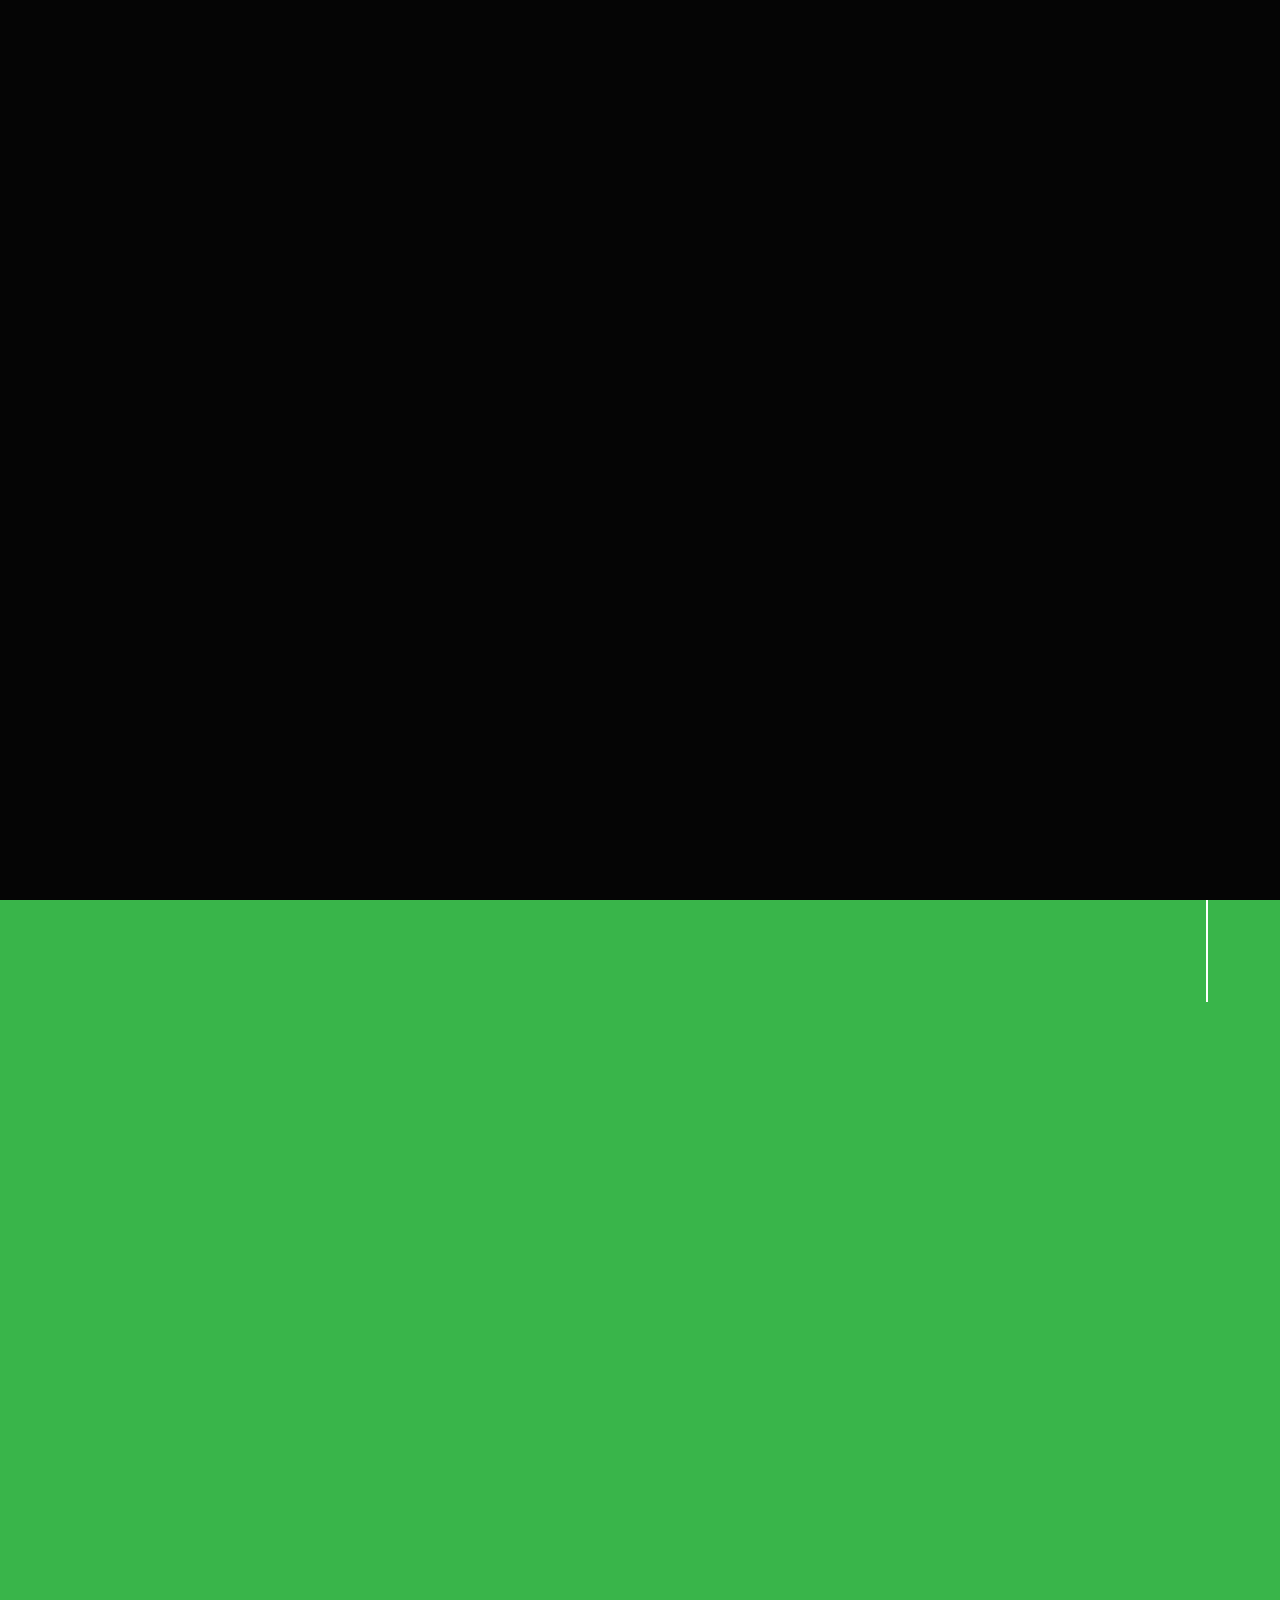
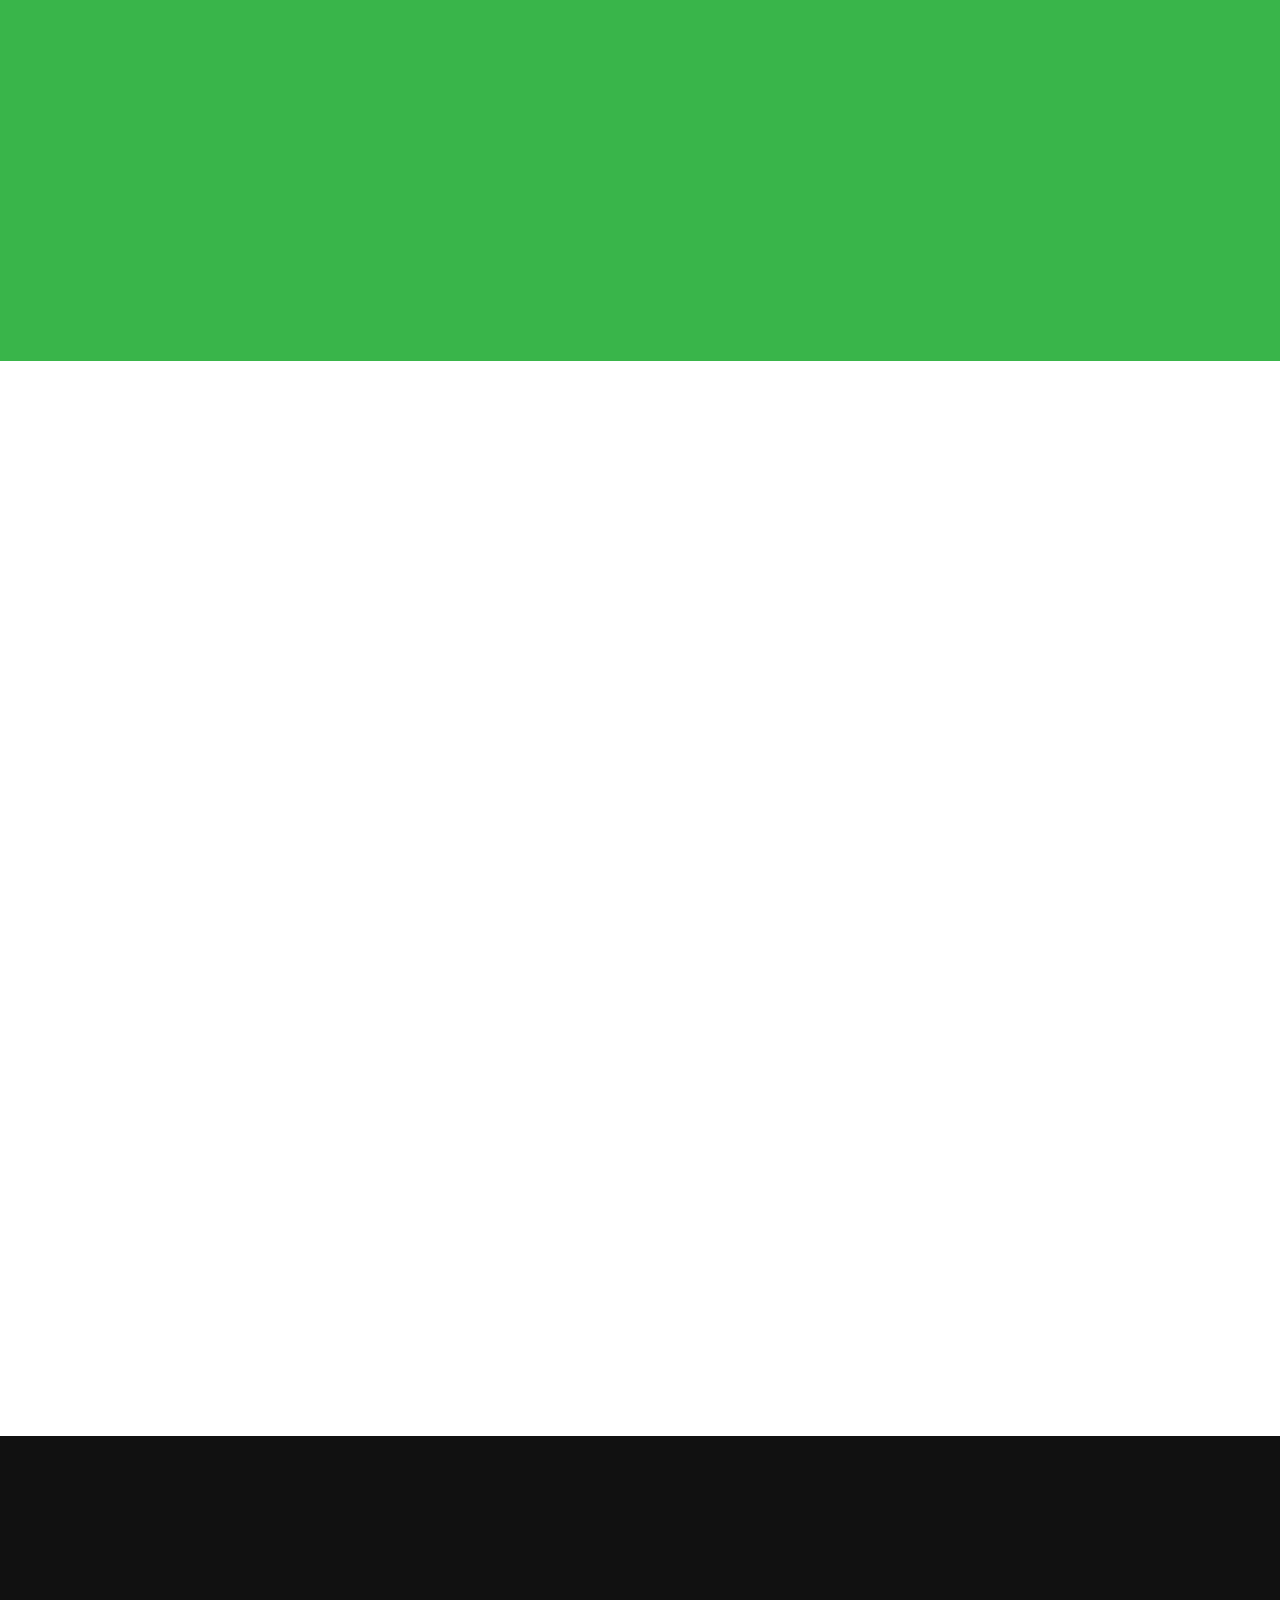
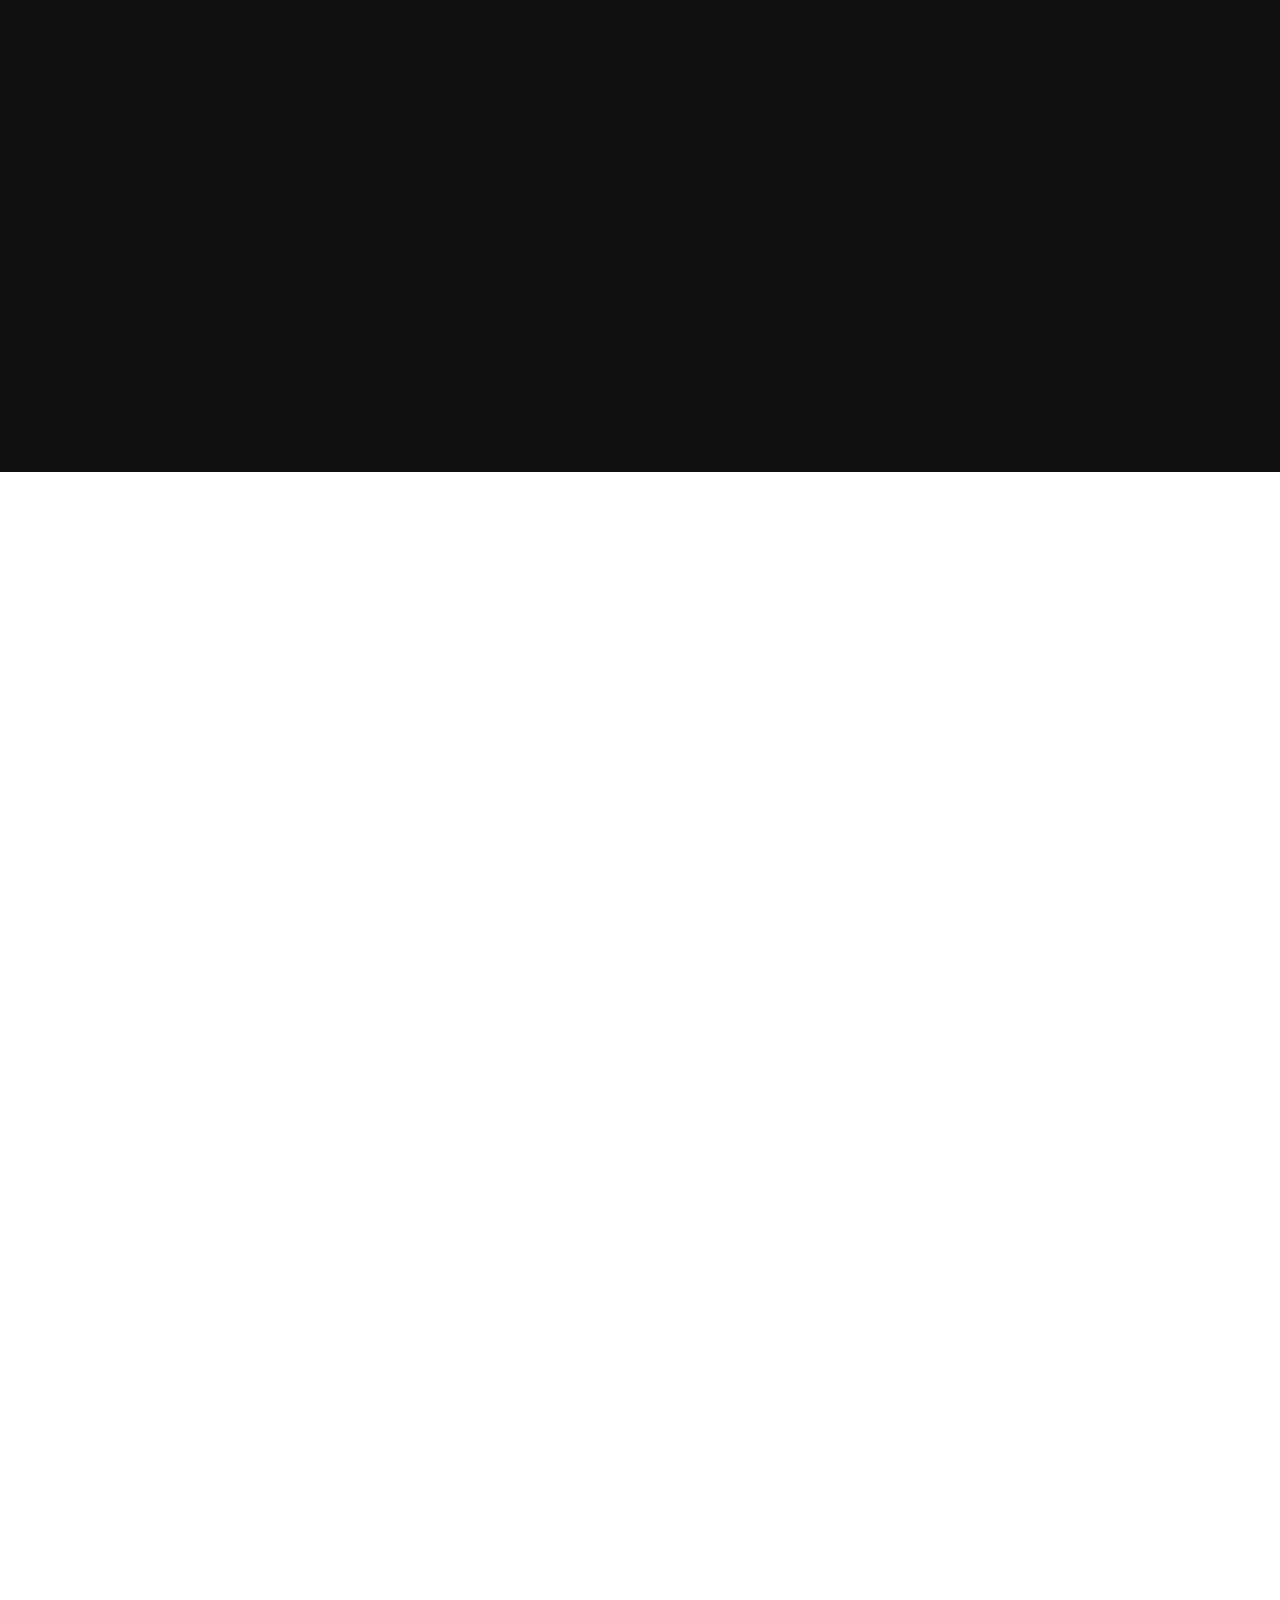
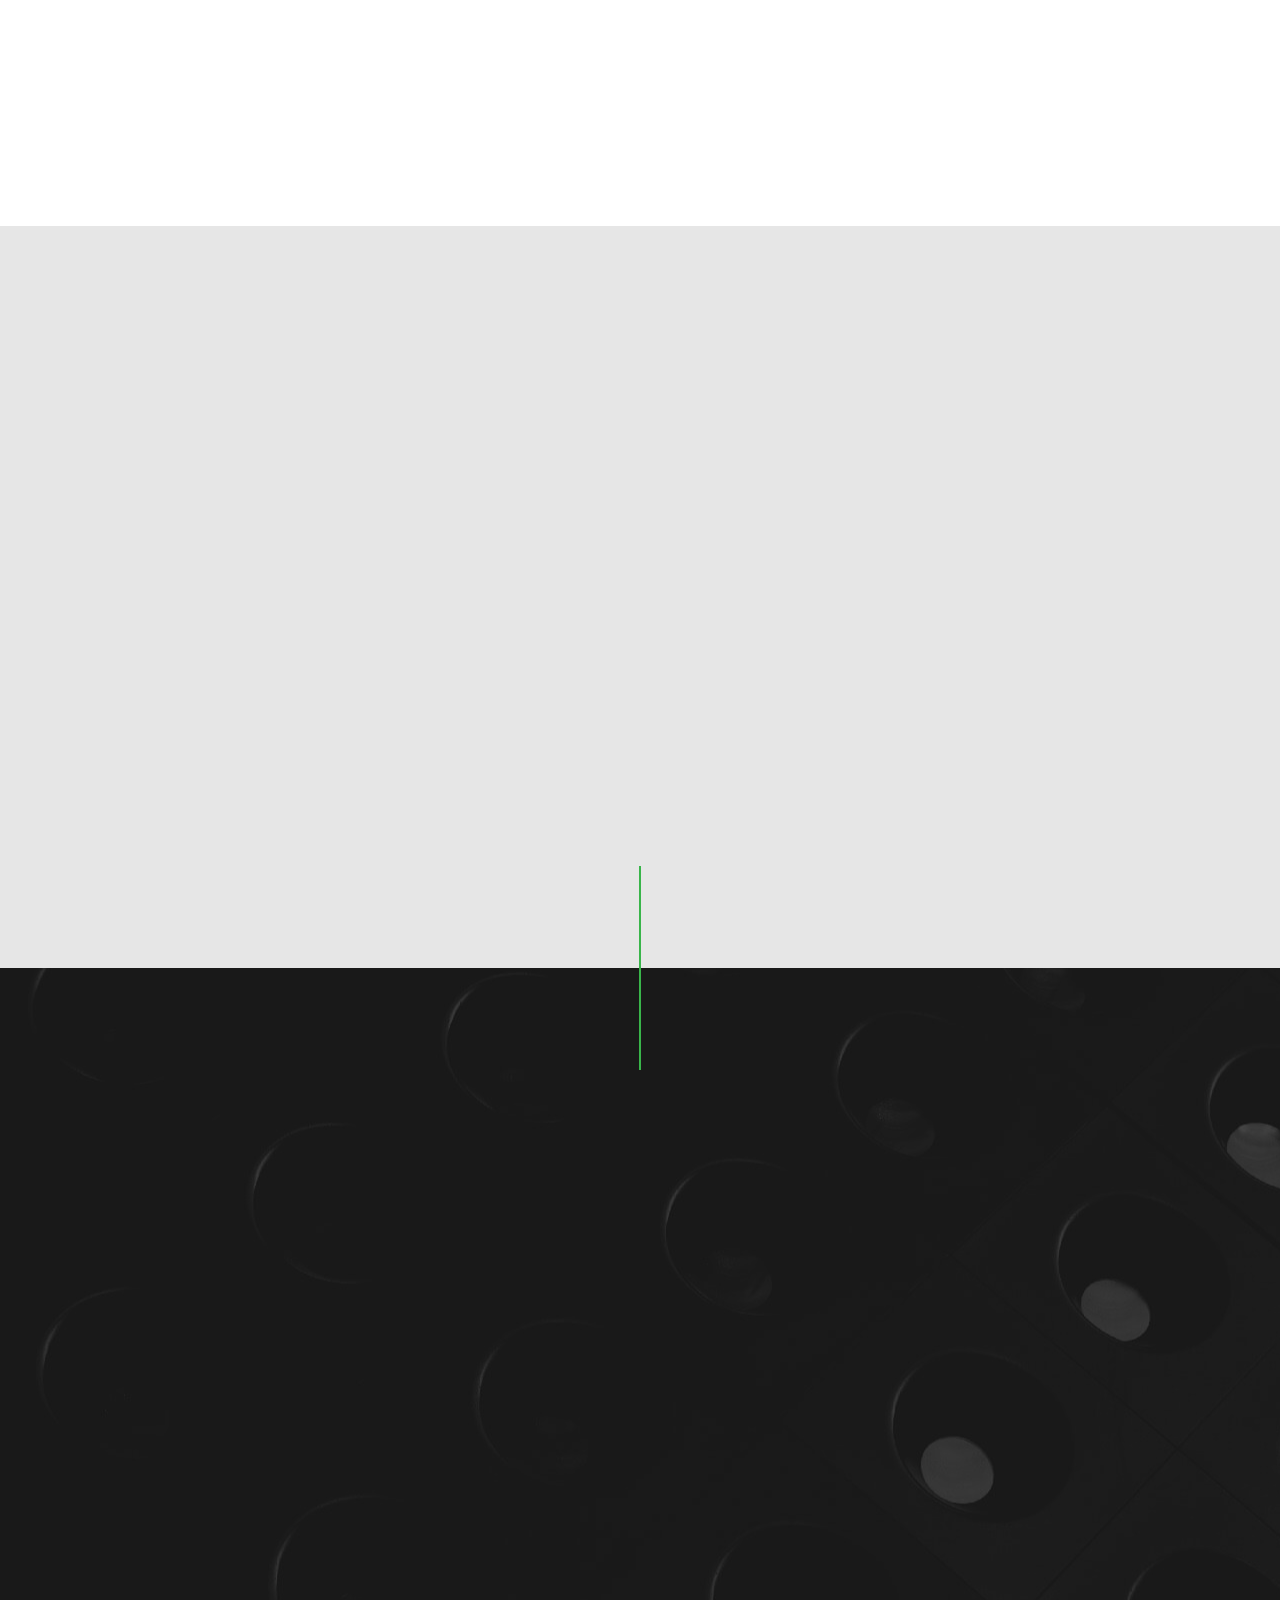
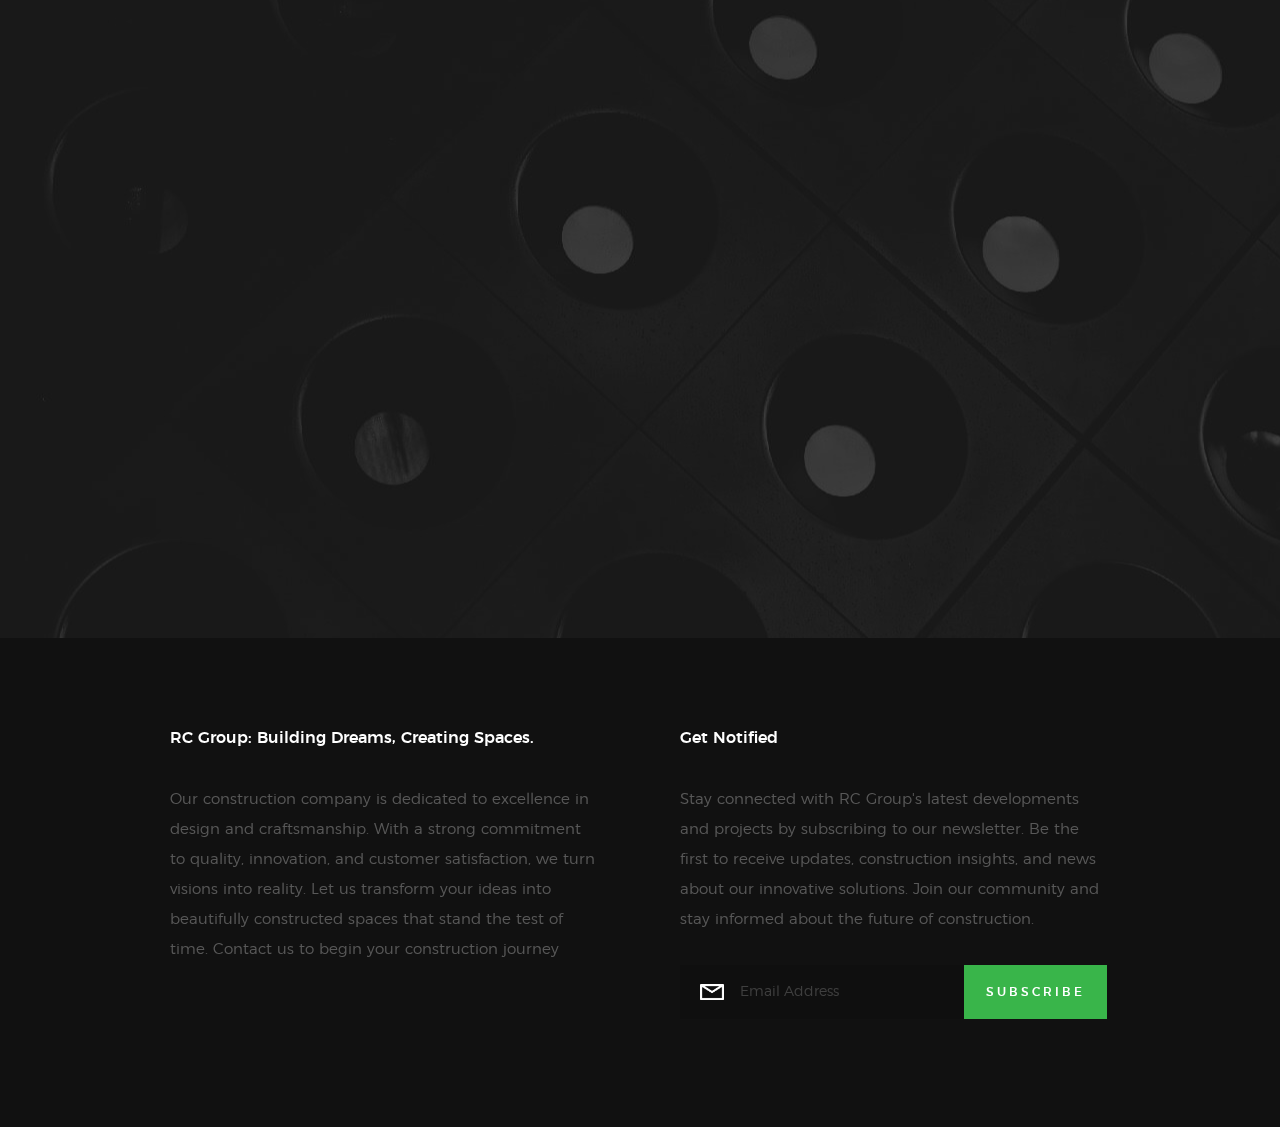
==== commit 2b6bc7ec: "19aug23" ====
--- a/index.html
+++ b/index.html
@@ -696,64 +696,6 @@
           </div>
         </div>
       </div>
-      <div class="row clients-testimonials" data-aos="fade-up">
-        <div class="col-full">
-          <div class="testimonials">
-            <div class="testimonials__slide">
-              <p>
-                Qui ipsam temporibus quisquam vel. Maiores eos cumque distinctio
-                nam accusantium ipsum. Laudantium quia consequatur molestias
-                delectus culpa facere hic dolores aperiam. Accusantium quos qui
-                praesentium corpori. Excepturi nam cupiditate culpa doloremque
-                deleniti repellat.
-              </p>
-              <img
-                src="images/avatars/user-01.jpg"
-                alt="Author image"
-                class="testimonials__avatar"
-              />
-              <div class="testimonials__info">
-                <span class="testimonials__name">Tim Cook</span>
-                <span class="testimonials__pos">CEO, Apple</span>
-              </div>
-            </div>
-            <div class="testimonials__slide">
-              <p>
-                Excepturi nam cupiditate culpa doloremque deleniti repellat.
-                Veniam quos repellat voluptas animi adipisci. Nisi eaque
-                consequatur. Quasi voluptas eius distinctio. Atque eos maxime.
-                Qui ipsam temporibus quisquam vel.
-              </p>
-              <img
-                src="images/avatars/user-05.jpg"
-                alt="Author image"
-                class="testimonials__avatar"
-              />
-              <div class="testimonials__info">
-                <span class="testimonials__name">Sundar Pichai</span>
-                <span class="testimonials__pos">CEO, Google</span>
-              </div>
-            </div>
-            <div class="testimonials__slide">
-              <p>
-                Repellat dignissimos libero. Qui sed at corrupti expedita
-                voluptas odit. Nihil ea quia nesciunt. Ducimus aut sed ipsam.
-                Autem eaque officia cum exercitationem sunt voluptatum
-                accusamus. Quasi voluptas eius distinctio.
-              </p>
-              <img
-                src="images/avatars/user-02.jpg"
-                alt="Author image"
-                class="testimonials__avatar"
-              />
-              <div class="testimonials__info">
-                <span class="testimonials__name">Satya Nadella</span>
-                <span class="testimonials__pos">CEO, Microsoft</span>
-              </div>
-            </div>
-          </div>
-        </div>
-      </div>
     </section>
     <section id="contact" class="s-contact">
       <div class="overlay"></div>
